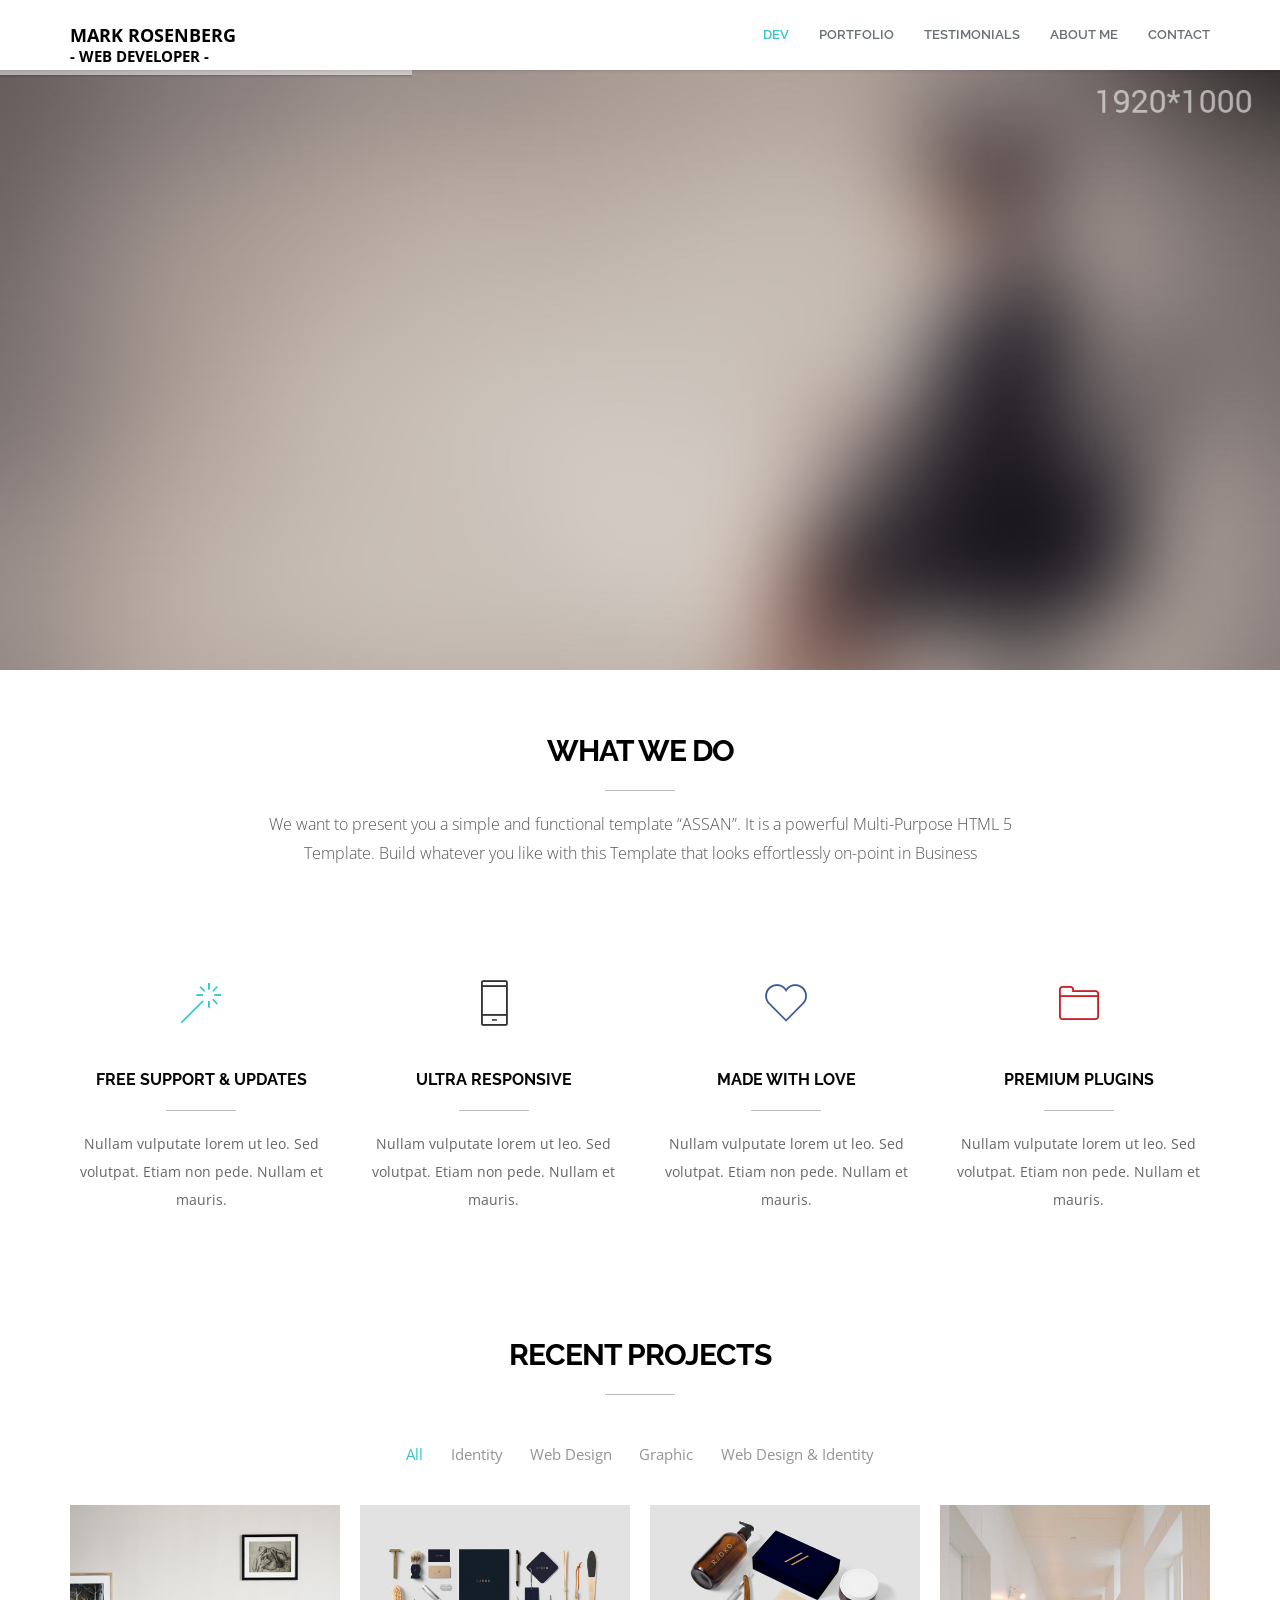
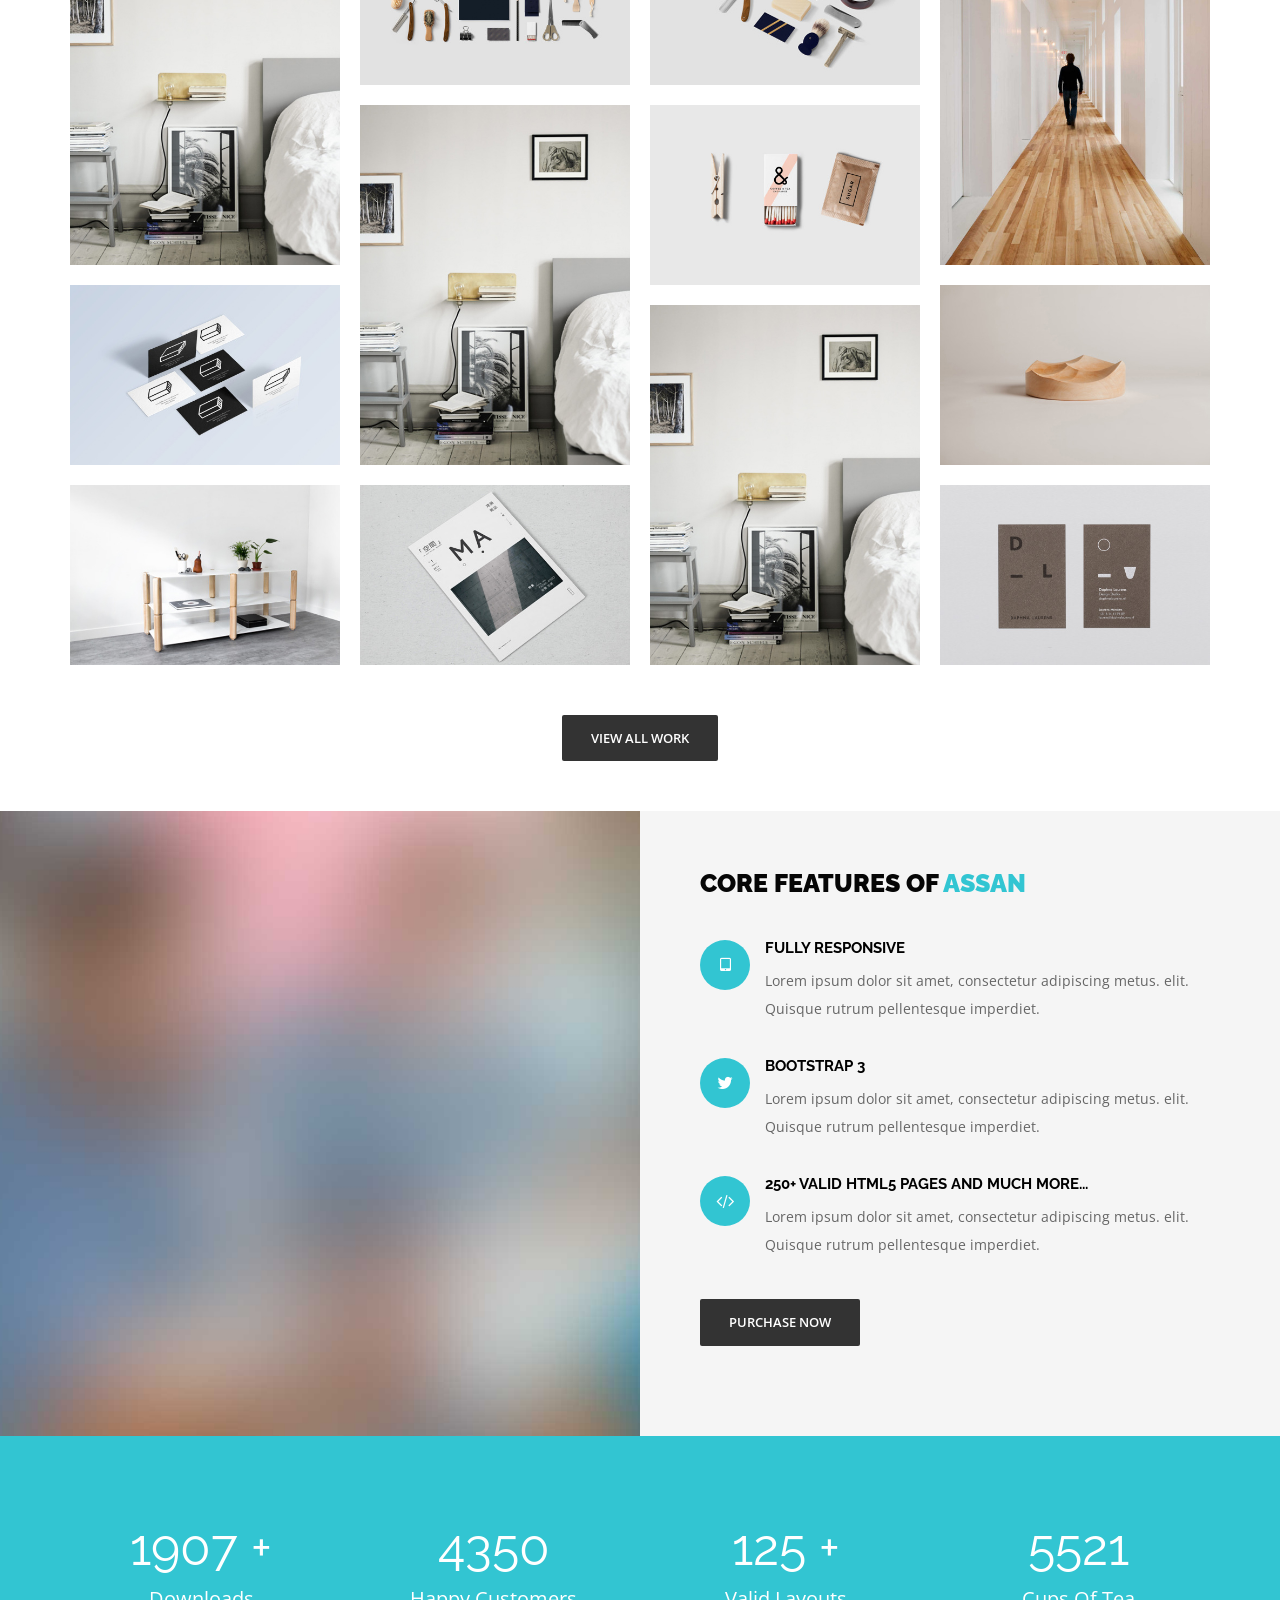
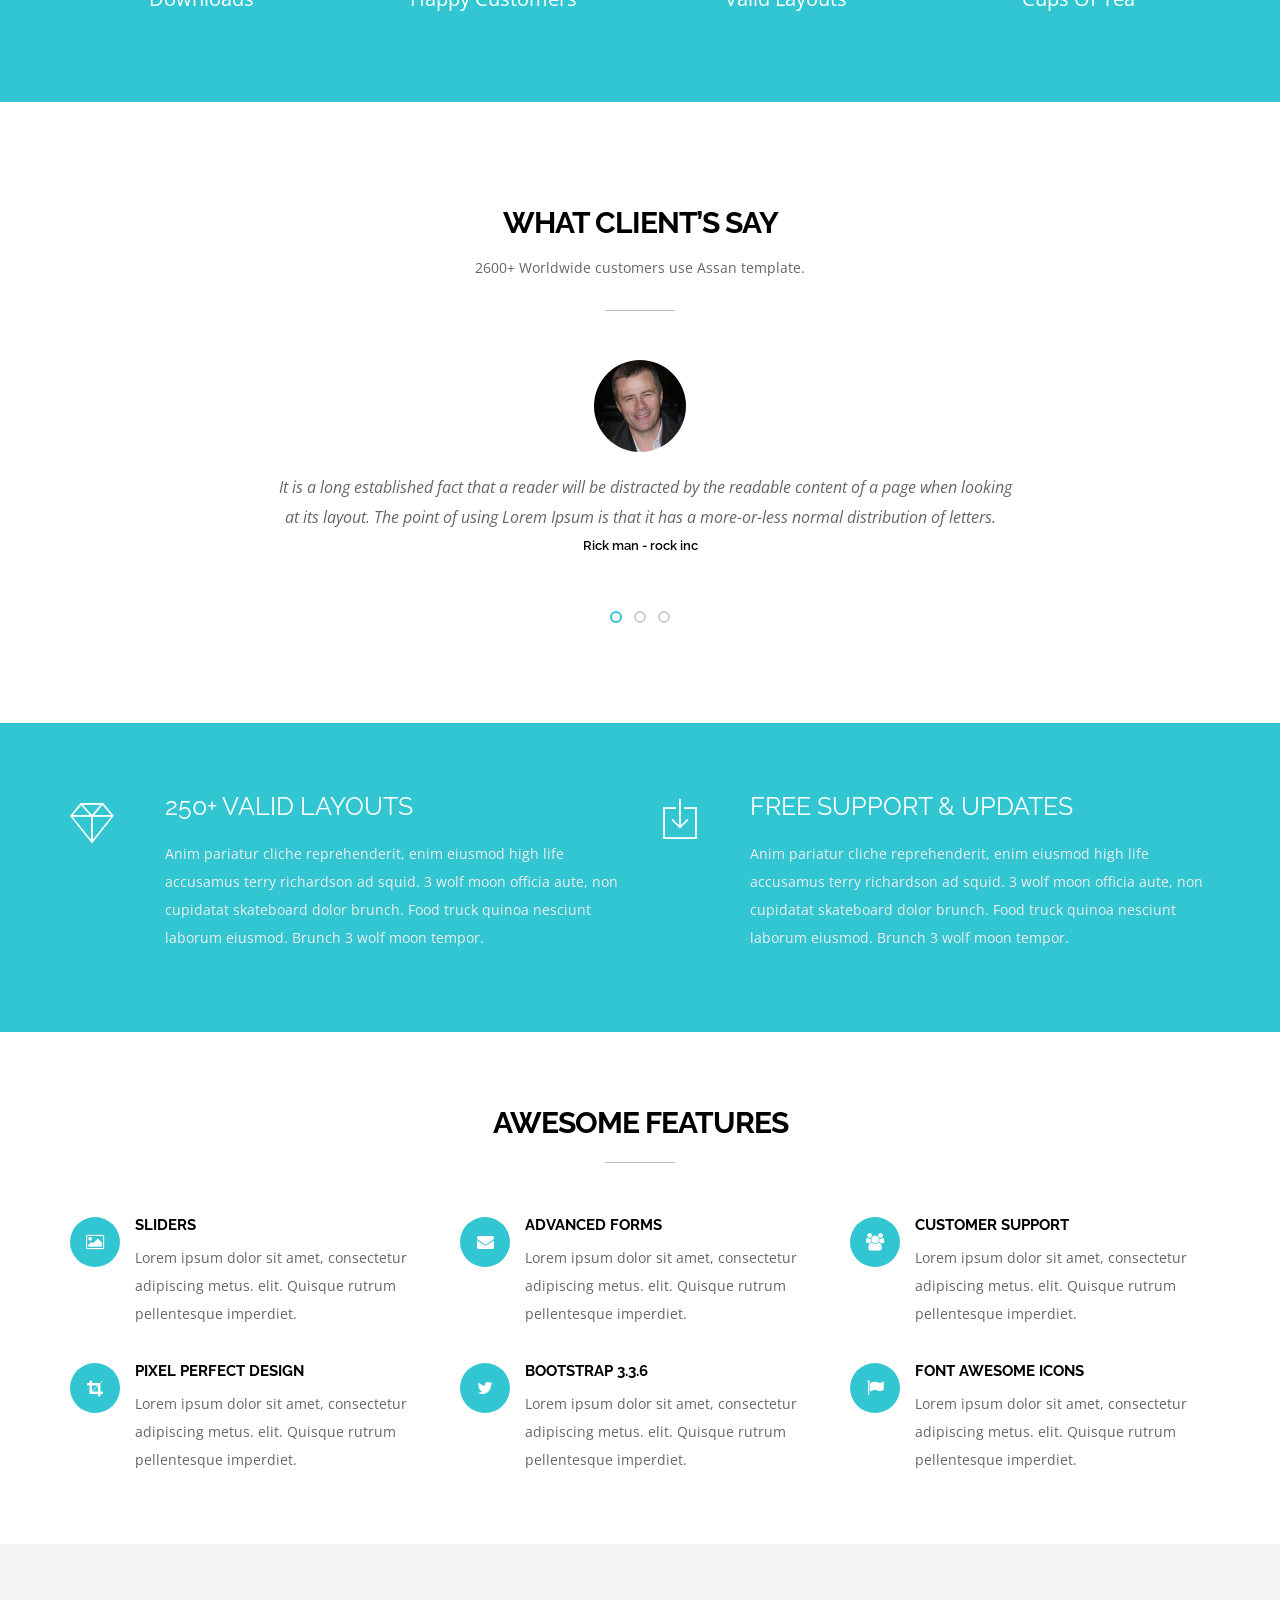
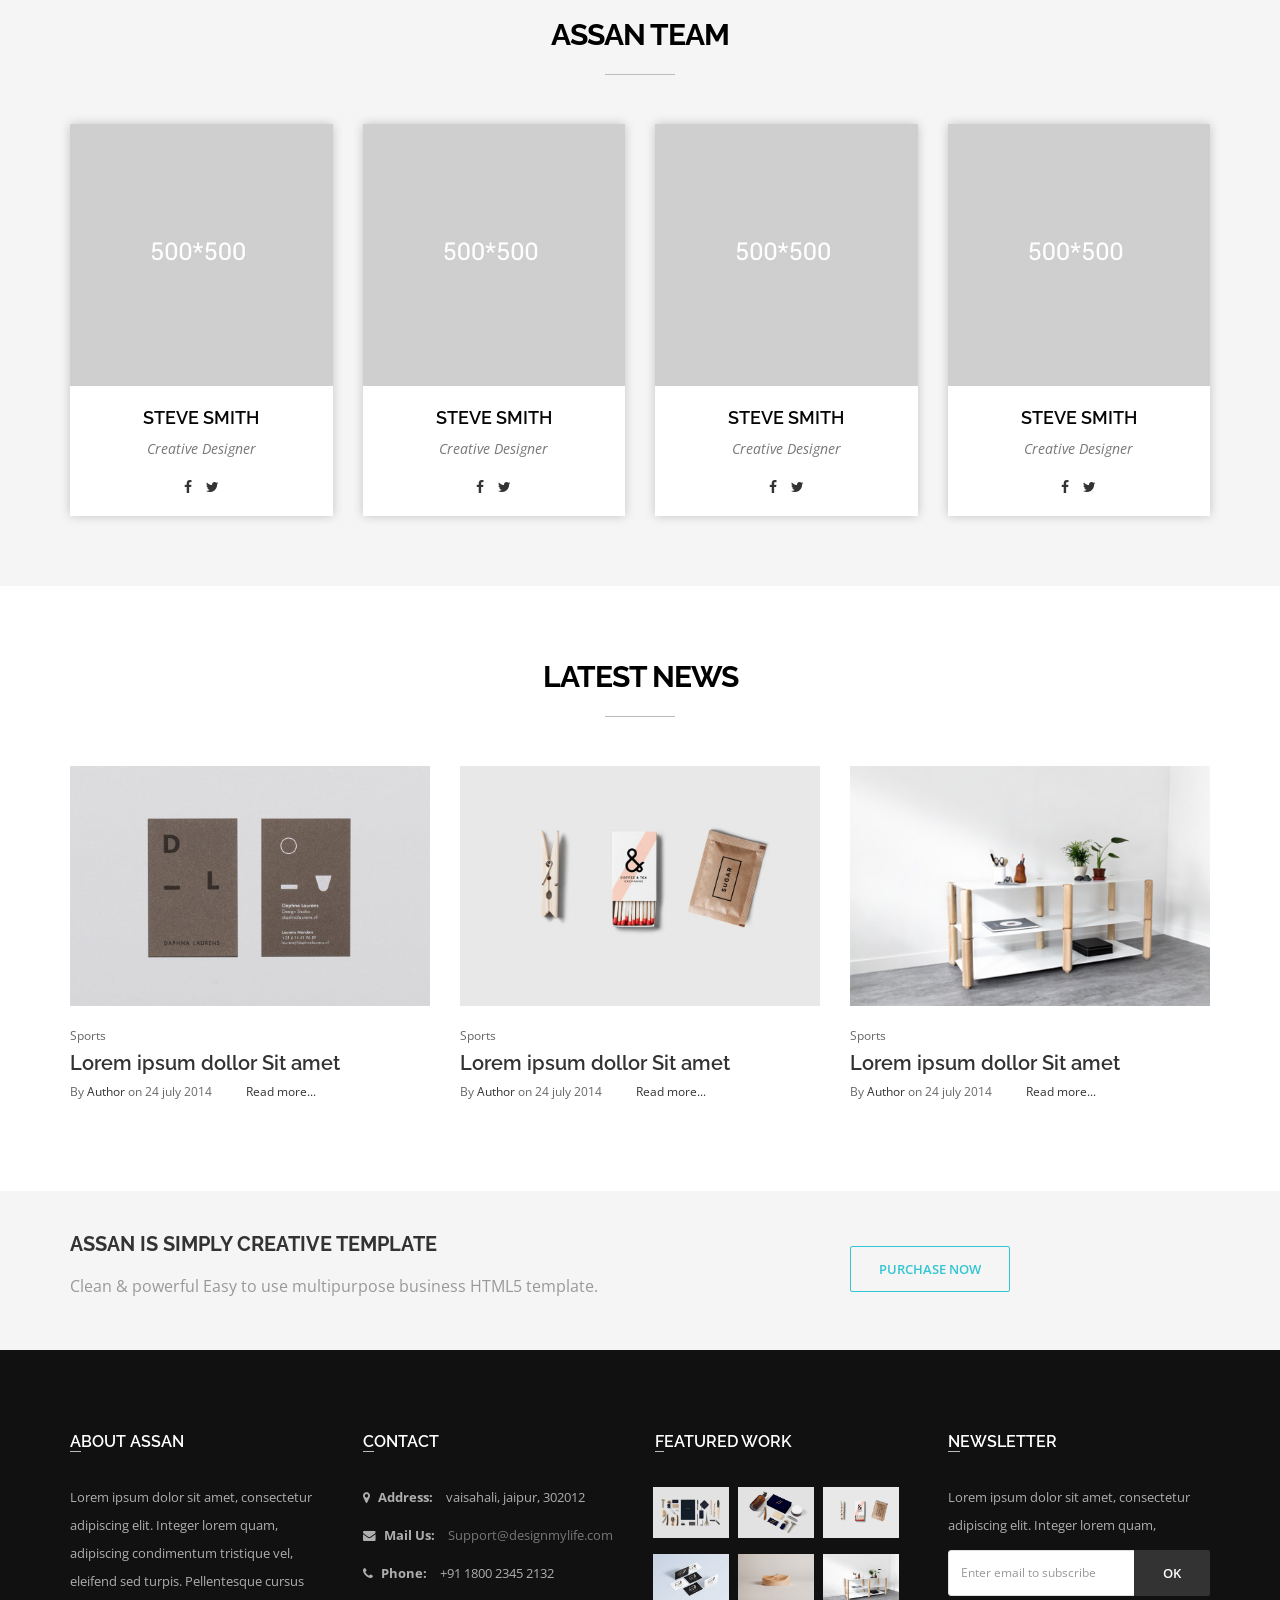
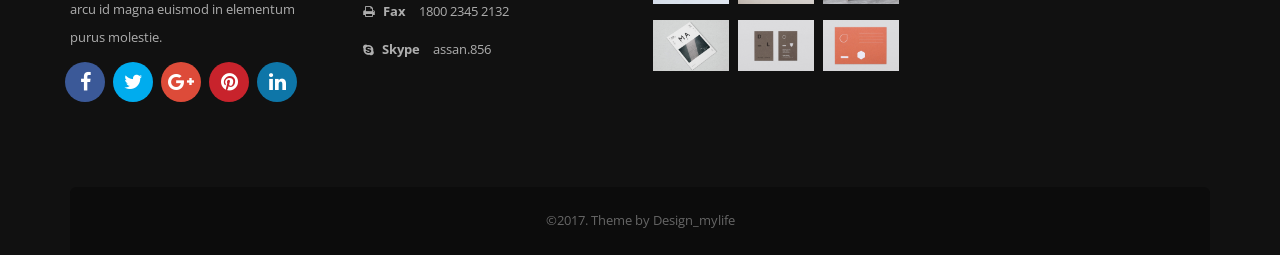
==== index.html @ 5b4e6fe0 "initial commit" ====
<!DOCTYPE html>
<html lang="en">
    <head>
        <meta charset="utf-8">
        <meta http-equiv="X-UA-Compatible" content="IE=edge">
        <meta name="viewport" content="width=device-width, initial-scale=1">
        <title>assan - Professional theme</title>

        <!-- Bootstrap -->
        <link href="bootstrap/css/bootstrap.min.css" rel="stylesheet">
        <!-- font awesome for icons -->
        <link href="font-awesome/css/font-awesome.min.css" rel="stylesheet">
        <!-- flex slider css -->
        <link href="css/flexslider.css" rel="stylesheet" type="text/css" media="screen">
        <!-- animated css  -->
        <link href="css/animate.css" rel="stylesheet" type="text/css" media="screen"> 
        <!-- Revolution Style-sheet -->
        <link rel="stylesheet" type="text/css" href="rs-plugin/css/settings.css">
        <link rel="stylesheet" type="text/css" href="css/rev-style.css">
        <!--owl carousel css-->
        <link href="owl-carousel/assets/owl.carousel.css" rel="stylesheet" type="text/css" media="screen">
        <link href="owl-carousel/assets/owl.theme.default.css" rel="stylesheet" type="text/css" media="screen">
        <!--mega menu -->
        <link href="css/yamm.css" rel="stylesheet" type="text/css">
        <!--cube css-->
        <link href="cubeportfolio/css/cubeportfolio.min.css" rel="stylesheet" type="text/css">
        <!-- custom css-->
        <link href="css/style.css" rel="stylesheet" type="text/css" media="screen">
        <!-- HTML5 Shim and Respond.js IE8 support of HTML5 elements and media queries -->
        <!-- WARNING: Respond.js doesn't work if you view the page via file:// -->
        <!--[if lt IE 9]>
          <script src="https://oss.maxcdn.com/html5shiv/3.7.2/html5shiv.min.js"></script>
          <script src="https://oss.maxcdn.com/respond/1.4.2/respond.min.js"></script>
        <![endif]-->
    </head>
    <body>
        <!-- <div class="top-bar-dark">            
            <div class="container">
                <div class="row">
                    <div class="col-sm-4 hidden-xs">
                        <div class="top-bar-socials">
                            <a href="#" class="social-icon-sm si-dark si-gray-round si-colored-facebook">
                                <i class="fa fa-facebook"></i>
                                <i class="fa fa-facebook"></i>
                            </a>
                            <a href="#" class="social-icon-sm si-dark si-gray-round si-colored-twitter">
                                <i class="fa fa-twitter"></i>
                                <i class="fa fa-twitter"></i>
                            </a>
                            <a href="#" class="social-icon-sm si-dark si-gray-round si-colored-google-plus">
                                <i class="fa fa-google-plus"></i>
                                <i class="fa fa-google-plus"></i>
                            </a>
                            <a href="#" class="social-icon-sm si-dark si-gray-round si-colored-linkedin">
                                <i class="fa fa-linkedin"></i>
                                <i class="fa fa-linkedin"></i>
                            </a>
                            <a href="#" class="social-icon-sm si-dark si-gray-round si-colored-google-plus">
                                <i class="fa fa-youtube"></i>
                                <i class="fa fa-youtube"></i>
                            </a>
                            <a href="#" class="social-icon-sm si-dark si-gray-round si-colored-dribbble">
                                <i class="fa fa-dribbble"></i>
                                <i class="fa fa-dribbble"></i>
                            </a>
                        </div>
                    </div>
                    <div class="col-sm-8 text-right">
                        <ul class="list-inline top-dark-right">                      
                            <li class="hidden-sm hidden-xs"><i class="fa fa-envelope"></i> Support@mail.com</li>
                            <li class="hidden-sm hidden-xs"><i class="fa fa-phone"></i> +01 1800 453 7678</li>
                            <li><a href="#"><i class="fa fa-lock"></i> Login</a></li>
                            <li><a href="#"><i class="fa fa-user"></i> Sign Up</a></li>
                            <li><a class="topbar-icons" href="#"><span><i class="fa fa-search top-search"></i></span></a></li>
                        </ul>
                        <div class="search">
                            <form role="form">
                                <input type="text" class="form-control" autocomplete="off" placeholder="Write something and press enter">
                                <span class="search-close"><i class="fa fa-times"></i></span>
                            </form>
                        </div>
                    </div>
                </div>
            </div>
        </div> -->
        <!-- top-bar-dark end here -->
        <!--navigation -->
        <!-- Static navbar -->
        <div class="navbar navbar-default navbar-static-top yamm sticky" role="navigation">
            <div class="container">
                <div class="navbar-header">
                    <button type="button" class="navbar-toggle" data-toggle="collapse" data-target=".navbar-collapse">
                        <span class="sr-only">Toggle navigation</span>
                        <span class="icon-bar"></span>
                        <span class="icon-bar"></span>
                        <span class="icon-bar"></span>
                    </button>
                    <a class="navbar-brand" href="index.html" display="block">Mark Rosenberg
                        <br>
                        <small>- web developer -</small>
                    </a>
                </div>
                <div class="navbar-collapse collapse">
                    <ul class="nav navbar-nav navbar-right">
                        <li class="dropdown active ">
                            <a href="#" class="dropdown-toggle" data-toggle="dropdown">Dev</a>
                            <!-- <ul class="dropdown-menu multi-level" role="menu" aria-labelledby="dropdownMenu">
                                <li class="dropdown-submenu">
                                    <a tabindex="-1" href="#">Sliders </a>
                                    <ul class="dropdown-menu">
                                        <li><a href="index.html">Revolution Full-width</a></li>
                                        <li><a href="home-revolution-boxed.html">Revolution Boxed</a></li>
                                        <li><a href="home-revolution-fullscreen.html">Revolution Fullscreen</a></li>
                                        <li><a href="ken-burns.html">Ken burns Slider</a></li>
                                        <li><a href="home-carousel.html">Carousel Slider</a></li>
                                        <li><a href="home-flexslider.html">Flex slider</a></li>               
                                    </ul>
                                </li>
                                <li class="dropdown-submenu">
                                    <a tabindex="-1" href="#">Revolution 5</a>
                                    <ul class="dropdown-menu">
                                        <li><a href="r5-classic.html">Carousel classic</a></li> 
                                        <li><a href="r5-gym.html">Slider Gym</a></li> 
                                    </ul>
                                </li>
                            
                                <li><a href="home-parallax.html">Home - Parallax</a></li>
                                <li><a href="home-youtube-hero.html">Home -Youtube hero</a></li>
                                <li><a href="home-self-video.html">Home - Self Video</a></li>
                                <li><a href="home-boxed.html">Home - Boxed</a></li>
                                <li><a href="home-construction.html">Home - Construction</a></li>
                                <li><a href="home-portfolio.html">Home - Portfolio</a></li>
                                  
                                <li class="dropdown-submenu">
                                    <a tabindex="-1" href="#">Multi level menu </a>
                                    <ul class="dropdown-menu">
                                        <li><a href="#"> menu level 2</a></li>
                                        <li class="dropdown-submenu">
                                            <a tabindex="-1" href="#">menu level 2 </a>
                                            <ul class="dropdown-menu">
                                                <li><a href="#"> menu level 3</a></li>
                                                <li><a href="#"> menu level 3</a></li>
                                            </ul>
                                        </li>
                                    </ul>
                                </li>
                            </ul> -->
                        </li>
                        <!--menu home li end here-->
                        <li class="dropdown">
                            <a href="#" class="dropdown-toggle " data-toggle="dropdown">Portfolio</a>
                            <!-- <ul class="dropdown-menu multi-level" role="menu">
                                <li class="dropdown-submenu">
                                    <a tabindex="-1" href="#">Cube Portfolio </a>
                                    <ul class="dropdown-menu">
                                        <li><a href="juicy-portfolio.html"> Juicy Projects</a></li>
                                        <li><a href="cube-fullwidth.html"> Full Width</a></li>
                                        <li><a href="cube-masonry.html"> Masonry</a></li>                         
                                    </ul>
                                </li>
                                <li class="dropdown-submenu">
                                    <a tabindex="-1" href="#">Grid Text Boxed </a>
                                    <ul class="dropdown-menu">
                                        <li><a href="portfolio-2.html"> 2 Columns</a></li>
                                        <li><a href="portfolio-3.html"> 3 Columns</a></li>
                                        <li><a href="portfolio-4.html"> 4 Columns</a></li>                         

                                    </ul>
                                </li>
                                <li class="dropdown-submenu">
                                    <a tabindex="-1" href="#">Grid Boxed </a>
                                    <ul class="dropdown-menu">
                                        <li><a href="grid-portfolio-2-no-text.html">2 Columns</a></li>
                                        <li><a href="grid-portfolio-3-no-text.html">3 Columns</a></li>
                                        <li><a href="grid-portfolio-4-no-text.html">4 Columns</a></li>                         

                                    </ul>
                                </li>
                                <li class="dropdown-submenu">
                                    <a tabindex="-1" href="#">No space Full width </a>
                                    <ul class="dropdown-menu">
                                        <li><a href="portfolio-full-width-2.html">2 columns</a></li>
                                        <li><a href="portfolio-full-width-3.html">3 columns</a></li>
                                        <li><a href="portfolio-full-width-4.html">4 columns</a></li>                         
                                        <li><a href="portfolio-full-width-5.html">5 columns</a></li>
                                    </ul>
                                </li>
                                <li class="dropdown-submenu">
                                    <a tabindex="-1" href="#">No Space Boxed </a>
                                    <ul class="dropdown-menu">
                                        <li><a href="portfolio-no-space-bx-2.html"> 2 Columns</a></li>
                                        <li><a href="portfolio-no-space-bx-3.html"> 3 Columns</a></li>
                                        <li><a href="portfolio-no-space-bx-4.html"> 4 Columns</a></li>                         

                                    </ul>
                                </li>
                                <li class="dropdown-submenu">
                                    <a tabindex="-1" href="#">Portfolio Masonry </a>
                                    <ul class="dropdown-menu">
                                        <li><a href="masonry-portfolio-3.html"> 3 Columns</a></li>
                                        <li><a href="masonry-portfolio-4.html"> 4 Columns</a></li>
                                        <li><a href="masonry-portfolio-full.html"> Full Width</a></li>                         

                                    </ul>
                                </li>
                                <li class="dropdown-submenu">
                                    <a tabindex="-1" href="#">Portfolio Items</a>
                                    <ul class="dropdown-menu">
                                        <li><a href="portfolio-single.html">Single item</a></li>
                                        <li><a href="portfolio-single-2.html">Single item 2</a></li>                                                             
                                    </ul>
                                </li>

                            </ul> -->
                        </li>
                        <!--menu Portfolio li end here-->
                        <li class="dropdown">
                            <a href="#" class="dropdown-toggle" data-toggle="dropdown">Testimonials</a>
                            <!-- <ul class="dropdown-menu" role="menu">
                                <li><a href="blog-full.html">Blog - full width</a></li>
                                <li><a href="blog-leftimg.html">Blog - left image</a></li>
                                <li><a href="blog-sidebar.html">Blog - sidebar</a></li>
                                <li><a href="blog-2col.html">Blog - 2 column</a></li>
                                <li><a href="blog-timeline.html">Blog - Timeline</a></li>
                                <li><a href="blog-masonary.html">Blog - Masonry</a></li>
                                <li><a href="blog-single.html">Blog - Single</a></li>
                            </ul> -->
                        </li>
                        <!--menu blog li end here-->
                        <li class="dropdown">
                            <a href="#" class="dropdown-toggle" data-toggle="dropdown">About Me</a>
                            <!-- <ul class="dropdown-menu" role="menu">
                                <li><a href="about.html">About</a></li>
                                <li><a href="me.html">About - Me</a></li>
                                <li><a href="services.html">Services</a></li>
                                <li><a href="team.html">Our Team</a></li>
                                <li><a href="pricing.html">Our Pricing</a></li>                                
                                <li><a href="faq.html">FAQS</a></li> 
                                <li><a href="email-template.html">Email Template</a></li>
                                <li class="dropdown-submenu">
                                    <a tabindex="-1" href="#">Contact </a>
                                    <ul class="dropdown-menu">
                                        <li><a href="contact.html"> Contact default</a></li>
                                        <li><a href="contact-advanced.php">Contact advanced</a></li>
                                        <li><a href="contact-option.php">Contact option</a></li>
                                        <li><a href="contact-flat.php">Contact Flat</a></li>
                                    </ul>
                                </li>                                          
                                <li><a href="search-results.html">Search Results</a></li>                                
                                <li><a href="career.html">Career</a></li>
                                <li><a href="gallery.html">Gallery</a></li>

                                <li><a href="process.html">Our Process</a></li>

                            </ul> -->
                        </li>

                        <!--menu pages li end here-->
                        <li class="dropdown">
                            <a href="#" class="dropdown-toggle" data-toggle="dropdown">Contact</a> 
                            <!-- <ul class="dropdown-menu">
                                <li class="dropdown-submenu">
                                    <a tabindex="-1" href="#">Headers </a>
                                    <ul class="dropdown-menu">
                                        <li><a href="index.html">Header 1 - Default</a></li>
                                        <li><a href="header-dark.html">Header 2 - dark </a></li>
                                        <li><a href="header-transparent.html">header 3 - transparent </a></li>
                                        <li><a href="header-center-logo.html">header 4 - Logo center </a></li>
                                        <li><a href="header-side-panel.html">header 5 - Side panel </a></li>
                                    </ul>
                                </li>   -->
                                <!-- <li class="dropdown-submenu">
                                    <a tabindex="-1" href="#">Footers </a>
                                    <ul class="dropdown-menu">
                                        <li><a href="index.html">Footer dark - 1</a></li>
                                        <li><a href="footer-2.html">Footer dark - 2</a></li>
                                        <li><a href="footer-3.html">Footer dark - 3 </a></li>
                                        <li><a href="footer-light-1.html">Footer Light - 1</a></li>
                                        <li><a href="footer-light-2.html">Footer Light - 2</a></li>
                                        <li><a href="footer-light-3.html">Footer Light - 3 </a></li>
                                    </ul>
                                </li>  -->
                                <!-- <li class="dropdown-submenu">
                                    <a tabindex="-1" href="#">Page Templates </a>
                                    <ul class="dropdown-menu">
                                        <li><a href="full-width.html">Full Width</a></li>                                                    
                                        <li><a href="left-sidebar.html">Left Sidebar</a></li>
                                        <li><a href="right-sidebar.html">Right sidebar</a></li>
                                        <li><a href="both-sidebar.html">Both Sidebar</a></li>
                                        <li><a href="both-right-sidebar.html">Both Right sidebar</a></li>
                                        <li><a href="both-left-sidebar.html">Both Left Sidebar</a></li>
                                    </ul>
                                </li>  -->
                                <!-- <li class="dropdown-submenu">
                                    <a tabindex="-1" href="#">Coming Soon </a>
                                    <ul class="dropdown-menu">
                                        <li><a href="coming-soon-1.html">Coming soon 1</a></li>                                                    
                                        <li><a href="coming-soon-2.html">Coming soon 2</a></li>
                                        <li><a href="coming-soon-3.html">Coming soon 3</a></li>
                                    </ul>
                                </li>  -->
                                <!-- <li><a href="side-nav.html">side navigation </a></li>
                                <li><a href="maintenance-page.html">Maintenance page </a></li>
                                <li><a href="blank.html">Blank Page</a></li>
                                <li><a href="error.html">Error - 404</a></li>
                                <li><a href="login-ragister.html">Login / Register</a></li>
                                <li><a href="login-ragister-classic.html">Login / Register - Classic </a></li>
                                <li><a href="invoice.html">Invoice</a></li>
                                <li><a href="site-map.html">Site Map</a></li> -->
                            <!-- </ul> -->
                        </li>

                        <!--mega menu-->
                        <!-- <li class="dropdown yamm-fw">
                            <a href="#" class="dropdown-toggle" data-toggle="dropdown">Shortcodes  <i class="fa fa-angle-down"></i></a>
                            <ul class="dropdown-menu">
                                <li>
                                    <div class="yamm-content">
                                        <div class="row">

                                            <div class="col-sm-3">
                                                <h3 class="heading">Shortcode 1</h3>
                                                <ul class="nav mega-vertical-nav">        

                                                    <li><a href="typography.html"><i class="fa fa-text-height"></i> Typography</a></li>
                                                    <li><a href="grid-system.html"><i class="fa fa-bars"></i> Grid System</a></li>
                                                    <li><a href="testimonials.html"><i class="fa fa-comment-o"></i> testimonials </a></li>
                                                    <li><a href="tabs-accordian.html"><i class="fa fa-table"></i> tabs &  Accordions </a></li>
                                                </ul>

                                            </div>
                                            <div class="col-sm-3">
                                                <h3 class="heading">Shortcode 2 </h3>
                                                <ul class="nav mega-vertical-nav">
                                                    <li><a href="buttons.html"><i class="fa fa-cog"></i> Buttons</a></li>
                                                    <li><a href="social-buttons.html"><i class="fa fa-share"></i> Social Buttons</a></li>
                                                    <li><a href="alerts.html"><i class="fa fa-bell"></i> Alerts </a></li>
                                                    <li><a href="other-elements.html"><i class="fa fa-cogs"></i> Other Elements </a></li>
                                                </ul>
                                            </div>
                                            <div class="col-sm-3">
                                                <h3 class="heading">Shortcode 3</h3>
                                                <ul class="nav mega-vertical-nav">
                                                    <li><a href="font-awesome.html"><i class="fa fa-flag"></i> Font Awesome icons</a></li>                                                   
                                                    <li><a href="pe-icons.html"><i class="pe-7s-like"></i> Pe icons</a></li>   
                                                    <li><a href="carousel-shortcodes.html"><i class="fa fa-sliders"></i> Carousel Sliders </a></li>
                                                    <li><a href="tables.html"><i class="fa fa-table"></i> Tables </a></li>
                                                </ul>
                                            </div>
                                            <div class="col-sm-3">
                                                <h3 class="heading">Shortcode 4</h3>
                                                <ul class="nav mega-vertical-nav">
                                                    <li><a href="pricing-tables.html"><i class="fa fa-usd"></i> Pricing tables</a></li>                                                   
                                                    <li><a href="videos.html"><i class="fa fa-image"></i> Responsive videos</a></li>   
                                                    <li><a href="cta.html"><i class="fa fa-map-pin"></i> call to cations </a></li>
                                                    <li><a href="maps.html"><i class="fa fa-map-marker"></i> Google maps </a></li>
                                                </ul>
                                            </div>
                                        </div>
                                    </div>
                                </li>
                            </ul>
                        </li> menu Features li end here    -->

                        <!--                        <li class="dropdown">
                                                    <a href="#" class=" dropdown-toggle" data-toggle="dropdown"><i class="fa fa-lock"></i> Sign In</a>
                                                    <div class="dropdown-menu dropdown-menu-right dropdown-login-box animated fadeInUp">
                                                        <form role="form">
                                                            <h4>Signin</h4>
                        
                                                            <div class="form-group">
                                                                <div class="input-group">
                                                                    <span class="input-group-addon"><i class="fa fa-user"></i></span>
                                                                    <input type="text" class="form-control" placeholder="Username">
                                                                </div>
                                                                <br>
                                                                <div class="input-group">
                                                                    <span class="input-group-addon"><i class="fa fa-lock"></i></span>
                                                                    <input type="password" class="form-control" placeholder="Password">
                                                                </div>
                                                                <div class="checkbox pull-left">
                                                                    <label>
                                                                        <input type="checkbox"> Remember me
                                                                    </label>
                                                                </div>
                                                                <a class="btn btn-theme-bg pull-right">Login</a>
                                                                                                        <button type="submit" class="btn btn-theme pull-right">Login</button>                 
                                                                <div class="clearfix"></div>
                                                                <hr>
                                                                <p>Don't have an account! <a href="#">Register Now</a></p>
                                                            </div>
                                                        </form>
                                                    </div>
                                                </li> menu login li end here-->
                    <!-- </ul> -->
                </div><!--/.nav-collapse -->
            </div><!--container-->
        </div><!--navbar-default-->


        <!--rev slider start-->
        <div class="fullwidthbanner">
            <div class="tp-banner">
                <ul>
                    <!-- SLIDE -->
                    <li data-transition="fade" data-slotamount="5" data-masterspeed="1000" data-title="Powerful Theme">
                        <!-- MAIN IMAGE -->
                        <img src="img/bg-3.jpg"  alt="darkblurbg"  data-bgfit="cover" data-bgposition="left top" data-bgrepeat="no-repeat">
                        <!-- <div class="caption title-2 sft"
                             data-x="50"
                             data-y="160"
                             data-speed="1000"
                             data-start="1000"
                             data-easing="easeOutExpo">
                        </div>



                        <div class="caption text sfl"
                             data-x="50"
                             data-y="290"
                             data-speed="1000"
                             data-start="1800"
                             data-easing="easeOutExpo">
                        </div>
                        <div class="caption sfb rev-buttons tp-resizeme"
                             data-x="50"
                             data-y="360"
                             data-speed="500"
                             data-start="1800"
                             data-easing="Sine.easeOut">
                        </div>

                        <div class="caption sfb rev-buttons tp-resizeme"
                             data-x="250"
                             data-y="360"
                             data-speed="500"
                             data-start="2100"
                             data-easing="Sine.easeOut">
                        </div> -->

                    </li>
                    <!-- SLIDE -->
                    <li data-transition="fade" data-slotamount="5" data-masterspeed="1000" data-title="Unique Theme">
                        <!-- MAIN IMAGE -->
                        <img src="img/showcase-4.jpg"  alt="darkblurbg"  data-bgfit="cover" data-bgposition="left top" data-bgrepeat="no-repeat">



<!-- 
                        <div class="caption text-center-top sft"
                             data-x="center"
                             data-y="210"
                             data-speed="1000"
                             data-start="1400"
                             data-easing="easeOutExpo">
                        </div>

                        <div class="caption text-center-btm sfr text-center"
                             data-x="center"
                             data-y="265"
                             data-speed="1000"
                             data-start="1600"
                             data-easing="easeOutExpo">


                        </div>
                        <div class="caption sfb rev-buttons tp-resizeme"
                             data-x="center"
                             data-y="350"
                             data-speed="500"
                             data-start="1800"
                             data-easing="Sine.easeOut">
                        </div> -->
                    </li>
                    <!-- SLIDE -->
                    <li data-transition="fade" data-slotamount="5" data-masterspeed="1000" data-title="Multipurpose">
                        <!-- MAIN IMAGE -->
                        <img src="img/bg-1.jpg"  alt="darkblurbg"  data-bgfit="cover" data-bgposition="left top" data-bgrepeat="no-repeat">
                        <!-- LAYER NR. 1 -->
                        <!-- <div class="caption left-tile-text sfr tp-resizeme"
                             data-x="40"
                             data-y="110" 
                             data-speed="600"
                             data-start="1200"
                             data-end="9400"
                             data-endspeed="600">
                        </div> -->

                        <!-- LAYER NR. 2 -->
                        <!-- <div class="caption medium_bg_darkblue sfl medium tp-resizeme"
                             data-x="40"
                             data-y="170" 
                             data-speed="600"
                             data-start="1600"
                             data-end="9400"
                             data-endspeed="600">
                        </div> -->

                        <!-- LAYER NR. 3 -->
                        <!-- <div class="caption modern_big_redbg sfb medium tp-resizeme"
                             data-x="90"
                             data-y="170" 
                             data-speed="600"
                             data-start="1600"
                             data-end="9400"
                             data-endspeed="600">
                        </div> -->

                        <!-- LAYER NR. 4 -->
                        <!-- <div class="caption medium_bg_darkblue sfl medium tp-resizeme"
                             data-x="40"
                             data-y="220" 
                             data-speed="600"
                             data-start="1800"
                             data-end="9400"
                             data-endspeed="600">
                        </div> -->

                        <!-- LAYER NR. 5 -->
                        <!-- <div class="caption modern_big_redbg sfb medium tp-resizeme"
                             data-x="90"
                             data-y="220" 
                             data-speed="600"
                             data-start="1800"
                             data-end="9400"
                             data-endspeed="600">
                        </div> -->

                        <!-- LAYER NR. 6 -->
                        <!-- <div class="caption medium_bg_darkblue sfl medium tp-resizeme"
                             data-x="40"
                             data-y="270" 
                             data-speed="600"
                             data-start="2000"
                             data-end="9400"
                             data-endspeed="600">
                        </div> -->

                        <!-- LAYER NR. 7 -->
                        <!-- <div class="caption modern_big_redbg sfb medium tp-resizeme"
                             data-x="90"
                             data-y="270" 
                             data-speed="600"
                             data-start="2000"
                             data-end="9400"
                             data-endspeed="600">
                        </div> -->

                        <!-- LAYER NR. 8 -->
                        <!-- <div class="caption medium_bg_darkblue sfl medium tp-resizeme"
                             data-x="40"
                             data-y="320" 
                             data-speed="600"
                             data-start="2200"
                             data-end="9400"
                             data-endspeed="600">
                        </div> -->

                        <!-- LAYER NR. 9 -->
                        <!-- <div class="caption modern_big_redbg sfb medium tp-resizeme"
                             data-x="90"
                             data-y="320" 
                             data-speed="600"
                             data-start="2200"
                             data-end="9400"
                             data-endspeed="600">
                        </div> -->

                        <!-- LAYER NR. 10 -->
                        <!-- <div class="caption modern_big_redbg sfb medium tp-resizeme"
                             data-x="40"
                             data-y="370" 
                             data-speed="600"
                             data-start="2400"
                             data-end="9400"
                             data-endspeed="600">
                        </div> -->

                    </li>
                </ul>
            </div>
        </div><!--full width banner-->
        <!--revolution end-->

        <div class="divide60"></div>
        <div class="container">
            <div class="row">
                <div class="col-sm-8 col-sm-offset-2">
                    <div class="center-heading">
                        <h2>What <strong>we do</strong> </h2>
                        <span class="center-line"></span>
                        <p class="sub-text margin40">
                            We want to present you a simple and functional template “ASSAN”. It is a powerful Multi-Purpose HTML 5 Template. Build whatever you like with this Template that looks effortlessly on-point in Business </p>
                    </div>
                </div>

            </div><!--center heading end-->
            <div class="divide50"></div>
            <div class="row">
                <div class="col-md-3 col-sm-6 margin30">
                    <div class="colored-boxed green">
                        <i class="pe-7s-magic-wand"></i>
                        <h3>Free support & updates</h3>
                        <span class="center-line"></span>
                        <p>
                            Nullam vulputate lorem ut leo. Sed volutpat. Etiam non pede. Nullam et mauris. 
                        </p>
                    </div>
                </div><!--colored boxed col end-->
                <div class="col-md-3 col-sm-6 margin30">
                    <div class="colored-boxed dark">
                        <i class="pe-7s-phone"></i>
                        <h3>Ultra responsive</h3>
                        <span class="center-line"></span>
                        <p>
                            Nullam vulputate lorem ut leo. Sed volutpat. Etiam non pede. Nullam et mauris. 
                        </p>
                    </div>
                </div><!--colored boxed col end-->
                <div class="col-md-3 col-sm-6 margin30">
                    <div class="colored-boxed blue">
                        <i class="pe-7s-like"></i>
                        <h3>made with love</h3>
                        <span class="center-line"></span>
                        <p>
                            Nullam vulputate lorem ut leo. Sed volutpat. Etiam non pede. Nullam et mauris. 
                        </p>
                    </div>
                </div><!--colored boxed col end-->
                <div class="col-md-3 col-sm-6 margin30">
                    <div class="colored-boxed red">
                        <i class="pe-7s-folder"></i>
                        <h3>Premium plugins</h3>
                        <span class="center-line"></span>
                        <p>
                            Nullam vulputate lorem ut leo. Sed volutpat. Etiam non pede. Nullam et mauris. 
                        </p>
                    </div>
                </div><!--colored boxed col end-->
            </div>
        </div><!--services container-->

        <div class="divide80"></div>
        <div class="container">
            <div class="row">
                <div class="col-md-12">
                    <div class="center-heading">
                        <h2>Recent <strong>Projects</strong></h2>
                        <span class="center-line"></span>
                    </div>
                </div>                   
            </div>
        </div>
        <div class="container">
            <div class="cube-masonry">

                <div id="filters-container" class="cbp-l-filters-alignCenter">
                    <div data-filter="*" class="cbp-filter-item-active cbp-filter-item">
                        All <div class="cbp-filter-counter"></div>
                    </div>
                    <div data-filter=".identity" class="cbp-filter-item">
                        Identity <div class="cbp-filter-counter"></div>
                    </div>
                    <div data-filter=".web-design" class="cbp-filter-item">
                        Web Design <div class="cbp-filter-counter"></div>
                    </div>
                    <div data-filter=".graphic" class="cbp-filter-item">
                        Graphic <div class="cbp-filter-counter"></div>
                    </div>
                    <div data-filter=".graphic, .identity" class="cbp-filter-item">
                        Web Design & Identity <div class="cbp-filter-counter"></div>
                    </div>
                </div>

                <div id="masnory-container" class="cbp">
                    <div class="cbp-item identity">
                        <a class="cbp-caption cbp-lightbox" data-title="Easy Note<br>by Cosmin Capitanu" href="img/mas-1.jpg">
                            <div class="cbp-caption-defaultWrap">
                                <img src="img/mas-1.jpg" alt="">
                            </div>
                            <div class="cbp-caption-activeWrap">
                                <div class="cbp-l-caption-alignCenter">
                                    <div class="cbp-l-caption-body">
                                        <div class="cbp-l-caption-title">Easy Note</div>
                                        <div class="cbp-l-caption-desc">by Cosmin Capitanu</div>
                                    </div>
                                </div>
                            </div>
                        </a>
                    </div>
                    <div class="cbp-item web-design">
                        <a class="cbp-caption cbp-lightbox" data-title="The Gang Blue<br>by Cosmin Capitanu"
                           href="img/img-1.jpg">
                            <div class="cbp-caption-defaultWrap">
                                <img src="img/img-1.jpg" alt="">
                            </div>
                            <div class="cbp-caption-activeWrap">
                                <div class="cbp-l-caption-alignCenter">
                                    <div class="cbp-l-caption-body">
                                        <div class="cbp-l-caption-title">The Gang Blue</div>
                                        <div class="cbp-l-caption-desc">by Cosmin Capitanu</div>
                                    </div>
                                </div>
                            </div>
                        </a>
                    </div>
                    <div class="cbp-item graphic identity">
                        <a class="cbp-caption cbp-lightbox" data-title="Tiger<br>by Cosmin Capitanu"
                           href="img/img-2.jpg">
                            <div class="cbp-caption-defaultWrap">
                                <img src="img/img-2.jpg" alt="">
                            </div>
                            <div class="cbp-caption-activeWrap">
                                <div class="cbp-l-caption-alignCenter">
                                    <div class="cbp-l-caption-body">
                                        <div class="cbp-l-caption-title">Tiger</div>
                                        <div class="cbp-l-caption-desc">by Cosmin Capitanu</div>
                                    </div>
                                </div>
                            </div>
                        </a>
                    </div>
                    <div class="cbp-item graphic">
                        <a class="cbp-caption cbp-lightbox" data-title="Flat Roman Typeface Ui<br>by Cosmin Capitanu"
                           href="img/mas-2.jpg">
                            <div class="cbp-caption-defaultWrap">
                                <img src="img/mas-2.jpg" alt="">
                            </div>
                            <div class="cbp-caption-activeWrap">
                                <div class="cbp-l-caption-alignCenter">
                                    <div class="cbp-l-caption-body">
                                        <div class="cbp-l-caption-title">Flat Roman Typeface Ui</div>
                                        <div class="cbp-l-caption-desc">by Cosmin Capitanu</div>
                                    </div>
                                </div>
                            </div>
                        </a>
                    </div>
                    <div class="cbp-item identity">
                        <a class="cbp-caption cbp-lightbox" data-title="Seemple* Music for iPad<br>by Tiberiu Neamu"
                           href="img/mas-2.jpg">
                            <div class="cbp-caption-defaultWrap">
                                <img src="img/mas-1.jpg" alt="">
                            </div>
                            <div class="cbp-caption-activeWrap">
                                <div class="cbp-l-caption-alignCenter">
                                    <div class="cbp-l-caption-body">
                                        <div class="cbp-l-caption-title">Seemple* Music for iPad</div>
                                        <div class="cbp-l-caption-desc">by Tiberiu Neamu</div>
                                    </div>
                                </div>
                            </div>
                        </a>
                    </div>
                    <div class="cbp-item graphic">
                        <a class="cbp-caption cbp-lightbox" data-title="Remind~Me More<br>by Tiberiu Neamu" href="img/img-3.jpg">
                            <div class="cbp-caption-defaultWrap">
                                <img src="img/img-3.jpg" alt="">
                            </div>
                            <div class="cbp-caption-activeWrap">
                                <div class="cbp-l-caption-alignCenter">
                                    <div class="cbp-l-caption-body">
                                        <div class="cbp-l-caption-title">Remind~Me More</div>
                                        <div class="cbp-l-caption-desc">by Tiberiu Neamu</div>
                                    </div>
                                </div>
                            </div>
                        </a>
                    </div>
                    <div class="cbp-item web-design">
                        <a class="cbp-caption cbp-lightbox" data-title="Workout Buddy<br>by Tiberiu Neamu" href="img/img-4.jpg">
                            <div class="cbp-caption-defaultWrap">
                                <img src="img/img-4.jpg" alt="">
                            </div>
                            <div class="cbp-caption-activeWrap">
                                <div class="cbp-l-caption-alignCenter">
                                    <div class="cbp-l-caption-body">
                                        <div class="cbp-l-caption-title">Workout Buddy</div>
                                        <div class="cbp-l-caption-desc">by Tiberiu Neamu</div>
                                    </div>
                                </div>
                            </div>
                        </a>
                    </div>
                    <div class="cbp-item identity">
                        <a class="cbp-caption cbp-lightbox" data-title="Volume Knob<br>by Paul Flavius Nechita" href="http://vimeo.com/156783#">
                            <div class="cbp-caption-defaultWrap">
                                <img src="img/img-5.jpg" alt="">
                            </div>
                            <div class="cbp-caption-activeWrap">
                                <div class="cbp-l-caption-alignCenter">
                                    <div class="cbp-l-caption-body">
                                        <div class="cbp-l-caption-title">Volume Knob</div>
                                        <div class="cbp-l-caption-desc">by Paul Flavius Nechita</div>
                                    </div>
                                </div>
                            </div>
                        </a>
                    </div>
                    <div class="cbp-item identity">
                        <a class="cbp-caption cbp-lightbox" data-title="Ski * Buddy<br>by Tiberiu Neamu" href="img/mas-2.jpg">
                            <div class="cbp-caption-defaultWrap">
                                <img src="img/mas-1.jpg" alt="">
                            </div>
                            <div class="cbp-caption-activeWrap">
                                <div class="cbp-l-caption-alignCenter">
                                    <div class="cbp-l-caption-body">
                                        <div class="cbp-l-caption-title">Ski * Buddy</div>
                                        <div class="cbp-l-caption-desc">by Tiberiu Neamu</div>
                                    </div>
                                </div>
                            </div>
                        </a>
                    </div>
                    <div class="cbp-item web-design graphic">
                        <a class="cbp-caption cbp-lightbox" data-title="Virtualization Icon<br>by Paul Flavius Nechita"
                           href="https://www.youtube.com/watch?v=dChhzNGHgnA">
                            <div class="cbp-caption-defaultWrap">
                                <img src="img/img-6.jpg" alt="">
                            </div>
                            <div class="cbp-caption-activeWrap">
                                <div class="cbp-l-caption-alignCenter">
                                    <div class="cbp-l-caption-body">
                                        <div class="cbp-l-caption-title">Virtualization Icon</div>
                                        <div class="cbp-l-caption-desc">by Paul Flavius Nechita</div>
                                    </div>
                                </div>
                            </div>
                        </a>
                    </div>
                    <div class="cbp-item web-design graphic">
                        <a class="cbp-caption cbp-lightbox" data-title="World Clock Widget<br>by Paul Flavius Nechita"
                           href="img/img-7.jpg">
                            <div class="cbp-caption-defaultWrap">
                                <img src="img/img-7.jpg" alt="">
                            </div>
                            <div class="cbp-caption-activeWrap">
                                <div class="cbp-l-caption-alignCenter">
                                    <div class="cbp-l-caption-body">
                                        <div class="cbp-l-caption-title">World Clock Widget</div>
                                        <div class="cbp-l-caption-desc">by Paul Flavius Nechita</div>
                                    </div>
                                </div>
                            </div>
                        </a>
                    </div>
                    <div class="cbp-item web-design graphic">
                        <a class="cbp-caption cbp-lightbox" data-title="Sickpuppy<br>by Cosmin Capitanu" href="img/img-8.jpg">
                            <div class="cbp-caption-defaultWrap">
                                <img src="img/img-8.jpg" alt="">
                            </div>
                            <div class="cbp-caption-activeWrap">
                                <div class="cbp-l-caption-alignCenter">
                                    <div class="cbp-l-caption-body">
                                        <div class="cbp-l-caption-title">Sickpuppy</div>
                                        <div class="cbp-l-caption-desc">by Cosmin Capitanu</div>
                                    </div>
                                </div>
                            </div>
                        </a>
                    </div>
                </div>
            </div><!--.cube masonry-->
        </div>
        <div class="divide50"></div>
        <div class="text-center">
            <a href="masonry-portfolio-4.html" class="btn btn-theme-dark btn-lg">View All Work</a>
        </div>
        <div class="divide50"></div>
        <div class="wide-img-showcase">

            <div class="row margin-0 wide-img-showcase-row">
                <div class="col-sm-6 no-padding  img-2 ">
                    <div class="no-padding-inner ">
                        <div>&nbsp;</div>
                    </div>
                </div>
                <div class="col-sm-6 col-sm-offset-6 no-padding gray">
                    <div class="no-padding-inner gray">
                        <h3 class="wow animated fadeInDownfadeInRight">Core features of <span class="colored-text">assan</span></h3>
                        <div class="services-box margin30 wow animated fadeInRight">
                            <div class="services-box-icon">
                                <i class="fa fa-tablet"></i>
                            </div><!--services icon-->
                            <div class="services-box-info">
                                <h4>Fully Responsive</h4>
                                <p>
                                    Lorem ipsum dolor sit amet, consectetur adipiscing metus. elit. Quisque rutrum pellentesque imperdiet.
                                </p>
                            </div>
                        </div><!--service box-->
                        <div class="services-box margin30 wow animated fadeInRight">
                            <div class="services-box-icon">
                                <i class="fa fa-twitter"></i>
                            </div><!--services icon-->
                            <div class="services-box-info">
                                <h4>bootstrap 3</h4>
                                <p>
                                    Lorem ipsum dolor sit amet, consectetur adipiscing metus. elit. Quisque rutrum pellentesque imperdiet.
                                </p>
                            </div>
                        </div><!--service box-->

                        <div class="services-box margin30 wow animated fadeInRight">
                            <div class="services-box-icon">
                                <i class="fa fa-code"></i>
                            </div><!--services icon-->
                            <div class="services-box-info">
                                <h4>250+ valid HTML5 Pages and much more...</h4>
                                <p>
                                    Lorem ipsum dolor sit amet, consectetur adipiscing metus. elit. Quisque rutrum pellentesque imperdiet.
                                </p>
                            </div>
                            <div class="divide30"></div>
                            <p><a href="#" class="btn btn-theme-dark btn-lg">Purchase Now</a></p>
                        </div><!--service box-->

                    </div>
                </div>
            </div>
        </div><!--wide image showcase end-->
        <section class="fun-fact-wrap fun-facts-bg">
            <div class="container">               
                <div class="row">
                    <div class="col-md-3 margin20 facts-in">
                        <h3><span class="counter">3800</span> +</h3>
                        <h4>Downloads</h4>
                    </div><!--facts in-->
                    <div class="col-md-3 margin20 facts-in">
                        <h3><span class="counter">8500</span></h3>
                        <h4>Happy Customers</h4>
                    </div><!--facts in-->
                    <div class="col-md-3 margin20 facts-in">
                        <h3><span class="counter">250</span> +</h3>
                        <h4>Valid layouts </h4>
                    </div><!--facts in-->
                    <div class="col-md-3 margin20 facts-in">
                        <h3><span class="counter">11000</span></h3>
                        <h4>Cups of tea</h4>
                    </div><!--facts in-->
                </div>
            </div>
        </section><!--fun facts-->
        <div class="testimonials-v-2 wow animated fadeInUp" data-wow-duration="700ms" data-wow-delay="100ms">
            <div class="container">
                <div class="row">
                    <div class="col-sm-8 col-sm-offset-2">
                        <div class="center-heading">
                            <h2><strong>What</strong> Client’s Say</h2>
                            <p>2600+ Worldwide customers  use Assan template.</p>
                            <span class="center-line"></span>

                        </div>
                    </div>
                </div><!--center heading end-->

                <div class="row">

                    <div class="col-sm-8 col-sm-offset-2">
                        <div class="testi-slide">
                            <ul class="slides">
                                <li>
                                    <img src="img/customer-1.jpg" alt="">
                                    <p>
                                        <i class="ion-quote"></i>
                                        It is a long established fact that a reader will be distracted by the readable content of a page when looking at its layout. The point of using Lorem Ipsum is that it has a more-or-less normal distribution of letters.
                                    </p>
                                    <h4 class="test-author">
                                        Rick man - <em>rock inc</em>
                                    </h4>
                                </li><!--testi item-->
                                <li>
                                    <img src="img/customer-2.jpg" alt="">
                                    <p>
                                        <i class="ion-quote"></i>
                                        Many desktop publishing packages and web page editors now use Lorem Ipsum as their default model text, and a search for 'lorem ipsum' will uncover many web sites still in their infancy. Various versions have evolved over the years </p>
                                    <h4 class="test-author">
                                        Jellia - <em>Founder of tinka inc</em>
                                    </h4>
                                </li><!--testi item-->
                                <li>
                                    <img src="img/customer-3.jpg" alt="">
                                    <p>
                                        <i class="ion-quote"></i>
                                        Contrary to popular belief, Lorem Ipsum is not simply random text. It has roots in a piece of classical Latin literature from 45 BC, making it over 2000 years old. Richard McClintock, a Latin professor.</p>
                                    <h4 class="test-author">
                                        Smith - <em>Ceo, company inc.</em>
                                    </h4>
                                </li><!--testi item-->
                            </ul>
                        </div><!--flex slider testimonials end here-->
                    </div>
                </div><!--testi slider row end-->

            </div>
        </div><!--testimonials v-2 end-->
        <div class="blue-bg">
            <div class="container">
                <div class="row">
                    <div class="col-sm-6 margin30">
                        <div class="services-box wow animated fadeInDown">
                            <div class="services-box-icon">
                                <i class="pe-7s-diamond"></i>
                            </div><!--services icon-->
                            <div class="services-box-info">
                                <h4>250+ valid layouts</h4>
                                <p>
                                    Anim pariatur cliche reprehenderit, enim eiusmod high life accusamus terry richardson ad squid. 3 wolf moon officia aute, non cupidatat skateboard dolor brunch. Food truck quinoa nesciunt laborum eiusmod. Brunch 3 wolf moon tempor.</div>
                        </div><!--service box-->
                    </div>
                    <div class="col-sm-6 ">
                        <div class="services-box wow animated fadeInUp">
                            <div class="services-box-icon">
                                <i class="pe-7s-download"></i>
                            </div><!--services icon-->
                            <div class="services-box-info">
                                <h4>Free Support & Updates</h4>
                                <p>
                                    Anim pariatur cliche reprehenderit, enim eiusmod high life accusamus terry richardson ad squid. 3 wolf moon officia aute, non cupidatat skateboard dolor brunch. Food truck quinoa nesciunt laborum eiusmod. Brunch 3 wolf moon tempor. </div>
                        </div><!--service box-->
                    </div>
                </div>
            </div>
        </div><!--full wide 2 columns content end-->
        <div class="divide70"></div>
        <div class="assan-features">
            <div class="container">
                <div class="row">
                    <div class="col-md-12">
                        <div class="center-heading">
                            <h2>Awesome <strong>features</strong></h2>
                            <span class="center-line"></span>
                        </div>
                    </div>                   
                </div>
                <div class="row">
                    <div class="col-md-4 col-sm-6 margin20">
                        <div class="services-box wow animated fadeIn" data-wow-duration="700ms" data-wow-delay="100ms">
                            <div class="services-box-icon">
                                <i class="fa fa-image"></i>
                            </div><!--services icon-->
                            <div class="services-box-info">
                                <h4>Sliders</h4>
                                <p>
                                    Lorem ipsum dolor sit amet, consectetur adipiscing metus. elit. Quisque rutrum pellentesque imperdiet.
                                </p>
                            </div>
                        </div><!--services box-->
                    </div><!--services col-->
                    <div class="col-md-4 col-sm-6 margin20">
                        <div class="services-box wow animated fadeIn" data-wow-duration="700ms" data-wow-delay="200ms">
                            <div class="services-box-icon">
                                <i class="fa fa-envelope"></i>
                            </div><!--services icon-->
                            <div class="services-box-info">
                                <h4>Advanced Forms</h4>
                                <p>
                                    Lorem ipsum dolor sit amet, consectetur adipiscing metus. elit. Quisque rutrum pellentesque imperdiet.
                                </p>
                            </div>
                        </div><!--services box-->
                    </div><!--services col-->
                    <div class="col-md-4 col-sm-6 margin20">
                        <div class="services-box wow animated fadeIn" data-wow-duration="700ms" data-wow-delay="300ms">
                            <div class="services-box-icon">
                                <i class="fa fa-users"></i>
                            </div><!--services icon-->
                            <div class="services-box-info">
                                <h4>Customer Support</h4>
                                <p>
                                    Lorem ipsum dolor sit amet, consectetur adipiscing metus. elit. Quisque rutrum pellentesque imperdiet.
                                </p>
                            </div>
                        </div><!--services box-->
                    </div><!--services col-->

                    <div class="col-md-4 col-sm-6 margin20">
                        <div class="services-box wow animated fadeIn" data-wow-duration="700ms" data-wow-delay="400ms">
                            <div class="services-box-icon">
                                <i class="fa fa-crop"></i>
                            </div><!--services icon-->
                            <div class="services-box-info">
                                <h4>Pixel perfect design</h4>
                                <p>
                                    Lorem ipsum dolor sit amet, consectetur adipiscing metus. elit. Quisque rutrum pellentesque imperdiet.
                                </p>
                            </div>
                        </div><!--services box-->
                    </div><!--services col-->
                    <div class="col-md-4 col-sm-6 margin20">
                        <div class="services-box wow animated fadeIn" data-wow-duration="700ms" data-wow-delay="500ms">
                            <div class="services-box-icon">
                                <i class="fa fa-twitter"></i>
                            </div><!--services icon-->
                            <div class="services-box-info">
                                <h4>BOOTSTRAP 3.3.6</h4>
                                <p>
                                    Lorem ipsum dolor sit amet, consectetur adipiscing metus. elit. Quisque rutrum pellentesque imperdiet.
                                </p>
                            </div>
                        </div><!--services box-->
                    </div><!--services col-->
                    <div class="col-md-4 col-sm-6 margin20">
                        <div class="services-box wow animated fadeIn" data-wow-duration="700ms" data-wow-delay="600ms">
                            <div class="services-box-icon">
                                <i class="fa fa-flag"></i>
                            </div><!--services icon-->
                            <div class="services-box-info">
                                <h4>Font Awesome icons</h4>
                                <p>
                                    Lorem ipsum dolor sit amet, consectetur adipiscing metus. elit. Quisque rutrum pellentesque imperdiet.

                                </p>

                            </div>
                        </div><!--services box-->
                    </div><!--services col-->
                </div><!--services row-->
            </div>
        </div><!--assan features-->
        <div class="divide40"></div>

        <div class="our-team-v-2">
            <div class="container">
                <div class="row">
                    <div class="col-md-12">
                        <div class="center-heading">
                            <h2>Assan <strong>Team</strong></h2>
                            <span class="center-line"></span>
                        </div>
                    </div>                   
                </div>
                <div class="row">
                    <div class="col-sm-3 text-center">
                        <div class="person-v2">
                            <img src="img/team-5.jpg" class="img-responsive" alt="">
                            <div class="person-desc-v2">
                                <h3>Steve Smith</h3>
                                <em>Creative Designer</em>
                                <ul class="list-inline top-social">
                                    <li><a href="#"><i class="fa fa-facebook"></i></a></li>
                                    <li><a href="#"><i class="fa fa-twitter"></i></a></li>
                                    <!--                            <li><a href="#"><i class="fa fa-google-plus"></i></a></li>
                                                                <li><a href="#"><i class="fa fa-linkedin"></i></a></li>
                                                                <li><a href="#"><i class="fa fa-pinterest"></i></a></li>-->
                                </ul>
                            </div>
                        </div>
                    </div><!--person col end-->
                    <div class="col-sm-3 text-center">
                        <div class="person-v2">
                            <img src="img/team-6.jpg" class="img-responsive" alt="">
                            <div class="person-desc-v2">
                                <h3>Steve Smith</h3>
                                <em>Creative Designer</em>
                                <ul class="list-inline top-social">
                                    <li><a href="#"><i class="fa fa-facebook"></i></a></li>
                                    <li><a href="#"><i class="fa fa-twitter"></i></a></li>
                                    <!--                            <li><a href="#"><i class="fa fa-google-plus"></i></a></li>
                                                                <li><a href="#"><i class="fa fa-linkedin"></i></a></li>
                                                                <li><a href="#"><i class="fa fa-pinterest"></i></a></li>-->
                                </ul>
                            </div>
                        </div>
                    </div><!--person col end-->
                    <div class="col-sm-3 text-center">
                        <div class="person-v2">
                            <img src="img/team-7.jpg" class="img-responsive" alt="">
                            <div class="person-desc-v2">
                                <h3>Steve Smith</h3>
                                <em>Creative Designer</em>
                                <ul class="list-inline top-social">
                                    <li><a href="#"><i class="fa fa-facebook"></i></a></li>
                                    <li><a href="#"><i class="fa fa-twitter"></i></a></li>
                                    <!--                            <li><a href="#"><i class="fa fa-google-plus"></i></a></li>
                                                                <li><a href="#"><i class="fa fa-linkedin"></i></a></li>
                                                                <li><a href="#"><i class="fa fa-pinterest"></i></a></li>-->
                                </ul>
                            </div>
                        </div>
                    </div><!--person col end-->
                    <div class="col-sm-3 text-center">
                        <div class="person-v2">
                            <img src="img/team-8.jpg" class="img-responsive" alt="">
                            <div class="person-desc-v2">
                                <h3>Steve Smith</h3>
                                <em>Creative Designer</em>
                                <ul class="list-inline top-social">
                                    <li><a href="#"><i class="fa fa-facebook"></i></a></li>
                                    <li><a href="#"><i class="fa fa-twitter"></i></a></li>
                                    <!--                            <li><a href="#"><i class="fa fa-google-plus"></i></a></li>
                                                                <li><a href="#"><i class="fa fa-linkedin"></i></a></li>
                                                                <li><a href="#"><i class="fa fa-pinterest"></i></a></li>-->
                                </ul>
                            </div>
                        </div>
                    </div><!--person col end-->
                </div>
            </div>
        </div><!--our team v-2-->
        <div class="divide70"></div>
        <div class="container">
            <div class="row">
                <div class="col-md-12">
                    <div class="center-heading">
                        <h2><strong>latest</strong> news</h2>
                        <span class="center-line"></span>
                    </div>
                </div>                   
            </div>
            <div class="row">
                <div class="col-sm-4 margin30">
                    <div>
                        <a href="#">
                            <div class="item-img-wrap">
                                <img src="img/img-8.jpg" class="img-responsive" alt="workimg">
                                <div class="item-img-overlay">
                                    <span></span>
                                </div>
                            </div>                       
                        </a><!--news link--> 
                        <div class="news-desc">
                            <span>Sports</span>
                            <h4><a href="#">Lorem ipsum dollor Sit amet</a></h4>
                            <span>By <a href="#">Author</a> on 24 july 2014</span> <span><a href="#">Read more...</a></span>
                        </div><!--news desc-->
                    </div> 
                </div><!--news col-->
                <div class="col-sm-4 margin30">
                    <div>
                        <a href="#">
                            <div class="item-img-wrap">
                                <img src="img/img-3.jpg" class="img-responsive" alt="workimg">
                                <div class="item-img-overlay">
                                    <span></span>
                                </div>
                            </div>                       
                        </a><!--news link--> 
                        <div class="news-desc">
                            <span>Sports</span>
                            <h4><a href="#">Lorem ipsum dollor Sit amet</a></h4>
                            <span>By <a href="#">Author</a> on 24 july 2014</span> <span><a href="#">Read more...</a></span>
                        </div><!--news desc-->
                    </div> 
                </div><!--news col-->
                <div class="col-sm-4 margin30">
                    <div>
                        <a href="#">
                            <div class="item-img-wrap">
                                <img src="img/img-6.jpg" class="img-responsive" alt="workimg">
                                <div class="item-img-overlay">
                                    <span></span>
                                </div>
                            </div>                       
                        </a><!--news link--> 
                        <div class="news-desc">
                            <span>Sports</span>
                            <h4><a href="#">Lorem ipsum dollor Sit amet</a></h4>
                            <span>By <a href="#">Author</a> on 24 july 2014</span> <span><a href="#">Read more...</a></span>
                        </div><!--news desc-->
                    </div> 
                </div><!--news col-->
            </div>
        </div><!--latest news-->

        <div class="divide40"></div>
        <div class="intro-text-1 light">
            <div class="container">
                <div class="row">
                    <div class="col-sm-8">
                        <h4 class="animated slideInDown">Assan is Simply creative Template
                        </h4>

                        <p>
                            Clean & powerful Easy to use multipurpose business HTML5 template.
                        </p>                   
                    </div>
                    <div class="col-sm-4">
                        <a href="#" class="btn border-theme btn-lg">Purchase now</a>
                    </div>
                </div>
            </div>
        </div> <!--intro text end-->

        <footer id="footer">
            <div class="container">

                <div class="row">
                    <div class="col-md-3 col-sm-6 margin30">
                        <div class="footer-col">
                            <h3>About assan</h3>
                            <p>
                                Lorem ipsum dolor sit amet, consectetur adipiscing elit. Integer lorem quam, adipiscing condimentum tristique vel, eleifend sed turpis. Pellentesque cursus arcu id magna euismod in elementum purus molestie.
                            </p>
                            <ul class="list-inline footer-social">
                                <li>
                                    <a href="#" class="social-icon si-dark si-gray-round si-colored-facebook">
                                        <i class="fa fa-facebook"></i>
                                        <i class="fa fa-facebook"></i>
                                    </a>
                                </li>
                                <li>
                                    <a href="#" class="social-icon si-dark si-gray-round si-colored-twitter">
                                        <i class="fa fa-twitter"></i>
                                        <i class="fa fa-twitter"></i>
                                    </a>
                                </li>
                                <li>
                                    <a href="#" class="social-icon si-dark si-gray-round si-colored-google-plus">
                                        <i class="fa fa-google-plus"></i>
                                        <i class="fa fa-google-plus"></i>
                                    </a>
                                </li>
                                <li>
                                    <a href="#" class="social-icon si-dark si-gray-round si-colored-pinterest">
                                        <i class="fa fa-pinterest"></i>
                                        <i class="fa fa-pinterest"></i>
                                    </a>
                                </li>
                                <li>
                                    <a href="#" class="social-icon si-dark si-gray-round si-colored-linkedin">
                                        <i class="fa fa-linkedin"></i>
                                        <i class="fa fa-linkedin"></i>
                                    </a>
                                </li>
                            </ul>
                        </div>                        
                    </div><!--footer col-->
                    <div class="col-md-3 col-sm-6 margin30">
                        <div class="footer-col">
                            <h3>Contact</h3>

                            <ul class="list-unstyled contact">
                                <li><p><strong><i class="fa fa-map-marker"></i> Address:</strong> vaisahali, jaipur, 302012</p></li> 
                                <li><p><strong><i class="fa fa-envelope"></i> Mail Us:</strong> <a href="#">Support@designmylife.com</a></p></li>
                                <li> <p><strong><i class="fa fa-phone"></i> Phone:</strong> +91 1800 2345 2132</p></li>
                                <li> <p><strong><i class="fa fa-print"></i> Fax</strong> 1800 2345 2132</p></li>
                                <li> <p><strong><i class="fa fa-skype"></i> Skype</strong> assan.856</p></li>

                            </ul>
                        </div>                        
                    </div><!--footer col-->
                    <div class="col-md-3 col-sm-6 margin30">
                        <div class="footer-col">
                            <h3>Featured Work</h3>
                            <ul class="list-inline f2-work">
                                <li><a href="portfolio-single.html"><img src="img/img-1.jpg" class="img-responsive" alt=""></a></li>
                                <li><a href="portfolio-single.html"><img src="img/img-2.jpg" class="img-responsive" alt=""></a></li>
                                <li><a href="portfolio-single.html"><img src="img/img-3.jpg" class="img-responsive" alt=""></a></li>
                                <li><a href="portfolio-single.html"><img src="img/img-4.jpg" class="img-responsive" alt=""></a></li>
                                <li><a href="portfolio-single.html"><img src="img/img-5.jpg" class="img-responsive" alt=""></a></li>
                                <li><a href="portfolio-single.html"><img src="img/img-6.jpg" class="img-responsive" alt=""></a></li>
                                <li><a href="portfolio-single.html"><img src="img/img-7.jpg" class="img-responsive" alt=""></a></li>
                                <li><a href="portfolio-single.html"><img src="img/img-8.jpg" class="img-responsive" alt=""></a></li>
                                <li><a href="portfolio-single.html"><img src="img/img-9.jpg" class="img-responsive" alt=""></a></li>
                            </ul>
                        </div>                        
                    </div><!--footer col-->
                    <div class="col-md-3 col-sm-6 margin30">
                        <div class="footer-col">
                            <h3>Newsletter</h3>
                            <p>
                                Lorem ipsum dolor sit amet, consectetur adipiscing elit. Integer lorem quam, 
                            </p>
                            <form role="form" class="subscribe-form">
                                <div class="input-group">
                                    <input type="text" class="form-control" placeholder="Enter email to subscribe">
                                    <span class="input-group-btn">
                                        <button class="btn  btn-theme-dark btn-lg" type="submit">Ok</button>
                                    </span>
                                </div>
                            </form>
                        </div>                        
                    </div><!--footer col-->

                </div>
                <div class="row">
                    <div class="col-md-12 text-center">
                        <div class="footer-btm">
                            <span>&copy;2017. Theme by Design_mylife</span>
                        </div>
                    </div>
                </div>
            </div>
        </footer><!--default footer end here-->

        <!--scripts and plugins -->
        <!--must need plugin jquery-->
        <script src="js/jquery.min.js"></script>
        <script src="js/jquery-migrate.min.js"></script> 
        <!--bootstrap js plugin-->
        <script src="bootstrap/js/bootstrap.min.js" type="text/javascript"></script>       
        <!--easing plugin for smooth scroll-->
        <script src="js/jquery.easing.1.3.min.js" type="text/javascript"></script>
        <!--sticky header-->
        <script type="text/javascript" src="js/jquery.sticky.js"></script>
        <!--flex slider plugin-->
        <script src="js/jquery.flexslider-min.js" type="text/javascript"></script>
        <!--parallax background plugin-->
        <script src="js/jquery.stellar.min.js" type="text/javascript"></script>
        <!--digit countdown plugin-->
        <script src="js/waypoints.min.js"></script>
        <!--digit countdown plugin-->
        <script src="js/jquery.counterup.min.js" type="text/javascript"></script>
        <!--on scroll animation-->
        <script src="js/wow.min.js" type="text/javascript"></script> 
        <!--owl carousel slider-->
        <script src="owl-carousel/owl.carousel.min.js" type="text/javascript"></script>
        <!--popup js-->
        <script src="js/jquery.magnific-popup.min.js" type="text/javascript"></script>
        
                
        <!--customizable plugin edit according to your needs-->
        <script src="js/custom.js" type="text/javascript"></script>
        <script type="text/javascript" src="rs-plugin/js/jquery.themepunch.tools.min.js"></script>
        <script type="text/javascript" src="rs-plugin/js/jquery.themepunch.revolution.min.js"></script>
        <script type="text/javascript" src="js/revolution-custom.js"></script>
        <!--cube portfolio plugin-->
        <script src="cubeportfolio/js/jquery.cubeportfolio.min.js" type="text/javascript"></script>
        <script src="js/cube-portfolio.js" type="text/javascript"></script>
        <script src="js/pace.min.js" type="text/javascript"></script>
    </body>
</html>
---- rs-plugin/css/settings.css ----
/*-----------------------------------------------------------------------------

	-	Revolution Slider 4.1 Captions -

		Screen Stylesheet

version:   	1.4.5
date:      	27/11/13
author:		themepunch
email:     	info@themepunch.com
website:   	http://www.themepunch.com
-----------------------------------------------------------------------------*/



/*************************
	-	CAPTIONS	-
**************************/

.tp-static-layers	{	position:absolute; z-index:505; top:0px;left:0px}

.tp-hide-revslider,.tp-caption.tp-hidden-caption	{	visibility:hidden !important; display:none !important}


.tp-caption { z-index:1; white-space:nowrap}

.tp-caption-demo .tp-caption	{	position:relative !important; display:inline-block; margin-bottom:10px; margin-right:20px !important}


.tp-caption.whitedivider3px {

	color: #000000;
	text-shadow: none;
	background-color: rgb(255, 255, 255);
	background-color: rgba(255, 255, 255, 1);
	text-decoration: none;
	min-width: 408px;
	min-height: 3px;
	background-position: initial initial;
	background-repeat: initial initial;
	border-width: 0px;
	border-color: #000000;
	border-style: none;
}


.tp-caption.finewide_large_white {
color:#ffffff;
text-shadow:none;
font-size:60px;
line-height:60px;
font-weight:300;
font-family:"Open Sans", sans-serif;
background-color:transparent;
text-decoration:none;
text-transform:uppercase;
letter-spacing:8px;
border-width:0px;
border-color:rgb(0, 0, 0);
border-style:none;
}

.tp-caption.whitedivider3px {
color:#000000;
text-shadow:none;
background-color:rgb(255, 255, 255);
background-color:rgba(255, 255, 255, 1);
text-decoration:none;
font-size:0px;
line-height:0;
min-width:468px;
min-height:3px;
border-width:0px;
border-color:rgb(0, 0, 0);
border-style:none;
}

.tp-caption.finewide_medium_white {
color:#ffffff;
text-shadow:none;
font-size:37px;
line-height:37px;
font-weight:300;
font-family:"Open Sans", sans-serif;
background-color:transparent;
text-decoration:none;
text-transform:uppercase;
letter-spacing:5px;
border-width:0px;
border-color:rgb(0, 0, 0);
border-style:none;
}

.tp-caption.boldwide_small_white {
font-size:25px;
line-height:25px;
font-weight:800;
font-family:"Open Sans", sans-serif;
color:rgb(255, 255, 255);
text-decoration:none;
background-color:transparent;
text-shadow:none;
text-transform:uppercase;
letter-spacing:5px;
border-width:0px;
border-color:rgb(0, 0, 0);
border-style:none;
}

.tp-caption.whitedivider3px_vertical {
color:#000000;
text-shadow:none;
background-color:rgb(255, 255, 255);
background-color:rgba(255, 255, 255, 1);
text-decoration:none;
font-size:0px;
line-height:0;
min-width:3px;
min-height:130px;
border-width:0px;
border-color:rgb(0, 0, 0);
border-style:none;
}

.tp-caption.finewide_small_white {
color:#ffffff;
text-shadow:none;
font-size:25px;
line-height:25px;
font-weight:300;
font-family:"Open Sans", sans-serif;
background-color:transparent;
text-decoration:none;
text-transform:uppercase;
letter-spacing:5px;
border-width:0px;
border-color:rgb(0, 0, 0);
border-style:none;
}

.tp-caption.finewide_verysmall_white_mw {
font-size:13px;
line-height:25px;
font-weight:400;
font-family:"Open Sans", sans-serif;
color:#ffffff;
text-decoration:none;
background-color:transparent;
text-shadow:none;
text-transform:uppercase;
letter-spacing:5px;
max-width:470px;
white-space:normal !important;
border-width:0px;
border-color:rgb(0, 0, 0);
border-style:none;
}

.tp-caption.lightgrey_divider {
text-decoration:none;
background-color:rgb(235, 235, 235);
background-color:rgba(235, 235, 235, 1);
width:370px;
height:3px;
background-position:initial initial;
background-repeat:initial initial;
border-width:0px;
border-color:rgb(34, 34, 34);
border-style:none;
}

.tp-caption.finewide_large_white {
color: #FFF;
text-shadow: none;
font-size: 60px;
line-height: 60px;
font-weight: 300;
font-family: "Open Sans", sans-serif;
background-color: rgba(0, 0, 0, 0);
text-decoration: none;
text-transform: uppercase;
letter-spacing: 8px;
border-width: 0px;
border-color: #000;
border-style: none;
}

.tp-caption.finewide_medium_white {
color: #FFF;
text-shadow: none;
font-size: 34px;
line-height: 34px;
font-weight: 300;
font-family: "Open Sans", sans-serif;
background-color: rgba(0, 0, 0, 0);
text-decoration: none;
text-transform: uppercase;
letter-spacing: 5px;
border-width: 0px;
border-color: #000;
border-style: none;
}

.tp-caption.huge_red {
position:absolute;
color:rgb(223,75,107);
font-weight:400;
font-size:150px;
line-height:130px;
font-family: 'Oswald', sans-serif;
margin:0px;
border-width:0px;
border-style:none;
white-space:nowrap;
background-color:rgb(45,49,54);
padding:0px;
}

.tp-caption.middle_yellow {
position:absolute;
color:rgb(251,213,114);
font-weight:600;
font-size:50px;
line-height:50px;
font-family: 'Ubuntu', sans-serif;
margin:0px;
border-width:0px;
border-style:none;
white-space:nowrap;
}

.tp-caption.huge_thin_yellow {
	position:absolute;
color:rgb(251,213,114);
font-weight:300;
font-size:90px;
line-height:90px;
font-family: 'Ubuntu', sans-serif;
margin:0px;
letter-spacing: 20px;
border-width:0px;
border-style:none;
white-space:nowrap;
}

.tp-caption.big_dark {
position:absolute;
color:#333;
font-weight:700;
font-size:70px;
line-height:70px;
font-family:"Open Sans";
margin:0px;
border-width:0px;
border-style:none;
white-space:nowrap;
}

.tp-caption.medium_dark {
position:absolute;
color:#333;
font-weight:300;
font-size:40px;
line-height:40px;
font-family:"Open Sans";
margin:0px;
letter-spacing: 5px;
border-width:0px;
border-style:none;
white-space:nowrap;
}


.tp-caption.medium_grey {
position:absolute;
color:#fff;
text-shadow:0px 2px 5px rgba(0, 0, 0, 0.5);
font-weight:700;
font-size:20px;
line-height:20px;
font-family:Arial;
padding:2px 4px;
margin:0px;
border-width:0px;
border-style:none;
background-color:#888;
white-space:nowrap;
}

.tp-caption.small_text {
position:absolute;
color:#fff;
text-shadow:0px 2px 5px rgba(0, 0, 0, 0.5);
font-weight:700;
font-size:14px;
line-height:20px;
font-family:Arial;
margin:0px;
border-width:0px;
border-style:none;
white-space:nowrap;
}

.tp-caption.medium_text {
position:absolute;
color:#fff;
text-shadow:0px 2px 5px rgba(0, 0, 0, 0.5);
font-weight:700;
font-size:20px;
line-height:20px;
font-family:Arial;
margin:0px;
border-width:0px;
border-style:none;
white-space:nowrap;
}


.tp-caption.large_bold_white_25 {
font-size:55px;
line-height:65px;
font-weight:700;
font-family:"Open Sans";
color:#fff;
text-decoration:none;
background-color:transparent;
text-align:center;
text-shadow:#000 0px 5px 10px;
border-width:0px;
border-color:rgb(255, 255, 255);
border-style:none;
}

.tp-caption.medium_text_shadow {
font-size:25px;
line-height:25px;
font-weight:600;
font-family:"Open Sans";
color:#fff;
text-decoration:none;
background-color:transparent;
text-align:center;
text-shadow:#000 0px 5px 10px;
border-width:0px;
border-color:rgb(255, 255, 255);
border-style:none;
}

.tp-caption.large_text {
position:absolute;
color:#fff;
text-shadow:0px 2px 5px rgba(0, 0, 0, 0.5);
font-weight:700;
font-size:40px;
line-height:40px;
font-family:Arial;
margin:0px;
border-width:0px;
border-style:none;
white-space:nowrap;
}

.tp-caption.medium_bold_grey {
font-size:30px;
line-height:30px;
font-weight:800;
font-family:"Open Sans";
color:rgb(102, 102, 102);
text-decoration:none;
background-color:transparent;
text-shadow:none;
margin:0px;
padding:1px 4px 0px;
border-width:0px;
border-color:rgb(255, 214, 88);
border-style:none;
}

.tp-caption.very_large_text {
position:absolute;
color:#fff;
text-shadow:0px 2px 5px rgba(0, 0, 0, 0.5);
font-weight:700;
font-size:60px;
line-height:60px;
font-family:Arial;
margin:0px;
border-width:0px;
border-style:none;
white-space:nowrap;
letter-spacing:-2px;
}

.tp-caption.very_big_white {
position:absolute;
color:#fff;
text-shadow:none;
font-weight:800;
font-size:60px;
line-height:60px;
font-family:Arial;
margin:0px;
border-width:0px;
border-style:none;
white-space:nowrap;
padding:0px 4px;
padding-top:1px;
background-color:#000;
}

.tp-caption.very_big_black {
position:absolute;
color:#000;
text-shadow:none;
font-weight:700;
font-size:60px;
line-height:60px;
font-family:Arial;
margin:0px;
border-width:0px;
border-style:none;
white-space:nowrap;
padding:0px 4px;
padding-top:1px;
background-color:#fff;
}

.tp-caption.modern_medium_fat {
position:absolute;
color:#000;
text-shadow:none;
font-weight:800;
font-size:24px;
line-height:20px;
font-family:"Open Sans", sans-serif;
margin:0px;
border-width:0px;
border-style:none;
white-space:nowrap;
}

.tp-caption.modern_medium_fat_white {
position:absolute;
color:#fff;
text-shadow:none;
font-weight:800;
font-size:24px;
line-height:20px;
font-family:"Open Sans", sans-serif;
margin:0px;
border-width:0px;
border-style:none;
white-space:nowrap;
}

.tp-caption.modern_medium_light {
position:absolute;
color:#000;
text-shadow:none;
font-weight:300;
font-size:24px;
line-height:20px;
font-family:"Open Sans", sans-serif;
margin:0px;
border-width:0px;
border-style:none;
white-space:nowrap;
}

.tp-caption.modern_big_bluebg {
position:absolute;
color:#fff;
text-shadow:none;
font-weight:800;
font-size:30px;
line-height:36px;
font-family:"Open Sans", sans-serif;
padding:3px 10px;
margin:0px;
border-width:0px;
border-style:none;
background-color:#4e5b6c;
letter-spacing:0;
}

.tp-caption.modern_big_redbg {
position:absolute;
color:#fff;
text-shadow:none;
font-weight:300;
font-size:30px;
line-height:36px;
font-family:"Open Sans", sans-serif;
padding:3px 10px;
padding-top:1px;
margin:0px;
border-width:0px;
border-style:none;
background-color:#de543e;
letter-spacing:0;
}

.tp-caption.modern_small_text_dark {
position:absolute;
color:#555;
text-shadow:none;
font-size:14px;
line-height:22px;
font-family:Arial;
margin:0px;
border-width:0px;
border-style:none;
white-space:nowrap;
}

.tp-caption.boxshadow {
-moz-box-shadow:0px 0px 20px rgba(0, 0, 0, 0.5);
-webkit-box-shadow:0px 0px 20px rgba(0, 0, 0, 0.5);
box-shadow:0px 0px 20px rgba(0, 0, 0, 0.5);
}

.tp-caption.black {
color:#000;
text-shadow:none;
}

.tp-caption.noshadow {
text-shadow:none;
}

.tp-caption a {
color:#ff7302;
text-shadow:none;
-webkit-transition:all 0.2s ease-out;
-moz-transition:all 0.2s ease-out;
-o-transition:all 0.2s ease-out;
-ms-transition:all 0.2s ease-out;
}

.tp-caption a:hover {
color:#ffa902;
}

.tp-caption.thinheadline_dark {
position:absolute;
color:rgba(0,0,0,0.85);
text-shadow:none;
font-weight:300;
font-size:30px;
line-height:30px;
font-family:"Open Sans";
background-color:transparent;
}

.tp-caption.thintext_dark {
position:absolute;
color:rgba(0,0,0,0.85);
text-shadow:none;
font-weight:300;
font-size:16px;
line-height:26px;
font-family:"Open Sans";
background-color:transparent;
}

.tp-caption.medium_bg_red a {
	color: #fff;
    text-decoration: none;
}

.tp-caption.medium_bg_red a:hover {
	color: #fff;
    text-decoration: underline;
}

.tp-caption.smoothcircle {
font-size:30px;
line-height:75px;
font-weight:800;
font-family:"Open Sans";
color:rgb(255, 255, 255);
text-decoration:none;
background-color:rgb(0, 0, 0);
background-color:rgba(0, 0, 0, 0.498039);
padding:50px 25px;
text-align:center;
border-radius:500px 500px 500px 500px;
border-width:0px;
border-color:rgb(0, 0, 0);
border-style:none;
}

.tp-caption.largeblackbg {
font-size:50px;
line-height:70px;
font-weight:300;
font-family:"Open Sans";
color:rgb(255, 255, 255);
text-decoration:none;
background-color:rgb(0, 0, 0);
padding:0px 20px 5px;
text-shadow:none;
border-width:0px;
border-color:rgb(255, 255, 255);
border-style:none;
}

.tp-caption.largepinkbg {
position:absolute;
color:#fff;
text-shadow:none;
font-weight:300;
font-size:50px;
line-height:70px;
font-family:"Open Sans";
background-color:#db4360;
padding:0px 20px;
-webkit-border-radius:0px;
-moz-border-radius:0px;
border-radius:0px;
}

.tp-caption.largewhitebg {
position:absolute;
color:#000;
text-shadow:none;
font-weight:300;
font-size:50px;
line-height:70px;
font-family:"Open Sans";
background-color:#fff;
padding:0px 20px;
-webkit-border-radius:0px;
-moz-border-radius:0px;
border-radius:0px;
}

.tp-caption.largegreenbg {
position:absolute;
color:#fff;
text-shadow:none;
font-weight:300;
font-size:50px;
line-height:70px;
font-family:"Open Sans";
background-color:#67ae73;
padding:0px 20px;
-webkit-border-radius:0px;
-moz-border-radius:0px;
border-radius:0px;
}

.tp-caption.excerpt {
font-size:36px;
line-height:36px;
font-weight:700;
font-family:Arial;
color:#ffffff;
text-decoration:none;
background-color:rgba(0, 0, 0, 1);
text-shadow:none;
margin:0px;
letter-spacing:-1.5px;
padding:1px 4px 0px 4px;
width:150px;
white-space:normal !important;
height:auto;
border-width:0px;
border-color:rgb(255, 255, 255);
border-style:none;
}

.tp-caption.large_bold_grey {
font-size:60px;
line-height:60px;
font-weight:800;
font-family:"Open Sans";
color:rgb(102, 102, 102);
text-decoration:none;
background-color:transparent;
text-shadow:none;
margin:0px;
padding:1px 4px 0px;
border-width:0px;
border-color:rgb(255, 214, 88);
border-style:none;
}

.tp-caption.medium_thin_grey {
font-size:34px;
line-height:30px;
font-weight:300;
font-family:"Open Sans";
color:rgb(102, 102, 102);
text-decoration:none;
background-color:transparent;
padding:1px 4px 0px;
text-shadow:none;
margin:0px;
border-width:0px;
border-color:rgb(255, 214, 88);
border-style:none;
}

.tp-caption.small_thin_grey {
font-size:18px;
line-height:26px;
font-weight:300;
font-family:"Open Sans";
color:rgb(117, 117, 117);
text-decoration:none;
background-color:transparent;
padding:1px 4px 0px;
text-shadow:none;
margin:0px;
border-width:0px;
border-color:rgb(255, 214, 88);
border-style:none;
}

.tp-caption.lightgrey_divider {
text-decoration:none;
background-color:rgba(235, 235, 235, 1);
width:370px;
height:3px;
background-position:initial initial;
background-repeat:initial initial;
border-width:0px;
border-color:rgb(34, 34, 34);
border-style:none;
}

.tp-caption.large_bold_darkblue {
font-size:58px;
line-height:60px;
font-weight:800;
font-family:"Open Sans";
color:rgb(52, 73, 94);
text-decoration:none;
background-color:transparent;
border-width:0px;
border-color:rgb(255, 214, 88);
border-style:none;
}

.tp-caption.medium_bg_darkblue {
font-size:20px;
line-height:20px;
font-weight:800;
font-family:"Open Sans";
color:rgb(255, 255, 255);
text-decoration:none;
background-color:rgb(52, 73, 94);
padding:10px;
border-width:0px;
border-color:rgb(255, 214, 88);
border-style:none;
}

.tp-caption.medium_bold_red {
font-size:24px;
line-height:30px;
font-weight:800;
font-family:"Open Sans";
color:rgb(227, 58, 12);
text-decoration:none;
background-color:transparent;
padding:0px;
border-width:0px;
border-color:rgb(255, 214, 88);
border-style:none;
}

.tp-caption.medium_light_red {
font-size:21px;
line-height:26px;
font-weight:300;
font-family:"Open Sans";
color:rgb(227, 58, 12);
text-decoration:none;
background-color:transparent;
padding:0px;
border-width:0px;
border-color:rgb(255, 214, 88);
border-style:none;
}

.tp-caption.medium_bg_red {
font-size:20px;
line-height:20px;
font-weight:800;
font-family:"Open Sans";
color:rgb(255, 255, 255);
text-decoration:none;
background-color:rgb(227, 58, 12);
padding:10px;
border-width:0px;
border-color:rgb(255, 214, 88);
border-style:none;
}

.tp-caption.medium_bold_orange {
font-size:24px;
line-height:30px;
font-weight:800;
font-family:"Open Sans";
color:rgb(243, 156, 18);
text-decoration:none;
background-color:transparent;
border-width:0px;
border-color:rgb(255, 214, 88);
border-style:none;
}

.tp-caption.medium_bg_orange {
font-size:20px;
line-height:20px;
font-weight:800;
font-family:"Open Sans";
color:rgb(255, 255, 255);
text-decoration:none;
background-color:rgb(243, 156, 18);
padding:10px;
border-width:0px;
border-color:rgb(255, 214, 88);
border-style:none;
}

.tp-caption.grassfloor {
text-decoration:none;
background-color:rgba(160, 179, 151, 1);
width:4000px;
height:150px;
border-width:0px;
border-color:rgb(34, 34, 34);
border-style:none;
}

.tp-caption.large_bold_white {
font-size:58px;
line-height:60px;
font-weight:800;
font-family:"Open Sans";
color:rgb(255, 255, 255);
text-decoration:none;
background-color:transparent;
border-width:0px;
border-color:rgb(255, 214, 88);
border-style:none;
}

.tp-caption.medium_light_white {
font-size:30px;
line-height:36px;
font-weight:300;
font-family:"Open Sans";
color:rgb(255, 255, 255);
text-decoration:none;
background-color:transparent;
padding:0px;
border-width:0px;
border-color:rgb(255, 214, 88);
border-style:none;
}

.tp-caption.mediumlarge_light_white {
font-size:34px;
line-height:40px;
font-weight:300;
font-family:"Open Sans";
color:rgb(255, 255, 255);
text-decoration:none;
background-color:transparent;
padding:0px;
border-width:0px;
border-color:rgb(255, 214, 88);
border-style:none;
}

.tp-caption.mediumlarge_light_white_center {
font-size:34px;
line-height:40px;
font-weight:300;
font-family:"Open Sans";
color:#ffffff;
text-decoration:none;
background-color:transparent;
padding:0px 0px 0px 0px;
text-align:center;
border-width:0px;
border-color:rgb(255, 214, 88);
border-style:none;
}

.tp-caption.medium_bg_asbestos {
font-size:20px;
line-height:20px;
font-weight:800;
font-family:"Open Sans";
color:rgb(255, 255, 255);
text-decoration:none;
background-color:rgb(127, 140, 141);
padding:10px;
border-width:0px;
border-color:rgb(255, 214, 88);
border-style:none;
}

.tp-caption.medium_light_black {
font-size:30px;
line-height:36px;
font-weight:300;
font-family:"Open Sans";
color:rgb(0, 0, 0);
text-decoration:none;
background-color:transparent;
padding:0px;
border-width:0px;
border-color:rgb(255, 214, 88);
border-style:none;
}

.tp-caption.large_bold_black {
font-size:58px;
line-height:60px;
font-weight:800;
font-family:"Open Sans";
color:rgb(0, 0, 0);
text-decoration:none;
background-color:transparent;
border-width:0px;
border-color:rgb(255, 214, 88);
border-style:none;
}

.tp-caption.mediumlarge_light_darkblue {
font-size:34px;
line-height:40px;
font-weight:300;
font-family:"Open Sans";
color:rgb(52, 73, 94);
text-decoration:none;
background-color:transparent;
padding:0px;
border-width:0px;
border-color:rgb(255, 214, 88);
border-style:none;
}

.tp-caption.small_light_white {
font-size:17px;
line-height:28px;
font-weight:300;
font-family:"Open Sans";
color:rgb(255, 255, 255);
text-decoration:none;
background-color:transparent;
padding:0px;
border-width:0px;
border-color:rgb(255, 214, 88);
border-style:none;
}

.tp-caption.roundedimage {
border-width:0px;
border-color:rgb(34, 34, 34);
border-style:none;
}

.tp-caption.large_bg_black {
font-size:40px;
line-height:40px;
font-weight:800;
font-family:"Open Sans";
color:rgb(255, 255, 255);
text-decoration:none;
background-color:rgb(0, 0, 0);
padding:10px 20px 15px;
border-width:0px;
border-color:rgb(255, 214, 88);
border-style:none;
}

.tp-caption.mediumwhitebg {
font-size:30px;
line-height:30px;
font-weight:300;
font-family:"Open Sans";
color:rgb(0, 0, 0);
text-decoration:none;
background-color:rgb(255, 255, 255);
padding:5px 15px 10px;
text-shadow:none;
border-width:0px;
border-color:rgb(0, 0, 0);
border-style:none;
}

.tp-caption.medium_bg_orange_new1 {
font-size:20px;
line-height:20px;
font-weight:800;
font-family:"Open Sans";
color:rgb(255, 255, 255);
text-decoration:none;
background-color:rgb(243, 156, 18);
padding:10px;
border-width:0px;
border-color:rgb(255, 214, 88);
border-style:none;
}



.tp-caption.boxshadow{
		-moz-box-shadow: 0px 0px 20px rgba(0, 0, 0, 0.5);
		-webkit-box-shadow: 0px 0px 20px rgba(0, 0, 0, 0.5);
		box-shadow: 0px 0px 20px rgba(0, 0, 0, 0.5);
	}

.tp-caption.black{
		color: #000;
		text-shadow: none;
		font-weight: 300;
		font-size: 19px;
		line-height: 19px;
		font-family: 'Roboto', sans;
	}

.tp-caption.noshadow {
		text-shadow: none;
	}


.tp_inner_padding	{	box-sizing:border-box;
						-webkit-box-sizing:border-box;
						-moz-box-sizing:border-box;
						max-height:none !important;	}


/*.tp-caption			{	transform:none !important}*/


/*********************************
	-	SPECIAL TP CAPTIONS -
**********************************/
.tp-caption .frontcorner		{
										width: 0;
										height: 0;
										border-left: 40px solid transparent;
										border-right: 0px solid transparent;
										border-top: 40px solid #00A8FF;
										position: absolute;left:-40px;top:0px;
									}

.tp-caption .backcorner		{
										width: 0;
										height: 0;
										border-left: 0px solid transparent;
										border-right: 40px solid transparent;
										border-bottom: 40px solid #00A8FF;
										position: absolute;right:0px;top:0px;
									}

.tp-caption .frontcornertop		{
										width: 0;
										height: 0;
										border-left: 40px solid transparent;
										border-right: 0px solid transparent;
										border-bottom: 40px solid #00A8FF;
										position: absolute;left:-40px;top:0px;
									}

.tp-caption .backcornertop		{
										width: 0;
										height: 0;
										border-left: 0px solid transparent;
										border-right: 40px solid transparent;
										border-top: 40px solid #00A8FF;
										position: absolute;right:0px;top:0px;
									}


/***********************************************
	-	SPECIAL ALTERNATIVE IMAGE SETTINGS	-
***********************************************/

img.tp-slider-alternative-image	{	width:100%; height:auto;}

/******************************
	-	BUTTONS	-
*******************************/

.tp-simpleresponsive .button				{	padding:6px 13px 5px; border-radius: 3px; -moz-border-radius: 3px; -webkit-border-radius: 3px; height:30px;
												cursor:pointer;
												color:#fff !important; text-shadow:0px 1px 1px rgba(0, 0, 0, 0.6) !important; font-size:15px; line-height:45px !important;
												background:url(../images/gradient/g30.png) repeat-x top; font-family: arial, sans-serif; font-weight: bold; letter-spacing: -1px;
											}

.tp-simpleresponsive  .button.big			{	color:#fff; text-shadow:0px 1px 1px rgba(0, 0, 0, 0.6); font-weight:bold; padding:9px 20px; font-size:19px;  line-height:57px !important; background:url(../images/gradient/g40.png) repeat-x top}


.tp-simpleresponsive  .purchase:hover,
.tp-simpleresponsive  .button:hover,
.tp-simpleresponsive  .button.big:hover		{	background-position:bottom, 15px 11px}



	@media only screen and (min-width: 768px) and (max-width: 959px) {

	 }



	@media only screen and (min-width: 480px) and (max-width: 767px) {
		.tp-simpleresponsive  .button	{	padding:4px 8px 3px; line-height:25px !important; font-size:11px !important;font-weight:normal;	}
		.tp-simpleresponsive  a.button { -webkit-transition: none; -moz-transition: none; -o-transition: none; -ms-transition: none;	 }


	}

    @media only screen and (min-width: 0px) and (max-width: 479px) {
		.tp-simpleresponsive  .button	{	padding:2px 5px 2px; line-height:20px !important; font-size:10px !important}
		.tp-simpleresponsive  a.button { -webkit-transition: none; -moz-transition: none; -o-transition: none; -ms-transition: none;	 }
	}





/*	BUTTON COLORS	*/



.tp-simpleresponsive  .button.green, .tp-simpleresponsive  .button:hover.green,
.tp-simpleresponsive  .purchase.green, .tp-simpleresponsive  .purchase:hover.green			{ background-color:#21a117; -webkit-box-shadow:  0px 3px 0px 0px #104d0b;        -moz-box-shadow:   0px 3px 0px 0px #104d0b;        box-shadow:   0px 3px 0px 0px #104d0b;  }


.tp-simpleresponsive  .button.blue, .tp-simpleresponsive  .button:hover.blue,
.tp-simpleresponsive  .purchase.blue, .tp-simpleresponsive  .purchase:hover.blue			{ background-color:#1d78cb; -webkit-box-shadow:  0px 3px 0px 0px #0f3e68;        -moz-box-shadow:   0px 3px 0px 0px #0f3e68;        box-shadow:   0px 3px 0px 0px #0f3e68}


.tp-simpleresponsive  .button.red, .tp-simpleresponsive  .button:hover.red,
.tp-simpleresponsive  .purchase.red, .tp-simpleresponsive  .purchase:hover.red				{ background-color:#cb1d1d; -webkit-box-shadow:  0px 3px 0px 0px #7c1212;        -moz-box-shadow:   0px 3px 0px 0px #7c1212;        box-shadow:   0px 3px 0px 0px #7c1212}

.tp-simpleresponsive  .button.orange, .tp-simpleresponsive  .button:hover.orange,
.tp-simpleresponsive  .purchase.orange, .tp-simpleresponsive  .purchase:hover.orange		{ background-color:#ff7700; -webkit-box-shadow:  0px 3px 0px 0px #a34c00;        -moz-box-shadow:   0px 3px 0px 0px #a34c00;        box-shadow:   0px 3px 0px 0px #a34c00}

.tp-simpleresponsive  .button.darkgrey, .tp-simpleresponsive  .button.grey,
.tp-simpleresponsive  .button:hover.darkgrey, .tp-simpleresponsive  .button:hover.grey,
.tp-simpleresponsive  .purchase.darkgrey, .tp-simpleresponsive  .purchase:hover.darkgrey	{ background-color:#555; -webkit-box-shadow:  0px 3px 0px 0px #222;        -moz-box-shadow:   0px 3px 0px 0px #222;        box-shadow:   0px 3px 0px 0px #222}

.tp-simpleresponsive  .button.lightgrey, .tp-simpleresponsive  .button:hover.lightgrey,
.tp-simpleresponsive  .purchase.lightgrey, .tp-simpleresponsive  .purchase:hover.lightgrey	{ background-color:#888; -webkit-box-shadow:  0px 3px 0px 0px #555;        -moz-box-shadow:   0px 3px 0px 0px #555;        box-shadow:   0px 3px 0px 0px #555}



/****************************************************************

	-	SET THE ANIMATION EVEN MORE SMOOTHER ON ANDROID   -

******************************************************************/

/*.tp-simpleresponsive				{	-webkit-perspective: 1500px;
										-moz-perspective: 1500px;
										-o-perspective: 1500px;
										-ms-perspective: 1500px;
										perspective: 1500px;
									}*/




/**********************************************
	-	FULLSCREEN AND FULLWIDHT CONTAINERS	-
**********************************************/

.fullscreen-container {
		width:100%;
		position:relative;
		padding:0;
}



.fullwidthbanner-container{
	width:100%;
	position:relative;
	padding:0;
	overflow:hidden;
}

.fullwidthbanner-container .fullwidthbanner{
	width:100%;
	position:relative;
}



/************************************************
	  - SOME CAPTION MODIFICATION AT START  -
*************************************************/
.tp-simpleresponsive .caption,
.tp-simpleresponsive .tp-caption {
	/*-ms-filter: "progid:DXImageTransform.Microsoft.Alpha(Opacity=0)";		-moz-opacity: 0;	-khtml-opacity: 0;	opacity: 0; */
	position:absolute;visibility: hidden;
	-webkit-font-smoothing: antialiased !important;
}


.tp-simpleresponsive img	{	max-width:none}



/******************************
	-	IE8 HACKS	-
*******************************/
.noFilterClass {
	filter:none !important;
}


/******************************
	-	SHADOWS		-
******************************/
.tp-bannershadow  {
		position:absolute;

		margin-left:auto;
		margin-right:auto;
		-moz-user-select: none;
        -khtml-user-select: none;
        -webkit-user-select: none;
        -o-user-select: none;
	}

.tp-bannershadow.tp-shadow1 {	background:url(../assets/shadow1.png) no-repeat; background-size:100% 100%; width:890px; height:60px; bottom:-60px}
.tp-bannershadow.tp-shadow2 {	background:url(../assets/shadow2.png) no-repeat; background-size:100% 100%; width:890px; height:60px;bottom:-60px}
.tp-bannershadow.tp-shadow3 {	background:url(../assets/shadow3.png) no-repeat; background-size:100% 100%; width:890px; height:60px;bottom:-60px}


/********************************
	-	FULLSCREEN VIDEO	-
*********************************/
.caption.fullscreenvideo {	left:0px; top:0px; position:absolute;width:100%;height:100%}
.caption.fullscreenvideo iframe,
.caption.fullscreenvideo video	{ width:100% !important; height:100% !important; display: none}

.tp-caption.fullscreenvideo	{	left:0px; top:0px; position:absolute;width:100%;height:100%}


.tp-caption.fullscreenvideo iframe,
.tp-caption.fullscreenvideo iframe video	{ width:100% !important; height:100% !important; display: none}


.fullcoveredvideo video,
.fullscreenvideo video					{	background: #000}

.fullcoveredvideo .tp-poster		{	background-position: center center;background-size: cover;width:100%;height:100%;top:0px;left:0px}

.html5vid.videoisplaying .tp-poster	{	display: none}

.tp-video-play-button		{	background:#000;
								background:rgba(0,0,0,0.3);
								padding:5px;
								border-radius:5px;-moz-border-radius:5px;-webkit-border-radius:5px;
								position: absolute;
								top: 50%;
								left: 50%;
								font-size: 40px;
								color: #FFF;
								z-index: 3;
								margin-top: -27px;
								margin-left: -28px;
								text-align: center;
								cursor: pointer;
							}

.html5vid .tp-revstop		{	width:15px;height:20px; border-left:5px solid #fff; border-right:5px solid #fff; position:relative;margin:10px 20px; box-sizing:border-box;-moz-box-sizing:border-box;-webkit-box-sizing:border-box}
.html5vid .tp-revstop	{	display:none}
.html5vid.videoisplaying .revicon-right-dir	{	display:none}
.html5vid.videoisplaying .tp-revstop	{	display:block}

.html5vid.videoisplaying .tp-video-play-button	{	display:none}
.html5vid:hover .tp-video-play-button { display:block}

.fullcoveredvideo .tp-video-play-button	{	display:none !important}

.tp-video-controls {
	position: absolute;
	bottom: 0;
	left: 0;
	right: 0;
	padding: 5px;
	opacity: 0;
	-webkit-transition: opacity .3s;
	-moz-transition: opacity .3s;
	-o-transition: opacity .3s;
	-ms-transition: opacity .3s;
	transition: opacity .3s;
	background-image: linear-gradient(bottom, rgb(0,0,0) 13%, rgb(50,50,50) 100%);
	background-image: -o-linear-gradient(bottom, rgb(0,0,0) 13%, rgb(50,50,50) 100%);
	background-image: -moz-linear-gradient(bottom, rgb(0,0,0) 13%, rgb(50,50,50) 100%);
	background-image: -webkit-linear-gradient(bottom, rgb(0,0,0) 13%, rgb(50,50,50) 100%);
	background-image: -ms-linear-gradient(bottom, rgb(0,0,0) 13%, rgb(50,50,50) 100%);

	background-image: -webkit-gradient(
		linear,
		left bottom,
		left top,
		color-stop(0.13, rgb(0,0,0)),
		color-stop(1, rgb(50,50,50))
	);
	
	display:table;max-width:100%; overflow:hidden;box-sizing:border-box;-moz-box-sizing:border-box;-webkit-box-sizing:border-box;
}

.tp-caption:hover .tp-video-controls {
	opacity: .9;
}

.tp-video-button {
	background: rgba(0,0,0,.5);
	border: 0;
	color: #EEE;
	-webkit-border-radius: 3px;
	-moz-border-radius: 3px;
	-o-border-radius: 3px;
	border-radius: 3px;
	cursor:pointer;
	line-height:12px;
	font-size:12px;
	color:#fff;
	padding:0px;
	margin:0px;
	outline: none;
	}
.tp-video-button:hover {
	cursor: pointer;
}


.tp-video-button-wrap,
.tp-video-seek-bar-wrap,
.tp-video-vol-bar-wrap 	{ padding:0px 5px;display:table-cell; }

.tp-video-seek-bar-wrap	{	width:80%}
.tp-video-vol-bar-wrap	{	width:20%}

.tp-volume-bar,
.tp-seek-bar		{	width:100%; cursor: pointer;  outline:none; line-height:12px;margin:0; padding:0;}


/********************************
	-	FULLSCREEN VIDEO ENDS	-
*********************************/


/********************************
	-	DOTTED OVERLAYS	-
*********************************/
.tp-dottedoverlay						{	background-repeat:repeat;width:100%;height:100%;position:absolute;top:0px;left:0px;z-index:4}
.tp-dottedoverlay.twoxtwo				{	background:url(../assets/gridtile.png)}
.tp-dottedoverlay.twoxtwowhite			{	background:url(../assets/gridtile_white.png)}
.tp-dottedoverlay.threexthree			{	background:url(../assets/gridtile_3x3.png)}
.tp-dottedoverlay.threexthreewhite		{	background:url(../assets/gridtile_3x3_white.png)}
/********************************
	-	DOTTED OVERLAYS ENDS	-
*********************************/


/************************
	-	NAVIGATION	-
*************************/

/** BULLETS **/

.tpclear		{	clear:both}


.tp-bullets									{	z-index:1000; position:absolute;
												-ms-filter: "progid:DXImageTransform.Microsoft.Alpha(Opacity=100)";
												-moz-opacity: 1;
												-khtml-opacity: 1;
												opacity: 1;
												-webkit-transition: opacity 0.2s ease-out; -moz-transition: opacity 0.2s ease-out; -o-transition: opacity 0.2s ease-out; -ms-transition: opacity 0.2s ease-out;-webkit-transform: translateZ(5px);
											}
.tp-bullets.hidebullets					{
												-ms-filter: "progid:DXImageTransform.Microsoft.Alpha(Opacity=0)";
												-moz-opacity: 0;
												-khtml-opacity: 0;
												opacity: 0;
											}


.tp-bullets.simplebullets.navbar						{ 	border:1px solid #666; border-bottom:1px solid #444; background:url(../assets/boxed_bgtile.png); height:40px; padding:0px 10px; -webkit-border-radius: 5px; -moz-border-radius: 5px; border-radius: 5px }

.tp-bullets.simplebullets.navbar-old					{ 	 background:url(../assets/navigdots_bgtile.png); height:35px; padding:0px 10px; -webkit-border-radius: 5px; -moz-border-radius: 5px; border-radius: 5px }


.tp-bullets.simplebullets.round .bullet					{	cursor:pointer; position:relative;	background:url(../assets/bullet.png) no-Repeat top left;	width:20px;	height:20px;  margin-right:0px; float:left; margin-top:0px; margin-left:3px}
.tp-bullets.simplebullets.round .bullet.last			{	margin-right:3px}

.tp-bullets.simplebullets.round-old .bullet				{	cursor:pointer; position:relative;	background:url(../assets/bullets.png) no-Repeat bottom left;	width:23px;	height:23px;  margin-right:0px; float:left; margin-top:0px}
.tp-bullets.simplebullets.round-old .bullet.last		{	margin-right:0px}


/**	SQUARE BULLETS **/
.tp-bullets.simplebullets.square .bullet				{	cursor:pointer; position:relative;	background:url(../assets/bullets2.png) no-Repeat bottom left;	width:19px;	height:19px;  margin-right:0px; float:left; margin-top:0px}
.tp-bullets.simplebullets.square .bullet.last			{	margin-right:0px}


/**	SQUARE BULLETS **/
.tp-bullets.simplebullets.square-old .bullet			{	cursor:pointer; position:relative;	background:url(../assets/bullets2.png) no-Repeat bottom left;	width:19px;	height:19px;  margin-right:0px; float:left; margin-top:0px}
.tp-bullets.simplebullets.square-old .bullet.last		{	margin-right:0px}


/** navbar NAVIGATION VERSION **/
.tp-bullets.simplebullets.navbar .bullet			{	cursor:pointer; position:relative;	background:url(../assets/bullet_boxed.png) no-Repeat top left;	width:18px;	height:19px;   margin-right:5px; float:left; margin-top:0px}

.tp-bullets.simplebullets.navbar .bullet.first		{	margin-left:0px !important}
.tp-bullets.simplebullets.navbar .bullet.last		{	margin-right:0px !important}



/** navbar NAVIGATION VERSION **/
.tp-bullets.simplebullets.navbar-old .bullet			{	cursor:pointer; position:relative;	background:url(../assets/navigdots.png) no-Repeat bottom left;	width:15px;	height:15px;  margin-left:5px !important; margin-right:5px !important;float:left; margin-top:10px}
.tp-bullets.simplebullets.navbar-old .bullet.first		{	margin-left:0px !important}
.tp-bullets.simplebullets.navbar-old .bullet.last		{	margin-right:0px !important}


.tp-bullets.simplebullets .bullet:hover,
.tp-bullets.simplebullets .bullet.selected				{	background-position:top left}

.tp-bullets.simplebullets.round .bullet:hover,
.tp-bullets.simplebullets.round .bullet.selected,
.tp-bullets.simplebullets.navbar .bullet:hover,
.tp-bullets.simplebullets.navbar .bullet.selected		{	background-position:bottom left}



/*************************************
	-	TP ARROWS 	-
**************************************/
.tparrows												{	-ms-filter: "progid:DXImageTransform.Microsoft.Alpha(Opacity=100)";
															-moz-opacity: 1;
															-khtml-opacity: 1;
															opacity: 1;
															-webkit-transition: opacity 0.2s ease-out; -moz-transition: opacity 0.2s ease-out; -o-transition: opacity 0.2s ease-out; -ms-transition: opacity 0.2s ease-out;
															-webkit-transform: translateZ(5000px);
															-webkit-transform-style: flat;
															-webkit-backface-visibility: hidden;
															z-index:600;
															position: relative;

														}
.tparrows.hidearrows									{
															-ms-filter: "progid:DXImageTransform.Microsoft.Alpha(Opacity=0)";
															-moz-opacity: 0;
															-khtml-opacity: 0;
															opacity: 0;
														}
.tp-leftarrow											{	z-index:100;cursor:pointer; position:relative;	background:url(../assets/large_left.png) no-Repeat top left;	width:40px;	height:40px;   }
.tp-rightarrow											{	z-index:100;cursor:pointer; position:relative;	background:url(../assets/large_right.png) no-Repeat top left;	width:40px;	height:40px;   }


.tp-leftarrow.round										{	z-index:100;cursor:pointer; position:relative;	background:url(../assets/small_left.png) no-Repeat top left;	width:19px;	height:14px;  margin-right:0px; float:left; margin-top:0px;	}
.tp-rightarrow.round									{	z-index:100;cursor:pointer; position:relative;	background:url(../assets/small_right.png) no-Repeat top left;	width:19px;	height:14px;  margin-right:0px; float:left;	margin-top:0px}


.tp-leftarrow.round-old									{	z-index:100;cursor:pointer; position:relative;	background:url(../assets/arrow_left.png) no-Repeat top left;	width:26px;	height:26px;  margin-right:0px; float:left; margin-top:0px;	}
.tp-rightarrow.round-old								{	z-index:100;cursor:pointer; position:relative;	background:url(../assets/arrow_right.png) no-Repeat top left;	width:26px;	height:26px;  margin-right:0px; float:left;	margin-top:0px}


.tp-leftarrow.navbar									{	z-index:100;cursor:pointer; position:relative;	background:url(../assets/small_left_boxed.png) no-Repeat top left;	width:20px;	height:15px;   float:left;	margin-right:6px; margin-top:12px}
.tp-rightarrow.navbar									{	z-index:100;cursor:pointer; position:relative;	background:url(../assets/small_right_boxed.png) no-Repeat top left;	width:20px;	height:15px;   float:left;	margin-left:6px; margin-top:12px}


.tp-leftarrow.navbar-old								{	z-index:100;cursor:pointer; position:relative;	background:url(../assets/arrowleft.png) no-Repeat top left;		width:9px;	height:16px;   float:left;	margin-right:6px; margin-top:10px}
.tp-rightarrow.navbar-old								{	z-index:100;cursor:pointer; position:relative;	background:url(../assets/arrowright.png) no-Repeat top left;	width:9px;	height:16px;   float:left;	margin-left:6px; margin-top:10px}

.tp-leftarrow.navbar-old.thumbswitharrow				{	margin-right:10px}
.tp-rightarrow.navbar-old.thumbswitharrow				{	margin-left:0px}

.tp-leftarrow.square									{	z-index:100;cursor:pointer; position:relative;	background:url(../assets/arrow_left2.png) no-Repeat top left;	width:12px;	height:17px;   float:left;	margin-right:0px; margin-top:0px}
.tp-rightarrow.square									{	z-index:100;cursor:pointer; position:relative;	background:url(../assets/arrow_right2.png) no-Repeat top left;	width:12px;	height:17px;   float:left;	margin-left:0px; margin-top:0px}


.tp-leftarrow.square-old								{	z-index:100;cursor:pointer; position:relative;	background:url(../assets/arrow_left2.png) no-Repeat top left;	width:12px;	height:17px;   float:left;	margin-right:0px; margin-top:0px}
.tp-rightarrow.square-old								{	z-index:100;cursor:pointer; position:relative;	background:url(../assets/arrow_right2.png) no-Repeat top left;	width:12px;	height:17px;   float:left;	margin-left:0px; margin-top:0px}


.tp-leftarrow.default									{	z-index:100;cursor:pointer; position:relative;	background:url(../assets/large_left.png) no-Repeat 0 0;	width:40px;	height:40px;

														}
.tp-rightarrow.default									{	z-index:100;cursor:pointer; position:relative;	background:url(../assets/large_right.png) no-Repeat 0 0;	width:40px;	height:40px;

														}




.tp-leftarrow:hover,
.tp-rightarrow:hover 									{	background-position:bottom left}






/****************************************************************************************************
	-	TP THUMBS 	-
*****************************************************************************************************

 - tp-thumbs & tp-mask Width is the width of the basic Thumb Container (500px basic settings)

 - .bullet width & height is the dimension of a simple Thumbnail (basic 100px x 50px)

 *****************************************************************************************************/


.tp-bullets.tp-thumbs						{	z-index:1000; position:absolute; padding:3px;background-color:#fff;
												width:500px;height:50px; 			/* THE DIMENSIONS OF THE THUMB CONTAINER */
												margin-top:-50px;
											}


.fullwidthbanner-container .tp-thumbs		{  padding:3px}

.tp-bullets.tp-thumbs .tp-mask				{	width:500px; height:50px;  			/* THE DIMENSIONS OF THE THUMB CONTAINER */
												overflow:hidden; position:relative}


.tp-bullets.tp-thumbs .tp-mask .tp-thumbcontainer	{	width:5000px; position:absolute}

.tp-bullets.tp-thumbs .bullet				{   width:100px; height:50px; 			/* THE DIMENSION OF A SINGLE THUMB */
												cursor:pointer; overflow:hidden;background:none;margin:0;float:left;
												-ms-filter: "progid:DXImageTransform.Microsoft.Alpha(Opacity=50)";
												/*filter: alpha(opacity=50);	*/
												-moz-opacity: 0.5;
												-khtml-opacity: 0.5;
												opacity: 0.5;

												-webkit-transition: all 0.2s ease-out; -moz-transition: all 0.2s ease-out; -o-transition: all 0.2s ease-out; -ms-transition: all 0.2s ease-out;
											}


.tp-bullets.tp-thumbs .bullet:hover,
.tp-bullets.tp-thumbs .bullet.selected		{ 	-ms-filter: "progid:DXImageTransform.Microsoft.Alpha(Opacity=100)";

												-moz-opacity: 1;
												-khtml-opacity: 1;
												opacity: 1;
											}
.tp-thumbs img								{	width:100%}


/************************************
		-	TP BANNER TIMER		-
*************************************/
.tp-bannertimer								{	width:100%; height:10px; background:url(../assets/timer.png);position:absolute; z-index:200;top:0px}
.tp-bannertimer.tp-bottom					{	bottom:0px;height:5px; top:auto}




/***************************************
	-	RESPONSIVE SETTINGS 	-
****************************************/




    @media only screen and (min-width: 0px) and (max-width: 479px) {
				.responsive .tp-bullets	{	display:none}
				.responsive .tparrows	{	display:none}
	}





/*********************************************

	-	BASIC SETTINGS FOR THE BANNER	-

***********************************************/

 .tp-simpleresponsive img {
		-moz-user-select: none;
        -khtml-user-select: none;
        -webkit-user-select: none;
        -o-user-select: none;
}



.tp-simpleresponsive a{	text-decoration:none}

.tp-simpleresponsive ul,
.tp-simpleresponsive ul li,
.tp-simpleresponsive ul li:before {
	list-style:none;
	padding:0 !important;
	margin:0 !important;
	list-style:none !important;
	overflow-x: visible;
	overflow-y: visible;
	background-image:none
}


.tp-simpleresponsive >ul >li{
	list-style:none;
	position:absolute;
	visibility:hidden
}

/*  CAPTION SLIDELINK   **/
.caption.slidelink a div,
.tp-caption.slidelink a div {	width:3000px; height:1500px;  background:url(../assets/coloredbg.png) repeat}

.tp-caption.slidelink a span	{	background:url(../assets/coloredbg.png) repeat}



/*****************************************
	-	NAVIGATION FANCY EXAMPLES	-
*****************************************/

.tparrows .tp-arr-imgholder								{ display: none}
.tparrows .tp-arr-titleholder							{ display: none}



/*****************************************
	-	NAVIGATION FANCY EXAMPLES	-
*****************************************/

/* NAVIGATION PREVIEW 1 */
.tparrows.preview1 							{	width:100px;height:100px;-webkit-transform-style: preserve-3d; -webkit-perspective: 1000; -moz-perspective: 1000; -webkit-backface-visibility: hidden; -moz-backface-visibility: hidden;background: transparent}
.tparrows.preview1:after					{	position:absolute; left:0px;top:0px; font-family: "revicons"; color:#fff; font-size:30px; width:100px;height:100px;text-align: center; background:#fff;background:rgba(0,0,0,0.15);z-index:2;line-height:100px; -webkit-transition: background 0.3s, color 0.3s; -moz-transition: background 0.3s, color 0.3s; transition: background 0.3s, color 0.3s}
.tp-rightarrow.preview1:after				{	content: '\e825';  }
.tp-leftarrow.preview1:after				{	content: '\e824';  }

.tparrows.preview1:hover:after 				{	background:rgba(255,255,255,1); color:#aaa}

.tparrows.preview1 .tp-arr-imgholder 		{	background-size:cover; background-position:center center; display:block;width:100%;height:100%;position:absolute;top:0px;
												-webkit-transition: -webkit-transform 0.3s;
												transition: transform 0.3s;
												-webkit-backface-visibility: hidden;
												backface-visibility: hidden;
											}
.tparrows.preview1 .tp-arr-iwrapper			{	  -webkit-transition: all 0.3s;transition: all 0.3s;
												-ms-filter:"progid:DXImageTransform.Microsoft.Alpha(Opacity=0)";filter: alpha(opacity=0);-moz-opacity: 0.0;-khtml-opacity: 0.0;opacity: 0.0}
.tparrows.preview1:hover .tp-arr-iwrapper	{	  -ms-filter:"progid:DXImageTransform.Microsoft.Alpha(Opacity=100)";filter: alpha(opacity=100);-moz-opacity: 1;-khtml-opacity: 1;opacity: 1}


.tp-rightarrow.preview1 .tp-arr-imgholder	{	right:100%;
												-webkit-transform: rotateY(-90deg);
												transform: rotateY(-90deg);
												-webkit-transform-origin: 100% 50%;
												transform-origin: 100% 50%;
												  -ms-filter:"progid:DXImageTransform.Microsoft.Alpha(Opacity=0)";filter: alpha(opacity=0);-moz-opacity: 0.0;-khtml-opacity: 0.0;opacity: 0.0;



											}
.tp-leftarrow.preview1 .tp-arr-imgholder	{	left:100%;
												-webkit-transform: rotateY(90deg);
												transform: rotateY(90deg);
												-webkit-transform-origin: 0% 50%;
												transform-origin: 0% 50%;
												  -ms-filter:"progid:DXImageTransform.Microsoft.Alpha(Opacity=0)";filter: alpha(opacity=0);-moz-opacity: 0.0;-khtml-opacity: 0.0;opacity: 0.0;



											}


.tparrows.preview1:hover .tp-arr-imgholder	{	-webkit-transform: rotateY(0deg);
												transform: rotateY(0deg);
												  -ms-filter:"progid:DXImageTransform.Microsoft.Alpha(Opacity=100)";filter: alpha(opacity=100);-moz-opacity: 1;-khtml-opacity: 1;opacity: 1;

											}


	@media only screen and (min-width: 768px) and (max-width: 979px) {
		.tparrows.preview1,
		.tparrows.preview1:after	{	width:80px; height:80px;line-height:80px; font-size:24px}

	}

    @media only screen and (min-width: 480px) and (max-width: 767px) {
		.tparrows.preview1,
		.tparrows.preview1:after	{	width:60px; height:60px;line-height:60px;font-size:20px}

	}



    @media only screen and (min-width: 0px) and (max-width: 479px) {
		.tparrows.preview1,
		.tparrows.preview1:after	{	width:40px; height:40px;line-height:40px; font-size:12px}
    }

/* PREVIEW 1 BULLETS */

.tp-bullets.preview1 						{ 	height: 21px}
.tp-bullets.preview1 .bullet 				{	cursor: pointer;
											    position: relative !important;
											    background: rgba(0, 0, 0, 0.15) !important;
											    /*-webkit-border-radius: 10px;
											    border-radius: 10px;*/
											    -webkit-box-shadow: none;
											    -moz-box-shadow: none;
											    box-shadow: none;
											    width: 5px !important;
											    height: 5px !important;
											    border: 8px solid rgba(0, 0, 0, 0) !important;
											    display: inline-block;
											    margin-right: 5px !important;
											    margin-bottom: 0px !important;
											    -webkit-transition: background-color 0.2s, border-color 0.2s;
											    -moz-transition: background-color 0.2s, border-color 0.2s;
											    -o-transition: background-color 0.2s, border-color 0.2s;
											    -ms-transition: background-color 0.2s, border-color 0.2s;
											    transition: background-color 0.2s, border-color 0.2s;
											    float:none !important;
											    box-sizing:content-box;
												-moz-box-sizing:content-box;
												-webkit-box-sizing:content-box;
}
.tp-bullets.preview1 .bullet.last 			{	margin-right: 0px}
.tp-bullets.preview1 .bullet:hover,
.tp-bullets.preview1 .bullet.selected 		{	-webkit-box-shadow: none;
											    -moz-box-shadow: none;
											    box-shadow: none;
												background: #aaa !important;
												width: 5px !important;
											    height: 5px !important;
											    border: 8px solid rgba(255, 255, 255, 1) !important;
}




/* NAVIGATION PREVIEW 2 */
.tparrows.preview2 							{	min-width:60px; min-height:60px; background:#fff; ;

												border-radius:30px;-moz-border-radius:30px;-webkit-border-radius:30px;
												overflow:hidden;
												-webkit-transition: -webkit-transform 1.3s;
												-webkit-transition: width 0.3s, background-color 0.3s, opacity 0.3s;
												transition: width 0.3s, background-color 0.3s, opacity 0.3s;
												backface-visibility: hidden;
}
.tparrows.preview2:after					{	position:absolute; top:50%; font-family: "revicons"; color:#aaa; font-size:25px; margin-top: -12px; -webkit-transition: color 0.3s; -moz-transition: color 0.3s; transition: color 0.3s }
.tp-rightarrow.preview2:after				{	content: '\e81e';  right:18px}
.tp-leftarrow.preview2:after				{	content: '\e81f';  left:18px}


.tparrows.preview2 .tp-arr-titleholder 		{	background-size:cover; background-position:center center; display:block; visibility:hidden;position:relative;top:0px;
												-webkit-transition: -webkit-transform 0.3s;
												transition: transform 0.3s;
												-webkit-backface-visibility: hidden;
												backface-visibility: hidden;
												white-space: nowrap;
												color: #000;
												text-transform: uppercase;
												font-weight: 400;
												font-size: 14px;
												line-height: 60px;
												padding:0px 10px;
											}

.tp-rightarrow.preview2 .tp-arr-titleholder	{	 right:50px;
												-webkit-transform: translateX(-100%);
												transform: translateX(-100%);
											}
.tp-leftarrow.preview2 .tp-arr-titleholder	{	left:50px;
												-webkit-transform: translateX(100%);
												transform: translateX(100%);
											}

.tparrows.preview2.hovered					{	width:300px}
.tparrows.preview2:hover					{	background:#fff}
.tparrows.preview2:hover:after				{	color:#000}
.tparrows.preview2:hover .tp-arr-titleholder{	-webkit-transform: translateX(0px);
													transform: translateX(0px);
													visibility: visible;
													position: absolute;
											}

/* PREVIEW 2 BULLETS */

.tp-bullets.preview2 						{ 	height: 17px}
.tp-bullets.preview2 .bullet 				{	cursor: pointer;
											    position: relative !important;
											    background: rgba(0, 0, 0, 0.5) !important;
											    -webkit-border-radius: 10px;
											    border-radius: 10px;
											    -webkit-box-shadow: none;
											    -moz-box-shadow: none;
											    box-shadow: none;
											    width: 6px !important;
											    height: 6px !important;
											    border: 5px solid rgba(0, 0, 0, 0) !important;
											    display: inline-block;
											    margin-right: 2px !important;
											    margin-bottom: 0px !important;
											    -webkit-transition: background-color 0.2s, border-color 0.2s;
											    -moz-transition: background-color 0.2s, border-color 0.2s;
											    -o-transition: background-color 0.2s, border-color 0.2s;
											    -ms-transition: background-color 0.2s, border-color 0.2s;
											    transition: background-color 0.2s, border-color 0.2s;
											    float:none !important;
											    box-sizing:content-box;
												-moz-box-sizing:content-box;
												-webkit-box-sizing:content-box;
}
.tp-bullets.preview2 .bullet.last 			{	margin-right: 0px}
.tp-bullets.preview2 .bullet:hover,
.tp-bullets.preview2 .bullet.selected 		{	-webkit-box-shadow: none;
											    -moz-box-shadow: none;
											    box-shadow: none;
												background: rgba(255, 255, 255, 1) !important;
												width: 6px !important;
											    height: 6px !important;
											    border: 5px solid rgba(0, 0, 0, 1) !important;
}

.tp-arr-titleholder.alwayshidden			{	display:none !important}


	@media only screen and (min-width: 768px) and (max-width: 979px) {
		.tparrows.preview2 {	min-width:40px; min-height:40px; width:40px;height:40px;
								border-radius:20px;-moz-border-radius:20px;-webkit-border-radius:20px;
							}
		.tparrows.preview2:after					{	position:absolute; top:50%; font-family: "revicons"; font-size:20px; margin-top: -12px}
		.tp-rightarrow.preview2:after				{	content: '\e81e';  right:11px}
		.tp-leftarrow.preview2:after				{	content: '\e81f';  left:11px}
		.tparrows.preview2 .tp-arr-titleholder		{	font-size:12px; line-height:40px; letter-spacing: 0px}
		.tp-rightarrow.preview2 .tp-arr-titleholder	{	right:35px}
		.tp-leftarrow.preview2 .tp-arr-titleholder	{	left:35px}

	}

    @media only screen and (min-width: 480px) and (max-width: 767px) {
   		 .tparrows.preview2 						{	min-width:30px; min-height:30px; width:30px;height:30px;
														border-radius:15px;-moz-border-radius:15px;-webkit-border-radius:15px;
													}
		.tparrows.preview2:after					{	position:absolute; top:50%; font-family: "revicons"; font-size:14px; margin-top: -12px}
		.tp-rightarrow.preview2:after				{	content: '\e81e';  right:8px}
		.tp-leftarrow.preview2:after				{	content: '\e81f';  left:8px}
		.tparrows.preview2 .tp-arr-titleholder		{	font-size:10px; line-height:30px; letter-spacing: 0px}
		.tp-rightarrow.preview2 .tp-arr-titleholder	{	right:25px}
		.tp-leftarrow.preview2 .tp-arr-titleholder	{	left:25px}
		.tparrows.preview2 .tp-arr-titleholder		{	display:none;visibility:none}


	}

    @media only screen and (min-width: 0px) and (max-width: 479px) {
		.tparrows.preview2 							{	min-width:30px; min-height:30px; width:30px;height:30px;
														border-radius:15px;-moz-border-radius:15px;-webkit-border-radius:15px;
													}
		.tparrows.preview2:after					{	position:absolute; top:50%; font-family: "revicons"; font-size:14px; margin-top: -12px}
		.tp-rightarrow.preview2:after				{	content: '\e81e';  right:8px}
		.tp-leftarrow.preview2:after				{	content: '\e81f';  left:8px}
		.tparrows.preview2 .tp-arr-titleholder		{	display:none;visibility:none}
		.tparrows.preview2:hover					{	width:30px !important; height:30px !important}
    }



/* NAVIGATION PREVIEW 3 */
.tparrows.preview3 							{	width:70px; height:70px; background:#fff; background:rgba(255,255,255,1); -webkit-transform-style: flat}
.tparrows.preview3:after					{	position:absolute;  line-height: 70px;text-align: center; font-family: "revicons"; color:#aaa; font-size:30px; top:0px;left:0px;;background:#fff; z-index:100; width:70px;height:70px; -webkit-transition: color 0.3s; -moz-transition: color 0.3s; transition: color 0.3s}
.tparrows.preview3:hover:after					{	color:#000}
.tp-rightarrow.preview3:after				{	content: '\e825';  }
.tp-leftarrow.preview3:after				{	content: '\e824';  }


.tparrows.preview3 .tp-arr-iwrapper			{
												  -webkit-transform: scale(0,1);
												  transform: scale(0,1);
												  -webkit-transform-origin: 100% 50%;
												  transform-origin: 100% 50%;
												  -webkit-transition: -webkit-transform 0.2s;
												  transition: transform 0.2s;
												  z-index:0;position: absolute; background: #000; background: rgba(0,0,0,0.75);
												  display: table;min-height:90px;top:-10px}

.tp-leftarrow.preview3 .tp-arr-iwrapper		{	 -webkit-transform: scale(0,1);
												  transform: scale(0,1);
												  -webkit-transform-origin: 0% 50%;
												  transform-origin: 0% 50%;
											}

.tparrows.preview3 .tp-arr-imgholder 		{	display:block;background-size:cover; background-position:center center; display:table-cell;min-width:90px;height:90px;
												position:relative;top:0px}

.tp-rightarrow.preview3 .tp-arr-iwrapper	{	right:0px;padding-right:70px}
.tp-leftarrow.preview3 .tp-arr-iwrapper		{	left:0px; direction: rtl;padding-left:70px}
.tparrows.preview3 .tp-arr-titleholder		{	display:table-cell; padding:30px;font-size:16px; color:#fff;white-space: nowrap; position: relative; clear:right;vertical-align: middle}

.tparrows.preview3:hover .tp-arr-iwrapper	{
												-webkit-transform: scale(1,1);
												  transform: scale(1,1);

											}

/* PREVIEW 3 BULLETS */
.tp-bullets.preview3 						{ 	height: 17px}
.tp-bullets.preview3 .bullet 				{	cursor: pointer;
											    position: relative !important;
											    background: rgba(0, 0, 0, 0.5) !important;
											    -webkit-border-radius: 10px;
											    border-radius: 10px;
											    -webkit-box-shadow: none;
											    -moz-box-shadow: none;
											    box-shadow: none;
											    width: 6px !important;
											    height: 6px !important;
											    border: 5px solid rgba(0, 0, 0, 0) !important;
											    display: inline-block;
											    margin-right: 2px !important;
											    margin-bottom: 0px !important;
											    -webkit-transition: background-color 0.2s, border-color 0.2s;
											    -moz-transition: background-color 0.2s, border-color 0.2s;
											    -o-transition: background-color 0.2s, border-color 0.2s;
											    -ms-transition: background-color 0.2s, border-color 0.2s;
											    transition: background-color 0.2s, border-color 0.2s;
											    float:none !important;
											    box-sizing:content-box;
												-moz-box-sizing:content-box;
												-webkit-box-sizing:content-box;
}
.tp-bullets.preview3 .bullet.last 			{	margin-right: 0px}
.tp-bullets.preview3 .bullet:hover,
.tp-bullets.preview3 .bullet.selected 		{	-webkit-box-shadow: none;
											    -moz-box-shadow: none;
											    box-shadow: none;
												background: rgba(255, 255, 255, 1) !important;
												width: 6px !important;
											    height: 6px !important;
											    border: 5px solid rgba(0, 0, 0, 1) !important;
}


	@media only screen and (min-width: 768px) and (max-width: 979px) {
		.tparrows.preview3:after,
		.tparrows.preview3 							{	width:50px; height:50px; line-height:50px;font-size:20px}
		.tparrows.preview3 .tp-arr-iwrapper			{	min-height:70px}
		.tparrows.preview3 .tp-arr-imgholder 		{	min-width:70px;height:70px}
		.tp-rightarrow.preview3 .tp-arr-iwrapper	{	padding-right:50px}
		.tp-leftarrow.preview3 .tp-arr-iwrapper		{	padding-left:50px}
		.tparrows.preview3 .tp-arr-titleholder		{	padding:10px;font-size:16px}



	}

    @media only screen  and (max-width: 767px) {

		.tparrows.preview3:after,
		.tparrows.preview3 							{	width:50px; height:50px; line-height:50px;font-size:20px}
		.tparrows.preview3 .tp-arr-iwrapper			{	min-height:70px}
	}





/* NAVIGATION PREVIEW 4 */
.tparrows.preview4 							{	width:30px; height:110px;  background:transparent;-webkit-transform-style: preserve-3d; -webkit-perspective: 1000; -moz-perspective: 1000}
.tparrows.preview4:after					{	position:absolute;  line-height: 110px;text-align: center; font-family: "revicons"; color:#fff; font-size:20px; top:0px;left:0px;z-index:0; width:30px;height:110px; background: #000; background: rgba(0,0,0,0.25);
												-webkit-transition: all 0.2s ease-in-out;
											    -moz-transition: all 0.2s ease-in-out;
											    -o-transition: all 0.2s ease-in-out;
											    transition: all 0.2s ease-in-out;
												   -ms-filter:"progid:DXImageTransform.Microsoft.Alpha(Opacity=100)";filter: alpha(opacity=100);-moz-opacity: 1;-khtml-opacity: 1;opacity: 1;

											}

.tp-rightarrow.preview4:after				{	content: '\e825';  }
.tp-leftarrow.preview4:after				{	content: '\e824';  }


.tparrows.preview4 .tp-arr-allwrapper		{	visibility:hidden;width:180px;position: absolute;z-index: 1;min-height:120px;top:0px;left:-150px; overflow: hidden;-webkit-perspective: 1000px;-webkit-transform-style: flat}

.tp-leftarrow.preview4 .tp-arr-allwrapper	{	left:0px}
.tparrows.preview4 .tp-arr-iwrapper			{	position: relative}

.tparrows.preview4 .tp-arr-imgholder 		{	display:block;background-size:cover; background-position:center center;width:180px;height:110px;
												position:relative;top:0px;

												-webkit-backface-visibility: hidden;
												backface-visibility: hidden;



											}


.tparrows.preview4 .tp-arr-imgholder2 		{	display:block;background-size:cover; background-position:center center; width:180px;height:110px;
												position:absolute;top:0px; left:180px;
												-webkit-backface-visibility: hidden;
												backface-visibility: hidden;

											}

.tp-leftarrow.preview4 .tp-arr-imgholder2 	{	left:-180px}




.tparrows.preview4 .tp-arr-titleholder		{	display:block; font-size:12px; line-height:25px; padding:0px 10px;text-align:left;color:#fff; position: relative;
												background: #000;
												color: #FFF;
												text-transform: uppercase;
												white-space: nowrap;
												letter-spacing: 1px;
												font-weight: 700;
												font-size: 11px;
												line-height: 2.75;
												-webkit-transition: all 0.3s;
												transition: all 0.3s;
												-webkit-transform: rotateX(-90deg);
												transform: rotateX(-90deg);
												-webkit-transform-origin: 50% 0;
												transform-origin: 50% 0;
												-webkit-backface-visibility: hidden;
												backface-visibility: hidden;
												  -ms-filter:"progid:DXImageTransform.Microsoft.Alpha(Opacity=0)";filter: alpha(opacity=0);-moz-opacity: 0.0;-khtml-opacity: 0.0;opacity: 0.0;


}



.tparrows.preview4:after				{	transform-origin: 100% 100%; -webkit-transform-origin: 100% 100%}
.tp-leftarrow.preview4:after			{	transform-origin: 0% 0%; -webkit-transform-origin: 0% 0%}




@media only screen and (min-width: 768px)  {
		.tparrows.preview4:hover:after				{	-webkit-transform: rotateY(-90deg); transform:rotateY(-90deg)}
		.tp-leftarrow.preview4:hover:after			{	-webkit-transform: rotateY(90deg); transform:rotateY(90deg)}


		.tparrows.preview4:hover .tp-arr-titleholder	{	-webkit-transition-delay: 0.4s;
															transition-delay: 0.4s;
															-webkit-transform: rotateX(0deg);
															transform: rotateX(0deg);
															-ms-filter:"progid:DXImageTransform.Microsoft.Alpha(Opacity=100)";filter: alpha(opacity=100);-moz-opacity: 1;-khtml-opacity: 1;opacity: 1;

														}
}

/* PREVIEW 4 BULLETS */

.tp-bullets.preview4 						{ 	height: 17px}
.tp-bullets.preview4 .bullet 				{	cursor: pointer;
											    position: relative !important;
											    background: rgba(0, 0, 0, 0.5) !important;
											    -webkit-border-radius: 10px;
											    border-radius: 10px;
											    -webkit-box-shadow: none;
											    -moz-box-shadow: none;
											    box-shadow: none;
											    width: 6px !important;
											    height: 6px !important;
											    border: 5px solid rgba(0, 0, 0, 0) !important;
											    display: inline-block;
											    margin-right: 2px !important;
											    margin-bottom: 0px !important;
											    -webkit-transition: background-color 0.2s, border-color 0.2s;
											    -moz-transition: background-color 0.2s, border-color 0.2s;
											    -o-transition: background-color 0.2s, border-color 0.2s;
											    -ms-transition: background-color 0.2s, border-color 0.2s;
											    transition: background-color 0.2s, border-color 0.2s;
											    float:none !important;
											    box-sizing:content-box;
												-moz-box-sizing:content-box;
												-webkit-box-sizing:content-box;
}
.tp-bullets.preview4 .bullet.last 			{	margin-right: 0px}
.tp-bullets.preview4 .bullet:hover,
.tp-bullets.preview4 .bullet.selected 		{	-webkit-box-shadow: none;
											    -moz-box-shadow: none;
											    box-shadow: none;
												background: rgba(255, 255, 255, 1) !important;
												width: 6px !important;
											    height: 6px !important;
											    border: 5px solid rgba(0, 0, 0, 1) !important;
}


    @media only screen  and (max-width: 767px) {
   		 .tparrows.preview4 						{	width:20px; height:80px}
   		 .tparrows.preview4:after					{	width:20px; height:80px; line-height:80px; font-size:14px}

   		 .tparrows.preview1 .tp-arr-allwrapper,
   		 .tparrows.preview2 .tp-arr-allwrapper,
   		 .tparrows.preview3 .tp-arr-allwrapper,
   		 .tparrows.preview4 .tp-arr-allwrapper		{	display: none !important}
    }



/******************************
	-	LOADER FORMS	-
********************************/

.tp-loader 	{
				top:50%; left:50%;
				z-index:10000;
				position:absolute;


			}

.tp-loader.spinner0 {
  width: 40px;
  height: 40px;
  background:url(../assets/loader.gif) no-repeat center center;
  background-color: #fff;
  box-shadow: 0px 0px 20px 0px rgba(0,0,0,0.15);
  -webkit-box-shadow: 0px 0px 20px 0px rgba(0,0,0,0.15);
  margin-top:-20px;
  margin-left:-20px;
  -webkit-animation: tp-rotateplane 1.2s infinite ease-in-out;
  animation: tp-rotateplane 1.2s infinite ease-in-out;
  border-radius: 3px;
	-moz-border-radius: 3px;
	-webkit-border-radius: 3px;
}


.tp-loader.spinner1 {
  width: 40px;
  height: 40px;
  background-color: #fff;
  box-shadow: 0px 0px 20px 0px rgba(0,0,0,0.15);
  -webkit-box-shadow: 0px 0px 20px 0px rgba(0,0,0,0.15);
  margin-top:-20px;
  margin-left:-20px;
  -webkit-animation: tp-rotateplane 1.2s infinite ease-in-out;
  animation: tp-rotateplane 1.2s infinite ease-in-out;
  border-radius: 3px;
	-moz-border-radius: 3px;
	-webkit-border-radius: 3px;
}



.tp-loader.spinner5 	{	background:url(../assets/loader.gif) no-repeat 10px 10px;
							background-color:#fff;
							margin:-22px -22px;
							width:44px;height:44px;
							border-radius: 3px;
							-moz-border-radius: 3px;
							-webkit-border-radius: 3px;
						}


@-webkit-keyframes tp-rotateplane {
  0% { -webkit-transform: perspective(120px) }
  50% { -webkit-transform: perspective(120px) rotateY(180deg) }
  100% { -webkit-transform: perspective(120px) rotateY(180deg)  rotateX(180deg) }
}

@keyframes tp-rotateplane {
  0% {
    transform: perspective(120px) rotateX(0deg) rotateY(0deg);
    -webkit-transform: perspective(120px) rotateX(0deg) rotateY(0deg)
  } 50% {
    transform: perspective(120px) rotateX(-180.1deg) rotateY(0deg);
    -webkit-transform: perspective(120px) rotateX(-180.1deg) rotateY(0deg)
  } 100% {
    transform: perspective(120px) rotateX(-180deg) rotateY(-179.9deg);
    -webkit-transform: perspective(120px) rotateX(-180deg) rotateY(-179.9deg);
  }
}


.tp-loader.spinner2 {
  width: 40px;
  height: 40px;
  margin-top:-20px;margin-left:-20px;
  background-color: #ff0000;
   box-shadow: 0px 0px 20px 0px rgba(0,0,0,0.15);
  -webkit-box-shadow: 0px 0px 20px 0px rgba(0,0,0,0.15);
  border-radius: 100%;
  -webkit-animation: tp-scaleout 1.0s infinite ease-in-out;
  animation: tp-scaleout 1.0s infinite ease-in-out;
}

@-webkit-keyframes tp-scaleout {
  0% { -webkit-transform: scale(0.0) }
  100% {
    -webkit-transform: scale(1.0);
    opacity: 0;
  }
}

@keyframes tp-scaleout {
  0% {
    transform: scale(0.0);
    -webkit-transform: scale(0.0);
  } 100% {
    transform: scale(1.0);
    -webkit-transform: scale(1.0);
    opacity: 0;
  }
}




.tp-loader.spinner3 {
  margin: -9px 0px 0px -35px;
  width: 70px;
  text-align: center;

}

.tp-loader.spinner3 .bounce1,
.tp-loader.spinner3 .bounce2,
.tp-loader.spinner3 .bounce3 {
  width: 18px;
  height: 18px;
  background-color: #fff;
  box-shadow: 0px 0px 20px 0px rgba(0,0,0,0.15);
  -webkit-box-shadow: 0px 0px 20px 0px rgba(0,0,0,0.15);
  border-radius: 100%;
  display: inline-block;
  -webkit-animation: tp-bouncedelay 1.4s infinite ease-in-out;
  animation: tp-bouncedelay 1.4s infinite ease-in-out;
  /* Prevent first frame from flickering when animation starts */
  -webkit-animation-fill-mode: both;
  animation-fill-mode: both;
}

.tp-loader.spinner3 .bounce1 {
  -webkit-animation-delay: -0.32s;
  animation-delay: -0.32s;
}

.tp-loader.spinner3 .bounce2 {
  -webkit-animation-delay: -0.16s;
  animation-delay: -0.16s;
}

@-webkit-keyframes tp-bouncedelay {
  0%, 80%, 100% { -webkit-transform: scale(0.0) }
  40% { -webkit-transform: scale(1.0) }
}

@keyframes tp-bouncedelay {
  0%, 80%, 100% {
    transform: scale(0.0);
    -webkit-transform: scale(0.0);
  } 40% {
    transform: scale(1.0);
    -webkit-transform: scale(1.0);
  }
}




.tp-loader.spinner4 {
  margin: -20px 0px 0px -20px;
  width: 40px;
  height: 40px;
  text-align: center;
  -webkit-animation: tp-rotate 2.0s infinite linear;
  animation: tp-rotate 2.0s infinite linear;
}

.tp-loader.spinner4 .dot1,
.tp-loader.spinner4 .dot2 {
  width: 60%;
  height: 60%;
  display: inline-block;
  position: absolute;
  top: 0;
  background-color: #fff;
  border-radius: 100%;
  -webkit-animation: tp-bounce 2.0s infinite ease-in-out;
  animation: tp-bounce 2.0s infinite ease-in-out;
  box-shadow: 0px 0px 20px 0px rgba(0,0,0,0.15);
  -webkit-box-shadow: 0px 0px 20px 0px rgba(0,0,0,0.15);
}

.tp-loader.spinner4 .dot2 {
  top: auto;
  bottom: 0px;
  -webkit-animation-delay: -1.0s;
  animation-delay: -1.0s;
}

@-webkit-keyframes tp-rotate { 100% { -webkit-transform: rotate(360deg) }}
@keyframes tp-rotate { 100% { transform: rotate(360deg); -webkit-transform: rotate(360deg) }}

@-webkit-keyframes tp-bounce {
  0%, 100% { -webkit-transform: scale(0.0) }
  50% { -webkit-transform: scale(1.0) }
}

@keyframes tp-bounce {
  0%, 100% {
    transform: scale(0.0);
    -webkit-transform: scale(0.0);
  } 50% {
    transform: scale(1.0);
    -webkit-transform: scale(1.0);
  }
}



.tp-transparentimg {	content:"url(../assets/transparent.png)"}
.tp-3d				{	-webkit-transform-style: preserve-3d;
						 -webkit-transform-origin: 50% 50%;
					}



.tp-caption img {
background: transparent;
-ms-filter: "progid:DXImageTransform.Microsoft.gradient(startColorstr=#00FFFFFF,endColorstr=#00FFFFFF)";
filter: progid:DXImageTransform.Microsoft.gradient(startColorstr=#00FFFFFF,endColorstr=#00FFFFFF);
zoom: 1;
}


@font-face {
  font-family: 'revicons';
  src: url('../font/revicons.eot?5510888');
  src: url('../font/revicons.eot?5510888#iefix') format('embedded-opentype'),
       url('../font/revicons.woff?5510888') format('woff'),
       url('../font/revicons.ttf?5510888') format('truetype'),
       url('../font/revicons.svg?5510888#revicons') format('svg');
  font-weight: normal;
  font-style: normal;
}
/* Chrome hack: SVG is rendered more smooth in Windozze. 100% magic, uncomment if you need it. */
/* Note, that will break hinting! In other OS-es font will be not as sharp as it could be */
/*
@media screen and (-webkit-min-device-pixel-ratio:0) {
  @font-face {
    font-family: 'revicons';
    src: url('../font/revicons.svg?5510888#revicons') format('svg');
  }
}
*/

 [class^="revicon-"]:before, [class*=" revicon-"]:before {
  font-family: "revicons";
  font-style: normal;
  font-weight: normal;
  speak: none;

  display: inline-block;
  text-decoration: inherit;
  width: 1em;
  margin-right: .2em;
  text-align: center;
  /* opacity: .8; */

  /* For safety - reset parent styles, that can break glyph codes*/
  font-variant: normal;
  text-transform: none;

  /* fix buttons height, for twitter bootstrap */
  line-height: 1em;

  /* Animation center compensation - margins should be symmetric */
  /* remove if not needed */
  margin-left: .2em;

  /* you can be more comfortable with increased icons size */
  /* font-size: 120%; */

  /* Uncomment for 3D effect */
  /* text-shadow: 1px 1px 1px rgba(127, 127, 127, 0.3); */
}

.revicon-search-1:before { content: '\e802'} /* '' */
.revicon-pencil-1:before { content: '\e831'} /* '' */
.revicon-picture-1:before { content: '\e803'} /* '' */
.revicon-cancel:before { content: '\e80a'} /* '' */
.revicon-info-circled:before { content: '\e80f'} /* '' */
.revicon-trash:before { content: '\e801'} /* '' */
.revicon-left-dir:before { content: '\e817'} /* '' */
.revicon-right-dir:before { content: '\e818'} /* '' */
.revicon-down-open:before { content: '\e83b'} /* '' */
.revicon-left-open:before { content: '\e819'} /* '' */
.revicon-right-open:before { content: '\e81a'} /* '' */
.revicon-angle-left:before { content: '\e820'} /* '' */
.revicon-angle-right:before { content: '\e81d'} /* '' */
.revicon-left-big:before { content: '\e81f'} /* '' */
.revicon-right-big:before { content: '\e81e'} /* '' */
.revicon-magic:before { content: '\e807'} /* '' */
.revicon-picture:before { content: '\e800'} /* '' */
.revicon-export:before { content: '\e80b'} /* '' */
.revicon-cog:before { content: '\e832'} /* '' */
.revicon-login:before { content: '\e833'} /* '' */
.revicon-logout:before { content: '\e834'} /* '' */
.revicon-video:before { content: '\e805'} /* '' */
.revicon-arrow-combo:before { content: '\e827'} /* '' */
.revicon-left-open-1:before { content: '\e82a'} /* '' */
.revicon-right-open-1:before { content: '\e82b'} /* '' */
.revicon-left-open-mini:before { content: '\e822'} /* '' */
.revicon-right-open-mini:before { content: '\e823'} /* '' */
.revicon-left-open-big:before { content: '\e824'} /* '' */
.revicon-right-open-big:before { content: '\e825'} /* '' */
.revicon-left:before { content: '\e836'} /* '' */
.revicon-right:before { content: '\e826'} /* '' */
.revicon-ccw:before { content: '\e808'} /* '' */
.revicon-arrows-ccw:before { content: '\e806'} /* '' */
.revicon-palette:before { content: '\e829'} /* '' */
.revicon-list-add:before { content: '\e80c'} /* '' */
.revicon-doc:before { content: '\e809'} /* '' */
.revicon-left-open-outline:before { content: '\e82e'} /* '' */
.revicon-left-open-2:before { content: '\e82c'} /* '' */
.revicon-right-open-outline:before { content: '\e82f'} /* '' */
.revicon-right-open-2:before { content: '\e82d'} /* '' */
.revicon-equalizer:before { content: '\e83a'} /* '' */
.revicon-layers-alt:before { content: '\e804'} /* '' */
.revicon-popup:before { content: '\e828'} /* '' */
---- css/rev-style.css ----
/* 
    Created on : 29 Jan, 2015, 7:06:48 AM
    Author     : Design_mylife
    Purpose    : Revolution slider css
    Version    : V2.5
*/

@import 'https://fonts.googleapis.com/css?family=Open+Sans:300,300i,400,400i,600,700';

.fullwidthbanner{
    width:100%;
    position: relative;
}
.rev-text-center{
    text-align: center;
    font-size: 24px;
    color:#fff !important;
    font-family: 'Open Sans', sans-serif !important;
    font-weight: 400;
   line-height: 30px;
}
.rev-title-v1{
  font-family: 'Open Sans', sans-serif !important;
   font-weight: 700;
   text-transform: uppercase;
}
.rev-buttons a{
    color:#fff;
    margin: 5px;
}
.rev-buttons .btn-theme-bg:hover{
    color:#fff;
}
.rev-buttons .border-white:hover{
    color:#333;
}
.tp-caption.modern_big_redbg{
      font-family: 'Open Sans', sans-serif !important; 
      font-weight: 300;
}
.slider-text-title{
    font-size: 50px;
    color:#fff;
}
.uppercase-title{
    font-weight: 700;
    font-size: 55px;
    color:#fff;
    text-transform: uppercase;
    font-family: 'Raleway', sans-serif;
}
.lowercase-caption{
    font-weight: 400;
    font-size: 20px;
    color:#fff;
    line-height: 26px;
    font-family: 'Open Sans', sans-serif;
}
/************box slider*******/
.tp-banner-container{
    position: relative;
    max-width:1170px;
    margin: 20px auto;
}

/************ken burns***************/

.Ken-burns-heading{
    font-size: 60px;
    color:#fff;
    font-weight:700;
    text-transform: uppercase;
      font-family: 'Open Sans', sans-serif!important; 
}
.ken-burns-cap{
    color:#fff;
    font-weight: 400;
    font-size: 18px;
    font-family: 'Open Sans', sans-serif ;
}


/***index page slider****/
.caption.title-2 {
color: #fff;
font-size: 48px;
line-height: 56px;
font-weight: 900;
text-transform: uppercase;
 font-family: 'Raleway', sans-serif;
}
.caption.text{
    font-size: 16px;
    font-weight: 300;
    color:#fff;
     font-family: 'Open Sans', sans-serif;
}
.caption.title {
color: #fff;
font-size: 72px;
line-height: 85px;
font-weight: 700;
text-transform: uppercase;
font-family: 'Open Sans', sans-serif;
}
.caption.subtitle {
padding-left: 25px;
border-left: 3px solid #bbb;
color: #fff;
font-size: 24px;
line-height: 33px;
text-transform: uppercase;
font-family: 'Open Sans', sans-serif;
}
.revo-slider-emphasis-text {
font-size: 64px;
font-weight: 700;
letter-spacing: -1px;
  font-family: 'Open Sans', sans-serif;

}

.revo-slider-caps-text {
font-size: 16px;
font-weight: 400;
letter-spacing: 3px;
font-family: 'Open Sans', sans-serif;
}

/***shop slide****/
.shop-slide-heading{
    color:#fff;
    font-size: 45px;
      font-family: 'Open Sans', sans-serif;
      font-weight: 700;
      text-transform: uppercase;
}
.shop-slide-text{
    color:#fff;
}
.shop-discount{
    color:#fff;
    width:80px;
    height: 80px;
    line-height: 80px;
    text-align: center;
    background-color: #3498db;
    font-size: 20px;
    font-weight: 700;
    border-radius: 50%;
    -webkit-border-radius: 50%;
    font-family: 'Open Sans', sans-serif;
}
.modern_big_bluebg{
 font-family: 'Open Sans', sans-serif !important;  
 text-transform: uppercase;
}


.text-center-top{
       color:#fff;
    font-weight: 700;
    text-transform: uppercase;
    font-size: 60px;
    font-family: 'Raleway', sans-serif;
}
.text-center-btm{
    color:#fff;
    font-size: 20px;
    font-weight: 300;
    line-height:34px !important;
    font-family: 'Open Sans', sans-serif;

}
.left-tile-text{
      color:#fff;
    font-weight: 800;
    text-transform: uppercase;
    font-size: 50px;
    font-family: 'Raleway', sans-serif;
}


/****vertical slider****/
.vertical-title{
    color:#fff;
    font-weight: 700;
    text-transform: uppercase;
    font-size: 60px;
    font-family: 'Open Sans', sans-serif;
}
.vertical-caption{
    color:#fff;
    font-size: 20px;
    font-weight: 300;
     font-family: 'Open Sans', sans-serif;
}
---- css/yamm.css ----
/*!
 * Yamm!3
 * Yet another megamenu for Bootstrap 3
 * 
 * http://geedmo.github.com/yamm3
 */
.yamm .nav,
.yamm .collapse,
.yamm .dropup,
.yamm .yamm-fw {
  position: static;
}

.yamm .container {
  position: relative;
}

.yamm .dropdown.yamm-fw .dropdown-menu {
  left: 15px;
  right: 15px;
}
---- css/style.css ----
/* 
    Document   : assan
    Author     : Design_mylife
    Description:assan Themes kit
    Version    : V2.5
*/
@import "https://fonts.googleapis.com/css?family=Open+Sans:300,300i,400,400i,600,700";
@import "https://fonts.googleapis.com/css?family=Raleway:400,600,700,800";
@import url(../pe-icons/Pe-icon-7-stroke.css);
body {
  -webkit-font-smoothing: antialiased;
  -webkit-text-size-adjust: 100%;
  -ms-text-size-adjust: 100%;
  color: #666666;
  font-weight: 400;
  font-size: 14px;
  line-height: 28px;
  background-color: #fff;
  font-family: "Open Sans", sans-serif;
}

/*
/*-----------------------------------------------------------------------------------*/
/*	RESET
/*-----------------------------------------------------------------------------------*/
*,
*:before,
*:after {
  -webkit-box-sizing: border-box;
  -moz-box-sizing: border-box;
  box-sizing: border-box;
}

:focus {
  outline: 0 !important;
}

iframe {
  border: none;
  width: 100%;
}

::selection {
  background: #fefac7;
  /* Safari */
  color: #555555;
}

::-moz-selection {
  background: #fefac7;
  /* Firefox */
  color: #555555;
}

strong, b {
  font-weight: 600;
}

input,
button,
select,
textarea, label {
  font-family: "Open Sans", sans-serif;
  font-size: 14px;
  font-weight: 400;
}

hr {
  background-image: -webkit-linear-gradient(left, transparent, rgba(0, 0, 0, 0.2), transparent);
  background-image: linear-gradient(to right, transparent, rgba(0, 0, 0, 0.2), transparent);
  border: 0;
  height: 1px;
  margin: 22px 0 22px 0;
}

.badge {
  font-weight: normal;
  margin-left: 5px;
  -webkit-border-radius: 0px;
  -moz-border-radius: 0px;
  -ms-border-radius: 0px;
  border-radius: 0px;
  background-color: #32c5d2;
  padding: 3px 6px;
}

a {
  color: #333;
  -moz-transition: all 200ms ease-in;
  -o-transition: all 200ms ease-in;
  -webkit-transition: all 200ms ease-in;
  transition: all 200ms ease-in;
}

a:hover,
a:focus {
  color: #32c5d2;
  text-decoration: none;
}

.colored-text {
  color: #32c5d2;
}

/* Headings */
h1, h2, h3, h4, h5, h6 {
  color: #060606;
  font-weight: 700;
  margin: 0;
  font-family: "Raleway", sans-serif;
}

h1 {
  font-size: 3.2em;
  line-height: 44px;
  margin: 0 0 44px 0;
}

h2 {
  font-size: 2.6em;
  font-weight: 700;
  line-height: 42px;
  margin: 0 0 32px 0;
}

h3 {
  font-size: 1.8em;
  font-weight: 500;
  letter-spacing: normal;
  line-height: 24px;
  margin-bottom: 15px;
}

/*use in section headings*/
h3.heading {
  color: #000;
  font-size: 20px;
  font-weight: 600;
  font-style: normal;
  margin: 0 0 20px;
  padding-bottom: 10px;
  position: relative;
  text-transform: capitalize;
  overflow: hidden;
  vertical-align: middle;
}

h3.heading:after {
  position: relative;
  left: 18px;
  content: "";
  display: inline-block;
  width: 200%;
  vertical-align: middle;
  height: .50em;
  margin: 0 -200% 0 0;
  border-top: 1px solid #eee;
  border-bottom: 1px solid #eee;
}

h4 {
  font-size: 1.4em;
  font-weight: 700;
  letter-spacing: normal;
  line-height: 27px;
  margin: 0 0 14px 0;
}

h5 {
  font-size: 1em;
  font-weight: 700;
  letter-spacing: normal;
  line-height: 18px;
  margin: 0 0 14px 0;
}

h6 {
  color: #333;
  font-size: 1em;
  font-weight: 700;
  letter-spacing: normal;
  line-height: 18px;
  margin: 0 0 14px 0;
}

/*parahraphs*/
p {
  margin: 0 0 10px;
}

p.sub-text {
  font-style: normal;
  font-size: 16px;
  line-height: 29px;
  font-weight: 300;
  color: #555;
}

p.lead {
  font-size: 16px;
  font-weight: 400;
}

pre:after, pre:before {
  clear: both;
  display: table;
  content: "";
}

/*******section heading**********/
.center-heading {
  text-align: center;
  margin-bottom: 40px;
}

.center-heading h2 {
  margin-bottom: 0;
  font-weight: 700;
  text-transform: uppercase;
  letter-spacing: -1px;
  color: #000;
  font-size: 30px;
}

.center-heading h2 strong {
  font-weight: 700;
}

.center-line {
  display: inline-block;
  width: 70px;
  height: 1px;
  border-top: 1px solid #bbb;
  /* border-bottom: 1px solid $skincolor; */
  margin: auto;
}

.center-heading p {
  margin-top: 10px;
}

.overflow-hidden {
  overflow: hidden;
}

/*-----------------------------------------------------------------------------------*/
/*	DIVIDERS
/*-----------------------------------------------------------------------------------*/
.divide0 {
  width: 100%;
  height: 0px;
}

.divide2 {
  width: 100%;
  height: 2px;
}

.divide3 {
  width: 100%;
  height: 3px;
}

.divide5 {
  width: 100%;
  height: 5px;
}

.divide10 {
  width: 100%;
  height: 10px;
}

.divide15 {
  width: 100%;
  height: 15px;
}

.divide20 {
  width: 100%;
  height: 20px;
}

.divide25 {
  width: 100%;
  height: 25px;
}

.divide30 {
  width: 100%;
  height: 30px;
}

.divide35 {
  width: 100%;
  height: 35px;
}

.divide40 {
  width: 100%;
  height: 40px;
}

.divide45 {
  width: 100%;
  height: 40px;
}

.divide50 {
  width: 100%;
  height: 50px;
}

.divide55 {
  width: 100%;
  height: 55px;
}

.divide60 {
  width: 100%;
  height: 60px;
}

.divide65 {
  width: 100%;
  height: 65px;
}

.divide70 {
  width: 100%;
  height: 70px;
}

.divide75 {
  width: 100%;
  height: 75px;
}

.divide80 {
  width: 100%;
  height: 80px;
}

.divide85 {
  width: 100%;
  height: 85px;
}

/*margins*/
.margin10 {
  margin-bottom: 10px;
}

.margin20 {
  margin-bottom: 20px;
}

.margin30 {
  margin-bottom: 30px;
}

.margin40 {
  margin-bottom: 40px;
}

.no-padding {
  padding: 0px;
}

.no-padding.gray {
  background-color: #f5f5f5;
}

.no-padding-inner h3 {
  text-transform: uppercase;
  font-weight: 900;
  margin-bottom: 40px;
}

.no-padding-inner {
  padding: 60px;
}

@media (max-width: 568px) {
  .no-padding-inner {
    padding: 15px;
  }
}
.margin-0 {
  margin: 0px !important;
}

/*************************************************************/
/************************** Buttons **************************/
/*************************************************************/
.btn {
  font-weight: 600;
  letter-spacing: 0px;
  -webkit-border-radius: 2px;
  -moz-border-radius: 2px;
  -ms-border-radius: 2px;
  border-radius: 2px;
  font-size: 13px;
  text-transform: uppercase;
}

.btn-default:hover, .btn-default:focus {
  background-color: #333;
  border-color: #333;
  color: #fff;
}

.btn-lg {
  padding: 14px 28px 13px 28px;
  font-size: 13px;
}

.btn:focus, .btn:hover {
  outline: 0;
  color: #fff;
}

.btn-xs {
  font-size: 12px;
}

.btn-theme-bg {
  border-color: #32c5d2;
  color: #fff;
  background-color: #32c5d2;
}

.btn i {
  margin-right: 10px;
}

.btn-theme-bg:hover {
  background-color: #333;
  border-color: #333;
}

.btn-theme-dark {
  background-color: #333;
  color: #fff;
}

.btn-theme-dark:hover {
  color: #fff;
  background-color: #32c5d2;
}

/*********border-buttons**********/
.border-black {
  border: 1px solid #333;
  color: #000;
  background-color: transparent;
}

.border-black:hover {
  background-color: #000;
  border-color: #000;
  color: #fff;
}

.border-white {
  border: 1px solid #fff;
  color: #fff;
}

.border-white:hover {
  background-color: #fff;
  border-color: #fff;
  color: #000;
}

.border-theme {
  border: 1px solid #32c5d2;
  color: #32c5d2;
}

.border-theme:hover {
  background-color: #32c5d2;
  border-color: #32c5d2;
  color: #fff;
}

.btn-3d {
  border-bottom: 3px solid rgba(0, 0, 0, 0.3);
}

.btn-ico i {
  margin-left: 5px;
}

/***********bootstrap navigation default overrides--*/
.navbar-default {
  border: none;
  -webkit-border-radius: 0px;
  -moz-border-radius: 0px;
  -ms-border-radius: 0px;
  border-radius: 0px;
  margin-bottom: 0;
  width: 100%;
  min-height: 70px;
  padding: 10px 0;
  -webkit-box-shadow: rgba(0, 0, 0, 0.11765) 0px 1px 3px;
  -moz-box-shadow: rgba(0, 0, 0, 0.11765) 0px 1px 3px;
  -ms-box-shadow: rgba(0, 0, 0, 0.11765) 0px 1px 3px;
  box-shadow: rgba(0, 0, 0, 0.11765) 0px 1px 3px;
  background-color: rgba(255, 255, 255, 0.98);
  clear: both;
  -moz-transition: all 0.4s ease-in-out;
  -o-transition: all 0.4s ease-in-out;
  -webkit-transition: all 0.4s ease-in-out;
  transition: all 0.4s ease-in-out;
  z-index: 9999 !important;
}

.navbar-default .navbar-nav > .active > a, .navbar-default .navbar-nav > .active > a:hover, .navbar-default .navbar-nav > .active > a:focus {
  color: #32c5d2;
  background-color: transparent;
}

.navbar-default .navbar-nav > .open > a, .navbar-default .navbar-nav > .open > a:hover, .navbar-default .navbar-nav > .open > a:focus {
  color: #32c5d2;
  background-color: transparent;
}

.navbar-brand {
  font-weight: 700;
  color: #000 !important;
  font-size: 18px;
  line-height: 20px;
  font-style: normal;
  text-transform: uppercase;
}

.navbar-nav > li > a {
  font-size: 13px;
  font-weight: 600;
  text-transform: uppercase;
  font-family: "Raleway", sans-serif;
}

.navbar-default .navbar-nav > li > a {
  color: #687074;
}

.navbar-default .navbar-nav > li > a:hover {
  color: #32c5d2;
}

.navbar-brand img {
  width: 80px;
  height: auto;
}

/*============================*/
/*======dropdowm menu=========*/
/*============================*/
.navbar .dropdown-menu {
  padding: 0px;
  margin: 0;
  min-width: 200px;
  background-color: #fff;
  border: 0;
  -webkit-border-radius: 0px;
  -moz-border-radius: 0px;
  -ms-border-radius: 0px;
  border-radius: 0px;
  -webkit-box-shadow: none;
  -moz-box-shadow: none;
  -ms-box-shadow: none;
  box-shadow: none;
  border: 1px solid #eee;
}

.search-dropdown {
  min-width: 244px !important;
}

.navbar .dropdown-menu li a {
  color: #777;
  font-size: 14px;
  font-weight: 400;
  padding: 8px 20px;
  line-height: 1.42857143;
  text-transform: capitalize;
}

.dropdown-menu .label {
  margin-top: 6px;
}

.navbar .dropdown-menu li a:hover {
  background-color: #f5f5f5;
}

/*********************

TOP BARS

****************************/
.top-bar-dark {
  background-color: #333;
}

.top-bar-light {
  background-color: #f5f5f5;
}
.top-bar-light .top-dark-right li {
  border-color: #ddd;
  color: #666;
}
.top-bar-light .top-dark-right li a {
  color: #666;
}

.top-bar-light .top-dark-right li a:hover {
  color: #32c5d2;
}

.top-bar-socials {
  line-height: 18px;
  padding-top: 5px;
}
.top-bar-socials:after {
  display: table;
  clear: both;
  content: "";
}
.top-bar-socials a {
  margin: 0px 3px;
}

.top-dark-right {
  margin: 0px;
  padding: 0px;
}

.top-dark-right li {
  line-height: 40px;
  border-left: 1px solid #444;
  padding: 0px 10px;
}

.top-dark-right li, .top-dark-right li a {
  color: #eee;
  font-size: 12px;
}

.top-dark-right li i {
  margin-right: 5px;
}

.top-dark-right li a:hover {
  color: #fff;
}

/***search top bar**/
.topbar-icons {
  display: block;
}

.topbar-icons i {
  margin: 0px !important;
  display: block;
}

.search {
  display: none;
  position: absolute;
  left: 0;
  right: 15px;
  top: 0;
  height: 100%;
  z-index: 99999;
}

.search .form-control {
  height: 100%;
  position: absolute;
  top: 0;
  width: 99%;
  right: 0;
  border: 0px;
  background-color: #fff;
  -webkit-box-shadow: none;
  -moz-box-shadow: none;
  -ms-box-shadow: none;
  box-shadow: none;
  -webkit-border-radius: 0px;
  -moz-border-radius: 0px;
  -ms-border-radius: 0px;
  border-radius: 0px;
}

.search-close {
  position: absolute;
  right: 9px;
  top: 5px;
  cursor: pointer;
}

/* Mega MENU */
.yamm-content {
  padding: 25px;
  box-sizing: border-box;
  background-color: #fff;
}

.dropdown-menu .divider {
  background-color: #222;
}

.yamm-content h3.heading {
  border-bottom: none;
  margin: 0 0 5px;
  font-size: 13px;
  font-weight: 600;
  text-transform: uppercase;
}

.yamm-content h3:before {
  content: "";
  display: none;
}

.yamm-content .mega-vertical-nav li a {
  padding: 8px 0px;
  -moz-transition: all 0.3s ease-in;
  -o-transition: all 0.3s ease-in;
  -webkit-transition: all 0.3s ease-in;
  transition: all 0.3s ease-in;
  color: #888;
  font-size: 14px;
  font-weight: 400;
  text-transform: capitalize;
  /*    border-bottom: 0px;*/
}

.nav.mega-vertical-nav li a:hover, .nav.mega-vertical-nav li a:focus {
  background-color: transparent;
  color: #32c5d2;
}

.nav.mega-vertical-nav li a i {
  margin-right: 10px;
}

.mega-contact p {
  margin: 0;
}

.mega-contact i {
  color: #32c5d2;
  margin-right: 5px;
}

/*navbar search form***/
.dropdown-form {
  padding: 10px 27px;
  min-width: 213px;
}

.dropdown-form .form-control {
  height: 34px;
}

/***header top bar with search***/
.top-bar form {
  position: relative;
  margin: 0px;
  padding: 0px;
}

.top-bar button {
  border: 0px;
  background-color: transparent;
  position: absolute;
  top: 9px;
  right: 13px;
  margin: 0px;
  padding: 0px;
  width: auto;
  height: auto;
  line-height: 15px;
}

.top-bar form .form-control {
  -webkit-border-radius: 20px;
  -moz-border-radius: 20px;
  -ms-border-radius: 20px;
  border-radius: 20px;
  margin-top: 6px;
  width: 150px;
  -moz-transition: all 0.3s ease-in-out;
  -o-transition: all 0.3s ease-in-out;
  -webkit-transition: all 0.3s ease-in-out;
  transition: all 0.3s ease-in-out;
}

.top-bar .form-group {
  margin: 0px;
}

.top-bar .form-control:focus {
  width: 200px;
}

/****************************dark heder********************/
/***********bootstrap navigation default overrides--*/
.navbar-inverse {
  border: none;
  -webkit-border-radius: 0px;
  -moz-border-radius: 0px;
  -ms-border-radius: 0px;
  border-radius: 0px;
  margin-bottom: 0;
  width: 100%;
  min-height: 70px;
  padding: 10px 0;
  -webkit-box-shadow: -1px 1px 1px rgba(0, 0, 0, 0.1);
  -moz-box-shadow: -1px 1px 1px rgba(0, 0, 0, 0.1);
  -ms-box-shadow: -1px 1px 1px rgba(0, 0, 0, 0.1);
  box-shadow: -1px 1px 1px rgba(0, 0, 0, 0.1);
  background-color: #333;
  -moz-transition: all 0.4s ease-in-out;
  -o-transition: all 0.4s ease-in-out;
  -webkit-transition: all 0.4s ease-in-out;
  transition: all 0.4s ease-in-out;
}

.navbar-inverse .navbar-nav > .active > a, .navbar-inverse .navbar-nav > .active > a:hover, .navbar-inverse .navbar-nav > .active > a:focus {
  color: #32c5d2;
  background-color: transparent;
}

.navbar-inverse .navbar-nav > .open > a, .navbar-inverse .navbar-nav > .open > a:hover, .navbar-inverse .navbar-nav > .open > a:focus {
  color: #32c5d2;
  background-color: transparent;
}

.navbar-inverse .navbar-brand {
  font-weight: 700;
  color: #fff !important;
  font-size: 30px;
  line-height: 20px;
  font-style: normal;
  text-transform: uppercase;
}

.navbar-inverse .navbar-nav > li > a {
  color: #fff;
}

.navbar-inverse .navbar-nav > li > a:hover {
  color: #32c5d2;
}

#header-top.dark-header-top {
  background-color: #111;
  border-bottom-color: #222;
}

#header-top.dark-header-top .top-bar a i {
  color: #fff;
}

#header-top.dark-header-top .top-bar ul li {
  color: #fff;
}

/******************transparent header*****************************/
.navbar-inverse.transparent-header {
  background-color: transparent;
  -webkit-box-shadow: none;
  -moz-box-shadow: none;
  -ms-box-shadow: none;
  box-shadow: none;
  padding: 10px 0px;
  min-height: 50px;
}

/****************header center*****************/
.header-center {
  border-top: 1px solid #ddd;
  border-bottom: 1px solid #ddd;
  background-color: #f5f5f5;
  padding: 25px 0;
}

.header-center a {
  font-size: 30px;
  text-transform: uppercase;
  color: #000;
  font-weight: 700;
}

.header-center span {
  display: block;
}

.navbar-default.menu-header-center {
  padding: 0px;
  min-height: 50px;
}

.navbar-default.menu-header-center .navbar-nav > li {
  border-left: 1px solid #ddd;
}

/***home boxed***/
#boxed {
  background-color: #f8f8f8;
}

@media (min-width: 1200px) {
  .boxed-wrapper {
    margin: 0  auto;
    width: 1170px;
    background-color: white;
    -webkit-box-shadow: 0px 0px 25px rgba(0, 0, 0, 0.16);
    -moz-box-shadow: 0px 0px 25px rgba(0, 0, 0, 0.16);
    -ms-box-shadow: 0px 0px 25px rgba(0, 0, 0, 0.16);
    box-shadow: 0px 0px 25px rgba(0, 0, 0, 0.16);
  }
}
.boxed-wrapper .tp-banner-container {
  margin: 0px auto;
}

.boxed-wrapper .navbar-default {
  left: auto;
  width: auto;
  right: auto;
}

/***side panel*****/
.side-panel-page {
  overflow-x: hidden;
}

.side-panel {
  padding: 15px 0;
  background-color: #fff;
}
.side-panel .offcanvas-toggle-right.navbar-toggle {
  display: block;
  padding: 0px;
  margin: 0px;
  font-size: 18px;
}

.offcanvas-side-content .logo-side-nav {
  padding: 25px 15px;
  text-align: center;
}
.offcanvas-side-content .navmenu {
  width: 220px;
  padding: 0;
}
.offcanvas-side-content li.nav-header {
  padding: 15px;
}
.offcanvas-side-content .profile-element img {
  display: block;
  margin: 0 auto;
}
.offcanvas-side-content .profile-element .dropdown-menu {
  border: 0px;
  -webkit-border-radius: 0px;
  -moz-border-radius: 0px;
  -ms-border-radius: 0px;
  border-radius: 0px;
  -webkit-box-shadow: none;
  -moz-box-shadow: none;
  -ms-box-shadow: none;
  box-shadow: none;
  padding: 0px;
}
.offcanvas-side-content .profile-element .dropdown-menu > li:last-child a {
  border-bottom: 0px;
}
.offcanvas-side-content .profile-element .dropdown-menu > li > a {
  padding: 8px 15px;
  border-bottom: 1px solid #f5f5f5;
}
.offcanvas-side-content .profile-element .dropdown-menu > li > a i {
  margin-right: 5px;
}

.metismenu > li > a {
  border-bottom: 1px solid #eee;
  padding: 7px 15px;
}
.metismenu .arrow {
  float: right;
  position: absolute;
  right: 10px;
  top: 14px;
  display: inline-block;
  font: normal normal normal 14px/1 FontAwesome;
  font-size: inherit;
  -webkit-font-smoothing: antialiased;
  -moz-osx-font-smoothing: grayscale;
  transform: translate(0, 0);
}
.metismenu .arrow:before {
  content: "\f196";
}
.metismenu .active > a > .arrow:before {
  content: "\f147";
}
.metismenu .nav-second-level > li a {
  padding: 7px 15px;
  padding-left: 45px;
}
.metismenu .nav-third-level > li a {
  padding: 7px 15px;
  padding-left: 55px;
}

/******************

MULTI LEVEL DROPDOWN CSS

*********************/
.dropdown-submenu {
  position: relative;
}

.dropdown-submenu > .dropdown-menu {
  top: -2px;
  left: 100%;
  margin-top: 0px;
  margin-left: 0px;
  -webkit-border-radius: 0px;
  -moz-border-radius: 0px;
  -ms-border-radius: 0px;
  border-radius: 0px;
}

.dropdown-submenu:hover > .dropdown-menu {
  display: block;
}

.dropdown-submenu > a:after {
  top: 11px;
  right: 9px;
  font-size: 11px;
  content: "\f105";
  position: absolute;
  font-weight: normal;
  display: inline-block;
  font-family: FontAwesome;
}

.dropdown-submenu.pull-left {
  float: none;
}

.dropdown-submenu.pull-left > .dropdown-menu {
  left: -100%;
  margin-left: 10px;
  -webkit-border-radius: 0px;
  -moz-border-radius: 0px;
  -ms-border-radius: 0px;
  border-radius: 0px;
}

@media (max-width: 767px) {
  .dropdown-submenu > .dropdown-menu {
    display: block;
    margin-left: 15px;
  }

  .dropdown-submenu > .dropdown-menu {
    padding-left: 20px;
  }

  .navbar-inverse.transparent-header {
    background-color: #111 !important;
  }
}
/************************************************* css for footers****************************************/
/**footet dark**/
#footer {
  background: #111;
  font-size: 0.9em;
  padding: 80px 0 0;
  position: relative;
  clear: both;
}

.footer-col h3 {
  color: #fff;
  margin-bottom: 30px;
  font-size: 16px;
  text-transform: uppercase;
  font-weight: 600;
  font-style: normal;
}

.footer-col h3:first-letter {
  border-bottom: 1px solid #bbb;
}

.footer-col p {
  color: #aeaeae;
}

.contact p {
  margin-bottom: 10px;
}

.contact strong {
  margin-right: 10px;
  font-weight: bold;
}

.contact strong i {
  margin-right: 5px;
}

.contact a {
  color: #777;
}

.contact a:hover {
  color: #32c5d2;
}

.f2-work li {
  margin: 1px;
  padding: 0px;
}

.f2-work li a {
  display: block;
}

.f2-work li a img {
  width: 80px;
  border: 2px solid transparent;
  -moz-transition: 0.7s ease-in-out;
  -o-transition: 0.7s ease-in-out;
  -webkit-transition: 0.7s ease-in-out;
  transition: 0.7s ease-in-out;
}

.f2-work li a:hover img {
  border-color: #32c5d2;
}

.footer-btm {
  margin-top: 30px;
  padding: 20px;
  background-color: #0c0c0c;
  border-top-left-radius: 6px;
  border-top-right-radius: 6px;
}

.news-form .form-control {
  -webkit-border-radius: 3px;
  -moz-border-radius: 3px;
  -ms-border-radius: 3px;
  border-radius: 3px;
  height: 30px;
}

@media (max-width: 767px) {
  .news-form {
    text-align: center !important;
  }

  .news-form .form-control {
    margin-bottom: 10px;
  }
}
.footer-social li {
  padding: 0px;
}

/****************footer 2****************/
#footer-option {
  background: #121214;
  border-top: 4px solid #e1e1e1;
  font-size: 0.9em;
  padding: 80px 0 0;
  position: relative;
  clear: both;
}

#footer-option .footer-col h3 {
  font-size: 20px;
  font-weight: 700;
  text-transform: uppercase;
  color: #fff;
}

#footer-option .footer-btm {
  background-color: #0c0c0c;
}

#footer-option .contact a {
  color: #777;
}

#footer-option .contact a:hover {
  color: #32c5d2;
}

/*******************footer 3********************/
.footer-col.footer-3 h3 {
  text-transform: uppercase;
  font-size: 35px;
}

/************twitter feed*****************/
.tweet ul {
  list-style: none;
  margin: 0px;
  padding: 0px;
}

.tweet ul li {
  color: #777;
  font-weight: 600;
  padding: 8px 0;
  font-size: 15px;
}

.tweet ul li:before {
  content: "\f099";
  font-family: 'FontAwesome';
  margin-right: 15px;
  font-size: 16px;
  color: #32c5d2;
}

.tweet ul li .date {
  padding: 3px 0;
  font-size: 12px;
  font-weight: 400;
  text-transform: uppercase;
}

.tweet ul li img {
  -webkit-border-radius: 50%;
  -moz-border-radius: 50%;
  -ms-border-radius: 50%;
  border-radius: 50%;
  margin-right: 10px;
}

.tweet li a {
  color: #fff;
  font-size: 13px;
}

.tweet li a:hover {
  color: #32c5d2;
}

.latest-f-news li a {
  display: block;
  padding: 4px 0;
  color: #777;
}

.latest-f-news li a i {
  -moz-transition: 0.4s ease-in-out;
  -o-transition: 0.4s ease-in-out;
  -webkit-transition: 0.4s ease-in-out;
  transition: 0.4s ease-in-out;
}

.latest-f-news li a:hover i {
  margin-left: 5px;
}

.latest-f-news li a:hover {
  color: #fff;
}

/**************************

Footer light styles

******************************/
.footer-light-1 {
  padding-top: 60px;
  background-color: #f4f4f4;
}
.footer-light-1 h3 {
  font-weight: 600;
  text-transform: uppercase;
  margin-bottom: 18px;
  font-size: 20px;
}
.footer-light-1 .menu-1 li {
  border-bottom: 1px solid rgba(0, 0, 0, 0.05);
  padding: 3px 0;
}
.footer-light-1 .menu-1 li a {
  font-size: 14px;
  text-transform: uppercase;
}
.footer-light-1 .media img {
  margin-top: 5px;
}
.footer-light-1 .media .media-body p {
  line-height: 20px;
  font-size: 13px;
  margin-bottom: 0px;
}
.footer-light-1 .media .media-heading {
  font-size: 15px;
  text-transform: capitalize;
  margin-bottom: 0px;
  font-weight: 600;
}
.footer-light-1 .f2-work li a img {
  height: 70px;
}
.footer-light-1 .info li {
  padding-bottom: 10px;
}
.footer-light-1 .info li i {
  color: #32c5d2;
  margin-right: 10px;
}
.footer-light-1 .subscribe-form .form-control {
  height: 49px;
}

.download-app li {
  padding: 0px;
}
.download-app li a {
  width: 60px;
  height: 60px;
  line-height: 60px;
  text-align: center;
  display: block;
  font-size: 35px;
}

.footer-copyright {
  font-size: 13px;
  color: #999;
  padding: 20px 15px;
  background-color: #ddd;
}

/****footer light option 2*****/
.footer-light-2 {
  padding-top: 60px;
  padding-bottom: 0px;
  background-color: #f5f5f5;
}
.footer-light-2 h3 {
  text-transform: uppercase;
  font-weight: 600;
  color: #000;
  margin-bottom: 23px;
  font-size: 18px;
}
.footer-light-2 p {
  color: #777;
}
.footer-light-2 .footer-work {
  clear: both;
}
.footer-light-2 .footer-work a {
  display: block;
  width: 80px;
  margin: 0px;
  float: left;
  margin: 1px;
}
.footer-light-2 .find-us p {
  margin-top: 0px;
  font-weight: 600;
  margin-bottom: 10px;
}
.footer-light-2 .footer-news li a {
  display: block;
  margin-bottom: 10px;
}
.footer-light-2 .footer-news li a:before {
  content: "\f105";
  font-family: "FontAwesome";
  margin-right: 10px;
}
.footer-light-2 .footer-bottom {
  padding-top: 30px;
  background-color: #eee;
}
.footer-light-2 .footer-bottom h3 {
  margin-bottom: 30px;
}
.footer-light-2 .footer-bottom ul {
  margin-bottom: 30px;
  padding: 0px;
}
.footer-light-2 .footer-bottom p {
  font-size: 12px;
  font-weight: 400;
  margin-top: 0px;
  text-transform: uppercase;
}

/****footer light option 3*****/
.footer-light-3 {
  padding-top: 60px;
  padding-bottom: 0px;
  background-color: #f5f5f5;
}
.footer-light-3 h3 {
  text-transform: uppercase;
  font-weight: 700;
  color: #666;
  margin-bottom: 20px;
}
.footer-light-3 p {
  color: #777;
}
.footer-light-3 .find-us p {
  margin-top: 0px;
  font-weight: 400;
  margin-bottom: 10px;
}
.footer-light-3 .find-us p strong {
  font-weight: 700;
  display: inline-block;
  margin-right: 5px;
}
.footer-light-3 .quick-links {
  padding-right: 40px;
}
.footer-light-3 .quick-links li {
  padding: 6px 0;
}
.footer-light-3 .quick-links li a {
  font-size: 14px;
  text-transform: capitalize;
}
.footer-light-3 .form-control {
  min-height: 45px;
  color: #999;
  text-transform: uppercase;
  font-size: 16px;
}

.footer-bottom {
  padding-top: 30px;
  background-color: #eee;
}
.footer-bottom h3 {
  margin-bottom: 30px;
}
.footer-bottom ul {
  margin-bottom: 30px;
  padding: 0px;
}
.footer-bottom p {
  font-size: 12px;
  font-weight: 400;
  margin-top: 0px;
  text-transform: capitalize;
}

.wide-img-showcase-row {
  position: relative;
}

.no-padding.img {
  background: url(../img/showcase-1.jpg) scroll center no-repeat;
  background-size: cover;
  position: absolute;
  height: 100%;
}

.no-padding.img-2 {
  background: url(../img/showcase-2.jpg) scroll center no-repeat;
  background-size: cover;
  position: absolute;
  height: 100%;
}

@media (max-width: 767px) {
  .no-padding.img {
    position: relative;
    height: 300px;
  }
}
/************************image hover effect*******************/
.item-img-wrap {
  position: relative;
  text-align: center;
  overflow: hidden;
}

.item-img-wrap img {
  -moz-transition: all 200ms linear;
  -o-transition: all 200ms linear;
  -webkit-transition: all 200ms linear;
  transition: all 200ms linear;
  width: 100%;
}

.item-img-overlay {
  position: absolute;
  width: 100%;
  height: 100%;
  left: 0;
  top: 0;
}

.item-img-overlay span {
  width: 100%;
  height: 100%;
  position: absolute;
  top: 0;
  left: 0;
  background: url(../img/plus.png) no-repeat center center rgba(0, 0, 0, 0.7);
  -ms-filter: "progid:DXImageTransform.Microsoft.Alpha(Opacity=0)";
  filter: alpha(opacity=0);
  opacity: 0;
  -moz-transition: opacity 250ms linear;
  -o-transition: opacity 250ms linear;
  -webkit-transition: opacity 250ms linear;
  transition: opacity 250ms linear;
}

.item-img-wrap:hover .item-img-overlay span {
  opacity: 1;
}

.item-img-wrap:hover img {
  -moz-transform: scale(1.1);
  -o-transform: scale(1.1);
  -ms-transform: scale(1.1);
  -webkit-transform: scale(1.1);
  transform: scale(1.1);
}

/*forms*/
select,
textarea,
input[type="text"],
input[type="password"],
input[type="datetime"],
input[type="datetime-local"],
input[type="date"],
input[type="month"],
input[type="time"],
input[type="week"],
input[type="number"],
input[type="email"],
input[type="url"],
input[type="search"],
input[type="tel"],
input[type="color"],
.form-control {
  border: 1px solid #ddd;
  -webkit-border-radius: 0;
  -moz-border-radius: 0;
  -ms-border-radius: 0;
  border-radius: 0;
  font-size: 12px;
  color: #7a7a7a;
  -webkit-box-shadow: none;
  -moz-box-shadow: none;
  -ms-box-shadow: none;
  box-shadow: none;
  background: #FFF;
  -moz-transition: all 200ms ease-in;
  -o-transition: all 200ms ease-in;
  -webkit-transition: all 200ms ease-in;
  transition: all 200ms ease-in;
}

textarea:focus,
input[type="text"]:focus,
input[type="password"]:focus,
input[type="datetime"]:focus,
input[type="datetime-local"]:focus,
input[type="date"]:focus,
input[type="month"]:focus,
input[type="time"]:focus,
input[type="week"]:focus,
input[type="number"]:focus,
input[type="email"]:focus,
input[type="url"]:focus,
input[type="search"]:focus,
input[type="tel"]:focus,
input[type="color"]:focus,
.form-control:focus {
  border-color: #bbb;
  background: #FFF;
  -webkit-box-shadow: none;
  -moz-box-shadow: none;
  -ms-box-shadow: none;
  box-shadow: none;
}

/*************parallax*************/
.parallax {
  background-position: 0 0;
  background-repeat: no-repeat;
  background-size: 100% auto;
  width: 100%;
  background-size: cover;
  background-attachment: fixed;
}

/************

Carousel slider

***************/
.carousel-slider-wrapper {
  position: relative;
}

.carousel-slider-wrapper .item {
  overflow: hidden;
  width: 100%;
  height: 600px;
  background-color: #333 !important;
  padding: 100px 0 0;
}

.carousel-slider-wrapper .carousel-inner {
  position: relative;
  overflow: hidden;
  width: 100%;
}

#carousel-slide-1 {
  background-image: url(../img/bg-1.jpg);
  width: 100%;
  background-size: cover;
}

#carousel-slide-2 {
  background-image: url(../img/bg-2.jpg);
  width: 100%;
  background-size: cover;
}

#carousel-slide-3 {
  background-image: url(../img/bg-3.jpg);
  width: 100%;
  background-size: cover;
}

.carousel-overlay {
  position: absolute;
  top: 0;
  left: 0;
  right: 0;
  bottom: 0;
  display: table;
  width: 100%;
  height: 100%;
  background-color: rgba(0, 0, 0, 0.3);
  z-index: 2;
}

.carousel-item-content {
  position: relative;
  width: 100%;
  height: 100%;
  display: table-cell;
  overflow: hidden;
  vertical-align: middle;
  z-index: 3;
}

.carousel-item-content h1 {
  display: inline-block;
  padding: 10px 20px;
  line-height: 35px;
  font-size: 35px;
  text-transform: uppercase;
  font-weight: 700;
  color: #fff;
  background-color: #32c5d2;
  margin: 0px;
}

.carousel-item-content p {
  margin: 0px;
  padding: 6px 20px;
  color: #fff;
  background: #333;
  display: inline-block;
  text-transform: uppercase;
}

a.carousel-control {
  height: 50px;
  width: 50px;
  line-height: 50px;
  text-align: center;
  position: absolute;
  display: block;
  top: 50%;
  margin-top: -25px;
  background-image: none !important;
  font-size: 52px;
  font-weight: 400;
  cursor: pointer;
  z-index: 2;
}

/*flex slider*/
.slider-reg {
  width: 100%;
}

@media (max-width: 767px) {
  .slider-reg.transparent-header-slider {
    margin-top: 50px;
  }
}
.main-flex-slider {
  position: relative;
}

.main-flex-slider .flex-control-nav {
  bottom: 10px;
  margin: 0;
  height: 14px;
  z-index: 10;
}

.main-flex-slider .flex-control-paging li a {
  background-color: rgba(255, 255, 255, 0.7) !important;
  width: 26px;
  height: 8px;
  display: block;
  background: rgba(255, 255, 255, 0.1);
  cursor: pointer;
  text-indent: -9999px;
  -webkit-border-radius: 0;
  -moz-border-radius: 0;
  -ms-border-radius: 0;
  border-radius: 0;
  -webkit-box-shadow: none;
  -moz-box-shadow: none;
  -ms-box-shadow: none;
  box-shadow: none;
}

.main-flex-slider .flex-control-paging li a.flex-active {
  background-color: #32c5d2 !important;
}

.slider-overlay {
  background: rgba(0, 0, 0, 0.2);
  background-image: url("../img/pattern.png");
  background-repeat: repeat;
  position: absolute;
  top: 0;
  left: 0;
  bottom: 0;
  right: 0;
}

.slider-text {
  text-align: center;
  margin-top: 30px;
}

.slider-text h1 {
  font-size: 3.75em;
  color: #FFF;
  padding: 5px 10px 0px;
  line-height: 1.4;
  font-weight: 700;
  margin-bottom: 10px;
  text-transform: uppercase;
  text-align: center;
}

.slider-text p {
  color: #fff;
  font-size: 20px;
  margin-bottom: 25px;
  font-weight: 400;
}

.slider-text p a {
  font-style: normal;
}

@media (min-width: 1200px) {
  .slider-text {
    margin-top: 250px;
  }
}
@media (max-width: 1199px) {
  .boxed-wrapper .navbar-default {
    left: 0;
    width: 100%;
    right: 0;
  }
}
@media (max-width: 1024px) {
  .slider-text {
    margin-top: 150px;
  }
}
@media (max-width: 768px) {
  .slider-text {
    margin-top: 90px;
  }

  .slider-text h1 {
    font-size: 2em;
  }
}
@media (max-width: 667px) {
  .slider-text {
    margin-top: 30px;
  }

  .slider-text h1 {
    font-size: 2em;
  }
}
@media (max-width: 533px) {
  .slider-text p a {
    display: none;
  }
}
@media (max-width: 414px) {
  .slider-text p {
    display: none;
  }

  .slider-text h1 {
    font-size: 1.5em;
    margin-top: 45px;
  }
}
@media (max-width: 384px) {
  .slider-text h1 {
    font-size: 1.5em;
    margin-top: 45px;
  }
}
/***********animation delays*****************/
.delay-1 {
  -webkit-animation-delay: 300ms;
  -moz-animation-delay: 300ms;
  animation-delay: 300ms;
}

.delay-2 {
  -webkit-animation-delay: 600ms;
  -moz-animation-delay: 600ms;
  animation-delay: 600ms;
}

.delay-3 {
  -webkit-animation-delay: 1200ms;
  -moz-animation-delay: 1200ms;
  animation-delay: 1200ms;
}

.delay-4 {
  -webkit-animation-delay: 1600ms;
  -moz-animation-delay: 1600ms;
  animation-delay: 1600ms;
}

/*intro text*/
.intro-text {
  padding: 60px 0;
  background-color: #eee;
}

.intro-text h2 {
  font-weight: 700;
  margin-bottom: 15px;
  text-transform: uppercase;
  font-size: 25px;
}

.intro-text a {
  margin: 7px;
}

/*******************home parallax-bg----***********************/
#home-parallax {
  background: url("../img/showcase-4.jpg") no-repeat;
  padding: 190px 0;
}

.typed-cursor {
  opacity: 1;
  -webkit-animation: blink 0.7s infinite;
  -moz-animation: blink 0.7s infinite;
  animation: blink 0.7s infinite;
  color: #32c5d2;
}

@keyframes blink {
  0% {
    opacity: 1;
  }
  50% {
    opacity: 0;
  }
  100% {
    opacity: 1;
  }
}
@-webkit-keyframes blink {
  0% {
    opacity: 1;
  }
  50% {
    opacity: 0;
  }
  100% {
    opacity: 1;
  }
}
@-moz-keyframes blink {
  0% {
    opacity: 1;
  }
  50% {
    opacity: 0;
  }
  100% {
    opacity: 1;
  }
}
.parallax-buttons {
  display: block;
  text-align: center;
  margin-top: 20px;
}

.parallax-buttons a {
  display: inline-block;
  margin: 5px;
}

h1.typed-text {
  color: #fff;
  text-transform: capitalize;
  margin-bottom: 20px;
  font-weight: 400;
}

.typed-text .element {
  font-weight: 700;
}

#home-parallax p {
  color: #fff;
}

@media (max-width: 568px) {
  h1.typed-text {
    font-size: 25px;
  }
}
/*services*/
.services-wrap {
  padding-top: 60px;
  padding-bottom: 40px;
  background-color: #fff;
}

.services-box {
  clear: both;
}

.services-box-icon {
  background: transparent;
  width: 50px;
  height: 50px;
  display: inline-block;
  float: left;
  height: 35px;
  line-height: 35px;
  margin-right: 10px;
  position: relative;
  text-align: center;
  top: 5px;
}

.services-box-icon i {
  width: 50px;
  height: 50px;
  line-height: 50px;
  text-align: center;
  background-color: #32c5d2;
  color: #fff;
  font-size: 17px;
  -webkit-border-radius: 50%;
  -moz-border-radius: 50%;
  -ms-border-radius: 50%;
  border-radius: 50%;
}

.services-box-info {
  padding-left: 65px;
}

.services-box-info h4 {
  font-weight: 700;
  font-size: 15px;
  color: #000;
  text-transform: uppercase;
  margin-bottom: 5px;
}

/*services 2*/
.service-box i {
  width: 85px;
  height: 85px;
  line-height: 85px;
  text-align: center;
  color: #32c5d2;
  font-size: 30px;
  background-color: #f7f9fa;
  -webkit-border-radius: 50%;
  -moz-border-radius: 50%;
  -ms-border-radius: 50%;
  border-radius: 50%;
  margin-bottom: 25px;
  -moz-transition: 0.7s ease-in-out;
  -o-transition: 0.7s ease-in-out;
  -webkit-transition: 0.7s ease-in-out;
  transition: 0.7s ease-in-out;
}

.service-box h3 {
  font-size: 20px;
  text-transform: uppercase;
  margin-bottom: 15px;
  font-weight: 600;
}

.service-box:hover i {
  -moz-transform: rotateY(360deg);
  -o-transform: rotateY(360deg);
  -ms-transform: rotateY(360deg);
  -webkit-transform: rotateY(360deg);
  transform: rotateY(360deg);
  color: #fff;
  background-color: #32c5d2;
}

/***services3***/
#services-bg-wrap {
  padding: 90px 0;
  background-color: #f7f9fa;
}

.service-3-meta h1 {
  font-weight: 700;
  text-transform: uppercase;
  font-size: 25px;
}

.white-bg {
  background-color: #fff !important;
  padding-top: 90px !important;
  padding-bottom: 50px !important;
}

.service-4-meta h3 {
  font-weight: 700;
  margin-bottom: 5px;
}

.blue-bg {
  background-color: #32c5d2;
  padding-top: 70px;
  padding-bottom: 40px;
}

.blue-bg .services-box i {
  -webkit-box-shadow: none;
  -moz-box-shadow: none;
  -ms-box-shadow: none;
  box-shadow: none;
  font-size: 50px;
  margin-right: 25px;
}

.blue-bg .services-box .services-box-info {
  margin-left: 30px;
}

.blue-bg .services-box .services-box-info h4 {
  color: #fff;
  font-size: 25px;
  font-weight: 400;
  margin-bottom: 20px;
}

.blue-bg .services-box .services-box-info p {
  color: #eee;
}

/***special features***/
.special-feature .section-title hr {
  border-color: #151515;
}

.special-feature i {
  font-size: 65px;
  line-height: 75px;
  color: #32c5d2;
}

.special-feature h4 {
  font-size: 16px;
  margin-top: 25px;
  position: relative;
  text-transform: uppercase;
  font-weight: 700;
  color: #777;
}

.special-feature .mask-top {
  width: 100%;
  background-color: #ffffff;
  padding: 55px 0;
  position: absolute;
  top: 0px;
  -moz-transition: all 0.3s ease-out 0s;
  -o-transition: all 0.3s ease-out 0s;
  -webkit-transition: all 0.3s ease-out 0s;
  transition: all 0.3s ease-out 0s;
}

.special-feature .mask-top h4:before {
  top: -18px;
  content: "";
  display: block;
  height: 2px;
  left: 0;
  right: 0;
  margin: -2px auto;
  position: absolute;
  width: 40px;
}

.special-feature .s-feature-box:hover .mask-top {
  top: -200px;
  -moz-transition: all 0.3s ease-out 0s;
  -o-transition: all 0.3s ease-out 0s;
  -webkit-transition: all 0.3s ease-out 0s;
  transition: all 0.3s ease-out 0s;
}

.special-feature .s-feature-box {
  overflow: hidden;
  position: relative;
  height: 280px;
  border: 1px solid #f2f2f2;
  margin-bottom: 20px;
  cursor: pointer;
}

.special-feature .mask-bottom {
  color: #333333;
  padding: 20px 15px 20px 15px;
  width: 100%;
  position: absolute;
  bottom: -300px;
  height: 100%;
  -moz-transition: all 0.3s ease-out 0s;
  -o-transition: all 0.3s ease-out 0s;
  -webkit-transition: all 0.3s ease-out 0s;
  transition: all 0.3s ease-out 0s;
}

.special-feature .mask-bottom p {
  padding: 0px 5px;
  font-size: 14px;
}

.special-feature .mask-bottom h4 {
  margin: 15px 0px 17px;
}

.special-feature .s-feature-box:hover .mask-bottom {
  bottom: 0;
  -moz-transition: all 0.3s ease-out 0s;
  -o-transition: all 0.3s ease-out 0s;
  -webkit-transition: all 0.3s ease-out 0s;
  transition: all 0.3s ease-out 0s;
}

.special-feature .mask-bottom i {
  font-size: 38px;
  line-height: 50px;
}

/****services new*****/
.service-box-4 .service-ico {
  width: 30px;
  height: 30px;
  text-align: center;
  vertical-align: middle;
  font-size: 30px;
  line-height: 30px;
  margin-top: 3px;
  float: left;
  -moz-transition: all 0.3s ease-out;
  -o-transition: all 0.3s ease-out;
  -webkit-transition: all 0.3s ease-out;
  transition: all 0.3s ease-out;
}

.service-ico i {
  color: #32c5d2;
  font-size: 50px;
}

.service-box-4 .service-text {
  margin-left: 65px;
}

.service-text a {
  color: #32c5d2;
}

.service-text a i {
  margin-left: 5px;
  vertical-align: middle;
}

.service-text h4 {
  font-weight: 600;
  text-transform: uppercase;
  font-size: 15px;
  line-height: 15px;
  margin-bottom: 5px;
}

.wide-img-showcase {
  overflow: hidden;
}

/***colored boxed**************/
.colored-boxed {
  text-align: center;
}

.colored-boxed i {
  width: 90px;
  height: 90px;
  line-height: 90px;
  text-align: center;
  border: 0px solid;
  background-color: transparent;
  -webkit-border-radius: 50%;
  -moz-border-radius: 50%;
  -ms-border-radius: 50%;
  border-radius: 50%;
  font-size: 50px;
  display: inline-block;
}

.colored-boxed.green i {
  color: #32c5d2;
  border-color: #32c5d2;
}

.colored-boxed.dark i {
  color: #333;
  border-color: #333;
}

.colored-boxed.blue i {
  color: #3b5998;
  border-color: #3b5998;
}

.colored-boxed.red i {
  color: #cb2027;
  border-color: #cb2027;
}

.colored-boxed h3 {
  font-size: 16px;
  font-weight: 700;
  margin-top: 20px;
  margin-bottom: 0px;
  text-transform: uppercase;
}

.colored-boxed p {
  margin-top: 10px;
}

/**************work and portfolio whole*******/
/* mouse grab icon */
.grabbing {
  cursor: url(../img/grabbing.png) 8 8, move !important;
}

.portfolio {
  padding: 60px 0;
  background-color: #f8f8f8;
}

.work-desc {
  width: 100%;
  padding: 10px 10px;
  background: #FFF;
  border-top: none;
  position: relative;
}

.work-desc:before {
  content: "";
  display: block;
  position: absolute;
  top: -8px;
  margin-left: 20px;
  width: 8px;
  height: 8px;
  border-left: 8px solid transparent;
  border-right: 8px solid transparent;
  border-bottom: 8px solid #fff;
  z-index: 100;
}

.work-desc h3 {
  margin: 0;
  padding: 0;
  font-size: 15px;
  font-weight: 700;
  line-height: 16px;
  text-transform: uppercase;
  margin-top: 10px;
}

.owl-spaced .owl-item > div {
  margin: 5px;
}

.work-desc span {
  font-weight: 400;
  font-style: normal;
  text-transform: capitalize;
  font-size: 14px;
  color: #999;
}

.project-detail h3 {
  margin-bottom: 10px;
}

.project-detail em {
  display: block;
}

.full-width-3-work .work-desc {
  padding: 10px;
}

/****progress bars****/
/*progress bar*/
h3.heading-progress {
  font-size: 12px;
  font-weight: 600;
  margin-bottom: 6px;
  margin-top: 0px;
  text-transform: uppercase;
  color: #777;
}

.progress {
  height: 15px;
  line-height: 10px;
  -webkit-box-shadow: none;
  -moz-box-shadow: none;
  -ms-box-shadow: none;
  box-shadow: none;
  background: #E9E9E9;
  -webkit-border-radius: 0;
  -moz-border-radius: 0;
  -ms-border-radius: 0;
  border-radius: 0;
}

.progress-bar {
  line-height: 10px;
  background: #32c5d2;
  -webkit-box-shadow: none;
  -moz-box-shadow: none;
  -ms-box-shadow: none;
  box-shadow: none;
}

/*news and blogs*/
.news-desc {
  padding: 15px 0;
}

.news-desc h4 {
  margin: 0px;
  font-weight: 600;
}

.news-desc span {
  font-size: 12px;
  font-weight: 400;
  font-style: normal;
}

.news-desc span + span {
  padding-left: 30px;
}

/*latest news in home option*/
.latest-new {
  box-shadow: 0 0 8px rgba(0, 0, 0, 0.2);
  border-radius: 5px;
  overflow: hidden;
}

.blog-date {
  width: 60px;
  height: 60px;
  padding: 6px 5px;
  margin: -40px auto 10px auto;
  line-height: 1;
  font-weight: 400;
  color: #000;
  -webkit-border-radius: 5px;
  -moz-border-radius: 5px;
  -ms-border-radius: 5px;
  border-radius: 5px;
  font-size: 36px;
  text-align: center;
  position: relative;
  overflow: hidden;
  background-color: #fff;
}

.blog-date span {
  font-weight: 400;
  font-size: 15px;
  display: block;
}

.l-news-desc {
  padding: 10px 20px;
}

.l-news-desc h3 {
  margin-bottom: 10px;
  font-size: 20px;
}

ul.post-desc {
  padding: 0;
}

ul.post-desc li {
  font-size: 14px;
  text-transform: capitalize;
  color: #555;
}

ul.post-desc li + li {
  padding-left: 15px;
}

/**blog inner pages**/
.blog-post {
  border-bottom: 1px dashed #e5e5e5;
  padding-bottom: 30px;
  margin-bottom: 60px;
}

.post-detail {
  margin-top: 25px;
  margin-bottom: 0px;
  border-top: 1px solid #ebeaea;
  border-bottom: 1px solid #ebeaea;
  margin-left: 0px;
}

.post-detail li img {
  width: 26px;
  height: 26px;
  -webkit-border-radius: 13px;
  -moz-border-radius: 13px;
  -ms-border-radius: 13px;
  border-radius: 13px;
  float: left;
  margin-right: 10px;
}

.post-detail li + li {
  padding-left: 15px;
}

.post-detail li {
  font-size: 12px;
  vertical-align: middle;
  text-transform: capitalize;
}

.post-detail li i {
  margin-right: 5px;
}

.blog-post h2 {
  font-size: 25px;
  margin-bottom: 10px;
  margin-top: 15px;
  font-weight: 600;
  text-transform: capitalize;
}

.blog-left-img .post-detail {
  margin-top: 0px;
}

.about-author {
  background-color: #f5f5f5;
  padding: 30px;
  margin-bottom: 50px;
}

.about-author img {
  width: 120px;
  height: 120px;
  float: left;
  margin-right: 10px;
  -webkit-border-radius: 3px;
  -moz-border-radius: 3px;
  -ms-border-radius: 3px;
  border-radius: 3px;
}

.about-author p {
  overflow: hidden;
}

.comment-list {
  padding-bottom: 5px;
  margin-bottom: 30px;
}

.comment-post h4 img {
  width: 60px;
  height: 60px;
  margin-right: 20px;
  float: left;
}

.comment-post p {
  overflow: hidden;
}

.comment-form .form-contact .form-control {
  background-color: #f5f5f5;
}

/*Timeline blog
------------------------------------*/
.timeline {
  padding: 20px 0;
  list-style: none;
  position: relative;
}

.timeline:before {
  top: 0;
  bottom: 0;
  position: absolute;
  content: " ";
  width: 3px;
  background-color: #f5f5f5;
  left: 50%;
  margin-left: -1.5px;
}

.timeline > li {
  margin-bottom: 40px;
  position: relative;
  width: 50%;
  float: left;
  clear: left;
}

.timeline > li:before,
.timeline > li:after {
  content: " ";
  display: table;
}

.timeline > li:after {
  clear: both;
}

.timeline > li:before,
.timeline > li:after {
  content: " ";
  display: table;
}

.timeline > li:after {
  clear: both;
}

.timeline > li > .timeline-panel {
  width: 94%;
  float: left;
  border: 1px solid #d4d4d4;
  /*border-radius: 2px;*/
  /*padding: 20px;*/
  position: relative;
}

.timeline > li > .timeline-panel:before {
  position: absolute;
  top: 26px;
  right: -15px;
  display: inline-block;
  border-top: 15px solid transparent;
  border-left: 15px solid #ccc;
  border-right: 0 solid #ccc;
  border-bottom: 15px solid transparent;
  content: " ";
}

.timeline > li > .timeline-panel:after {
  position: absolute;
  top: 27px;
  right: -14px;
  display: inline-block;
  border-top: 14px solid transparent;
  border-left: 14px solid #fff;
  border-right: 0 solid #fff;
  border-bottom: 14px solid transparent;
  content: " ";
}

.timeline > li > .timeline-badge {
  color: #ccc;
  width: 24px;
  height: 24px;
  line-height: 50px;
  font-size: 1.4em;
  cursor: pointer;
  text-align: center;
  position: absolute;
  top: 19px;
  right: -12px;
  z-index: 9;
}

.timeline > li > .timeline-badge i:hover {
  color: #32c5d2;
}

.timeline > li.timeline-inverted > .timeline-panel {
  float: right;
}

.timeline > li.timeline-inverted > .timeline-panel:before {
  border-left-width: 0;
  border-right-width: 15px;
  left: -15px;
  right: auto;
}

.timeline > li.timeline-inverted > .timeline-panel:after {
  border-left-width: 0;
  border-right-width: 14px;
  left: -14px;
  right: auto;
}

.timeline > li > .timeline-panel .timeline-heading {
  padding: 5px;
}

.timeline > li > .timeline-panel .timeline-heading img {
  width: 100%;
}

.timeline .timeline-body {
  padding: 25px 15px;
}

.timeline .timeline-body h2 {
  font-size: 20px;
  margin-bottom: 5px;
}

.timeline-body .post-detail {
  margin: 5px 0px;
}

.timeline > li.timeline-inverted {
  float: right;
  clear: right;
  margin-bottom: 40px;
}

.timeline > li:nth-child(2) {
  margin-top: 60px;
}

.timeline > li.timeline-inverted > .timeline-badge {
  left: -12px;
}

@media (max-width: 992px) {
  .timeline > li > .timeline-panel:before {
    top: 31px;
    right: -11px;
    border-top: 11px solid transparent;
    border-left: 11px solid #ccc;
    border-bottom: 11px solid transparent;
  }

  .timeline > li > .timeline-panel:after {
    top: 32px;
    right: -10px;
    border-top: 10px solid transparent;
    border-left: 10px solid #fff;
    border-bottom: 10px solid transparent;
  }

  .timeline > li.timeline-inverted > .timeline-panel:before {
    border-right-width: 11px;
    left: -11px;
  }

  .timeline > li.timeline-inverted > .timeline-panel:after {
    border-right-width: 10px;
    left: -10px;
  }
}
@media (max-width: 767px) {
  ul.timeline:before {
    left: 40px;
  }

  ul.timeline > li {
    margin-bottom: 20px;
    position: relative;
    width: 100%;
    float: left;
    clear: left;
  }

  ul.timeline > li > .timeline-panel {
    width: calc(100% - 70px);
    width: -moz-calc(100% - 70px);
    width: -webkit-calc(100% - 70px);
  }

  ul.timeline > li > .timeline-badge {
    left: 28px;
    margin-left: 0;
    top: 16px;
  }

  ul.timeline > li > .timeline-panel {
    float: right;
  }

  ul.timeline > li > .timeline-panel:before {
    top: 27px;
    right: -12px;
    border-top: 12px solid transparent;
    border-left: 12px solid #ccc;
    border-bottom: 12px solid transparent;
  }

  ul.timeline > li > .timeline-panel:after {
    top: 28px;
    right: -11px;
    border-top: 11px solid transparent;
    border-left: 11px solid #fff;
    border-bottom: 11px solid transparent;
  }

  ul.timeline > li > .timeline-panel:before {
    border-left-width: 0;
    border-right-width: 12px;
    left: -12px;
    right: auto;
  }

  ul.timeline > li > .timeline-panel:after {
    border-left-width: 0;
    border-right-width: 11px;
    left: -11px;
    right: auto;
  }

  .timeline > li.timeline-inverted {
    float: left;
    clear: left;
    margin-top: 30px;
    margin-bottom: 30px;
  }

  .timeline > li.timeline-inverted > .timeline-badge {
    left: 28px;
  }
}
/*testimonials parallax*/
.testimonials {
  background: url(../img/bg-4.jpg) no-repeat;
  padding: 80px 0;
}

.testimonials .center-heading h2 {
  color: #fff;
}

.testimonials h4 {
  color: #fff;
  font-weight: 400;
  font-size: 20px;
  line-height: 36px;
  font-style: normal;
  font-family: "Open Sans", sans-serif;
}

.testimonials h4 i {
  color: #32c5d2;
  margin-right: 5px;
}

.testimonials p {
  color: #32c5d2;
  font-size: 25px;
  font-weight: 400;
  font-style: normal;
}

.customer-img {
  max-width: 92px;
  margin: auto;
  margin-bottom: 25px;
  -webkit-border-radius: 50%;
  -moz-border-radius: 50%;
  -ms-border-radius: 50%;
  border-radius: 50%;
}

/**owl**/
.owl-theme .owl-controls .owl-page span {
  display: block;
  width: 8px !important;
  height: 8px !important;
  margin: 5px 7px;
  filter: Alpha(Opacity=50);
  opacity: 0.5;
  -webkit-border-radius: 50%;
  -moz-border-radius: 50%;
  -ms-border-radius: 50%;
  border-radius: 50%;
  background: #444 !important;
}

/*********************testmonials v-2*****************/
.testimonials-v-2 {
  padding: 100px 0;
  overflow: hidden;
}

.testi-slide {
  text-align: center;
  position: relative;
  padding-bottom: 20px;
}
.testi-slide .flex-control-nav {
  width: 100%;
  position: absolute;
  bottom: 0px;
  text-align: center;
  left: 0;
  height: 12px;
}

.testi-slide img {
  width: 92px;
  height: 92px;
  -webkit-border-radius: 50%;
  -moz-border-radius: 50%;
  -ms-border-radius: 50%;
  border-radius: 50%;
}

.testi-slide p {
  margin: 20px 0;
  margin-bottom: 0px;
  font-size: 16px;
  font-weight: 400;
  line-height: 30px;
  font-style: italic;
}

.testi-slide i {
  color: #32c5d2;
  margin-right: 10px;
}

.testi-slide h4 {
  font-weight: 600;
  font-size: 13px;
  font-family: "Raleway", sans-serif !important;
}
.testi-slide h4 em {
  font-style: normal;
}

.testi-slide .flex-control-paging li a {
  -webkit-box-shadow: none;
  -moz-box-shadow: none;
  -ms-box-shadow: none;
  box-shadow: none;
  background: transparent !important;
  border: 2px solid #ccc;
  width: 12px;
  height: 12px;
}

.testi-slide .flex-control-paging li a.flex-active {
  background: transparent !important;
  border: 2px solid #32c5d2;
}

.quote {
  position: relative;
}

.quote blockquote {
  padding: 0px;
  border: 0;
  margin: 0;
  font-size: 14px;
  font-style: italic;
  -webkit-border-radius: 8px;
  -moz-border-radius: 8px;
  -ms-border-radius: 8px;
  border-radius: 8px;
}

.quote blockquote p {
  color: #fff;
  padding-top: 25px;
  padding-bottom: 45px;
  padding-left: 30px;
  padding-right: 30px;
}

.quote blockquote:before {
  content: "";
  position: absolute;
  top: 100%;
  left: 90px;
  width: 0;
  height: 0;
  border-top: 0.83333em solid #ccc;
  border-right: 0.86667em solid transparent;
}

.quote.green blockquote {
  background-color: #32c5d2;
}

.quote.green blockquote:before {
  border-top-color: #32c5d2;
}

.quote.dark blockquote {
  background-color: #555;
}

.quote.dark blockquote:before {
  border-top-color: #555;
}

.quote-footer {
  margin: 10px 0;
}

.quote-footer .quote-author-img img {
  float: left;
  max-width: 90px;
  width: 90px;
  height: 90px;
  -webkit-border-radius: 50%;
  -moz-border-radius: 50%;
  -ms-border-radius: 50%;
  border-radius: 50%;
  margin-left: -5px;
  margin-top: -40px;
  position: relative;
  z-index: 1;
  padding: 5px;
  background-color: #fff;
}

.quote-footer h4 {
  font-size: 14px;
  margin-bottom: 4px;
}

.quote-footer p {
  font-weight: 400;
  font-style: italic;
  font-size: 14px;
}

/***********bootstrap collapse overrides*/
.panel-group .panel {
  margin-bottom: 0;
  -webkit-border-radius: 0px;
  -moz-border-radius: 0px;
  -ms-border-radius: 0px;
  border-radius: 0px;
}

.panel-default > .panel-heading {
  color: #000;
  background-color: #fff;
  border-color: #f5f5f5 !important;
  padding: 7px 12px;
}

.panel-title i {
  margin-right: 10px;
  color: #32c5d2;
}

/*************soical icons**********/
.social-1 {
  margin: 0;
  padding: 0;
}

.social-1 li {
  padding: 0px;
}

.social-1 li a i {
  width: 32px;
  height: 32px;
  line-height: 32px;
  text-align: center;
  color: #fff;
  font-size: 16px;
  -webkit-border-radius: 2px;
  -moz-border-radius: 2px;
  -ms-border-radius: 2px;
  border-radius: 2px;
  -moz-transition: all 200ms ease-in;
  -o-transition: all 200ms ease-in;
  -webkit-transition: all 200ms ease-in;
  transition: all 200ms ease-in;
}

.social-1 li a i:hover {
  opacity: 0.8;
}

.social-1 li a i.fa-facebook {
  background-color: #3b5998;
}

.social-1 li a i.fa-twitter {
  background-color: #0084b4;
}

.social-1 li a i.fa-google-plus {
  background-color: #C63D2D;
}

.social-1 li a i.fa-pinterest {
  background-color: #cb2027;
}

.social-1 li a i.fa-dribbble {
  background-color: #ea4c89;
}

/**************countdown*************/
.countdown_section {
  display: inline-block;
  width: 120px;
  height: 120px;
  padding-top: 13px;
  margin: 10px;
  color: #fff;
  -webkit-border-radius: 50%;
  -moz-border-radius: 50%;
  -ms-border-radius: 50%;
  border-radius: 50%;
  background-color: rgba(255, 255, 255, 0.1);
  -webkit-box-shadow: 0px 0px 3px rgba(0, 0, 0, 0.3);
  -moz-box-shadow: 0px 0px 3px rgba(0, 0, 0, 0.3);
  -ms-box-shadow: 0px 0px 3px rgba(0, 0, 0, 0.3);
  box-shadow: 0px 0px 3px rgba(0, 0, 0, 0.3);
  text-align: center;
}

.subscribe-form .form-control {
  height: 46px;
  border-top-left-radius: 3px;
  border-bottom-left-radius: 3px;
}

/*purchase section*/
.purchase-sec {
  padding: 30px 0;
  background: #32c5d2;
}

.purchase-sec span {
  line-height: 40px;
  color: #fff;
  font-size: 25px;
  font-weight: 400;
  font-family: "Open Sans", sans-serif;
}

/****fun facts*****/
.fun-fact-wrap {
  background: url(../img/showcase-4.jpg);
  background-repeat: repeat !important;
  padding-top: 100px;
  padding-bottom: 70px;
}

.facts-in {
  text-align: center;
}

.facts-in h3 {
  margin-bottom: 25px;
  font-size: 50px;
  font-weight: 400;
  color: #fff;
}

.facts-in h3 i {
  font-size: 40px;
  margin-right: 20px;
  color: #32c5d2;
}

.facts-in h4 {
  margin-bottom: 0px;
  color: #fff;
  font-family: "Open Sans", sans-serif;
  font-weight: 400;
  text-transform: capitalize;
}

@media (max-width: 992px) {
  .facts-in {
    margin-bottom: 70px;
  }
}
/******owl carousel*******/
.owl-theme .owl-controls .owl-page span {
  display: block;
  width: 12px;
  height: 12px;
  margin: 5px 7px;
  filter: Alpha(Opacity=50);
  opacity: 0.5;
  -webkit-border-radius: 20px;
  -moz-border-radius: 20px;
  -ms-border-radius: 20px;
  border-radius: 20px;
  background: #32c5d2 !important;
}

/**********static background with transparent header*/
.static-bg {
  background: url(../img/showcase-3.jpg);
  padding-top: 230px;
  padding-bottom: 200px;
}

.static-wrap {
  text-align: center;
}

.static-wrap h3 {
  text-transform: uppercase;
  letter-spacing: 0px;
  padding: 0 0 16px 0;
  margin: 0 0 35px 0;
  font-weight: 400;
  font-size: 44px;
  border-bottom: solid 1px #cccccc;
  position: relative;
  color: #fff;
  line-height: 44px;
}

.static-bg h3:before {
  content: "";
  height: 3px;
  background: #009ada;
  background: -moz-linear-gradient(45deg, #009ada 0%, #04bfbf 100%);
  background: -webkit-gradient(linear, left bottom, right top, color-stop(0%, #009ada), color-stop(100%, #04bfbf));
  background: -webkit-linear-gradient(45deg, #009ada 0%, #04bfbf 100%);
  background: -o-linear-gradient(45deg, #009ada 0%, #04bfbf 100%);
  background: -ms-linear-gradient(45deg, #009ada 0%, #04bfbf 100%);
  background: linear-gradient(45deg, #009ada 0%, #04bfbf 100%);
  filter: progid:DXImageTransform.Microsoft.gradient( startColorstr='#009ada', endColorstr='#04bfbf',GradientType=1 );
  width: 60%;
  max-width: 100%;
  display: block;
  left: 0%;
  bottom: -2px;
  position: absolute;
}

.static-bg h3:before {
  left: 20%;
}

.slider-flex h1 {
  color: #fff;
  font-weight: 700;
  text-transform: uppercase;
}

/****************************breadcrumb***************************/
.breadcrumb-wrap {
  padding: 60px 0;
  background-position: center center;
  background-repeat: no-repeat;
  background: url(../img/showcase-1.jpg) no-repeat center center;
}

.breadcrumb-wrap h4 {
  margin: 0px;
  font-size: 16px;
  color: #fff;
  font-weight: 700;
  letter-spacing: 8px;
  text-transform: uppercase;
  font-family: "Raleway", sans-serif;
}

ol.breadcrumb {
  margin: 0;
  padding: 0;
  background-color: transparent;
  color: #fff;
}

ol.breadcrumb li {
  font-weight: 400;
  font-size: 14px;
  text-transform: capitalize;
  letter-spacing: 1px;
}

ol.breadcrumb li a {
  color: #fff;
}

/***list of highlight**/
.highlight-list li {
  font-family: "Open Sans", sans-serif;
  font-size: 16px;
  color: #777;
  line-height: 45px;
}

.highlight-list li i {
  color: #32c5d2;
  margin-right: 10px;
}

/************team section css here*****/
.team-wrap {
  padding: 3px 3px 10px;
  border: 1px solid #eee;
  text-align: center;
}
.team-wrap ul {
  margin: 0;
  padding: 0;
}
.team-wrap ul li {
  padding: 0px;
}
.team-wrap ul li a {
  margin-bottom: 0px;
}

.team-wrap h4 {
  margin-bottom: 3px;
  margin-top: 10px;
  font-weight: 600;
  font-size: 14px;
  text-transform: uppercase;
}

.team-wrap span {
  font-size: 10px;
  text-transform: uppercase;
  color: #777;
  display: block;
  margin-bottom: 10px;
  font-weight: 700;
}

/**team-v2**/
.person-v2 {
  margin-bottom: 30px;
  box-shadow: 0 0 10px rgba(0, 0, 0, 0.2);
  background: #fff;
}

.person-desc-v2 {
  padding: 15px;
}
.person-desc-v2 ul {
  margin: 0;
  padding: 0;
}

.our-team-v-2 {
  padding-top: 70px;
  background-color: #f5f5f5;
  padding-bottom: 40px;
}

.person-v2 img {
  display: block;
  margin-left: auto;
  margin-right: auto;
  margin-bottom: 0px;
}

.person-v2 h3 {
  margin: 5px 0;
  font-size: 18px;
  text-transform: uppercase;
  font-weight: 600;
  line-height: 24px;
}

.person-desc-v2 em {
  display: block;
  color: #777;
  margin-bottom: 10px;
}

/******************pricing tables***********************/
/**pricing simple **/
.pricing-simple {
  border: 1px solid #D0D6DF;
  margin-bottom: 30px;
}
.pricing-simple h4 {
  border-bottom: 1px solid #D0D6DF;
  margin: 0px;
  color: #666;
  padding: 20px;
  font-size: 20px;
  text-align: center;
  font-weight: 600;
  text-transform: capitalize;
}
.pricing-simple h3 {
  margin: 0px;
  padding: 30px 20px;
  border-bottom: 1px solid #D0D6DF;
  font-size: 50px;
  font-weight: 400;
  text-align: center;
  background-color: #f4f4f4;
}
.pricing-simple h3 sup, .pricing-simple h3 sub {
  font-size: 14px;
  color: #D0D6DF;
  font-weight: 400;
}
.pricing-simple h3 sup {
  vertical-align: top;
  left: 10px;
}
.pricing-simple h3 sub {
  vertical-align: bottom;
}
.pricing-simple ul {
  padding-top: 30px;
}
.pricing-simple ul li {
  padding: 6px 20px;
  border-bottom: 1px solid #f5f5f5;
  color: #aeaeae;
}
.pricing-simple ul li:last-child {
  border-bottom: 0px;
}
.pricing-simple ul li i {
  color: #32c5d2;
  margin-right: 10px;
}
.pricing-simple .bottom {
  padding: 20px 10px;
  text-align: center;
}
.pricing-simple p {
  color: #aeaeae;
  padding: 15px 20px;
  text-align: center;
  padding-bottom: 0px;
}
.pricing-simple .circle {
  width: 150px;
  height: 150px;
  padding: 0px 0 0;
  margin: 30px auto;
  margin-bottom: 0px;
  display: table;
  -webkit-box-shadow: 0px 0px 3px rgba(0, 0, 0, 0.5);
  -moz-box-shadow: 0px 0px 3px rgba(0, 0, 0, 0.5);
  -ms-box-shadow: 0px 0px 3px rgba(0, 0, 0, 0.5);
  box-shadow: 0px 0px 3px rgba(0, 0, 0, 0.5);
  border: 5px solid #fff;
  -webkit-border-radius: 50%;
  -moz-border-radius: 50%;
  -ms-border-radius: 50%;
  border-radius: 50%;
  background-color: #f4f4f4;
}
.pricing-simple .circle .price {
  text-align: center;
  font-size: 30px;
  display: table-cell;
  vertical-align: middle;
}
.pricing-simple .circle .price sub, .pricing-simple .circle .price sup {
  font-size: 14px;
  color: #777;
}
.pricing-simple .circle .price sup {
  vertical-align: top;
}
.pricing-simple .circle .price sub {
  vertical-align: bottom;
}

.popular {
  position: relative;
  overflow: hidden;
}
.popular .ribbon {
  position: absolute;
  left: -55px;
  bottom: 5px;
  font-size: 11px;
  text-align: center;
  width: 150px;
  color: #fff;
  text-transform: capitalize;
  padding: 1px 12px;
  display: block;
  -webkit-box-shadow: 1px 2px 2px rgba(0, 0, 0, 0.2);
  -moz-box-shadow: 1px 2px 2px rgba(0, 0, 0, 0.2);
  -ms-box-shadow: 1px 2px 2px rgba(0, 0, 0, 0.2);
  box-shadow: 1px 2px 2px rgba(0, 0, 0, 0.2);
  background-color: #32c5d2;
  -moz-transform: rotate(45deg);
  -o-transform: rotate(45deg);
  -ms-transform: rotate(45deg);
  -webkit-transform: rotate(45deg);
  transform: rotate(45deg);
}

.no-space-pricing {
  margin: 0px;
}

/**dark pricing tables**/
.pricing-simple.dark-pricing {
  border: 1px solid rgba(0, 0, 0, 0.1);
  background-color: #333;
}
.pricing-simple.dark-pricing h4 {
  border-color: rgba(255, 255, 255, 0.1);
  color: #fff;
}
.pricing-simple.dark-pricing .circle {
  background-color: #444;
  border-color: #333;
}
.pricing-simple.dark-pricing .circle .price {
  color: #fff;
}
.pricing-simple.dark-pricing ul li {
  border-bottom-color: rgba(255, 255, 255, 0.1);
}

/***************about me*********************/
.me-intro {
  background: url(../img/bg-4.jpg);
  padding: 200px 0;
}

.me-intro h2 {
  color: #fff;
  font-weight: 700;
  margin-bottom: 15px;
  text-transform: uppercase;
}

.me-intro p {
  color: #fff;
}

.me-hobbies h4 i {
  margin-right: 10px;
  color: #32c5d2;
  font-size: 25px;
}

.services-me li {
  padding: 10px 0;
  font-size: 16px;
}

.services-me li i {
  margin-right: 10px;
  width: 50px;
  height: 50px;
  line-height: 50px;
  text-align: center;
  border-top-left-radius: 3px;
  border-bottom-left-radius: 3px;
  border-bottom-right-radius: 3px;
  font-size: 15px;
  background-color: #e5e5e5;
  color: #32c5d2;
}

.contact-me {
  background-color: #eee;
  padding: 40px 0;
}

/**dropcaps**/
p.dropcap:first-letter {
  display: block;
  float: left;
  font-size: 50px;
  line-height: 51px;
  margin: -1px 8px -2px 0;
  color: #32c5d2;
}

/*contact us*/
/*gmap*/
#map-canvas {
  width: 100%;
  height: 300px;
}

#contactForm .form-control {
  min-height: 45px;
  background-color: #fff;
}

.form-contact form label {
  font-size: 15px;
  font-weight: 400;
  color: #777;
}

.contact-info li a {
  color: #777;
}

.help-block ul {
  list-style: none;
  padding: 0;
  margin: 0;
}

.help-block ul li {
  color: red;
}

label span {
  color: red;
  margin-left: 5px;
}

.required span {
  color: red;
}

/***error page****/
.error-bg {
  background-color: #eee;
}

.error-404 {
  padding-top: 40px;
}
.error-404 h1 {
  text-transform: uppercase;
  color: #aaa;
  font-size: 160px;
  line-height: 160px;
  margin-bottom: 20px;
}
.error-404 h3 {
  color: #777;
  text-transform: uppercase;
  line-height: 40px;
}
.error-404 .form-control {
  font-size: 20px;
}

/********************************sidebar***********************/
.sidebar-box h4 {
  font-size: 16px;
  font-weight: 700;
  color: #444;
  text-transform: capitalize;
}

.search-widget {
  position: relative;
}

.search-widget i {
  position: absolute;
  top: 10px;
  right: 10px;
  color: #777;
}

.cat-list li {
  padding: 5px 0;
  border-bottom: 1px solid #e5e5e5;
}

.cat-list li a {
  color: #888;
  margin-right: 10px;
}

.cat-list li i {
  color: #888;
  margin-right: 10px;
  -moz-transition: all 0.3s ease-in-out;
  -o-transition: all 0.3s ease-in-out;
  -webkit-transition: all 0.3s ease-in-out;
  transition: all 0.3s ease-in-out;
}

.cat-list li:hover i {
  margin-left: 5px;
}

.cat-list li a:hover {
  color: #32c5d2;
}

.popular-post li {
  padding-bottom: 20px;
}

.popular-img {
  float: left;
  margin-right: 10px;
}

.popular-img a img {
  width: 60px;
  height: 60px;
}

.popular-desc {
  display: table;
}

.popular-desc h5 {
  font-size: 17px;
  margin-bottom: 6px;
}

.popular-desc h5 a {
  color: #000;
  font-weight: 600;
  font-size: 14px;
}

.popular-desc h5 a:hover {
  color: #32c5d2;
}

.popular-desc h6 {
  color: #777;
  font-style: normal;
  font-size: 12px;
  font-weight: 600;
}

.tag-list a {
  display: inline-block;
  text-transform: capitalize;
  margin-right: 0px;
  margin-bottom: 3px;
  padding: 3px 13px;
  color: #777;
  font-size: 12px !important;
  border: 1px solid #f5f5f5;
}

.tag-list a:hover {
  background-color: #32c5d2;
  border-color: #32c5d2;
  color: #fff;
}

/****************testimonials***********************/
.quote-text {
  background-color: #f6f6f6;
  border-left: none;
  color: rgba(85, 94, 106, 0.8);
  font-size: 14px;
  line-height: 1.6;
  margin-top: 30px;
  padding: 26px;
  position: relative;
  -webkit-border-radius: 5px;
  -moz-border-radius: 5px;
  -ms-border-radius: 5px;
  border-radius: 5px;
  -webkit-box-shadow: 0 3px 0 #35bdf6;
  -moz-box-shadow: 0 3px 0 #35bdf6;
  -ms-box-shadow: 0 3px 0 #35bdf6;
  box-shadow: 0 3px 0 #35bdf6;
}

.quote-text:before {
  border: solid 14px transparent;
  z-index: 3;
  border-top-color: #f6f6f6;
  top: auto;
  right: auto;
  bottom: -28px;
  left: 30px;
}

.quote-text:after {
  border: solid 14px transparent;
  z-index: 2;
  border-width: 18px;
  border-top-color: #35bdf6;
  top: auto;
  right: auto;
  bottom: -36px;
  left: 26px;
}

.quote-text:before, .quote-text:after {
  content: "";
  display: block;
  height: 0;
  width: 0;
  position: absolute;
}

.quote-pic {
  float: left;
  margin-right: 12px;
  margin-left: 28px;
  width: 32px;
  height: 32px;
  -webkit-border-radius: 16px;
  -moz-border-radius: 16px;
  -ms-border-radius: 16px;
  border-radius: 16px;
}

.quote-author {
  display: inline-block;
  font-size: 14px !important;
  line-height: 1.3 !important;
}

.quote-author strong {
  font-size: 14px;
  font-weight: 700;
  display: block;
}

/***********************sign in or sign up css****************/
.login-form {
  padding: 20px;
  background-color: #f5f5f8;
}

.login-form h3 span {
  color: #777;
  font-size: 15px;
}

.btn-fb-login {
  background-color: #3b5998;
  color: #fff;
  -webkit-border-radius: 3px;
  -moz-border-radius: 3px;
  -ms-border-radius: 3px;
  border-radius: 3px;
}

.login-form form a {
  display: inline-block;
  margin-left: 5px;
}

@media (max-width: 320px) {
  .login-form form a {
    margin-top: 10px;
  }
}
/****clients***/
#clients-carousel {
  background-color: #424242;
  padding: 90px 0;
}

#clients-carousel.light {
  background-color: #222;
}

#clients-carousel.light h3.heading {
  color: #fff;
}

#clients-carousel .center-heading h2 {
  color: #fff;
}

#clients-carousel .item {
  text-align: center;
}

#clients-carousel p {
  color: #bbb;
}

#cta-1 {
  padding: 40px 0;
  background-color: #32c5d2;
  text-align: center;
}

#cta-1 h1 {
  color: #fff;
  font-size: 26px;
  line-height: 30px;
  text-transform: uppercase;
}

#cta-2 {
  padding: 30px 0;
  background-color: #f2f2f2;
  text-align: center;
}

#cta-2 h1 {
  color: #333;
  margin-bottom: 15px;
  font-weight: 400;
}

/*****accordions****/
/*** Accordion ***/
.panel-group {
  -webkit-box-shadow: 0 0 1px rgba(0, 0, 0, 0.05);
  -moz-box-shadow: 0 0 1px rgba(0, 0, 0, 0.05);
  -ms-box-shadow: 0 0 1px rgba(0, 0, 0, 0.05);
  box-shadow: 0 0 1px rgba(0, 0, 0, 0.05);
}

.panel-group .panel {
  -webkit-box-shadow: none;
  -moz-box-shadow: none;
  -ms-box-shadow: none;
  box-shadow: none;
}

.panel-group .panel + .panel {
  margin-top: -2px;
}

.panel-group .panel-heading {
  padding: 0;
  background: white;
  -webkit-box-shadow: none;
  -moz-box-shadow: none;
  -ms-box-shadow: none;
  box-shadow: none;
}

.panel-group .panel-body {
  font-size: 14px;
  background: #f9f9f9;
  -webkit-box-shadow: inset 0 0 3px 1px rgba(0, 0, 0, 0.03);
  -moz-box-shadow: inset 0 0 3px 1px rgba(0, 0, 0, 0.03);
  -ms-box-shadow: inset 0 0 3px 1px rgba(0, 0, 0, 0.03);
  box-shadow: inset 0 0 3px 1px rgba(0, 0, 0, 0.03);
  font-family: "Open Sans", sans-serif;
}

.panel-group .panel-heading a {
  position: relative;
  display: block;
  padding: 8px 20px 8px 10px;
  font-size: 15px;
  color: #505050;
  line-height: 1.5;
  text-transform: capitalize;
  text-decoration: none;
  font-weight: 400;
}

/***acordions icon*****/
.panel-ico {
  position: relative;
}

.panel-ico:after {
  content: '\f067';
  color: #888;
  display: block;
  font-family: 'FontAwesome';
  position: absolute;
  right: 15px;
  top: 8px;
}

.panel-ico.active:after {
  content: '\f068';
  color: #32c5d2;
}

.panel-ico.active a {
  color: #32c5d2;
}

/**primary tabs***/
.panel-primary {
  border: 0px;
}
.panel-primary .panel-heading {
  background: #32c5d2;
  -webkit-border-radius: 0px;
  -moz-border-radius: 0px;
  -ms-border-radius: 0px;
  border-radius: 0px;
  border-color: rgba(0, 0, 0, 0.1);
}
.panel-primary .panel-heading + .panel-collapse > .panel-body {
  border-top: 0px;
}
.panel-primary .panel-ico.active a {
  color: #fff;
}
.panel-primary .panel-ico.active:after {
  color: #fff;
}
.panel-primary .panel-heading a {
  color: #eee;
}
.panel-primary .panel-ico:after {
  color: #eee;
}

.simple-collapse .panel-body {
  -webkit-box-shadow: none;
  -moz-box-shadow: none;
  -ms-box-shadow: none;
  box-shadow: none;
  background-color: #fff;
}

.simple-collapse.panel-group {
  -webkit-box-shadow: none;
  -moz-box-shadow: none;
  -ms-box-shadow: none;
  box-shadow: none;
}

/****************elements******************/
.grid-wrap h4 {
  display: block;
  line-height: 35px;
  text-align: center;
  background-color: #f9f9fa;
  border: 1px solid #ddd;
}

.element-buttons a {
  margin-bottom: 10px;
  margin-right: 5px;
}

/*****************bootstrap tabs overrides*****************************/
/*tabs*/
.nav-tabs {
  border: 0px;
}

.nav-tabs > li.active > a, .nav-tabs > li.active > a:focus, .nav-tabs > li.active > a:hover {
  border: 0px;
  background-color: #32c5d2;
  color: #fff;
}

.nav-tabs > li > a {
  -webkit-border-radius: 0px;
  -moz-border-radius: 0px;
  -ms-border-radius: 0px;
  border-radius: 0px;
  background-color: #f4f4f4;
  border: 0px;
}

.nav-tabs > li > a:hover {
  border: 0px;
}

.tabs .nav-tabs {
  border-bottom: none;
}

.tabs .nav-tabs li {
  margin-bottom: 0;
}

.tab-content {
  overflow: hidden;
  padding: 15px 0;
}

/*****vertical left tabs--*****/
.tabs-left .nav-tabs {
  float: left;
  margin-right: 19px;
}
.tabs-left .nav-tabs > li {
  float: none;
  margin-bottom: 2px;
}
.tabs-left .tab-content {
  padding: 0px;
}

/*****vertical right tabs--*****/
.tabs-right .nav-tabs {
  float: right;
  margin-left: 19px;
}
.tabs-right .nav-tabs > li {
  float: none;
  margin-bottom: 2px;
}
.tabs-right .tab-content {
  padding: 0px;
}

@media (max-width: 767px) {
  .tabs .nav-tabs li {
    width: 100%;
    float: none;
    margin-bottom: 2px;
  }

  .tabs .nav-tabs li a {
    margin-right: 0 !important;
  }

  .tabs .nav-tabs li.active a {
    border-bottom: 2px solid #dcdcdc !important;
  }
}
@media (max-width: 568px) {
  .tabs-right .nav-tabs {
    float: none;
    margin-left: 0;
  }

  .tabs-left .nav-tabs {
    float: none;
    margin-left: 0;
  }
}
.tabs .nav-tabs li a {
  background: #f7f7f7;
  margin-right: 2px;
  border-left: 1px solid #f7f7f7;
  border-right: 1px solid #f7f7f7;
  border-bottom: none !important;
  -webkit-border-radius: 0px;
  -moz-border-radius: 0px;
  -ms-border-radius: 0px;
  border-radius: 0px;
  padding: 12px 20px;
  color: #6d6d6d;
  position: relative;
}

.tabs .nav-tabs li a:after {
  content: "";
  display: block;
  position: absolute;
  top: -1px;
  left: -1px;
  right: -1px;
  height: 3px;
}

.tabs .nav-tabs li a:before {
  content: "";
  display: block;
  position: absolute;
  bottom: -1px;
  left: 0;
  right: 0;
  height: 1px;
}

.tabs .nav-tabs li a:hover {
  border-color: #f7f7f7;
}

.tabs .nav-tabs > li > a .fa {
  margin-right: 4px;
}

.tabs .nav-tabs li.active a {
  color: #32c5d2;
  border-left-color: #eee;
  border-right-color: #eee;
  background: #fff;
}

.tabs .nav-tabs li.active a:after {
  background: #32c5d2;
}

.tabs .nav-tabs li.active a:before {
  background: #fff;
}

.tabs .nav-tabs li.active a:hover {
  border-bottom-color: #fff;
}

.tabs .tab-content {
  padding: 15px;
  background: #fff;
}

.tab-content p {
  overflow: hidden;
}

.tabs .tab-content:before,
.tabs .tab-content:after {
  content: " ";
  display: table;
}

.tabs .tab-content:after {
  clear: both;
}

.tabs .tab-content p:last-child {
  margin-bottom: 0;
}

.form-element .form-control {
  height: 31px;
}

/***************************video home********************/
/*****************home ********
******************************/
#video-wrap {
  display: table;
  width: 100%;
  height: 580px;
  overflow-x: hidden;
  overflow-y: hidden;
  vertical-align: middle;
  z-index: 1;
}

.fallback-image {
  background-image: url(../img/showcase-5.jpg);
  background-attachment: fixed;
  background-position: center center;
  background-repeat: no-repeat;
  background-size: cover;
}

/*.parallax-overlay{
    position: absolute;
    left: 0;
    top: 0;
    width: 100%;
    height: 100%;
    background-image: url(../img/pattern.png);
    background-repeat: repeat;
    background-color: rgba(44,62,80,0.3);
    z-index: 2;
}*/
.video-wrap-content {
  position: relative;
  display: table-cell;
  vertical-align: middle;
  z-index: 3;
}

.video-wrap-content h1 {
  color: #fff;
  text-transform: uppercase;
  font-weight: 400;
  margin-bottom: 20px;
  font-size: 50px;
}

.video-wrap-content p {
  font-size: 20px;
  color: #fff;
  font-weight: 400;
  line-height: 30px;
  margin-bottom: 30px;
  margin-top: 25px;
  font-family: "Open Sans", sans-serif;
}

@media (max-width: 433px) {
  #video-wrap {
    background-color: #444;
    display: table;
    width: 100%;
    height: 100%;
    height: 400px;
    overflow-x: hidden;
    overflow-y: hidden;
    vertical-align: middle;
    z-index: 1;
  }

  .video-wrap-content h1 {
    color: #fff;
    text-transform: uppercase;
    font-weight: 700;
    margin-bottom: 20px;
    font-size: 30px;
  }

  .video-wrap-content p {
    font-size: 14px;
    line-height: 25px;
    margin-bottom: 15px;
    margin-top: 15px;
  }
}
.popover-test button {
  margin: 5px;
}

/****************************************************************
Version v1.1 css*
****************************************************************/
.latest-tweets .tweet li {
  font-weight: 400;
}

.latest-tweets .tweet li a {
  color: #32c5d2;
}

/**********************sidenav*********************/
@media (min-width: 768px) {
  .side-nav-wrapper {
    margin-top: -80px;
    background: #f5f5f5;
    margin-bottom: -9999px;
    padding-bottom: 9999px;
    margin-left: -999px;
    padding-left: 999px;
    padding-top: 160px;
  }
}
.side-nav li a {
  padding: 10px 15px;
  display: inline-block;
  width: 100%;
  position: relative;
  font-weight: 600;
  font-family: "Raleway", sans-serif;
}

.side-nav li a.active {
  color: #32c5d2;
}

.side-nav li a i {
  margin-right: 10px;
}

/*************pagination***********/
.gallery-bottom .pagination {
  margin-top: 0px;
}

.pagination > li > a, .pagination > li > span {
  background-color: #ccc;
  padding: 3px 9px;
  color: #fff;
  border: 0px;
}

.pagination > li > a {
  margin-right: 5px;
}

.pagination > .active > a, .pagination > .active > span, .pagination > .active > a:hover, .pagination > .active > span:hover, .pagination > .active > a:focus, .pagination > .active > span:focus {
  background-color: #32c5d2;
}

.jobs-row h4.panel-title {
  font-weight: 400;
  text-align: left;
}

.jobs-row h4.panel-title a {
  font-size: 15px;
}

.jobs-row h4.panel-title em {
  font-weight: 400;
  font-size: 12px;
  color: #999;
  display: block;
  margin-top: 0px;
}

/*****************search results*******************/
.search-area {
  padding: 20px 0;
  background-color: #f5f5f5;
}

.search-area .form-control {
  height: 38px;
}

.search-area .btn-lg {
  padding: 10px 17px 10px 25px;
  font-size: 12px;
  font-weight: 600;
  text-transform: uppercase;
  text-align: center;
}

span.results-number {
  display: block;
  color: #999;
  margin-bottom: 10px;
}

.results-box h3 {
  font-size: 18px;
  font-weight: 600;
  margin-bottom: 0px;
}

.results-box h3 a {
  color: #32c5d2;
}

.results-box h3 a:hover {
  text-decoration: underline;
}

.results-box .btn {
  top: -1px;
  padding: 0;
  position: relative;
  color: #999;
  border: none;
  font-size: 14px;
}

.results-box .btn:hover, .results-box .btn:focus {
  -webkit-box-shadow: none;
  -moz-box-shadow: none;
  -ms-box-shadow: none;
  box-shadow: none;
}

.link-ul {
  padding: 0;
  margin-bottom: 0px;
}

.link-ul li a, .link-ul li a.btn-link {
  color: #999;
  font-size: 14px;
  margin-right: 0px;
  -webkit-box-shadow: none;
  -moz-box-shadow: none;
  -ms-box-shadow: none;
  box-shadow: none;
  text-transform: capitalize;
}

.link-ul li {
  font-size: 12px;
}

.link-ul li a:hover {
  color: #32c5d2;
  text-decoration: underline;
}

.results-box p {
  margin: 10px 0;
  color: #666;
  font-weight: 400;
}

.results-sidebar-box ul li a {
  color: #999;
}

.results-sidebar-box ul li a:hover {
  text-decoration: underline;
  color: #32c5d2;
}

.results-sidebar-box h4 {
  font-size: 14px;
  color: #333;
  font-weight: 400;
  text-transform: uppercase;
  margin-bottom: 5px;
}

.view-all {
  color: #999;
  font-size: 12px;
  display: block;
}

/*-----------------------------------------------------------------------------------*/
/*	Process
/*-----------------------------------------------------------------------------------*/
.process h2 {
  text-transform: uppercase;
  font-weight: 700;
  margin-bottom: 10px;
  font-size: 22px;
}

.process-step {
  margin: 0 auto;
  width: 700px;
  overflow: hidden;
  list-style: none;
  padding: 0;
  position: relative;
}

.process-border {
  position: absolute;
  top: 0;
  left: 50%;
  border-left: 1px solid #dadada;
  height: 100%;
}

.step {
  width: 700px;
  float: right;
  text-align: left;
  margin: 0 0 10px;
  padding: 10px 0 0 405px;
  position: relative;
}

.step.even {
  float: left;
  text-align: right;
  padding: 10px 405px 0 0;
}

.step h5 {
  color: #3f8dbf;
}

.step .icon-square {
  position: relative;
  margin-left: 10px;
}

.step.even .icon-square {
  margin-right: 10px;
}

.step .icon-square:before {
  content: "";
  display: block;
  width: 65px;
  border-bottom: 1px solid #dadada;
  position: absolute;
  top: 35px;
  left: -65px;
}

.step.even .icon-square:before {
  left: auto;
  right: -65px;
}

.icon-square {
  display: inline-block;
}

.icon-square i {
  font-family: "FontAwesome";
  font-weight: normal;
  font-style: normal;
  line-height: 1;
  text-align: center;
  color: #ddd;
  font-size: 40px;
  padding: 0;
  margin: 0 0 10px 0;
  display: table;
  width: 70px;
  height: 70px;
  border: 2px solid #ddd;
  -moz-transition: all 200ms ease-in;
  -o-transition: all 200ms ease-in;
  -webkit-transition: all 200ms ease-in;
  transition: all 200ms ease-in;
}

.step:hover .icon-square i {
  background-color: #32c5d2;
  color: #FFF;
}

.icon-square i:before {
  display: table-cell;
  vertical-align: middle;
  text-align: center;
}

.step h5 {
  font-weight: 400;
  text-transform: uppercase;
  color: #000;
  font-size: 20px;
}

@media (max-width: 767px) {
  .process-step {
    width: 100%;
  }

  .step {
    width: 100%;
    float: none;
    text-align: center;
    margin: 0 0 30px;
    padding: 0;
    position: relative;
  }

  .step.even {
    float: none;
    text-align: center;
    padding: 0;
  }

  .step .icon-square:before {
    border: 0px;
  }

  .process-border {
    border: 0;
  }
}
/*******************Process inline*****/
.process-inline {
  margin-top: 50px;
  padding-top: 80px;
  background-color: #eee;
}

.Process-col {
  padding: 80px 30px;
  text-align: center;
}

.Process-col.one {
  background-color: rgba(0, 0, 0, 0.3);
}

.Process-col.two {
  background-color: rgba(0, 0, 0, 0.5);
}

.Process-col.three {
  background-color: rgba(0, 0, 0, 0.7);
}

.Process-col.four {
  background-color: black;
}

.Process-col i {
  font-size: 40px;
  width: 80px;
  height: 80px;
  line-height: 80px;
  text-align: center;
  -webkit-border-radius: 50%;
  -moz-border-radius: 50%;
  -ms-border-radius: 50%;
  border-radius: 50%;
  border: 1px solid #fff;
  color: #fff;
}

.Process-col h4 {
  font-size: 18px;
  text-transform: uppercase;
  color: #fff;
  margin: 25px 0;
}

/**********************invoice page************************/
body.invoice {
  background-color: #ECEEF4;
  -webkit-border-radius: 5px;
  -moz-border-radius: 5px;
  -ms-border-radius: 5px;
  border-radius: 5px;
}

@media (min-width: 992px) {
  .container.invoice-outer {
    width: 970px;
    -webkit-border-radius: 5px;
    -moz-border-radius: 5px;
    -ms-border-radius: 5px;
    border-radius: 5px;
  }
}
.invoice-outer {
  background-color: #fff;
  min-height: 400px;
  padding: 15px;
  line-height: 22px;
  border: 1px solid #ddd;
}

.invoice-header h2 {
  margin-bottom: 10px;
  font-weight: 700;
  font-size: 26px;
}

@media (min-width: 768px) {
  .invoice-header-right {
    text-align: right;
  }

  .invoice-header-right h5 {
    margin-bottom: 0px;
  }
}
.invoice-header-right h5 {
  font-size: 17px;
}

.about-client ul strong {
  font-weight: 700;
  margin-right: 5px;
}

.invoice .panel-default > .panel-heading {
  border-color: #ddd !important;
}

.copyright-info {
  text-align: center;
  display: block;
  color: #999;
  font-size: 12px;
}

/****************login register calssic****************/
.login-regiter-tabs .nav-tabs {
  border: 0px;
}
.login-regiter-tabs .nav-tabs > li.active > a, .login-regiter-tabs .nav-tabs > li.active > a:hover, .login-regiter-tabs .nav-tabs > li.active > a:focus {
  color: #fff;
  cursor: default;
  background-color: #fff;
  border-bottom-color: #32c5d2;
  background-color: #32c5d2;
  border-color: #32c5d2;
}
.login-regiter-tabs .nav-tabs > li > a {
  margin-right: 2px;
  line-height: 1.42857143;
  border: 1px solid transparent;
  border-radius: 4px 4px 0 0;
  text-transform: uppercase;
  border: 1px solid #ddd;
  padding: 6px 45px;
  -webkit-border-radius: 0px;
  -moz-border-radius: 0px;
  -ms-border-radius: 0px;
  border-radius: 0px;
  margin-right: 20px;
}
@media (max-width: 568px) {
  .login-regiter-tabs .nav-tabs > li > a {
    padding: 6px 25px;
  }
}
.login-regiter-tabs .nav-tabs > li > a:hover {
  border-color: #32c5d2;
  background-color: transparent;
}
.login-regiter-tabs .tab-content {
  margin-top: 40px;
  padding: 20px 0;
}
.login-regiter-tabs .tab-content p a {
  text-transform: uppercase;
  font-size: 10px;
  text-decoration: underline;
}

/************maintenance page***************/
.maintenance-page {
  background-color: #ddd;
}

.maintenance-page .main-text {
  font-size: 40px;
  font-weight: 400;
  font-style: normal;
}

.maintenance-page .main-text span {
  font-size: 20px;
  font-weight: 400;
  display: block;
  font-style: normal;
  margin-top: 30px;
}

.maintenance-box h4 {
  color: #000;
  font-weight: 400;
}

.maintenance-box i {
  font-size: 40px;
  margin-bottom: 20px;
}

/****dropdown login***/
.dropdown-login-box {
  overflow: hidden;
  padding: 15px !important;
  min-width: 300px !important;
  background-color: #fff !important;
}

.dropdown-login-box .btn {
  margin-top: 10px;
}

.dropdown-login-box h4 {
  margin: 5px 0 10px 0;
}

.dropdown-login-box h4 em {
  font-size: 12px;
  color: #32c5d2;
  font-weight: 400;
}

.dropdown-login-box input[type=checkbox] {
  margin: 5px -20px 0;
  line-height: normal;
}

.dropdown-login-box p {
  margin: 0;
}

.dropdown-login-box p a {
  color: #32c5d2;
}

.dropdown-login-box p a:hover {
  color: #32c5d2;
  text-decoration: underline;
}

/*******************new contact pages************************/
.sky-form-columns .btn-lg {
  padding: 14px 28px 13px 28px !important;
}

.sky-form-columns .sky-form {
  -webkit-box-shadow: none;
  -moz-box-shadow: none;
  -ms-box-shadow: none;
  box-shadow: none;
}

.sky-form-columns .sky-form footer {
  border: 0px;
  background-color: transparent;
  padding: 0px;
}

.sky-form-columns .sky-form fieldset {
  padding: 0px;
}

.contact-option-circle {
  text-align: center;
  background-color: #f5f5f5;
  padding: 25px;
  -webkit-border-radius: 3px;
  -moz-border-radius: 3px;
  -ms-border-radius: 3px;
  border-radius: 3px;
}

.contact-option-circle i {
  font-size: 35px;
  color: #888;
  display: block;
  margin-bottom: 10px;
}

.sky-form-columns .sky-form fieldset + fieldset {
  border-top: 0px;
}

/*******************dark dropdown code here*****************/
.navbar .dropdown-menu.dark-dropdown {
  border: 1px solid #444;
}

.navbar .dropdown-menu.dark-dropdown li a {
  color: #bbb;
}

.navbar .dropdown-menu.dark-dropdown li a:hover {
  color: #32c5d2;
  background-color: transparent;
}

.navbar .dropdown-menu.dark-dropdown, .navbar .dropdown-menu.dark-dropdown .yamm-content {
  background-color: #333;
}

.navbar .dropdown-menu.dark-dropdown li a {
  border-color: #444;
}

.navbar .dropdown-menu.dark-dropdown .yamm-content h3 {
  color: #fff;
}

.navbar .dropdown-menu.dark-dropdown .dropdown-submenu .dropdown-menu li a {
  border-color: #444 !important;
}

/**************intro text**************/
.intro-text-default {
  padding: 80px 0;
}

.intro-text-default h4 {
  font-family: "Open Sans", sans-serif;
  font-weight: 400;
  font-size: 35px;
  margin-bottom: 30px;
}

@media (max-width: 375px) {
  .intro-text-default h4 {
    font-size: 28px;
    line-height: 40px;
  }
}
.intro-text-default p {
  font-size: 16px;
}

.intro-text-1 {
  background: #05101b;
  padding: 40px 0;
}

.intro-text-1 h4 {
  color: #fff;
  font-size: 20px;
  text-transform: uppercase;
  font-weight: 700;
}

.intro-text-1 h4 strong {
  color: #32c5d2;
  font-weight: 700;
}

.intro-text-1 p {
  font-size: 16px;
  font-weight: 400;
  color: #999;
}

.intro-text-1 a {
  margin-top: 15px;
}

.intro-text-1.light {
  background-color: #f5f5f5;
}

.intro-text-1.light h4 {
  color: #333;
  text-transform: uppercase;
  font-weight: 700;
}

.intro-2nd h3 {
  text-transform: uppercase;
  font-weight: 700;
  line-height: 50px;
  font-size: 40px;
}

.intro-2nd p {
  font-size: 15px;
  line-height: 35px;
  font-weight: 400;
  color: #777;
  margin: 30px 0;
}

.testimonials-light {
  padding: 80px 0;
  background-color: #f8f8f8;
}

.testimonials-light h4 {
  font-family: "Open Sans", sans-serif;
  font-weight: 400;
  color: #000;
  font-style: normal;
}

/*******************portfolio with new hover style********************/
.featured-work {
  background-color: #f5f5f5;
  padding-top: 60px;
  position: relative;
}

.featured-work .owl-theme .owl-controls {
  margin-top: 10px;
  text-align: right;
  position: absolute;
  right: 20px;
  bottom: 0px;
}

.featured-work .owl-theme .owl-controls .owl-buttons div {
  color: #FFF;
  display: inline-block;
  zoom: 1;
  margin: 5px;
  padding: 3px 10px;
  font-size: 12px;
  -webkit-border-radius: 0px;
  -moz-border-radius: 0px;
  -ms-border-radius: 0px;
  border-radius: 0px;
  background: #32c5d2;
  filter: Alpha(Opacity=50);
  opacity: 0.5;
}

.work-wrap {
  position: relative;
  display: block;
}

.work-wrap .img-overlay {
  position: absolute;
  top: 0;
  left: 0;
  width: 100%;
  height: 100%;
  background: rgba(255, 255, 255, 0.85);
  text-align: center;
  -moz-transition: all 0.2s ease-in-out;
  -o-transition: all 0.2s ease-in-out;
  -webkit-transition: all 0.2s ease-in-out;
  transition: all 0.2s ease-in-out;
  opacity: 0;
  overflow: hidden;
  display: block;
}

.work-wrap .img-overlay .inner-overlay {
  position: absolute;
  width: 100%;
  height: 100%;
  top: 50%;
  margin-top: -51px;
}

.work-wrap .img-overlay .inner-overlay h2 {
  color: #434343;
  font-size: 18px;
  font-weight: 400;
  margin: 0 0 18px;
  color: #32c5d2;
  margin-bottom: 6px;
  -moz-transition: all 0.6s ease-in-out;
  -o-transition: all 0.6s ease-in-out;
  -webkit-transition: all 0.6s ease-in-out;
  transition: all 0.6s ease-in-out;
  -moz-transform: translate3d(0, -400%, 0);
  -o-transform: translate3d(0, -400%, 0);
  -ms-transform: translate3d(0, -400%, 0);
  -webkit-transform: translate3d(0, -400%, 0);
  transform: translate3d(0, -400%, 0);
}

.work-wrap .img-overlay .inner-overlay p {
  color: #333;
  margin-bottom: 20px;
  -moz-transition: all 0.4s ease-in-out;
  -o-transition: all 0.4s ease-in-out;
  -webkit-transition: all 0.4s ease-in-out;
  transition: all 0.4s ease-in-out;
  -moz-transform: translate3d(0, -400%, 0);
  -o-transform: translate3d(0, -400%, 0);
  -ms-transform: translate3d(0, -400%, 0);
  -webkit-transform: translate3d(0, -400%, 0);
  transform: translate3d(0, -400%, 0);
}

.work-wrap .img-overlay .inner-overlay a.link {
  -moz-transition: all 0.4s ease-in-out;
  -o-transition: all 0.4s ease-in-out;
  -webkit-transition: all 0.4s ease-in-out;
  transition: all 0.4s ease-in-out;
}

.work-wrap .img-overlay .inner-overlay a.zoom {
  -moz-transition: all 0.6s ease-in-out;
  -o-transition: all 0.6s ease-in-out;
  -webkit-transition: all 0.6s ease-in-out;
  transition: all 0.6s ease-in-out;
}

.work-wrap .img-overlay .inner-overlay a {
  display: inline-block;
  text-decoration: none;
  -moz-transition: all 0.2s ease-in-out;
  -o-transition: all 0.2s ease-in-out;
  -webkit-transition: all 0.2s ease-in-out;
  transition: all 0.2s ease-in-out;
  width: 40px;
  height: 40px;
  -webkit-border-radius: 50%;
  -moz-border-radius: 50%;
  -ms-border-radius: 50%;
  border-radius: 50%;
  border: 1px solid #32c5d2;
  text-align: center;
  margin: 0 5px;
  -moz-transform: translate3d(0, 400%, 0);
  -o-transform: translate3d(0, 400%, 0);
  -ms-transform: translate3d(0, 400%, 0);
  -webkit-transform: translate3d(0, 400%, 0);
  transform: translate3d(0, 400%, 0);
}

.work-wrap .img-overlay .inner-overlay a i {
  font-size: 14px;
  color: #32c5d2;
  line-height: 40px;
  -moz-transition: all 0.2s ease-in-out;
  -o-transition: all 0.2s ease-in-out;
  -webkit-transition: all 0.2s ease-in-out;
  transition: all 0.2s ease-in-out;
}

.work-wrap:hover .img-overlay {
  opacity: 1;
}

.work-wrap:hover .img-overlay .inner-overlay h2 {
  -moz-transform: translate3d(0, 0, 0);
  -o-transform: translate3d(0, 0, 0);
  -ms-transform: translate3d(0, 0, 0);
  -webkit-transform: translate3d(0, 0, 0);
  transform: translate3d(0, 0, 0);
}

.work-wrap:hover .img-overlay .inner-overlay p {
  -moz-transform: translate3d(0, 0, 0);
  -o-transform: translate3d(0, 0, 0);
  -ms-transform: translate3d(0, 0, 0);
  -webkit-transform: translate3d(0, 0, 0);
  transform: translate3d(0, 0, 0);
}

.work-wrap:hover .img-overlay .inner-overlay a {
  -moz-transform: translate3d(0, 0, 0);
  -o-transform: translate3d(0, 0, 0);
  -ms-transform: translate3d(0, 0, 0);
  -webkit-transform: translate3d(0, 0, 0);
  transform: translate3d(0, 0, 0);
}

.fun-fact-wrap-light {
  background-color: #eee;
  padding-top: 100px;
  padding-bottom: 70px;
}

.fun-fact-wrap-light .facts-in h3 .counter {
  color: #000;
}

.fun-fact-wrap-light .facts-in h4 {
  color: #000;
  font-family: "Open Sans", sans-serif;
  font-weight: 400;
  text-transform: lowercase;
  font-style: normal;
}

.fun-facts-bg {
  background: #32c5d2;
}

/***theme features box***/
.assan-box {
  margin-bottom: 30px;
}

.assan-box img {
  margin-left: auto;
  margin-right: auto;
  display: block;
}

.assan-box h4 {
  padding: 0px 15px;
  text-transform: capitalize;
  font-weight: 400;
  color: #000;
  margin: 0px;
  line-height: 55px;
}

.assan-box p {
  padding: 0px 20px;
}

/************no space columns end******/
.col-one-fourth {
  width: 25%;
  float: left;
}

@media (max-width: 767px) {
  .col-one-fourth {
    width: 50%;
  }
}
@media (max-width: 568px) {
  .col-one-fourth {
    width: 100%;
  }
}
/****massonary****/
.mas-boxes-inner {
  padding: 0px;
  margin-bottom: 30px;
  box-shadow: rgba(0, 0, 0, 0.09804) 0px 5px 25px;
  border-radius: 5px;
  overflow: hidden;
  -moz-transition: all 0.3s;
  -o-transition: all 0.3s;
  -webkit-transition: all 0.3s;
  transition: all 0.3s;
}
.mas-boxes-inner:hover {
  box-shadow: rgba(0, 0, 0, 0.09804) 0px 2px 15px;
}

.mas-blog-inner {
  padding: 20px;
  background-color: #fff;
}

.mas-blog-inner h3 {
  text-transform: capitalize;
}

.mas-blog-inner .post-detail {
  margin-top: 0px;
  margin-bottom: 10px;
}

.mas-blog-inner h3 {
  margin-bottom: 15px;
  font-weight: 400;
}

/*************NEW PORTFOLIO IN V1.4****************/
.filter {
  text-align: center;
  margin-bottom: 30px;
}

.filter li a.active {
  color: #32c5d2;
  border-color: #32c5d2;
}

.filter li a {
  display: inline-block;
  margin: 3px 5px;
  text-transform: uppercase;
  font-size: 11px;
  font-style: normal;
  color: #bbb;
  font-weight: 400;
  padding: 4px 12px;
  border: 2px solid #f5f5f5;
  -webkit-border-radius: 0px;
  -moz-border-radius: 0px;
  -ms-border-radius: 0px;
  border-radius: 0px;
}

.filter li a:hover {
  color: #32c5d2;
  border-color: #32c5d2;
}

.col-2-space .project-post {
  width: 50%;
  padding: 15px;
}

.col-2-no-space .project-post {
  width: 50%;
  padding: 0;
  margin: 0;
}

.col-3-space .project-post {
  width: 33.33%;
  padding: 15px;
}

.col-3-no-space .project-post {
  width: 33.333%;
  padding: 0;
  margin: 0;
}

.col-4-space .project-post {
  width: 25%;
  padding: 15px;
}

.col-4-no-space .project-post {
  width: 25%;
  padding: 0;
  margin: 0;
}

.col-5-no-space .project-post {
  width: 20%;
  padding: 0;
  margin: 0;
}

@media (max-width: 767px) {
  .col-2-space .project-post, .col-2-no-space .project-post, .col-3-space .project-post, .col-3-no-space .project-post, .col-4-space .project-post, .col-4-no-space .project-post, .col-5-no-space .project-post {
    width: 50%;
  }
}
@media (max-width: 568px) {
  .col-2-space .project-post, .col-2-no-space .project-post, .col-3-space .project-post, .col-3-no-space .project-post, .col-4-space .project-post, .col-4-no-space .project-post, .col-5-no-space .project-post {
    width: 100%;
  }
}
/***new icon overlay***/
.img-icon {
  position: relative;
  overflow: hidden;
}

.img-icon img {
  width: 100%;
  -moz-transition: all 0.4s ease-in-out;
  -o-transition: all 0.4s ease-in-out;
  -webkit-transition: all 0.4s ease-in-out;
  transition: all 0.4s ease-in-out;
}

.img-icon-overlay {
  -moz-transition: all 0.4s ease-in-out;
  -o-transition: all 0.4s ease-in-out;
  -webkit-transition: all 0.4s ease-in-out;
  transition: all 0.4s ease-in-out;
  position: absolute;
  top: 0;
  left: 0;
  width: 100%;
  height: 100%;
  opacity: 0;
  background-color: rgba(0, 0, 0, 0.6);
}

.img-icon-overlay p {
  position: absolute;
  width: 100%;
  margin-top: -20px;
  top: 50%;
  text-align: center;
}

.img-icon-overlay p a {
  display: inline-block;
  background-color: rgba(255, 255, 255, 0.99);
  width: 40px;
  height: 40px;
  line-height: 40px;
  margin: 5px;
  text-align: center;
  color: #333;
  -webkit-border-radius: 50%;
  -moz-border-radius: 50%;
  -ms-border-radius: 50%;
  border-radius: 50%;
  font-size: 20px;
  -moz-transition: all 0.4s ease-in-out;
  -o-transition: all 0.4s ease-in-out;
  -webkit-transition: all 0.4s ease-in-out;
  transition: all 0.4s ease-in-out;
}

.img-icon-overlay p a img {
  width: 20px;
  height: auto;
}

.img-icon-overlay p a:hover {
  color: #32c5d2;
}

.img-icon:hover .img-icon-overlay {
  opacity: 1;
}

.img-icon:hover img {
  -moz-transform: scale(1.05);
  -o-transform: scale(1.05);
  -ms-transform: scale(1.05);
  -webkit-transform: scale(1.05);
  transform: scale(1.05);
}

/****construction page css***/
.construction-service-box {
  margin-bottom: 30px;
}

.service-thumb {
  position: relative;
}

.construction-service-box .services-desc h3 {
  margin-top: 15px;
  margin-bottom: 10px;
  font-weight: 700;
  text-transform: uppercase;
  font-size: 20px;
}

.construction-service-box .services-desc p {
  margin-bottom: 5px;
  line-height: 27px;
}

.constro-cta {
  background: url(../img/construction/constro-bg-2.jpg);
  padding: 80px 0;
  text-align: center;
}

.constro-cta p {
  color: #fff;
  margin-top: 0px;
  margin-bottom: 30px;
  font-size: 20px;
}

.constro-cta h1 {
  color: #fff;
  text-transform: uppercase;
}

.constro-cta i {
  display: block;
  color: #fff;
  font-size: 50px;
}

.constro-cta a {
  margin-top: 40px;
}

.constro-cta a i {
  font-size: 12px;
  margin-left: 5px;
  display: inline-block;
}

.construction.testimonials-v-2 {
  background-color: #f5f5f5;
}

/****cube portfolio*******/
.cube-masonry .cbp-l-filters-alignCenter .cbp-filter-item {
  font-family: "Open Sans", sans-serif !important;
  font-size: 15px;
}

.cube-masonry .cbp-l-filters-alignCenter .cbp-filter-item.cbp-filter-item-active {
  color: #32c5d2;
}

.cube-masonry .cbp-l-filters-alignCenter .cbp-filter-item:hover {
  color: #32c5d2;
}

.portfolio-cube .cbp-l-caption-buttonLeft, .portfolio-cube .cbp-l-caption-buttonRight {
  background-color: #32c5d2;
  text-transform: capitalize;
  font-family: "Open Sans", sans-serif;
}

.portfolio-cube .cbp-l-caption-buttonLeft:hover, .portfolio-cube .cbp-l-caption-buttonRight:hover {
  background-color: #32c5d2;
  color: #fff;
}

.cube-masonry .cbp-l-filters-alignRight .cbp-filter-item.cbp-filter-item-active {
  color: #FFFFFF;
  background-color: #32c5d2;
  border-color: #32c5d2;
  cursor: default;
}

.cube-masonry .cbp-l-filters-alignRight .cbp-filter-counter {
  background: #32c5d2;
}

.cube-masonry .cbp-l-filters-alignRight .cbp-filter-counter:before {
  border-top-color: #32c5d2;
}

.btn-sweet-alert {
  margin: 5px;
}

.portfolio-cube .cbp-l-grid-projects-title {
  font-family: "Open Sans", sans-serif;
  text-transform: uppercase;
}

.portfolio-cube .cbp-l-filters-button .cbp-filter-item {
  font-family: "Open Sans", sans-serif;
  text-transform: uppercase;
}

.portfolio-cube .cbp-l-filters-button .cbp-filter-item.cbp-filter-item-active {
  background-color: #32c5d2;
  color: #fff;
  border-color: #32c5d2;
  cursor: default;
}

.portfolio-cube {
  font-family: "Open Sans", sans-serif !important;
}

.cube-masonry .cbp-l-caption-title {
  font-family: "Open Sans", sans-serif;
  text-transform: uppercase;
}

.cube-masonry .cbp-l-caption-desc {
  font-family: "Open Sans", sans-serif;
}

/************pace style for page pre-loader********/
.pace {
  -webkit-pointer-events: none;
  pointer-events: none;
  -webkit-user-select: none;
  -moz-user-select: none;
  user-select: none;
}

.pace-inactive {
  display: none;
}

.pace .pace-progress {
  background: #32c5d2;
  position: fixed;
  z-index: 99999;
  top: 0;
  right: 100%;
  width: 100%;
  height: 2px;
}

.pace .pace-progress-inner {
  display: block;
  position: absolute;
  right: 0px;
  width: 100px;
  height: 100%;
  box-shadow: 0 0 10px #32c5d2, 0 0 5px #32c5d2;
  opacity: 1.0;
  -webkit-transform: rotate(3deg) translate(0px, -4px);
  -moz-transform: rotate(3deg) translate(0px, -4px);
  -ms-transform: rotate(3deg) translate(0px, -4px);
  -o-transform: rotate(3deg) translate(0px, -4px);
  transform: rotate(3deg) translate(0px, -4px);
}

.pace .pace-activity {
  display: block;
  position: fixed;
  z-index: 2000;
  top: 15px;
  right: 15px;
  width: 14px;
  height: 14px;
  border: solid 2px transparent;
  border-top-color: #32c5d2;
  border-left-color: #32c5d2;
  border-radius: 10px;
  -webkit-animation: pace-spinner 400ms linear infinite;
  -moz-animation: pace-spinner 400ms linear infinite;
  -ms-animation: pace-spinner 400ms linear infinite;
  -o-animation: pace-spinner 400ms linear infinite;
  animation: pace-spinner 400ms linear infinite;
}

@-webkit-keyframes pace-spinner {
  0% {
    -webkit-transform: rotate(0deg);
    transform: rotate(0deg);
  }
  100% {
    -webkit-transform: rotate(360deg);
    transform: rotate(360deg);
  }
}
@-moz-keyframes pace-spinner {
  0% {
    -moz-transform: rotate(0deg);
    transform: rotate(0deg);
  }
  100% {
    -moz-transform: rotate(360deg);
    transform: rotate(360deg);
  }
}
@-o-keyframes pace-spinner {
  0% {
    -o-transform: rotate(0deg);
    transform: rotate(0deg);
  }
  100% {
    -o-transform: rotate(360deg);
    transform: rotate(360deg);
  }
}
@-ms-keyframes pace-spinner {
  0% {
    -ms-transform: rotate(0deg);
    transform: rotate(0deg);
  }
  100% {
    -ms-transform: rotate(360deg);
    transform: rotate(360deg);
  }
}
@keyframes pace-spinner {
  0% {
    transform: rotate(0deg);
    transform: rotate(0deg);
  }
  100% {
    transform: rotate(360deg);
    transform: rotate(360deg);
  }
}
/****************

SOCIAL BUTTONS

**********************/
/**social icons default size**/
.social-icon {
  margin: 0 5px 5px 0;
  width: 40px;
  height: 40px;
  font-size: 20px;
  line-height: 40px !important;
  color: #555;
  text-shadow: none;
  border-radius: 3px;
  overflow: hidden;
  display: block;
  float: left;
  text-align: center;
  border: 1px solid #AAA;
}
.social-icon:hover {
  border-color: transparent;
}

.social-icon i {
  display: block;
  -moz-transition: all 0.3s ease;
  -o-transition: all 0.3s ease;
  -webkit-transition: all 0.3s ease;
  transition: all 0.3s ease;
  line-height: 40px;
  position: relative;
}
.social-icon i:last-child {
  color: #FFF !important;
}

.social-icon:hover i:first-child {
  margin-top: -40px;
}

/***social icons lg (big)***/
.social-icon-lg {
  margin: 0 5px 5px 0;
  width: 60px;
  height: 60px;
  font-size: 30px;
  line-height: 60px !important;
  color: #555;
  text-shadow: none;
  border-radius: 3px;
  overflow: hidden;
  display: block;
  float: left;
  text-align: center;
  border: 1px solid #AAA;
}
.social-icon-lg:hover {
  border-color: transparent;
}

.social-icon-lg i {
  display: block;
  -moz-transition: all 0.3s ease;
  -o-transition: all 0.3s ease;
  -webkit-transition: all 0.3s ease;
  transition: all 0.3s ease;
  line-height: 60px;
  position: relative;
}
.social-icon-lg i:last-child {
  color: #FFF !important;
}

.social-icon-lg:hover i:first-child {
  margin-top: -60px;
}

/***social icons small***/
.social-icon-sm {
  margin: 0 5px 5px 0;
  width: 30px;
  height: 30px;
  font-size: 18px;
  line-height: 30px !important;
  color: #555;
  text-shadow: none;
  border-radius: 3px;
  overflow: hidden;
  display: block;
  float: left;
  text-align: center;
  border: 1px solid #AAA;
}
.social-icon-sm:hover {
  border-color: transparent;
}

.social-icon-sm i {
  display: block;
  -moz-transition: all 0.3s ease;
  -o-transition: all 0.3s ease;
  -webkit-transition: all 0.3s ease;
  transition: all 0.3s ease;
  line-height: 30px;
  position: relative;
}
.social-icon-sm i:last-child {
  color: #FFF !important;
}

.social-icon-sm:hover i:first-child {
  margin-top: -30px;
}

si-border {
  border: 1px solid #AAA !important;
}

.si-border-round {
  -webkit-border-radius: 50%;
  -moz-border-radius: 50%;
  -ms-border-radius: 50%;
  border-radius: 50%;
}

.si-dark-round {
  -webkit-border-radius: 50%;
  -moz-border-radius: 50%;
  -ms-border-radius: 50%;
  border-radius: 50%;
}

.si-gray-round {
  -webkit-border-radius: 50%;
  -moz-border-radius: 50%;
  -ms-border-radius: 50%;
  border-radius: 50%;
}

.si-gray {
  background: #f3f3f3;
  border: 0px;
}

.si-dark {
  background-color: #333;
  border: 0px !important;
  color: #fff !important;
}

/**icons hover colored**/
.si-colored-facebook, .si-facebook:hover {
  background-color: #3B5998 !important;
}

.si-colored-twitter, .si-twitter:hover {
  background-color: #00ACEE !important;
}

.si-colored-google-plus, .si-g-plus:hover {
  background-color: #DD4B39 !important;
}

.si-colored-skype, .si-skype:hover {
  background-color: #00AFF0 !important;
}

.si-linkedin:hover, .si-colored-linkedin {
  background-color: #0E76A8 !important;
}

.si-pin:hover, .si-colored-pinterest {
  background-color: #C8232C !important;
}

.si-rss:hover, .si-colored-rss {
  background-color: #EE802F !important;
}

.si-pinterest:hover, .si-colored-pinterest {
  background-color: #C8232C !important;
}

.si-tumblr:hover, .si-colored-tumblr {
  background-color: #34526F !important;
}

.si-vimeo:hover, .si-colored-vimeo {
  background-color: #86C9EF !important;
}

.si-digg:hover, .si-colored-digg {
  background-color: #191919 !important;
}

.si-instagram:hover, .si-colored-instagram {
  background-color: #3F729B !important;
}

.si-flickr:hover, .si-colored-flickr {
  background-color: #FF0084 !important;
}

.si-paypal:hover, .si-colored-paypal {
  background-color: #00588B !important;
}

.si-yahoo:hover, .si-colored-yahoo {
  background-color: #720E9E !important;
}

.si-android:hover, .si-colored-andriod {
  background-color: #A4C639 !important;
}

.si-appstore:hover, .si-colored-apple {
  background-color: #000 !important;
}

.si-dropbox:hover {
  background-color: #3D9AE8 !important;
}

.si-dribbble:hover, .si-colored-dribbble {
  background-color: #EA4C89 !important;
}

.si-soundcloud:hover, .si-colored-soundcoloud {
  background-color: #F70 !important;
}

.si-xing:hover, .si-colored-xing {
  background-color: #126567 !important;
}

.si-phone:hover, .si-colored-phone {
  background-color: #444 !important;
}

.si-behance:hover, .si-colored-behance {
  background-color: #053eff !important;
}

.si-github:hover, .si-colored-github {
  background-color: #171515 !important;
}

.si-stumbleupon:hover, .si-colored-stumbleupon {
  background-color: #F74425 !important;
}

.si-email:hover, .si-colored-email {
  background-color: #6567A5 !important;
}

.si-wordpress:hover, .si-colored-wordpress {
  background-color: #1E8CBE !important;
}

.social-shortcodes .left-heading {
  font-size: 30px;
  text-transform: uppercase;
}

.grid-boxed {
  border: 1px solid transparent;
  padding: 20px;
}

.grid-boxed:hover {
  border: 1px dashed #999;
}

/**********************

UNDER CUNSTRUCTION PAGES v1.9

***********************/
.coming-soon {
  background: url(../img/bg-3.jpg);
  padding: 100px 0;
  position: relative;
  background-repeat: no-repeat;
  background-size: cover;
  background-attachment: fixed;
  background-position: 50% 0;
}
.coming-soon .overlay {
  position: absolute;
  width: 100%;
  height: 100%;
  left: 0;
  top: 0;
  bottom: 0;
  background-color: rgba(0, 0, 0, 0.4);
}
.coming-soon h1 {
  color: #fff;
  font-weight: 700;
  margin-bottom: 60px;
  text-transform: uppercase;
  font-size: 40px;
  line-height: 55px;
}

.counts {
  width: 120px;
  text-align: center;
  background-color: rgba(0, 0, 0, 0.7);
  padding-top: 30px;
  display: inline-block;
  margin-bottom: 10px;
}
.counts span {
  color: #fff;
  font-size: 50px;
  display: block;
  margin-bottom: 20px;
}
.counts p {
  text-transform: uppercase;
  color: #fff;
}

.count-down-1 {
  position: relative;
}
.count-down-1 .counts {
  width: 120px;
  text-align: center;
  display: inline-block;
  padding-top: 25px;
  padding-bottom: 12px;
  position: relative;
}
.count-down-1 span {
  color: #fff;
  text-shadow: 1px 2px rgba(255, 255, 255, 0.1);
  display: block;
  font-size: 50px;
  margin-bottom: 30px;
}
.count-down-1 p {
  margin-bottom: 0px;
  color: #eee;
  font-size: 20px;
  text-transform: uppercase;
  font-weight: 400;
}

.soon-inner h3 {
  color: #000;
  text-transform: uppercase;
}
.soon-inner .form-control {
  height: 48px;
  font-size: 15px;
}
.soon-inner .form-control.error {
  border-color: red;
  color: red;
}
.soon-inner .form-control.success {
  border-color: green;
  color: green;
}

/****coming soon fullscreen***/
body.coming-soon-full {
  height: 100%;
  min-height: 100%;
  margin: 0;
  padding: 0;
}

.coming-soon-fullscreen {
  width: 100%;
  background: url(../img/bg-4.jpg);
  background-attachment: fixed;
  background-position: 0 0;
  background-size: cover;
  background-repeat: no-repeat;
  height: 100%;
  display: table;
  min-height: 100%;
  position: relative;
  z-index: 1;
}
.coming-soon-fullscreen .v-middle {
  display: table-cell;
  vertical-align: middle;
  z-index: 3;
  width: 100%;
  height: 100%;
  background-color: rgba(255, 255, 255, 0.8);
}
.coming-soon-fullscreen .v-middle h1 {
  font-size: 40px;
  text-transform: uppercase;
}

.pe-icon-box {
  font-size: 50px;
  width: 90px;
  height: 90px;
  line-height: 90px;
  margin: 0 auto;
  text-align: center;
  border: 1px solid #eee;
  -webkit-border-radius: 5px;
  -moz-border-radius: 5px;
  -ms-border-radius: 5px;
  border-radius: 5px;
  margin-bottom: 30px;
  color: #666;
}

.buttons {
  margin-bottom: 60px;
}
.buttons a {
  margin: 5px;
}
.buttons h2 {
  font-size: 20px;
  font-weight: 400;
  text-transform: uppercase;
  margin-bottom: 25px;
}

/**features list at home default**/
.more-features {
  padding: 60px 0;
  background-color: #333;
  color: #fff;
}
.more-features li {
  padding: 12px 0;
  font-size: 14px;
  font-weight: 400;
  text-transform: capitalize;
}
.more-features li i {
  margin-right: 12px;
  vertical-align: middle;
}

.font-box .font_awesome a {
  padding: 10px 0;
  color: #a6a8a9;
  display: block;
}
.font-box .font_awesome a i {
  font-size: 25px;
  display: block;
  color: #676a6c;
}
.font-box h3 {
  margin-bottom: 20px;
  font-weight: 600;
}
.font-box > div {
  padding-bottom: 50px;
}

.social-icons:after, .social-icons:before > .divide10:after, .social-icons .divide10:before {
  display: table;
  content: "";
  width: 100%;
  clear: both;
}

/*********revolution slider 5 css*****/
.tp-caption.NotGeneric-Title, rev-btn, .NotGeneric-Title, .tp-caption.NotGeneric-SubTitle, .NotGeneric-SubTitle, .tp-caption.Gym-Display, .Gym-Display, .tp-caption.Gym-Subline, .Gym-Subline, .tp-caption.Gym-SmallText, .Gym-SmallText, .tp-caption.Gym-Button, .Gym-Button, .rev-btn {
  font-family: "Open Sans", sans-serif !important;
  font-weight: 400 !important;
}

.tp-caption.Gym-Button, .Gym-Button {
  background-color: #32c5d2;
}

.new-label {
  color: #32c5d2;
}

/***self hosted video css***/
/**video css new**/
.video-section {
  width: 100%;
  height: 600px;
  position: relative;
  display: table;
  overflow: hidden;
}

.video-section .overlay {
  background-color: rgba(0, 0, 0, 0.6);
  position: absolute;
  left: 0;
  top: 0;
  width: 100%;
  height: 100%;
  z-index: 1;
}

.video-section .fs-background-container {
  left: 0;
}

.video-section .video-overlay {
  position: relative;
  top: 0;
  left: 0;
  width: 100%;
  height: 100%;
  display: table-cell;
  vertical-align: middle;
  text-align: center;
  z-index: 2;
}

.video-section .video-overlay h1 {
  font-weight: 700;
  color: #fff;
  font-size: 70px;
  line-height: 70px;
  margin-bottom: 0px;
  text-transform: capitalize;
}

.video-section .video-overlay p {
  color: #fff;
  margin-bottom: 25px;
  margin-top: 20px;
}

@media (max-width: 767px) {
  .side-nav-wrapper {
    margin: 0px;
    padding: 0px;
    margin-bottom: -80px;
    background: #f5f5f5;
    margin-left: -15px;
    margin-right: -15px;
  }
}
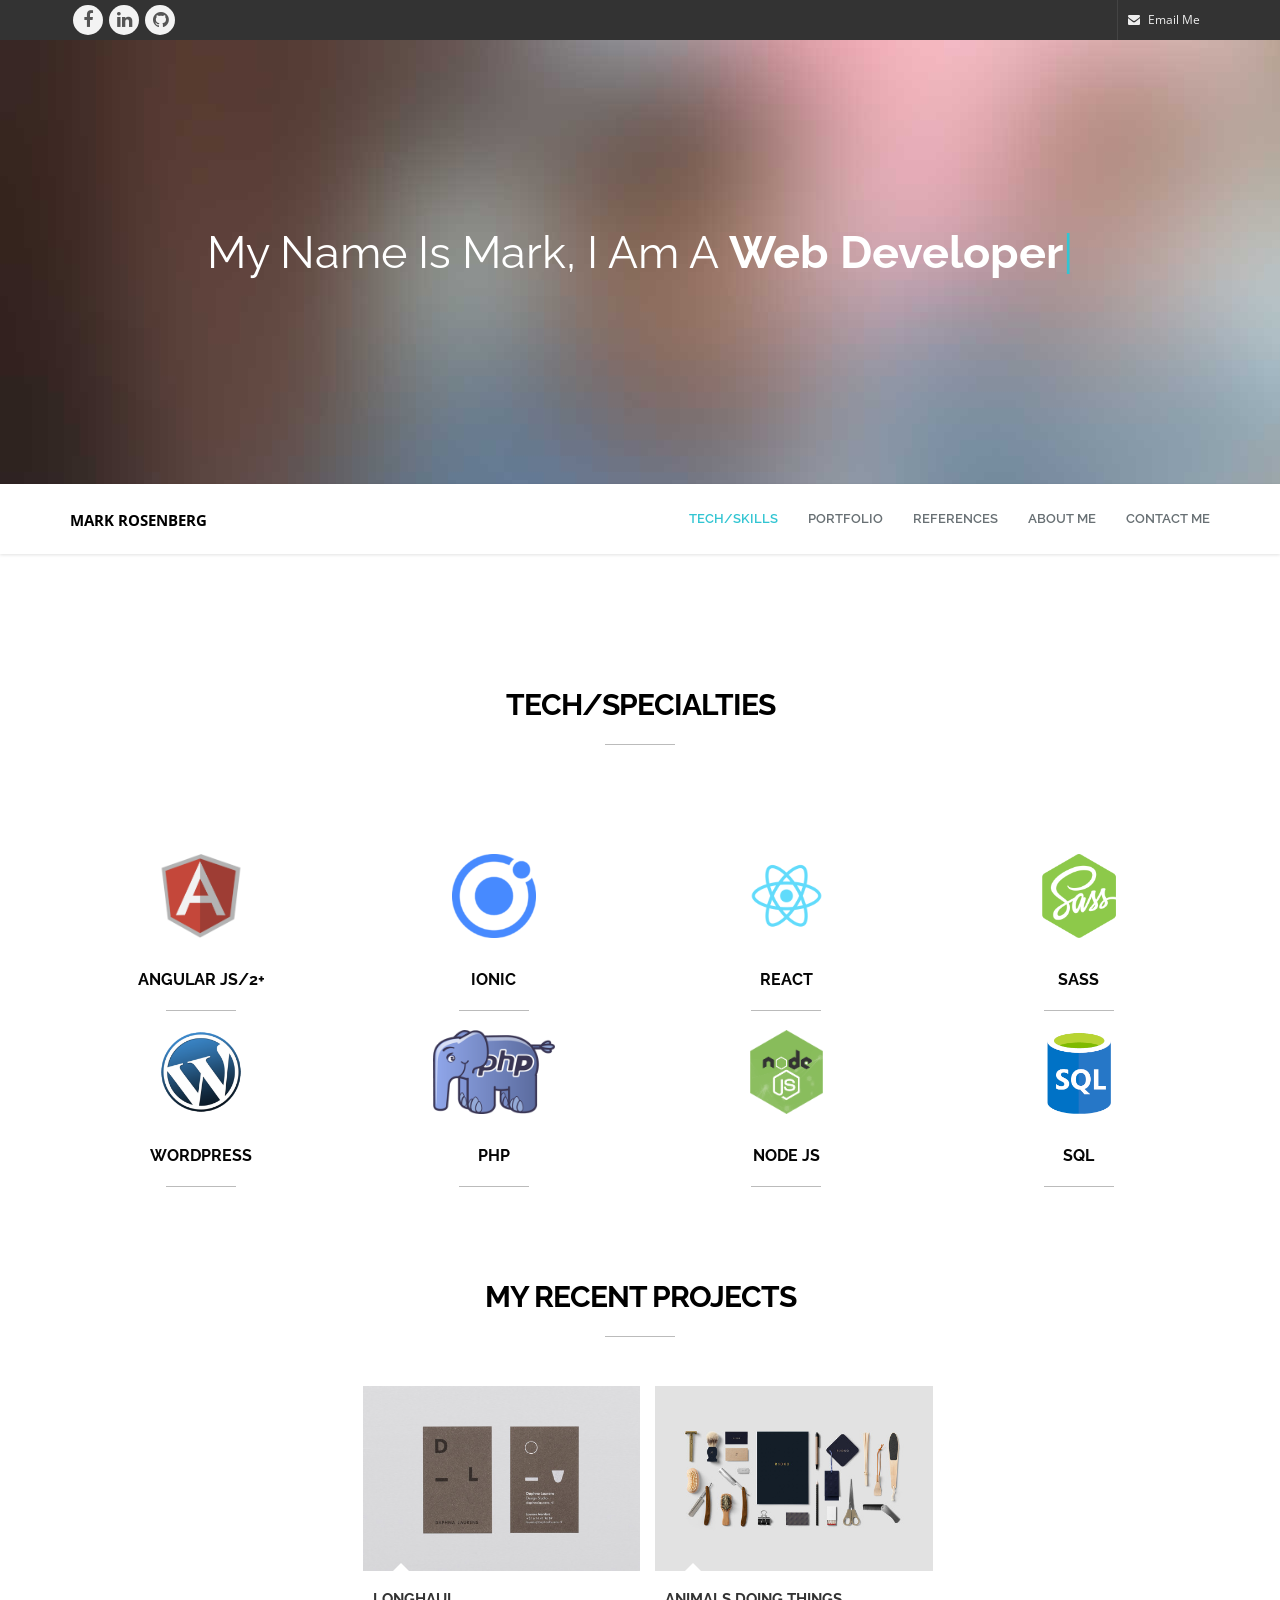
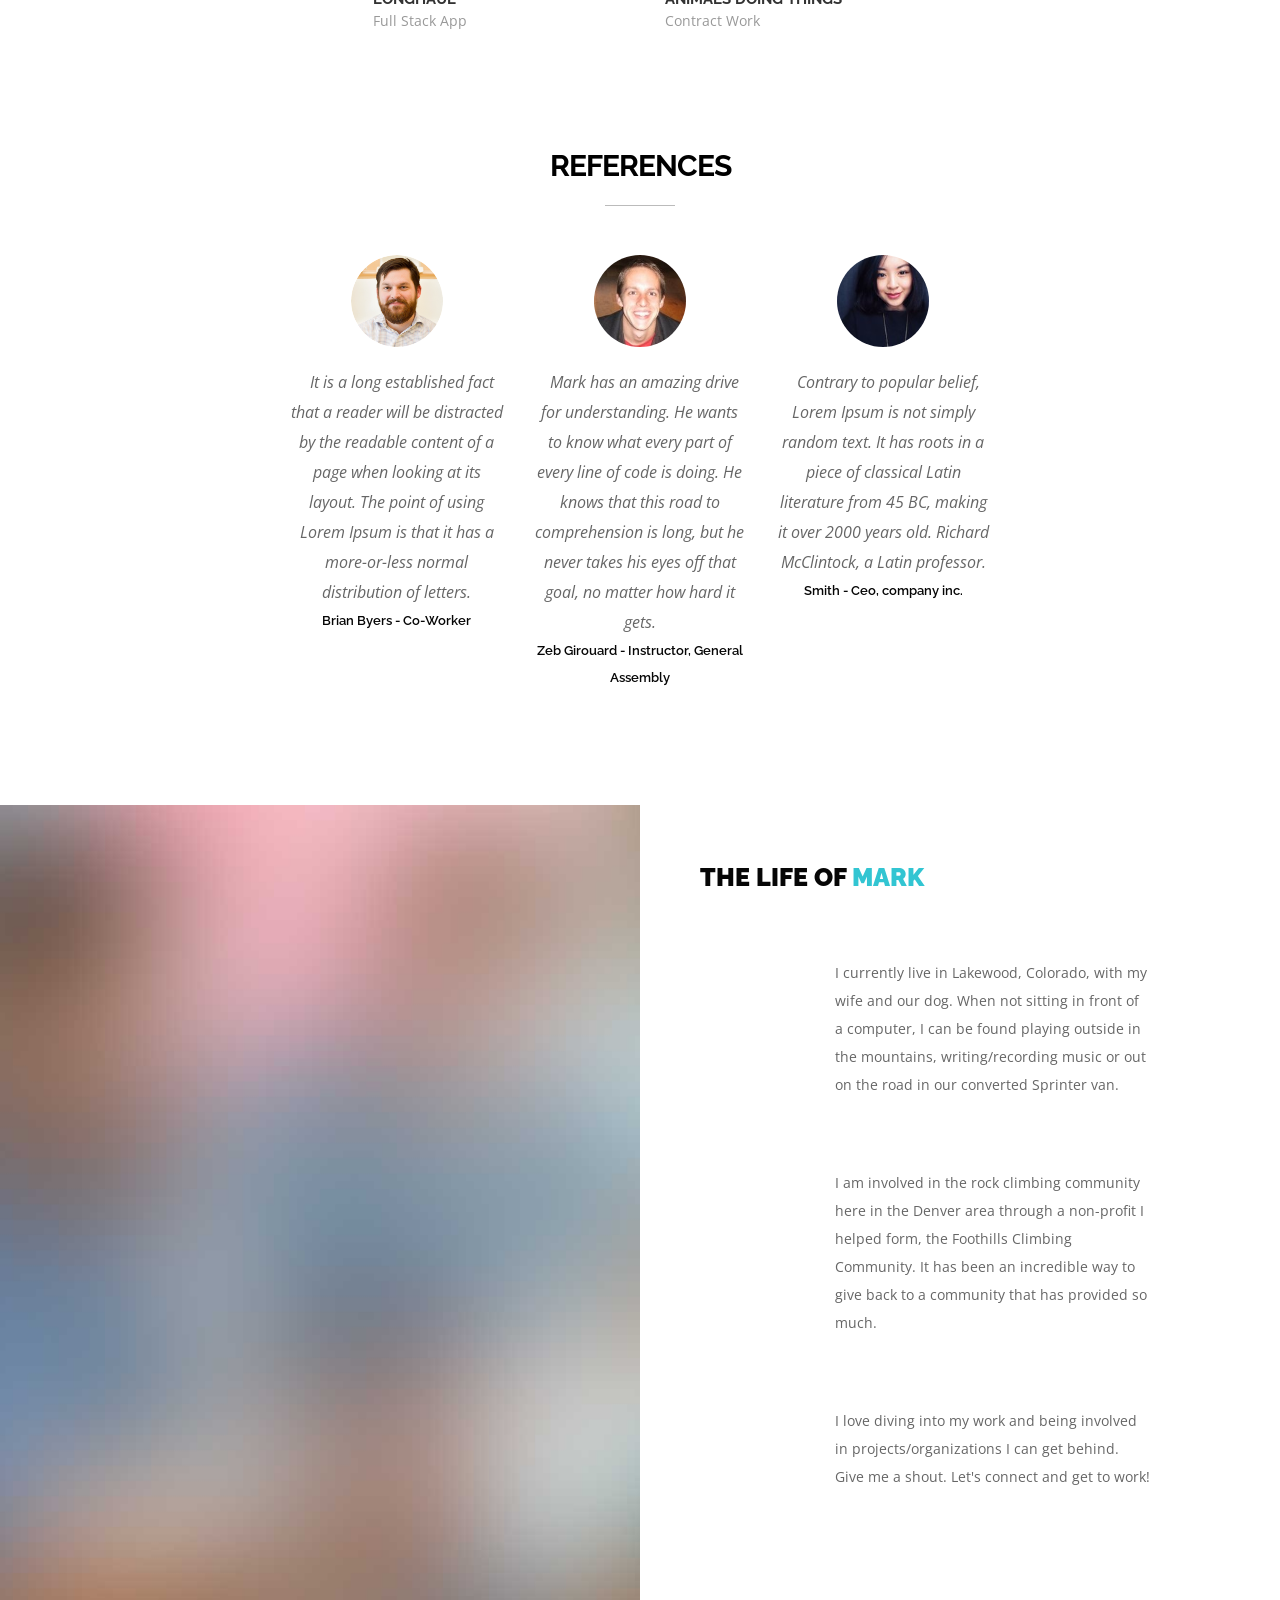
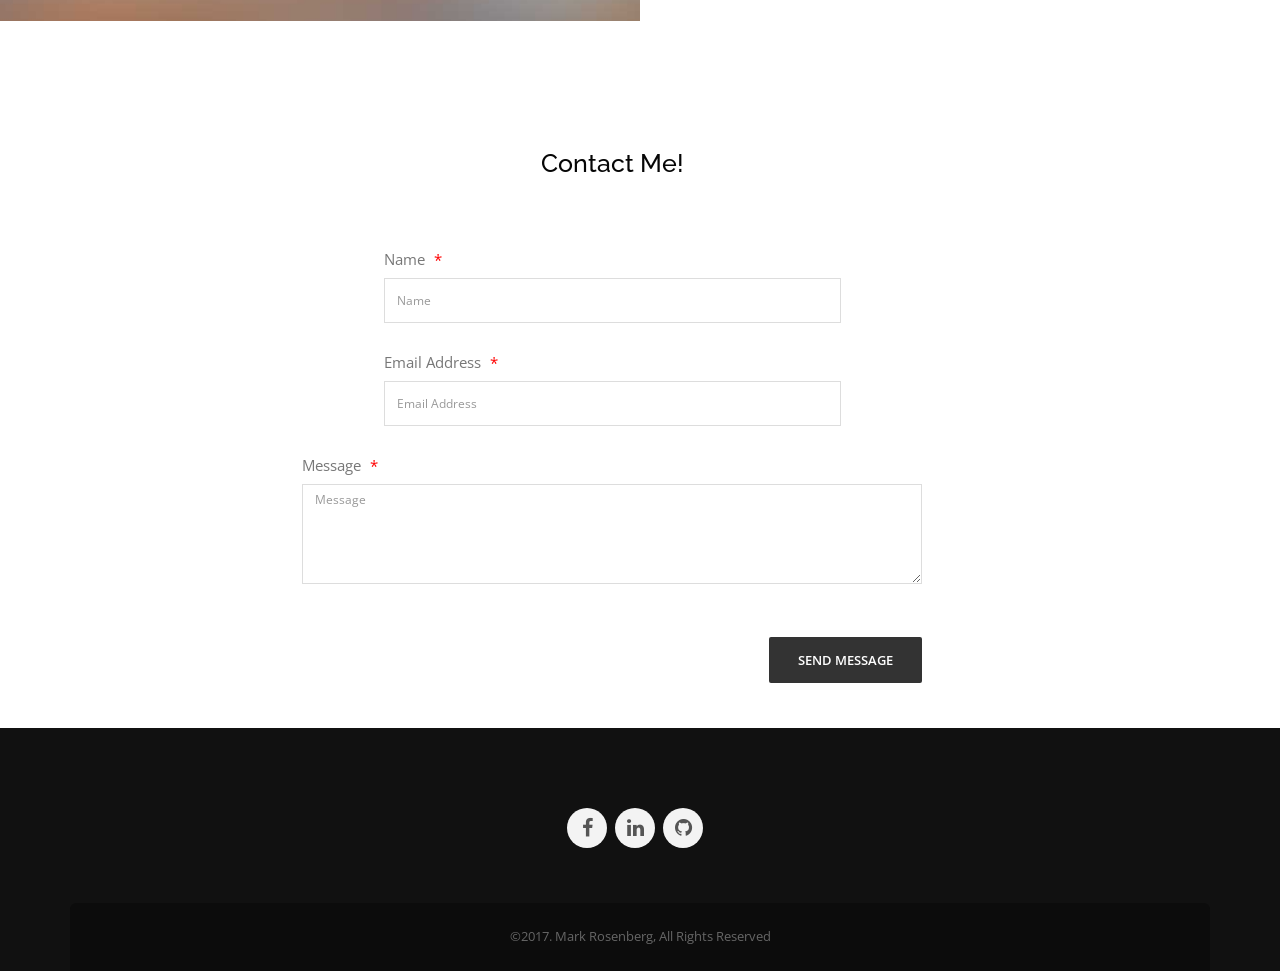
==== commit 0fce8469: "basic structure" ====
--- a/index.html
+++ b/index.html
@@ -1,1424 +1,700 @@
 <!DOCTYPE html>
 <html lang="en">
-    <head>
-        <meta charset="utf-8">
-        <meta http-equiv="X-UA-Compatible" content="IE=edge">
-        <meta name="viewport" content="width=device-width, initial-scale=1">
-        <title>assan - Professional theme</title>
-
-        <!-- Bootstrap -->
-        <link href="bootstrap/css/bootstrap.min.css" rel="stylesheet">
-        <!-- font awesome for icons -->
-        <link href="font-awesome/css/font-awesome.min.css" rel="stylesheet">
-        <!-- flex slider css -->
-        <link href="css/flexslider.css" rel="stylesheet" type="text/css" media="screen">
-        <!-- animated css  -->
-        <link href="css/animate.css" rel="stylesheet" type="text/css" media="screen"> 
-        <!-- Revolution Style-sheet -->
-        <link rel="stylesheet" type="text/css" href="rs-plugin/css/settings.css">
-        <link rel="stylesheet" type="text/css" href="css/rev-style.css">
-        <!--owl carousel css-->
-        <link href="owl-carousel/assets/owl.carousel.css" rel="stylesheet" type="text/css" media="screen">
-        <link href="owl-carousel/assets/owl.theme.default.css" rel="stylesheet" type="text/css" media="screen">
-        <!--mega menu -->
-        <link href="css/yamm.css" rel="stylesheet" type="text/css">
-        <!--cube css-->
-        <link href="cubeportfolio/css/cubeportfolio.min.css" rel="stylesheet" type="text/css">
-        <!-- custom css-->
-        <link href="css/style.css" rel="stylesheet" type="text/css" media="screen">
-        <!-- HTML5 Shim and Respond.js IE8 support of HTML5 elements and media queries -->
-        <!-- WARNING: Respond.js doesn't work if you view the page via file:// -->
-        <!--[if lt IE 9]>
+
+<head>
+    <meta charset="utf-8">
+    <meta http-equiv="X-UA-Compatible" content="IE=edge">
+    <meta name="viewport" content="width=device-width, initial-scale=1">
+    <title>Mark Rosenberg - Developer</title>
+    <!-- Bootstrap -->
+    <link href="bootstrap/css/bootstrap.min.css" rel="stylesheet">
+    <!-- custom css (blue color by default) -->
+    <link href="css/style.css" rel="stylesheet" type="text/css" media="screen">
+    <!-- font awesome for icons -->
+    <link href="font-awesome/css/font-awesome.min.css" rel="stylesheet">
+    <link rel="stylesheet" href="https://cdnjs.cloudflare.com/ajax/libs/font-awesome/4.7.0/css/font-awesome.min.css">
+    <!-- flex slider css -->
+    <link href="css/flexslider.css" rel="stylesheet" type="text/css" media="screen">
+    <!-- animated css  -->
+    <link href="css/animate.css" rel="stylesheet" type="text/css" media="screen">
+    <!--owl carousel css-->
+    <link href="owl-carousel/assets/owl.carousel.css" rel="stylesheet" type="text/css" media="screen">
+    <link href="owl-carousel/assets/owl.theme.default.css" rel="stylesheet" type="text/css" media="screen">
+    <!--mega menu -->
+    <link href="css/yamm.css" rel="stylesheet" type="text/css">
+    <!--popups css-->
+    <link href="css/magnific-popup.css" rel="stylesheet" type="text/css">
+    <!-- HTML5 Shim and Respond.js IE8 support of HTML5 elements and media queries -->
+    <!-- WARNING: Respond.js doesn't work if you view the page via file:// -->
+    <!--[if lt IE 9]>
           <script src="https://oss.maxcdn.com/html5shiv/3.7.2/html5shiv.min.js"></script>
           <script src="https://oss.maxcdn.com/respond/1.4.2/respond.min.js"></script>
         <![endif]-->
-    </head>
-    <body>
-        <!-- <div class="top-bar-dark">            
-            <div class="container">
-                <div class="row">
-                    <div class="col-sm-4 hidden-xs">
-                        <div class="top-bar-socials">
-                            <a href="#" class="social-icon-sm si-dark si-gray-round si-colored-facebook">
-                                <i class="fa fa-facebook"></i>
-                                <i class="fa fa-facebook"></i>
-                            </a>
-                            <a href="#" class="social-icon-sm si-dark si-gray-round si-colored-twitter">
-                                <i class="fa fa-twitter"></i>
-                                <i class="fa fa-twitter"></i>
-                            </a>
-                            <a href="#" class="social-icon-sm si-dark si-gray-round si-colored-google-plus">
-                                <i class="fa fa-google-plus"></i>
-                                <i class="fa fa-google-plus"></i>
-                            </a>
-                            <a href="#" class="social-icon-sm si-dark si-gray-round si-colored-linkedin">
-                                <i class="fa fa-linkedin"></i>
-                                <i class="fa fa-linkedin"></i>
-                            </a>
-                            <a href="#" class="social-icon-sm si-dark si-gray-round si-colored-google-plus">
-                                <i class="fa fa-youtube"></i>
-                                <i class="fa fa-youtube"></i>
-                            </a>
-                            <a href="#" class="social-icon-sm si-dark si-gray-round si-colored-dribbble">
-                                <i class="fa fa-dribbble"></i>
-                                <i class="fa fa-dribbble"></i>
-                            </a>
-                        </div>
-                    </div>
-                    <div class="col-sm-8 text-right">
-                        <ul class="list-inline top-dark-right">                      
-                            <li class="hidden-sm hidden-xs"><i class="fa fa-envelope"></i> Support@mail.com</li>
-                            <li class="hidden-sm hidden-xs"><i class="fa fa-phone"></i> +01 1800 453 7678</li>
-                            <li><a href="#"><i class="fa fa-lock"></i> Login</a></li>
-                            <li><a href="#"><i class="fa fa-user"></i> Sign Up</a></li>
-                            <li><a class="topbar-icons" href="#"><span><i class="fa fa-search top-search"></i></span></a></li>
-                        </ul>
-                        <div class="search">
-                            <form role="form">
-                                <input type="text" class="form-control" autocomplete="off" placeholder="Write something and press enter">
-                                <span class="search-close"><i class="fa fa-times"></i></span>
-                            </form>
-                        </div>
-                    </div>
-                </div>
-            </div>
-        </div> -->
-        <!-- top-bar-dark end here -->
-        <!--navigation -->
-        <!-- Static navbar -->
-        <div class="navbar navbar-default navbar-static-top yamm sticky" role="navigation">
-            <div class="container">
-                <div class="navbar-header">
-                    <button type="button" class="navbar-toggle" data-toggle="collapse" data-target=".navbar-collapse">
-                        <span class="sr-only">Toggle navigation</span>
-                        <span class="icon-bar"></span>
-                        <span class="icon-bar"></span>
-                        <span class="icon-bar"></span>
-                    </button>
-                    <a class="navbar-brand" href="index.html" display="block">Mark Rosenberg
-                        <br>
-                        <small>- web developer -</small>
-                    </a>
-                </div>
-                <div class="navbar-collapse collapse">
-                    <ul class="nav navbar-nav navbar-right">
-                        <li class="dropdown active ">
-                            <a href="#" class="dropdown-toggle" data-toggle="dropdown">Dev</a>
-                            <!-- <ul class="dropdown-menu multi-level" role="menu" aria-labelledby="dropdownMenu">
-                                <li class="dropdown-submenu">
-                                    <a tabindex="-1" href="#">Sliders </a>
-                                    <ul class="dropdown-menu">
-                                        <li><a href="index.html">Revolution Full-width</a></li>
-                                        <li><a href="home-revolution-boxed.html">Revolution Boxed</a></li>
-                                        <li><a href="home-revolution-fullscreen.html">Revolution Fullscreen</a></li>
-                                        <li><a href="ken-burns.html">Ken burns Slider</a></li>
-                                        <li><a href="home-carousel.html">Carousel Slider</a></li>
-                                        <li><a href="home-flexslider.html">Flex slider</a></li>               
-                                    </ul>
-                                </li>
-                                <li class="dropdown-submenu">
-                                    <a tabindex="-1" href="#">Revolution 5</a>
-                                    <ul class="dropdown-menu">
-                                        <li><a href="r5-classic.html">Carousel classic</a></li> 
-                                        <li><a href="r5-gym.html">Slider Gym</a></li> 
-                                    </ul>
-                                </li>
-                            
-                                <li><a href="home-parallax.html">Home - Parallax</a></li>
-                                <li><a href="home-youtube-hero.html">Home -Youtube hero</a></li>
-                                <li><a href="home-self-video.html">Home - Self Video</a></li>
-                                <li><a href="home-boxed.html">Home - Boxed</a></li>
-                                <li><a href="home-construction.html">Home - Construction</a></li>
-                                <li><a href="home-portfolio.html">Home - Portfolio</a></li>
-                                  
-                                <li class="dropdown-submenu">
-                                    <a tabindex="-1" href="#">Multi level menu </a>
-                                    <ul class="dropdown-menu">
-                                        <li><a href="#"> menu level 2</a></li>
-                                        <li class="dropdown-submenu">
-                                            <a tabindex="-1" href="#">menu level 2 </a>
-                                            <ul class="dropdown-menu">
-                                                <li><a href="#"> menu level 3</a></li>
-                                                <li><a href="#"> menu level 3</a></li>
-                                            </ul>
-                                        </li>
-                                    </ul>
-                                </li>
-                            </ul> -->
-                        </li>
-                        <!--menu home li end here-->
-                        <li class="dropdown">
-                            <a href="#" class="dropdown-toggle " data-toggle="dropdown">Portfolio</a>
-                            <!-- <ul class="dropdown-menu multi-level" role="menu">
-                                <li class="dropdown-submenu">
-                                    <a tabindex="-1" href="#">Cube Portfolio </a>
-                                    <ul class="dropdown-menu">
-                                        <li><a href="juicy-portfolio.html"> Juicy Projects</a></li>
-                                        <li><a href="cube-fullwidth.html"> Full Width</a></li>
-                                        <li><a href="cube-masonry.html"> Masonry</a></li>                         
-                                    </ul>
-                                </li>
-                                <li class="dropdown-submenu">
-                                    <a tabindex="-1" href="#">Grid Text Boxed </a>
-                                    <ul class="dropdown-menu">
-                                        <li><a href="portfolio-2.html"> 2 Columns</a></li>
-                                        <li><a href="portfolio-3.html"> 3 Columns</a></li>
-                                        <li><a href="portfolio-4.html"> 4 Columns</a></li>                         
-
-                                    </ul>
-                                </li>
-                                <li class="dropdown-submenu">
-                                    <a tabindex="-1" href="#">Grid Boxed </a>
-                                    <ul class="dropdown-menu">
-                                        <li><a href="grid-portfolio-2-no-text.html">2 Columns</a></li>
-                                        <li><a href="grid-portfolio-3-no-text.html">3 Columns</a></li>
-                                        <li><a href="grid-portfolio-4-no-text.html">4 Columns</a></li>                         
-
-                                    </ul>
-                                </li>
-                                <li class="dropdown-submenu">
-                                    <a tabindex="-1" href="#">No space Full width </a>
-                                    <ul class="dropdown-menu">
-                                        <li><a href="portfolio-full-width-2.html">2 columns</a></li>
-                                        <li><a href="portfolio-full-width-3.html">3 columns</a></li>
-                                        <li><a href="portfolio-full-width-4.html">4 columns</a></li>                         
-                                        <li><a href="portfolio-full-width-5.html">5 columns</a></li>
-                                    </ul>
-                                </li>
-                                <li class="dropdown-submenu">
-                                    <a tabindex="-1" href="#">No Space Boxed </a>
-                                    <ul class="dropdown-menu">
-                                        <li><a href="portfolio-no-space-bx-2.html"> 2 Columns</a></li>
-                                        <li><a href="portfolio-no-space-bx-3.html"> 3 Columns</a></li>
-                                        <li><a href="portfolio-no-space-bx-4.html"> 4 Columns</a></li>                         
-
-                                    </ul>
-                                </li>
-                                <li class="dropdown-submenu">
-                                    <a tabindex="-1" href="#">Portfolio Masonry </a>
-                                    <ul class="dropdown-menu">
-                                        <li><a href="masonry-portfolio-3.html"> 3 Columns</a></li>
-                                        <li><a href="masonry-portfolio-4.html"> 4 Columns</a></li>
-                                        <li><a href="masonry-portfolio-full.html"> Full Width</a></li>                         
-
-                                    </ul>
-                                </li>
-                                <li class="dropdown-submenu">
-                                    <a tabindex="-1" href="#">Portfolio Items</a>
-                                    <ul class="dropdown-menu">
-                                        <li><a href="portfolio-single.html">Single item</a></li>
-                                        <li><a href="portfolio-single-2.html">Single item 2</a></li>                                                             
-                                    </ul>
-                                </li>
-
-                            </ul> -->
-                        </li>
-                        <!--menu Portfolio li end here-->
-                        <li class="dropdown">
-                            <a href="#" class="dropdown-toggle" data-toggle="dropdown">Testimonials</a>
-                            <!-- <ul class="dropdown-menu" role="menu">
-                                <li><a href="blog-full.html">Blog - full width</a></li>
-                                <li><a href="blog-leftimg.html">Blog - left image</a></li>
-                                <li><a href="blog-sidebar.html">Blog - sidebar</a></li>
-                                <li><a href="blog-2col.html">Blog - 2 column</a></li>
-                                <li><a href="blog-timeline.html">Blog - Timeline</a></li>
-                                <li><a href="blog-masonary.html">Blog - Masonry</a></li>
-                                <li><a href="blog-single.html">Blog - Single</a></li>
-                            </ul> -->
-                        </li>
-                        <!--menu blog li end here-->
-                        <li class="dropdown">
-                            <a href="#" class="dropdown-toggle" data-toggle="dropdown">About Me</a>
-                            <!-- <ul class="dropdown-menu" role="menu">
-                                <li><a href="about.html">About</a></li>
-                                <li><a href="me.html">About - Me</a></li>
-                                <li><a href="services.html">Services</a></li>
-                                <li><a href="team.html">Our Team</a></li>
-                                <li><a href="pricing.html">Our Pricing</a></li>                                
-                                <li><a href="faq.html">FAQS</a></li> 
-                                <li><a href="email-template.html">Email Template</a></li>
-                                <li class="dropdown-submenu">
-                                    <a tabindex="-1" href="#">Contact </a>
-                                    <ul class="dropdown-menu">
-                                        <li><a href="contact.html"> Contact default</a></li>
-                                        <li><a href="contact-advanced.php">Contact advanced</a></li>
-                                        <li><a href="contact-option.php">Contact option</a></li>
-                                        <li><a href="contact-flat.php">Contact Flat</a></li>
-                                    </ul>
-                                </li>                                          
-                                <li><a href="search-results.html">Search Results</a></li>                                
-                                <li><a href="career.html">Career</a></li>
-                                <li><a href="gallery.html">Gallery</a></li>
-
-                                <li><a href="process.html">Our Process</a></li>
-
-                            </ul> -->
-                        </li>
-
-                        <!--menu pages li end here-->
-                        <li class="dropdown">
-                            <a href="#" class="dropdown-toggle" data-toggle="dropdown">Contact</a> 
-                            <!-- <ul class="dropdown-menu">
-                                <li class="dropdown-submenu">
-                                    <a tabindex="-1" href="#">Headers </a>
-                                    <ul class="dropdown-menu">
-                                        <li><a href="index.html">Header 1 - Default</a></li>
-                                        <li><a href="header-dark.html">Header 2 - dark </a></li>
-                                        <li><a href="header-transparent.html">header 3 - transparent </a></li>
-                                        <li><a href="header-center-logo.html">header 4 - Logo center </a></li>
-                                        <li><a href="header-side-panel.html">header 5 - Side panel </a></li>
-                                    </ul>
-                                </li>   -->
-                                <!-- <li class="dropdown-submenu">
-                                    <a tabindex="-1" href="#">Footers </a>
-                                    <ul class="dropdown-menu">
-                                        <li><a href="index.html">Footer dark - 1</a></li>
-                                        <li><a href="footer-2.html">Footer dark - 2</a></li>
-                                        <li><a href="footer-3.html">Footer dark - 3 </a></li>
-                                        <li><a href="footer-light-1.html">Footer Light - 1</a></li>
-                                        <li><a href="footer-light-2.html">Footer Light - 2</a></li>
-                                        <li><a href="footer-light-3.html">Footer Light - 3 </a></li>
-                                    </ul>
-                                </li>  -->
-                                <!-- <li class="dropdown-submenu">
-                                    <a tabindex="-1" href="#">Page Templates </a>
-                                    <ul class="dropdown-menu">
-                                        <li><a href="full-width.html">Full Width</a></li>                                                    
-                                        <li><a href="left-sidebar.html">Left Sidebar</a></li>
-                                        <li><a href="right-sidebar.html">Right sidebar</a></li>
-                                        <li><a href="both-sidebar.html">Both Sidebar</a></li>
-                                        <li><a href="both-right-sidebar.html">Both Right sidebar</a></li>
-                                        <li><a href="both-left-sidebar.html">Both Left Sidebar</a></li>
-                                    </ul>
-                                </li>  -->
-                                <!-- <li class="dropdown-submenu">
-                                    <a tabindex="-1" href="#">Coming Soon </a>
-                                    <ul class="dropdown-menu">
-                                        <li><a href="coming-soon-1.html">Coming soon 1</a></li>                                                    
-                                        <li><a href="coming-soon-2.html">Coming soon 2</a></li>
-                                        <li><a href="coming-soon-3.html">Coming soon 3</a></li>
-                                    </ul>
-                                </li>  -->
-                                <!-- <li><a href="side-nav.html">side navigation </a></li>
-                                <li><a href="maintenance-page.html">Maintenance page </a></li>
-                                <li><a href="blank.html">Blank Page</a></li>
-                                <li><a href="error.html">Error - 404</a></li>
-                                <li><a href="login-ragister.html">Login / Register</a></li>
-                                <li><a href="login-ragister-classic.html">Login / Register - Classic </a></li>
-                                <li><a href="invoice.html">Invoice</a></li>
-                                <li><a href="site-map.html">Site Map</a></li> -->
-                            <!-- </ul> -->
-                        </li>
-
-                        <!--mega menu-->
-                        <!-- <li class="dropdown yamm-fw">
-                            <a href="#" class="dropdown-toggle" data-toggle="dropdown">Shortcodes  <i class="fa fa-angle-down"></i></a>
-                            <ul class="dropdown-menu">
-                                <li>
-                                    <div class="yamm-content">
-                                        <div class="row">
-
-                                            <div class="col-sm-3">
-                                                <h3 class="heading">Shortcode 1</h3>
-                                                <ul class="nav mega-vertical-nav">        
-
-                                                    <li><a href="typography.html"><i class="fa fa-text-height"></i> Typography</a></li>
-                                                    <li><a href="grid-system.html"><i class="fa fa-bars"></i> Grid System</a></li>
-                                                    <li><a href="testimonials.html"><i class="fa fa-comment-o"></i> testimonials </a></li>
-                                                    <li><a href="tabs-accordian.html"><i class="fa fa-table"></i> tabs &  Accordions </a></li>
-                                                </ul>
-
-                                            </div>
-                                            <div class="col-sm-3">
-                                                <h3 class="heading">Shortcode 2 </h3>
-                                                <ul class="nav mega-vertical-nav">
-                                                    <li><a href="buttons.html"><i class="fa fa-cog"></i> Buttons</a></li>
-                                                    <li><a href="social-buttons.html"><i class="fa fa-share"></i> Social Buttons</a></li>
-                                                    <li><a href="alerts.html"><i class="fa fa-bell"></i> Alerts </a></li>
-                                                    <li><a href="other-elements.html"><i class="fa fa-cogs"></i> Other Elements </a></li>
-                                                </ul>
-                                            </div>
-                                            <div class="col-sm-3">
-                                                <h3 class="heading">Shortcode 3</h3>
-                                                <ul class="nav mega-vertical-nav">
-                                                    <li><a href="font-awesome.html"><i class="fa fa-flag"></i> Font Awesome icons</a></li>                                                   
-                                                    <li><a href="pe-icons.html"><i class="pe-7s-like"></i> Pe icons</a></li>   
-                                                    <li><a href="carousel-shortcodes.html"><i class="fa fa-sliders"></i> Carousel Sliders </a></li>
-                                                    <li><a href="tables.html"><i class="fa fa-table"></i> Tables </a></li>
-                                                </ul>
-                                            </div>
-                                            <div class="col-sm-3">
-                                                <h3 class="heading">Shortcode 4</h3>
-                                                <ul class="nav mega-vertical-nav">
-                                                    <li><a href="pricing-tables.html"><i class="fa fa-usd"></i> Pricing tables</a></li>                                                   
-                                                    <li><a href="videos.html"><i class="fa fa-image"></i> Responsive videos</a></li>   
-                                                    <li><a href="cta.html"><i class="fa fa-map-pin"></i> call to cations </a></li>
-                                                    <li><a href="maps.html"><i class="fa fa-map-marker"></i> Google maps </a></li>
-                                                </ul>
-                                            </div>
-                                        </div>
-                                    </div>
-                                </li>
-                            </ul>
-                        </li> menu Features li end here    -->
-
-                        <!--                        <li class="dropdown">
-                                                    <a href="#" class=" dropdown-toggle" data-toggle="dropdown"><i class="fa fa-lock"></i> Sign In</a>
-                                                    <div class="dropdown-menu dropdown-menu-right dropdown-login-box animated fadeInUp">
-                                                        <form role="form">
-                                                            <h4>Signin</h4>
-                        
-                                                            <div class="form-group">
-                                                                <div class="input-group">
-                                                                    <span class="input-group-addon"><i class="fa fa-user"></i></span>
-                                                                    <input type="text" class="form-control" placeholder="Username">
-                                                                </div>
-                                                                <br>
-                                                                <div class="input-group">
-                                                                    <span class="input-group-addon"><i class="fa fa-lock"></i></span>
-                                                                    <input type="password" class="form-control" placeholder="Password">
-                                                                </div>
-                                                                <div class="checkbox pull-left">
-                                                                    <label>
-                                                                        <input type="checkbox"> Remember me
-                                                                    </label>
-                                                                </div>
-                                                                <a class="btn btn-theme-bg pull-right">Login</a>
-                                                                                                        <button type="submit" class="btn btn-theme pull-right">Login</button>                 
-                                                                <div class="clearfix"></div>
-                                                                <hr>
-                                                                <p>Don't have an account! <a href="#">Register Now</a></p>
-                                                            </div>
-                                                        </form>
-                                                    </div>
-                                                </li> menu login li end here-->
-                    <!-- </ul> -->
-                </div><!--/.nav-collapse -->
-            </div><!--container-->
-        </div><!--navbar-default-->
-
-
-        <!--rev slider start-->
-        <div class="fullwidthbanner">
-            <div class="tp-banner">
-                <ul>
-                    <!-- SLIDE -->
-                    <li data-transition="fade" data-slotamount="5" data-masterspeed="1000" data-title="Powerful Theme">
-                        <!-- MAIN IMAGE -->
-                        <img src="img/bg-3.jpg"  alt="darkblurbg"  data-bgfit="cover" data-bgposition="left top" data-bgrepeat="no-repeat">
-                        <!-- <div class="caption title-2 sft"
-                             data-x="50"
-                             data-y="160"
-                             data-speed="1000"
-                             data-start="1000"
-                             data-easing="easeOutExpo">
-                        </div>
-
-
-
-                        <div class="caption text sfl"
-                             data-x="50"
-                             data-y="290"
-                             data-speed="1000"
-                             data-start="1800"
-                             data-easing="easeOutExpo">
-                        </div>
-                        <div class="caption sfb rev-buttons tp-resizeme"
-                             data-x="50"
-                             data-y="360"
-                             data-speed="500"
-                             data-start="1800"
-                             data-easing="Sine.easeOut">
-                        </div>
-
-                        <div class="caption sfb rev-buttons tp-resizeme"
-                             data-x="250"
-                             data-y="360"
-                             data-speed="500"
-                             data-start="2100"
-                             data-easing="Sine.easeOut">
-                        </div> -->
-
+
+</head>
+
+<body>
+
+    <div class="top-bar-dark">
+        <div class="container">
+            <div class="row">
+                <div class="col-sm-5 hidden-xs">
+                    <div class="top-bar-socials">
+                    <a href="https://www.facebook.com/mark.rosenberg.180" class="social-icon-sm si-gray si-gray-round si-facebook">
+                            <i class="fa fa-facebook"></i>
+                            <i class="fa fa-facebook"></i>
+                        </a>
+                    <a href="https://www.linkedin.com/in/mark-rosenberg-786b60147/" class="social-icon-sm si-gray si-gray-round si-twitter">
+                            <i class="fa fa-linkedin"></i>
+                            <i class="fa fa-linkedin"></i>
+                        </a>
+                        <a href="https://github.com/mrkrosenberg" class="social-icon-sm si-gray si-gray-round si-g-plus">
+                            <i class="fa fa-github"></i>
+                            <i class="fa fa-github"></i>
+                        </a>
+                    </div>
+                </div>
+                <div class="col-sm-7 text-right">
+                    <ul class="list-inline top-dark-right">
+                        <li class="hidden-sm hidden-xs">
+                            <i class="fa fa-envelope"></i> <a href="#" >Email Me</a></li>
+                    </ul>
+                   
+
+                </div>
+            </div>
+        </div>
+    </div>
+    <!--top-bar end here-->
+<!--parallax background no slider-->
+<section id="home-parallax" class="parallax" data-stellar-background-ratio="0.2">
+    <!-- <img src="/img/rock.jpg" alt=""> -->
+    <div class="container text-center">
+        <h1 class="typed-text">My name is Mark, I am a
+            <span class="element" data-elements="Web Developer"></span>
+        </h1>
+        
+    </div>
+</section>
+<!--parallax-background-->
+    <!--navigation -->
+    <div class="navbar navbar-default navbar-static-top yamm sticky" role="navigation">
+        <div class="container">
+            <div class="navbar-header">
+                <button type="button" class="navbar-toggle" data-toggle="collapse" data-target=".navbar-collapse">
+                    <span class="sr-only">Toggle navigation</span>
+                    <span class="icon-bar"></span>
+                    <span class="icon-bar"></span>
+                    <span class="icon-bar"></span>
+                </button>
+                <a class="navbar-brand" href="index.html">
+                    <small> Mark Rosenberg</small>
+                    <br>
+                    <!-- <small>- web developer -</small> -->
+                    <!-- <img src="img/logo.png" alt="Mark Rosenberg"> -->
+                </a>
+            </div>
+            <div class="navbar-collapse collapse">
+                <ul class="nav navbar-nav navbar-right">
+                    <li class="dropdown active ">
+                        <a href="#tech" class="dropdown-toggle" data-toggle="dropdown">Tech/Skills
+                            <!-- <i class="fa fa-angle-down"></i> -->
+                        </a>
+                      
                     </li>
-                    <!-- SLIDE -->
-                    <li data-transition="fade" data-slotamount="5" data-masterspeed="1000" data-title="Unique Theme">
-                        <!-- MAIN IMAGE -->
-                        <img src="img/showcase-4.jpg"  alt="darkblurbg"  data-bgfit="cover" data-bgposition="left top" data-bgrepeat="no-repeat">
-
-
-
-<!-- 
-                        <div class="caption text-center-top sft"
-                             data-x="center"
-                             data-y="210"
-                             data-speed="1000"
-                             data-start="1400"
-                             data-easing="easeOutExpo">
-                        </div>
-
-                        <div class="caption text-center-btm sfr text-center"
-                             data-x="center"
-                             data-y="265"
-                             data-speed="1000"
-                             data-start="1600"
-                             data-easing="easeOutExpo">
-
-
-                        </div>
-                        <div class="caption sfb rev-buttons tp-resizeme"
-                             data-x="center"
-                             data-y="350"
-                             data-speed="500"
-                             data-start="1800"
-                             data-easing="Sine.easeOut">
-                        </div> -->
+                    <!--menu home li end here-->
+                    <li class="dropdown">
+                        <a href="#portfolio" class="dropdown-toggle " data-toggle="dropdown">Portfolio
+                            <!-- <i class="fa fa-angle-down"></i> -->
+                        </a>
+                   
                     </li>
-                    <!-- SLIDE -->
-                    <li data-transition="fade" data-slotamount="5" data-masterspeed="1000" data-title="Multipurpose">
-                        <!-- MAIN IMAGE -->
-                        <img src="img/bg-1.jpg"  alt="darkblurbg"  data-bgfit="cover" data-bgposition="left top" data-bgrepeat="no-repeat">
-                        <!-- LAYER NR. 1 -->
-                        <!-- <div class="caption left-tile-text sfr tp-resizeme"
-                             data-x="40"
-                             data-y="110" 
-                             data-speed="600"
-                             data-start="1200"
-                             data-end="9400"
-                             data-endspeed="600">
-                        </div> -->
-
-                        <!-- LAYER NR. 2 -->
-                        <!-- <div class="caption medium_bg_darkblue sfl medium tp-resizeme"
-                             data-x="40"
-                             data-y="170" 
-                             data-speed="600"
-                             data-start="1600"
-                             data-end="9400"
-                             data-endspeed="600">
-                        </div> -->
-
-                        <!-- LAYER NR. 3 -->
-                        <!-- <div class="caption modern_big_redbg sfb medium tp-resizeme"
-                             data-x="90"
-                             data-y="170" 
-                             data-speed="600"
-                             data-start="1600"
-                             data-end="9400"
-                             data-endspeed="600">
-                        </div> -->
-
-                        <!-- LAYER NR. 4 -->
-                        <!-- <div class="caption medium_bg_darkblue sfl medium tp-resizeme"
-                             data-x="40"
-                             data-y="220" 
-                             data-speed="600"
-                             data-start="1800"
-                             data-end="9400"
-                             data-endspeed="600">
-                        </div> -->
-
-                        <!-- LAYER NR. 5 -->
-                        <!-- <div class="caption modern_big_redbg sfb medium tp-resizeme"
-                             data-x="90"
-                             data-y="220" 
-                             data-speed="600"
-                             data-start="1800"
-                             data-end="9400"
-                             data-endspeed="600">
-                        </div> -->
-
-                        <!-- LAYER NR. 6 -->
-                        <!-- <div class="caption medium_bg_darkblue sfl medium tp-resizeme"
-                             data-x="40"
-                             data-y="270" 
-                             data-speed="600"
-                             data-start="2000"
-                             data-end="9400"
-                             data-endspeed="600">
-                        </div> -->
-
-                        <!-- LAYER NR. 7 -->
-                        <!-- <div class="caption modern_big_redbg sfb medium tp-resizeme"
-                             data-x="90"
-                             data-y="270" 
-                             data-speed="600"
-                             data-start="2000"
-                             data-end="9400"
-                             data-endspeed="600">
-                        </div> -->
-
-                        <!-- LAYER NR. 8 -->
-                        <!-- <div class="caption medium_bg_darkblue sfl medium tp-resizeme"
-                             data-x="40"
-                             data-y="320" 
-                             data-speed="600"
-                             data-start="2200"
-                             data-end="9400"
-                             data-endspeed="600">
-                        </div> -->
-
-                        <!-- LAYER NR. 9 -->
-                        <!-- <div class="caption modern_big_redbg sfb medium tp-resizeme"
-                             data-x="90"
-                             data-y="320" 
-                             data-speed="600"
-                             data-start="2200"
-                             data-end="9400"
-                             data-endspeed="600">
-                        </div> -->
-
-                        <!-- LAYER NR. 10 -->
-                        <!-- <div class="caption modern_big_redbg sfb medium tp-resizeme"
-                             data-x="40"
-                             data-y="370" 
-                             data-speed="600"
-                             data-start="2400"
-                             data-end="9400"
-                             data-endspeed="600">
-                        </div> -->
-
+                    <!--menu Portfolio li end here-->
+                    <li class="dropdown">
+                        <a href="#" class="dropdown-toggle" data-toggle="dropdown">References
+                            <!-- <i class="fa fa-angle-down"></i> -->
+                        </a>
+                    
                     </li>
+                    <!--menu blog li end here-->
+                    <li class="dropdown">
+                        <a href="#" class="dropdown-toggle" data-toggle="dropdown">About Me
+                            <!-- <i class="fa fa-angle-down"></i> -->
+                        </a>
+                     
+                    </li>
+                    <!--menu pages li end here-->
+
+                    <li class="dropdown">
+                        <a href="#footer" class="dropdown-toggle" data-toggle="dropdown">Contact Me
+                            <!-- <i class="fa fa-angle-down"></i> -->
+                        </a>
+                       
+                    </li>
+                    
                 </ul>
             </div>
-        </div><!--full width banner-->
-        <!--revolution end-->
-
-        <div class="divide60"></div>
+            <!--/.nav-collapse -->
+        </div>
+        <!--container-->
+    </div>
+    <!--navbar-default-->
+
+
+
+
+    <!-- <div class="intro-text-1">
+        <div class="container">
+            <div class="row">
+                <div class="col-sm-8">
+                    <h4 class="animated slideInDown">Assan is Simply creative Template
+                    </h4>
+
+                    <p>
+                        Clean & powerful Easy to use multipurpose business HTML5 template.
+                    </p>
+                </div>
+                <div class="col-sm-4">
+                    <a href="#" class="btn border-white btn-lg">Purchase now</a>
+                </div>
+            </div>
+        </div>
+    </div> -->
+    <!--intro text end-->
+
+    <div class="divide70"></div>
+
+<div id="tech" class="divide60"></div>
+<div class="container">
+    <div class="row">
+        <div class="col-sm-8 col-sm-offset-2">
+            <div class="center-heading">
+                <h2>
+                   Tech/Specialties
+                </h2>
+                <span class="center-line"></span>
+            </div>
+        </div>
+
+    </div>
+    <!--center heading end-->
+    <div class="divide50"></div>
+    <div class="row">
+        <div class="col-md-3 col-xs-6">
+            <div class="colored-boxed green services-box wow animated fadeInUp" data-wow-duration="700ms" data-wow-delay="100ms">
+                <img class="logoImage" src="./img/angular2.png" alt="">
+                <h3>Angular JS/2+</h3>
+                <span class="center-line"></span>
+                <!-- <p>
+                    Nullam vulputate lorem ut leo. Sed volutpat. Etiam non pede. Nullam et mauris.
+                </p> -->
+            </div>
+        </div>
+        <!--colored boxed col end-->
+        <div class="col-md-3 col-xs-6">
+            <div class="colored-boxed dark services-box wow animated fadeInUp" data-wow-duration="700ms" data-wow-delay="100ms">
+                <img class="logoImage" src="./img/ionic.png" alt="">
+                <h3>Ionic</h3>
+                <span class="center-line"></span>
+                <!-- <p>
+                    Nullam vulputate lorem ut leo. Sed volutpat. Etiam non pede. Nullam et mauris.
+                </p> -->
+            </div>
+        </div>
+        <!--colored boxed col end-->
+        <div class="col-md-3 col-xs-6">
+            <div class="colored-boxed blue services-box wow animated fadeInUp" data-wow-duration="700ms" data-wow-delay="100ms">
+                <img class="logoImage" src="./img/react.png" alt="">
+                <h3>React</h3>
+                <span class="center-line"></span>
+                <!-- <p>
+                    Nullam vulputate lorem ut leo. Sed volutpat. Etiam non pede. Nullam et mauris.
+                </p> -->
+            </div>
+        </div>
+        <!--colored boxed col end-->
+        <div class="col-md-3 col-xs-6">
+            <div class="colored-boxed red services-box wow animated fadeInUp" data-wow-duration="700ms" data-wow-delay="100ms">
+                <img class="logoImage" src="./img/sass.png" alt="">
+                <h3>Sass</h3>
+                <span class="center-line"></span>
+                <!-- <p>
+                    Nullam vulputate lorem ut leo. Sed volutpat. Etiam non pede. Nullam et mauris.
+                </p> -->
+            </div>
+        </div>
+        <!--colored boxed col end-->
+        <div class="col-md-3 col-xs-6">
+            <div class="colored-boxed red services-box wow animated fadeInUp" data-wow-duration="700ms" data-wow-delay="100ms">
+                <img class="logoImage" src="./img/wordpress-logo.png" alt="">
+                <h3>WordPress</h3>
+                <span class="center-line"></span>
+                <!-- <p>
+                    Nullam vulputate lorem ut leo. Sed volutpat. Etiam non pede. Nullam et mauris.
+                </p> -->
+            </div>
+        </div>
+        <!--colored boxed col end-->
+        <div class="col-md-3 col-xs-6">
+            <div class="colored-boxed red services-box wow animated fadeInUp" data-wow-duration="700ms" data-wow-delay="100ms">
+                <img class="logoImage" src="./img/php-logo.png" alt="">
+                <h3>PHP</h3>
+                <span class="center-line"></span>
+                <!-- <p>
+                    Nullam vulputate lorem ut leo. Sed volutpat. Etiam non pede. Nullam et mauris.
+                </p> -->
+            </div>
+        </div>
+        <!--colored boxed col end-->
+        <div class="col-md-3 col-xs-6">
+            <div class="colored-boxed red services-box wow animated fadeInUp" data-wow-duration="700ms" data-wow-delay="100ms">
+                <img class="logoImage" src="./img/node.jpg" alt="">
+                <h3>Node JS</h3>
+                <span class="center-line"></span>
+                <!-- <p>
+                    Nullam vulputate lorem ut leo. Sed volutpat. Etiam non pede. Nullam et mauris.
+                </p> -->
+            </div>
+        </div>
+        <!--colored boxed col end-->
+        <div class="col-md-3 col-xs-6">
+            <div class="colored-boxed red services-box wow animated fadeInUp" data-wow-duration="700ms" data-wow-delay="100ms">
+                <img class="logoImage" src="./img/sql1.png" alt="">
+                <h3>SQL</h3>
+                <span class="center-line"></span>
+                <!-- <p>
+                    Nullam vulputate lorem ut leo. Sed volutpat. Etiam non pede. Nullam et mauris.
+                </p> -->
+            </div>
+        </div>
+        <!--colored boxed col end-->
+    </div>
+</div>
+<!--services container-->
+
+
+    <!-- <div id="portfolio" class="process-inline clearfix ">
         <div class="container">
             <div class="row">
                 <div class="col-sm-8 col-sm-offset-2">
                     <div class="center-heading">
-                        <h2>What <strong>we do</strong> </h2>
+                        <h2>Work Process</h2>
                         <span class="center-line"></span>
-                        <p class="sub-text margin40">
-                            We want to present you a simple and functional template “ASSAN”. It is a powerful Multi-Purpose HTML 5 Template. Build whatever you like with this Template that looks effortlessly on-point in Business </p>
-                    </div>
-                </div>
-
-            </div><!--center heading end-->
-            <div class="divide50"></div>
-            <div class="row">
-                <div class="col-md-3 col-sm-6 margin30">
-                    <div class="colored-boxed green">
-                        <i class="pe-7s-magic-wand"></i>
-                        <h3>Free support & updates</h3>
-                        <span class="center-line"></span>
+
+                    </div>
+                </div>
+            </div>
+        </div>
+        <div class="col-one-fourth">
+            <div class="Process-col one">
+                <i class="fa fa-lightbulb-o"></i>
+                <h4>ideas</h4>
+            </div>
+        </div>
+        col one forth for no space padding end
+        <div class="col-one-fourth">
+            <div class="Process-col two">
+                <i class="fa fa-pencil-square"></i>
+                <h4>Design</h4>
+            </div>
+        </div>
+        col one forth for no space padding end
+        <div class="col-one-fourth">
+            <div class="Process-col three">
+                <i class="fa fa-cog"></i>
+                <h4>Develop</h4>
+            </div>
+        </div>
+        col one forth for no space padding end
+        <div class="col-one-fourth">
+            <div class="Process-col four">
+                <i class="fa fa-plane"></i>
+                <h4>launch</h4>
+            </div>
+        </div>
+        col one forth for no space padding end
+    </div>
+    Process inline end -->
+
+
+
+<!-- Portfolio -->
+<div class="divide80"></div>
+<div class="container">
+
+    <div class="center-heading">
+        <h2>My Recent Projects</h2>
+        <span class="center-line"></span>
+    </div>
+
+    <!-- <ul class="filter list-inline">
+        <li>
+            <a class="active" href="#" data-filter="*">Show All</a>
+        </li>
+        <li>
+            <a href="#" data-filter=".photography">Photography</a>
+        </li>
+        <li>
+            <a href="#" data-filter=".illustration">illustration</a>
+        </li>
+        <li>
+            <a href="#" data-filter=".branding">branding</a>
+        </li>
+        <li>
+            <a href="#" data-filter=".web-design">web design</a>
+        </li>
+    </ul> -->
+    <div class="row">
+        <div class="col-sm-3" ></div>
+        <div class="portfolio-box iso-call col-sm-3">
+
+            <div class="project-post photography branding">
+                <div class="item-img-wrap ">
+                    <img src="img/img-8.jpg" class="img-responsive" alt="workimg">
+                    <div class="item-img-overlay">
+                        <a href="img/img-8.jpg" class="show-image">
+                            <span>
+                                <!-- <ul>
+                                    <li>Ionic</li>
+                                    <li>Node.js</li>
+                                    <li>pSQL</li>
+                                </ul> -->
+                            </span>
+                        </a>
+                    </div>
+                </div>
+                <div class="work-desc">
+                    <h3>
+                        <a href="portfolio-single.html">LongHaul</a>
+                    </h3>
+                    <span>Full Stack App</span>
+                </div>
+                <!--work desc-->
+            </div>
+        </div>
+        <div class="portfolio-box iso-call col-sm-3">
+
+            <!--project post-->
+            <div class="project-post illustration web-design">
+                <div class="item-img-wrap ">
+                    <img src="img/img-1.jpg" class="img-responsive" alt="workimg">
+                    <div class="item-img-overlay">
+                        <a href="img/img-1.jpg" class="show-image">
+                            <span></span>
+                        </a>
+                    </div>
+                </div>
+                <div class="work-desc">
+                    <h3>
+                        <a href="portfolio-single.html">Animals Doing Things</a>
+                    </h3>
+                    <span>Contract Work</span>
+                </div>
+                <!--work desc-->
+            </div>
+            <!--project post-->
+         </div>
+<div class="col-sm-3"></div>
+        </div>
+    </div>
+</div>
+<!--container-->
+
+<!-- Testimonials -->
+<div class="testimonials-v-2 ">
+    <div class="container">
+        <div class="row">
+            <div class="col-sm-8 col-sm-offset-2">
+                <div class="center-heading">
+                    <h2>
+                        References</h2>
+                    <span class="center-line"></span>
+
+                </div>
+            </div>
+        </div>
+        <!--center heading end-->
+
+        <!-- Testimonials -->
+        <div class="row services-box wow animated fadeInUp" data-wow-duration="700ms" data-wow-delay="100ms" >
+            <div class="container">
+            <div class="col-sm-8 col-sm-offset-2">
+                 <div class="testi-slide">
+
+                    <div class='col-sm-4' >
+                        <img src="img/brian.png" alt="">
                         <p>
-                            Nullam vulputate lorem ut leo. Sed volutpat. Etiam non pede. Nullam et mauris. 
+                            <i class="ion-quote"></i>
+                            It is a long established fact that a reader will be distracted by the readable content of a page when looking at its layout.
+                            The point of using Lorem Ipsum is that it has a more-or-less normal distribution of letters.
                         </p>
-                    </div>
-                </div><!--colored boxed col end-->
-                <div class="col-md-3 col-sm-6 margin30">
-                    <div class="colored-boxed dark">
-                        <i class="pe-7s-phone"></i>
-                        <h3>Ultra responsive</h3>
-                        <span class="center-line"></span>
+                        <h4 class="test-author">
+                            Brian Byers -
+                            <em>Co-Worker</em>
+                        </h4>
+                    </div>
+                    <div class='col-sm-4'>
+                        <img src="img/zeb.jpeg" alt="">
                         <p>
-                            Nullam vulputate lorem ut leo. Sed volutpat. Etiam non pede. Nullam et mauris. 
-                        </p>
-                    </div>
-                </div><!--colored boxed col end-->
-                <div class="col-md-3 col-sm-6 margin30">
-                    <div class="colored-boxed blue">
-                        <i class="pe-7s-like"></i>
-                        <h3>made with love</h3>
-                        <span class="center-line"></span>
+                            <i class="ion-quote"></i>
+                                Mark has an amazing drive for understanding. He wants to know what every part of every line of code is doing. He knows that
+                                this road to comprehension is long, but he never takes his eyes off that goal, no matter how hard it gets.</p>
+                        <h4 class="test-author">
+                            Zeb Girouard -
+                            <em>Instructor, General Assembly</em>
+                        </h4>
+                    </div>
+                    <div class='col-sm-4'>
+                        <img src="img/customer-3.jpg" alt="">
                         <p>
-                            Nullam vulputate lorem ut leo. Sed volutpat. Etiam non pede. Nullam et mauris. 
-                        </p>
-                    </div>
-                </div><!--colored boxed col end-->
-                <div class="col-md-3 col-sm-6 margin30">
-                    <div class="colored-boxed red">
-                        <i class="pe-7s-folder"></i>
-                        <h3>Premium plugins</h3>
-                        <span class="center-line"></span>
-                        <p>
-                            Nullam vulputate lorem ut leo. Sed volutpat. Etiam non pede. Nullam et mauris. 
-                        </p>
-                    </div>
-                </div><!--colored boxed col end-->
-            </div>
-        </div><!--services container-->
-
-        <div class="divide80"></div>
-        <div class="container">
-            <div class="row">
-                <div class="col-md-12">
-                    <div class="center-heading">
-                        <h2>Recent <strong>Projects</strong></h2>
-                        <span class="center-line"></span>
-                    </div>
-                </div>                   
-            </div>
-        </div>
-        <div class="container">
-            <div class="cube-masonry">
-
-                <div id="filters-container" class="cbp-l-filters-alignCenter">
-                    <div data-filter="*" class="cbp-filter-item-active cbp-filter-item">
-                        All <div class="cbp-filter-counter"></div>
-                    </div>
-                    <div data-filter=".identity" class="cbp-filter-item">
-                        Identity <div class="cbp-filter-counter"></div>
-                    </div>
-                    <div data-filter=".web-design" class="cbp-filter-item">
-                        Web Design <div class="cbp-filter-counter"></div>
-                    </div>
-                    <div data-filter=".graphic" class="cbp-filter-item">
-                        Graphic <div class="cbp-filter-counter"></div>
-                    </div>
-                    <div data-filter=".graphic, .identity" class="cbp-filter-item">
-                        Web Design & Identity <div class="cbp-filter-counter"></div>
-                    </div>
-                </div>
-
-                <div id="masnory-container" class="cbp">
-                    <div class="cbp-item identity">
-                        <a class="cbp-caption cbp-lightbox" data-title="Easy Note<br>by Cosmin Capitanu" href="img/mas-1.jpg">
-                            <div class="cbp-caption-defaultWrap">
-                                <img src="img/mas-1.jpg" alt="">
-                            </div>
-                            <div class="cbp-caption-activeWrap">
-                                <div class="cbp-l-caption-alignCenter">
-                                    <div class="cbp-l-caption-body">
-                                        <div class="cbp-l-caption-title">Easy Note</div>
-                                        <div class="cbp-l-caption-desc">by Cosmin Capitanu</div>
-                                    </div>
+                            <i class="ion-quote"></i>
+                            Contrary to popular belief, Lorem Ipsum is not simply random text. It has roots in a piece of classical Latin literature
+                            from 45 BC, making it over 2000 years old. Richard McClintock, a Latin professor.</p>
+                        <h4 class="test-author">
+                            Smith -
+                            <em>Ceo, company inc.</em>
+                        </h4>
+                    </div>
+                </div>
+            </div>
+        </div>
+    </div>
+</div>
+</div>
+
+<div class="clearfix"></div>
+
+
+    <div class="wide-img-showcase">
+
+        <div class="row margin-0 wide-img-showcase-row">
+            <div class="col-sm-6 no-padding  img" img="img/rock.jpg">
+                <div class="no-padding-inner ">
+                    <div>&nbsp;</div>
+                </div>
+            </div>
+            <div class="col-sm-6 col-sm-offset-6 no-padding">
+                <div class="no-padding-inner gray">
+                    <h3 class="wow animated fadeInDownfadeInRight">The Life of 
+                        <span class="colored-text">Mark</span>
+                    </h3>
+                    <div class="services-box margin30 wow animated fadeInRight">
+                        <!-- <div class="services-box-icon">
+                            <i class="fa fa-tablet"></i>
+                        </div> -->
+                        <!--services icon-->
+                        <div class="services-box-info">
+                            <!-- <h4>Fully Responsive</h4> -->
+                            <p>
+                                I currently live in Lakewood, Colorado, with my wife and our dog. When not sitting in front of a computer,
+                                I can be found playing outside in the mountains, writing/recording music or out on the road in our converted Sprinter van. 
+                            </p>
+                        </div>
+                    </div>
+                    <!--service box-->
+                    <div class="services-box margin30 wow animated fadeInRight">
+                        <div class="services-box-icon">
+                        </div>
+                        <div class="services-box-info">
+                            <!-- <h4>BOOTSTRAP 3.3.6</h4> -->
+                            <p>
+                                I am involved in the rock climbing community here in the Denver area through a non-profit I 
+                                helped form, the Foothills Climbing Community. It has been an incredible way to give back to
+                                a community that has provided so much.
+                            </p>
+                        </div>
+                    </div>
+                    <!--service box-->
+
+                    <div class="services-box margin30 wow animated fadeInRight">
+                        <div class="services-box-icon">
+                        </div>
+                        <div class="services-box-info">
+                            <!-- <h4>170+ VALID HTML5 Pages and much more...</h4> -->
+                            <p>
+                                I love diving into my work and being involved in projects/organizations I can get behind. 
+                                Give me a shout. Let's connect and get to work!
+                            </p>
+                        </div>
+                        <div class="divide30"></div>
+                    </div>
+                    <!--service box-->
+
+                </div>
+            </div>
+        </div>
+    </div>
+    <!--wide image showcase end-->
+
+</div>
+
+<!-- Contact Form -->
+<!--.container-->
+<div class="divide60"></div>
+<div class="container">
+    <div class="row">
+        <div class="col-md-10 margin30">
+            <h3 class="center-heading">Contact Me!</h3>
+            <div class="divide30"></div>
+            <div class="form-contact">
+                <!-- <div class="required">
+                    <p>(
+                        <span>*</span> fields are required )</p>
+                </div> -->
+
+                <form name="sentMessage" id="contactForm" method="post" novalidate>
+                    <div class="row">
+                        <div class="col-md-3"></div>
+                        <div class="col-md-6">
+                            <div class="row control-group">
+                                <div class="form-group col-xs-12 controls">
+                                    <label>Name
+                                        <span>*</span>
+                                    </label>
+                                    <input type="text" class="form-control" placeholder="Name" id="name" required data-validation-required-message="Please enter your name.">
+                                    <p class="help-block"></p>
                                 </div>
                             </div>
-                        </a>
-                    </div>
-                    <div class="cbp-item web-design">
-                        <a class="cbp-caption cbp-lightbox" data-title="The Gang Blue<br>by Cosmin Capitanu"
-                           href="img/img-1.jpg">
-                            <div class="cbp-caption-defaultWrap">
-                                <img src="img/img-1.jpg" alt="">
-                            </div>
-                            <div class="cbp-caption-activeWrap">
-                                <div class="cbp-l-caption-alignCenter">
-                                    <div class="cbp-l-caption-body">
-                                        <div class="cbp-l-caption-title">The Gang Blue</div>
-                                        <div class="cbp-l-caption-desc">by Cosmin Capitanu</div>
-                                    </div>
+                        </div>
+                    <div class="col-md-3"></div>
+                    </div>
+
+                    <div class="row">
+                        <div class="col-md-3"></div>
+                        <div class="col-md-6">
+                            <div class="row control-group">
+                                <div class="form-group col-xs-12 controls">
+                                    <label>Email Address
+                                        <span>*</span>
+                                    </label>
+                                    <input type="email" class="form-control" placeholder="Email Address" id="email" required data-validation-required-message="Please enter your email address.">
+                                    <p class="help-block"></p>
                                 </div>
                             </div>
-                        </a>
-                    </div>
-                    <div class="cbp-item graphic identity">
-                        <a class="cbp-caption cbp-lightbox" data-title="Tiger<br>by Cosmin Capitanu"
-                           href="img/img-2.jpg">
-                            <div class="cbp-caption-defaultWrap">
-                                <img src="img/img-2.jpg" alt="">
-                            </div>
-                            <div class="cbp-caption-activeWrap">
-                                <div class="cbp-l-caption-alignCenter">
-                                    <div class="cbp-l-caption-body">
-                                        <div class="cbp-l-caption-title">Tiger</div>
-                                        <div class="cbp-l-caption-desc">by Cosmin Capitanu</div>
-                                    </div>
-                                </div>
-                            </div>
-                        </a>
-                    </div>
-                    <div class="cbp-item graphic">
-                        <a class="cbp-caption cbp-lightbox" data-title="Flat Roman Typeface Ui<br>by Cosmin Capitanu"
-                           href="img/mas-2.jpg">
-                            <div class="cbp-caption-defaultWrap">
-                                <img src="img/mas-2.jpg" alt="">
-                            </div>
-                            <div class="cbp-caption-activeWrap">
-                                <div class="cbp-l-caption-alignCenter">
-                                    <div class="cbp-l-caption-body">
-                                        <div class="cbp-l-caption-title">Flat Roman Typeface Ui</div>
-                                        <div class="cbp-l-caption-desc">by Cosmin Capitanu</div>
-                                    </div>
-                                </div>
-                            </div>
-                        </a>
-                    </div>
-                    <div class="cbp-item identity">
-                        <a class="cbp-caption cbp-lightbox" data-title="Seemple* Music for iPad<br>by Tiberiu Neamu"
-                           href="img/mas-2.jpg">
-                            <div class="cbp-caption-defaultWrap">
-                                <img src="img/mas-1.jpg" alt="">
-                            </div>
-                            <div class="cbp-caption-activeWrap">
-                                <div class="cbp-l-caption-alignCenter">
-                                    <div class="cbp-l-caption-body">
-                                        <div class="cbp-l-caption-title">Seemple* Music for iPad</div>
-                                        <div class="cbp-l-caption-desc">by Tiberiu Neamu</div>
-                                    </div>
-                                </div>
-                            </div>
-                        </a>
-                    </div>
-                    <div class="cbp-item graphic">
-                        <a class="cbp-caption cbp-lightbox" data-title="Remind~Me More<br>by Tiberiu Neamu" href="img/img-3.jpg">
-                            <div class="cbp-caption-defaultWrap">
-                                <img src="img/img-3.jpg" alt="">
-                            </div>
-                            <div class="cbp-caption-activeWrap">
-                                <div class="cbp-l-caption-alignCenter">
-                                    <div class="cbp-l-caption-body">
-                                        <div class="cbp-l-caption-title">Remind~Me More</div>
-                                        <div class="cbp-l-caption-desc">by Tiberiu Neamu</div>
-                                    </div>
-                                </div>
-                            </div>
-                        </a>
-                    </div>
-                    <div class="cbp-item web-design">
-                        <a class="cbp-caption cbp-lightbox" data-title="Workout Buddy<br>by Tiberiu Neamu" href="img/img-4.jpg">
-                            <div class="cbp-caption-defaultWrap">
-                                <img src="img/img-4.jpg" alt="">
-                            </div>
-                            <div class="cbp-caption-activeWrap">
-                                <div class="cbp-l-caption-alignCenter">
-                                    <div class="cbp-l-caption-body">
-                                        <div class="cbp-l-caption-title">Workout Buddy</div>
-                                        <div class="cbp-l-caption-desc">by Tiberiu Neamu</div>
-                                    </div>
-                                </div>
-                            </div>
-                        </a>
-                    </div>
-                    <div class="cbp-item identity">
-                        <a class="cbp-caption cbp-lightbox" data-title="Volume Knob<br>by Paul Flavius Nechita" href="http://vimeo.com/156783#">
-                            <div class="cbp-caption-defaultWrap">
-                                <img src="img/img-5.jpg" alt="">
-                            </div>
-                            <div class="cbp-caption-activeWrap">
-                                <div class="cbp-l-caption-alignCenter">
-                                    <div class="cbp-l-caption-body">
-                                        <div class="cbp-l-caption-title">Volume Knob</div>
-                                        <div class="cbp-l-caption-desc">by Paul Flavius Nechita</div>
-                                    </div>
-                                </div>
-                            </div>
-                        </a>
-                    </div>
-                    <div class="cbp-item identity">
-                        <a class="cbp-caption cbp-lightbox" data-title="Ski * Buddy<br>by Tiberiu Neamu" href="img/mas-2.jpg">
-                            <div class="cbp-caption-defaultWrap">
-                                <img src="img/mas-1.jpg" alt="">
-                            </div>
-                            <div class="cbp-caption-activeWrap">
-                                <div class="cbp-l-caption-alignCenter">
-                                    <div class="cbp-l-caption-body">
-                                        <div class="cbp-l-caption-title">Ski * Buddy</div>
-                                        <div class="cbp-l-caption-desc">by Tiberiu Neamu</div>
-                                    </div>
-                                </div>
-                            </div>
-                        </a>
-                    </div>
-                    <div class="cbp-item web-design graphic">
-                        <a class="cbp-caption cbp-lightbox" data-title="Virtualization Icon<br>by Paul Flavius Nechita"
-                           href="https://www.youtube.com/watch?v=dChhzNGHgnA">
-                            <div class="cbp-caption-defaultWrap">
-                                <img src="img/img-6.jpg" alt="">
-                            </div>
-                            <div class="cbp-caption-activeWrap">
-                                <div class="cbp-l-caption-alignCenter">
-                                    <div class="cbp-l-caption-body">
-                                        <div class="cbp-l-caption-title">Virtualization Icon</div>
-                                        <div class="cbp-l-caption-desc">by Paul Flavius Nechita</div>
-                                    </div>
-                                </div>
-                            </div>
-                        </a>
-                    </div>
-                    <div class="cbp-item web-design graphic">
-                        <a class="cbp-caption cbp-lightbox" data-title="World Clock Widget<br>by Paul Flavius Nechita"
-                           href="img/img-7.jpg">
-                            <div class="cbp-caption-defaultWrap">
-                                <img src="img/img-7.jpg" alt="">
-                            </div>
-                            <div class="cbp-caption-activeWrap">
-                                <div class="cbp-l-caption-alignCenter">
-                                    <div class="cbp-l-caption-body">
-                                        <div class="cbp-l-caption-title">World Clock Widget</div>
-                                        <div class="cbp-l-caption-desc">by Paul Flavius Nechita</div>
-                                    </div>
-                                </div>
-                            </div>
-                        </a>
-                    </div>
-                    <div class="cbp-item web-design graphic">
-                        <a class="cbp-caption cbp-lightbox" data-title="Sickpuppy<br>by Cosmin Capitanu" href="img/img-8.jpg">
-                            <div class="cbp-caption-defaultWrap">
-                                <img src="img/img-8.jpg" alt="">
-                            </div>
-                            <div class="cbp-caption-activeWrap">
-                                <div class="cbp-l-caption-alignCenter">
-                                    <div class="cbp-l-caption-body">
-                                        <div class="cbp-l-caption-title">Sickpuppy</div>
-                                        <div class="cbp-l-caption-desc">by Cosmin Capitanu</div>
-                                    </div>
-                                </div>
-                            </div>
-                        </a>
-                    </div>
-                </div>
-            </div><!--.cube masonry-->
-        </div>
-        <div class="divide50"></div>
-        <div class="text-center">
-            <a href="masonry-portfolio-4.html" class="btn btn-theme-dark btn-lg">View All Work</a>
-        </div>
-        <div class="divide50"></div>
-        <div class="wide-img-showcase">
-
-            <div class="row margin-0 wide-img-showcase-row">
-                <div class="col-sm-6 no-padding  img-2 ">
-                    <div class="no-padding-inner ">
-                        <div>&nbsp;</div>
-                    </div>
-                </div>
-                <div class="col-sm-6 col-sm-offset-6 no-padding gray">
-                    <div class="no-padding-inner gray">
-                        <h3 class="wow animated fadeInDownfadeInRight">Core features of <span class="colored-text">assan</span></h3>
-                        <div class="services-box margin30 wow animated fadeInRight">
-                            <div class="services-box-icon">
-                                <i class="fa fa-tablet"></i>
-                            </div><!--services icon-->
-                            <div class="services-box-info">
-                                <h4>Fully Responsive</h4>
-                                <p>
-                                    Lorem ipsum dolor sit amet, consectetur adipiscing metus. elit. Quisque rutrum pellentesque imperdiet.
-                                </p>
-                            </div>
-                        </div><!--service box-->
-                        <div class="services-box margin30 wow animated fadeInRight">
-                            <div class="services-box-icon">
-                                <i class="fa fa-twitter"></i>
-                            </div><!--services icon-->
-                            <div class="services-box-info">
-                                <h4>bootstrap 3</h4>
-                                <p>
-                                    Lorem ipsum dolor sit amet, consectetur adipiscing metus. elit. Quisque rutrum pellentesque imperdiet.
-                                </p>
-                            </div>
-                        </div><!--service box-->
-
-                        <div class="services-box margin30 wow animated fadeInRight">
-                            <div class="services-box-icon">
-                                <i class="fa fa-code"></i>
-                            </div><!--services icon-->
-                            <div class="services-box-info">
-                                <h4>250+ valid HTML5 Pages and much more...</h4>
-                                <p>
-                                    Lorem ipsum dolor sit amet, consectetur adipiscing metus. elit. Quisque rutrum pellentesque imperdiet.
-                                </p>
-                            </div>
-                            <div class="divide30"></div>
-                            <p><a href="#" class="btn btn-theme-dark btn-lg">Purchase Now</a></p>
-                        </div><!--service box-->
-
-                    </div>
-                </div>
-            </div>
-        </div><!--wide image showcase end-->
-        <section class="fun-fact-wrap fun-facts-bg">
-            <div class="container">               
-                <div class="row">
-                    <div class="col-md-3 margin20 facts-in">
-                        <h3><span class="counter">3800</span> +</h3>
-                        <h4>Downloads</h4>
-                    </div><!--facts in-->
-                    <div class="col-md-3 margin20 facts-in">
-                        <h3><span class="counter">8500</span></h3>
-                        <h4>Happy Customers</h4>
-                    </div><!--facts in-->
-                    <div class="col-md-3 margin20 facts-in">
-                        <h3><span class="counter">250</span> +</h3>
-                        <h4>Valid layouts </h4>
-                    </div><!--facts in-->
-                    <div class="col-md-3 margin20 facts-in">
-                        <h3><span class="counter">11000</span></h3>
-                        <h4>Cups of tea</h4>
-                    </div><!--facts in-->
-                </div>
-            </div>
-        </section><!--fun facts-->
-        <div class="testimonials-v-2 wow animated fadeInUp" data-wow-duration="700ms" data-wow-delay="100ms">
-            <div class="container">
-                <div class="row">
-                    <div class="col-sm-8 col-sm-offset-2">
-                        <div class="center-heading">
-                            <h2><strong>What</strong> Client’s Say</h2>
-                            <p>2600+ Worldwide customers  use Assan template.</p>
-                            <span class="center-line"></span>
-
-                        </div>
-                    </div>
-                </div><!--center heading end-->
-
-                <div class="row">
-
-                    <div class="col-sm-8 col-sm-offset-2">
-                        <div class="testi-slide">
-                            <ul class="slides">
-                                <li>
-                                    <img src="img/customer-1.jpg" alt="">
-                                    <p>
-                                        <i class="ion-quote"></i>
-                                        It is a long established fact that a reader will be distracted by the readable content of a page when looking at its layout. The point of using Lorem Ipsum is that it has a more-or-less normal distribution of letters.
-                                    </p>
-                                    <h4 class="test-author">
-                                        Rick man - <em>rock inc</em>
-                                    </h4>
-                                </li><!--testi item-->
-                                <li>
-                                    <img src="img/customer-2.jpg" alt="">
-                                    <p>
-                                        <i class="ion-quote"></i>
-                                        Many desktop publishing packages and web page editors now use Lorem Ipsum as their default model text, and a search for 'lorem ipsum' will uncover many web sites still in their infancy. Various versions have evolved over the years </p>
-                                    <h4 class="test-author">
-                                        Jellia - <em>Founder of tinka inc</em>
-                                    </h4>
-                                </li><!--testi item-->
-                                <li>
-                                    <img src="img/customer-3.jpg" alt="">
-                                    <p>
-                                        <i class="ion-quote"></i>
-                                        Contrary to popular belief, Lorem Ipsum is not simply random text. It has roots in a piece of classical Latin literature from 45 BC, making it over 2000 years old. Richard McClintock, a Latin professor.</p>
-                                    <h4 class="test-author">
-                                        Smith - <em>Ceo, company inc.</em>
-                                    </h4>
-                                </li><!--testi item-->
-                            </ul>
-                        </div><!--flex slider testimonials end here-->
-                    </div>
-                </div><!--testi slider row end-->
-
-            </div>
-        </div><!--testimonials v-2 end-->
-        <div class="blue-bg">
-            <div class="container">
-                <div class="row">
-                    <div class="col-sm-6 margin30">
-                        <div class="services-box wow animated fadeInDown">
-                            <div class="services-box-icon">
-                                <i class="pe-7s-diamond"></i>
-                            </div><!--services icon-->
-                            <div class="services-box-info">
-                                <h4>250+ valid layouts</h4>
-                                <p>
-                                    Anim pariatur cliche reprehenderit, enim eiusmod high life accusamus terry richardson ad squid. 3 wolf moon officia aute, non cupidatat skateboard dolor brunch. Food truck quinoa nesciunt laborum eiusmod. Brunch 3 wolf moon tempor.</div>
-                        </div><!--service box-->
-                    </div>
-                    <div class="col-sm-6 ">
-                        <div class="services-box wow animated fadeInUp">
-                            <div class="services-box-icon">
-                                <i class="pe-7s-download"></i>
-                            </div><!--services icon-->
-                            <div class="services-box-info">
-                                <h4>Free Support & Updates</h4>
-                                <p>
-                                    Anim pariatur cliche reprehenderit, enim eiusmod high life accusamus terry richardson ad squid. 3 wolf moon officia aute, non cupidatat skateboard dolor brunch. Food truck quinoa nesciunt laborum eiusmod. Brunch 3 wolf moon tempor. </div>
-                        </div><!--service box-->
-                    </div>
-                </div>
-            </div>
-        </div><!--full wide 2 columns content end-->
-        <div class="divide70"></div>
-        <div class="assan-features">
-            <div class="container">
-                <div class="row">
-                    <div class="col-md-12">
-                        <div class="center-heading">
-                            <h2>Awesome <strong>features</strong></h2>
-                            <span class="center-line"></span>
-                        </div>
-                    </div>                   
-                </div>
-                <div class="row">
-                    <div class="col-md-4 col-sm-6 margin20">
-                        <div class="services-box wow animated fadeIn" data-wow-duration="700ms" data-wow-delay="100ms">
-                            <div class="services-box-icon">
-                                <i class="fa fa-image"></i>
-                            </div><!--services icon-->
-                            <div class="services-box-info">
-                                <h4>Sliders</h4>
-                                <p>
-                                    Lorem ipsum dolor sit amet, consectetur adipiscing metus. elit. Quisque rutrum pellentesque imperdiet.
-                                </p>
-                            </div>
-                        </div><!--services box-->
-                    </div><!--services col-->
-                    <div class="col-md-4 col-sm-6 margin20">
-                        <div class="services-box wow animated fadeIn" data-wow-duration="700ms" data-wow-delay="200ms">
-                            <div class="services-box-icon">
-                                <i class="fa fa-envelope"></i>
-                            </div><!--services icon-->
-                            <div class="services-box-info">
-                                <h4>Advanced Forms</h4>
-                                <p>
-                                    Lorem ipsum dolor sit amet, consectetur adipiscing metus. elit. Quisque rutrum pellentesque imperdiet.
-                                </p>
-                            </div>
-                        </div><!--services box-->
-                    </div><!--services col-->
-                    <div class="col-md-4 col-sm-6 margin20">
-                        <div class="services-box wow animated fadeIn" data-wow-duration="700ms" data-wow-delay="300ms">
-                            <div class="services-box-icon">
-                                <i class="fa fa-users"></i>
-                            </div><!--services icon-->
-                            <div class="services-box-info">
-                                <h4>Customer Support</h4>
-                                <p>
-                                    Lorem ipsum dolor sit amet, consectetur adipiscing metus. elit. Quisque rutrum pellentesque imperdiet.
-                                </p>
-                            </div>
-                        </div><!--services box-->
-                    </div><!--services col-->
-
-                    <div class="col-md-4 col-sm-6 margin20">
-                        <div class="services-box wow animated fadeIn" data-wow-duration="700ms" data-wow-delay="400ms">
-                            <div class="services-box-icon">
-                                <i class="fa fa-crop"></i>
-                            </div><!--services icon-->
-                            <div class="services-box-info">
-                                <h4>Pixel perfect design</h4>
-                                <p>
-                                    Lorem ipsum dolor sit amet, consectetur adipiscing metus. elit. Quisque rutrum pellentesque imperdiet.
-                                </p>
-                            </div>
-                        </div><!--services box-->
-                    </div><!--services col-->
-                    <div class="col-md-4 col-sm-6 margin20">
-                        <div class="services-box wow animated fadeIn" data-wow-duration="700ms" data-wow-delay="500ms">
-                            <div class="services-box-icon">
-                                <i class="fa fa-twitter"></i>
-                            </div><!--services icon-->
-                            <div class="services-box-info">
-                                <h4>BOOTSTRAP 3.3.6</h4>
-                                <p>
-                                    Lorem ipsum dolor sit amet, consectetur adipiscing metus. elit. Quisque rutrum pellentesque imperdiet.
-                                </p>
-                            </div>
-                        </div><!--services box-->
-                    </div><!--services col-->
-                    <div class="col-md-4 col-sm-6 margin20">
-                        <div class="services-box wow animated fadeIn" data-wow-duration="700ms" data-wow-delay="600ms">
-                            <div class="services-box-icon">
-                                <i class="fa fa-flag"></i>
-                            </div><!--services icon-->
-                            <div class="services-box-info">
-                                <h4>Font Awesome icons</h4>
-                                <p>
-                                    Lorem ipsum dolor sit amet, consectetur adipiscing metus. elit. Quisque rutrum pellentesque imperdiet.
-
-                                </p>
-
-                            </div>
-                        </div><!--services box-->
-                    </div><!--services col-->
-                </div><!--services row-->
-            </div>
-        </div><!--assan features-->
-        <div class="divide40"></div>
-
-        <div class="our-team-v-2">
-            <div class="container">
-                <div class="row">
-                    <div class="col-md-12">
-                        <div class="center-heading">
-                            <h2>Assan <strong>Team</strong></h2>
-                            <span class="center-line"></span>
-                        </div>
-                    </div>                   
-                </div>
-                <div class="row">
-                    <div class="col-sm-3 text-center">
-                        <div class="person-v2">
-                            <img src="img/team-5.jpg" class="img-responsive" alt="">
-                            <div class="person-desc-v2">
-                                <h3>Steve Smith</h3>
-                                <em>Creative Designer</em>
-                                <ul class="list-inline top-social">
-                                    <li><a href="#"><i class="fa fa-facebook"></i></a></li>
-                                    <li><a href="#"><i class="fa fa-twitter"></i></a></li>
-                                    <!--                            <li><a href="#"><i class="fa fa-google-plus"></i></a></li>
-                                                                <li><a href="#"><i class="fa fa-linkedin"></i></a></li>
-                                                                <li><a href="#"><i class="fa fa-pinterest"></i></a></li>-->
-                                </ul>
-                            </div>
-                        </div>
-                    </div><!--person col end-->
-                    <div class="col-sm-3 text-center">
-                        <div class="person-v2">
-                            <img src="img/team-6.jpg" class="img-responsive" alt="">
-                            <div class="person-desc-v2">
-                                <h3>Steve Smith</h3>
-                                <em>Creative Designer</em>
-                                <ul class="list-inline top-social">
-                                    <li><a href="#"><i class="fa fa-facebook"></i></a></li>
-                                    <li><a href="#"><i class="fa fa-twitter"></i></a></li>
-                                    <!--                            <li><a href="#"><i class="fa fa-google-plus"></i></a></li>
-                                                                <li><a href="#"><i class="fa fa-linkedin"></i></a></li>
-                                                                <li><a href="#"><i class="fa fa-pinterest"></i></a></li>-->
-                                </ul>
-                            </div>
-                        </div>
-                    </div><!--person col end-->
-                    <div class="col-sm-3 text-center">
-                        <div class="person-v2">
-                            <img src="img/team-7.jpg" class="img-responsive" alt="">
-                            <div class="person-desc-v2">
-                                <h3>Steve Smith</h3>
-                                <em>Creative Designer</em>
-                                <ul class="list-inline top-social">
-                                    <li><a href="#"><i class="fa fa-facebook"></i></a></li>
-                                    <li><a href="#"><i class="fa fa-twitter"></i></a></li>
-                                    <!--                            <li><a href="#"><i class="fa fa-google-plus"></i></a></li>
-                                                                <li><a href="#"><i class="fa fa-linkedin"></i></a></li>
-                                                                <li><a href="#"><i class="fa fa-pinterest"></i></a></li>-->
-                                </ul>
-                            </div>
-                        </div>
-                    </div><!--person col end-->
-                    <div class="col-sm-3 text-center">
-                        <div class="person-v2">
-                            <img src="img/team-8.jpg" class="img-responsive" alt="">
-                            <div class="person-desc-v2">
-                                <h3>Steve Smith</h3>
-                                <em>Creative Designer</em>
-                                <ul class="list-inline top-social">
-                                    <li><a href="#"><i class="fa fa-facebook"></i></a></li>
-                                    <li><a href="#"><i class="fa fa-twitter"></i></a></li>
-                                    <!--                            <li><a href="#"><i class="fa fa-google-plus"></i></a></li>
-                                                                <li><a href="#"><i class="fa fa-linkedin"></i></a></li>
-                                                                <li><a href="#"><i class="fa fa-pinterest"></i></a></li>-->
-                                </ul>
-                            </div>
-                        </div>
-                    </div><!--person col end-->
-                </div>
-            </div>
-        </div><!--our team v-2-->
-        <div class="divide70"></div>
+                        </div>
+                        <div class="col-md-3"></div>
+                    </div>
+                        <div class="row control-group">
+                        <div class="col-xs-2"></div>
+                        <div class="form-group col-xs-8 controls">
+                            <label>Message
+                                <span>*</span>
+                            </label>
+                            <textarea rows="5" class="form-control" placeholder="Message" id="message" required data-validation-required-message="Please enter a message."></textarea>
+                            <p class="help-block"></p>
+                        </div>
+                        <div class="col-xs-2"></div>
+                    </div>
+                    <br>
+                    <div id="success"></div>
+                    <div class="row">
+                        <div class="col-xs-2"></div>
+                        <div class="form-group col-xs-8" style="text-align:right">
+                            <button type="submit" class="btn btn-theme-dark btn-lg">Send Message</button>
+                        </div>
+                        <div class="col-xs-2"></div>
+                    </div>
+                </form>
+
+            </div>
+            </div>
+            </div>
+            </div>
+            <!--contact form-->
+
+
+    <footer id="footer">
         <div class="container">
+
             <div class="row">
-                <div class="col-md-12">
-                    <div class="center-heading">
-                        <h2><strong>latest</strong> news</h2>
-                        <span class="center-line"></span>
-                    </div>
-                </div>                   
+                <div class="col-lg-12" style="text-align:center">
+                    <div class="footer-col">
+                        <ul class="list-inline footer-social">
+                            <li>
+                                <a href="https://www.facebook.com/mark.rosenberg.180" class="social-icon si-gray si-gray-round si-facebook">
+                                    <i class="fa fa-facebook"></i>
+                                    <i class="fa fa-facebook"></i>
+                                </a>
+                            </li>
+                            <li>
+                                <a href="https://www.linkedin.com/in/mark-rosenberg-786b60147/" class="social-icon si-gray si-gray-round si-linkedin">
+                                    <i class="fa fa-linkedin"></i>
+                                    <i class="fa fa-linkedin"></i>
+                                </a>
+                            </li>
+                            <li>
+                                <a href="https://github.com/mrkrosenberg" class="social-icon si-gray si-gray-round si-github">
+                                    <i class="fa fa-github"></i>
+                                    <i class="fa fa-github"></i>
+                                </a>
+                            </li>
+                        </ul>
+                    </div>
+                </div>
+
             </div>
             <div class="row">
-                <div class="col-sm-4 margin30">
-                    <div>
-                        <a href="#">
-                            <div class="item-img-wrap">
-                                <img src="img/img-8.jpg" class="img-responsive" alt="workimg">
-                                <div class="item-img-overlay">
-                                    <span></span>
-                                </div>
-                            </div>                       
-                        </a><!--news link--> 
-                        <div class="news-desc">
-                            <span>Sports</span>
-                            <h4><a href="#">Lorem ipsum dollor Sit amet</a></h4>
-                            <span>By <a href="#">Author</a> on 24 july 2014</span> <span><a href="#">Read more...</a></span>
-                        </div><!--news desc-->
-                    </div> 
-                </div><!--news col-->
-                <div class="col-sm-4 margin30">
-                    <div>
-                        <a href="#">
-                            <div class="item-img-wrap">
-                                <img src="img/img-3.jpg" class="img-responsive" alt="workimg">
-                                <div class="item-img-overlay">
-                                    <span></span>
-                                </div>
-                            </div>                       
-                        </a><!--news link--> 
-                        <div class="news-desc">
-                            <span>Sports</span>
-                            <h4><a href="#">Lorem ipsum dollor Sit amet</a></h4>
-                            <span>By <a href="#">Author</a> on 24 july 2014</span> <span><a href="#">Read more...</a></span>
-                        </div><!--news desc-->
-                    </div> 
-                </div><!--news col-->
-                <div class="col-sm-4 margin30">
-                    <div>
-                        <a href="#">
-                            <div class="item-img-wrap">
-                                <img src="img/img-6.jpg" class="img-responsive" alt="workimg">
-                                <div class="item-img-overlay">
-                                    <span></span>
-                                </div>
-                            </div>                       
-                        </a><!--news link--> 
-                        <div class="news-desc">
-                            <span>Sports</span>
-                            <h4><a href="#">Lorem ipsum dollor Sit amet</a></h4>
-                            <span>By <a href="#">Author</a> on 24 july 2014</span> <span><a href="#">Read more...</a></span>
-                        </div><!--news desc-->
-                    </div> 
-                </div><!--news col-->
-            </div>
-        </div><!--latest news-->
-
-        <div class="divide40"></div>
-        <div class="intro-text-1 light">
-            <div class="container">
-                <div class="row">
-                    <div class="col-sm-8">
-                        <h4 class="animated slideInDown">Assan is Simply creative Template
-                        </h4>
-
-                        <p>
-                            Clean & powerful Easy to use multipurpose business HTML5 template.
-                        </p>                   
-                    </div>
-                    <div class="col-sm-4">
-                        <a href="#" class="btn border-theme btn-lg">Purchase now</a>
-                    </div>
-                </div>
-            </div>
-        </div> <!--intro text end-->
-
-        <footer id="footer">
-            <div class="container">
-
-                <div class="row">
-                    <div class="col-md-3 col-sm-6 margin30">
-                        <div class="footer-col">
-                            <h3>About assan</h3>
-                            <p>
-                                Lorem ipsum dolor sit amet, consectetur adipiscing elit. Integer lorem quam, adipiscing condimentum tristique vel, eleifend sed turpis. Pellentesque cursus arcu id magna euismod in elementum purus molestie.
-                            </p>
-                            <ul class="list-inline footer-social">
-                                <li>
-                                    <a href="#" class="social-icon si-dark si-gray-round si-colored-facebook">
-                                        <i class="fa fa-facebook"></i>
-                                        <i class="fa fa-facebook"></i>
-                                    </a>
-                                </li>
-                                <li>
-                                    <a href="#" class="social-icon si-dark si-gray-round si-colored-twitter">
-                                        <i class="fa fa-twitter"></i>
-                                        <i class="fa fa-twitter"></i>
-                                    </a>
-                                </li>
-                                <li>
-                                    <a href="#" class="social-icon si-dark si-gray-round si-colored-google-plus">
-                                        <i class="fa fa-google-plus"></i>
-                                        <i class="fa fa-google-plus"></i>
-                                    </a>
-                                </li>
-                                <li>
-                                    <a href="#" class="social-icon si-dark si-gray-round si-colored-pinterest">
-                                        <i class="fa fa-pinterest"></i>
-                                        <i class="fa fa-pinterest"></i>
-                                    </a>
-                                </li>
-                                <li>
-                                    <a href="#" class="social-icon si-dark si-gray-round si-colored-linkedin">
-                                        <i class="fa fa-linkedin"></i>
-                                        <i class="fa fa-linkedin"></i>
-                                    </a>
-                                </li>
-                            </ul>
-                        </div>                        
-                    </div><!--footer col-->
-                    <div class="col-md-3 col-sm-6 margin30">
-                        <div class="footer-col">
-                            <h3>Contact</h3>
-
-                            <ul class="list-unstyled contact">
-                                <li><p><strong><i class="fa fa-map-marker"></i> Address:</strong> vaisahali, jaipur, 302012</p></li> 
-                                <li><p><strong><i class="fa fa-envelope"></i> Mail Us:</strong> <a href="#">Support@designmylife.com</a></p></li>
-                                <li> <p><strong><i class="fa fa-phone"></i> Phone:</strong> +91 1800 2345 2132</p></li>
-                                <li> <p><strong><i class="fa fa-print"></i> Fax</strong> 1800 2345 2132</p></li>
-                                <li> <p><strong><i class="fa fa-skype"></i> Skype</strong> assan.856</p></li>
-
-                            </ul>
-                        </div>                        
-                    </div><!--footer col-->
-                    <div class="col-md-3 col-sm-6 margin30">
-                        <div class="footer-col">
-                            <h3>Featured Work</h3>
-                            <ul class="list-inline f2-work">
-                                <li><a href="portfolio-single.html"><img src="img/img-1.jpg" class="img-responsive" alt=""></a></li>
-                                <li><a href="portfolio-single.html"><img src="img/img-2.jpg" class="img-responsive" alt=""></a></li>
-                                <li><a href="portfolio-single.html"><img src="img/img-3.jpg" class="img-responsive" alt=""></a></li>
-                                <li><a href="portfolio-single.html"><img src="img/img-4.jpg" class="img-responsive" alt=""></a></li>
-                                <li><a href="portfolio-single.html"><img src="img/img-5.jpg" class="img-responsive" alt=""></a></li>
-                                <li><a href="portfolio-single.html"><img src="img/img-6.jpg" class="img-responsive" alt=""></a></li>
-                                <li><a href="portfolio-single.html"><img src="img/img-7.jpg" class="img-responsive" alt=""></a></li>
-                                <li><a href="portfolio-single.html"><img src="img/img-8.jpg" class="img-responsive" alt=""></a></li>
-                                <li><a href="portfolio-single.html"><img src="img/img-9.jpg" class="img-responsive" alt=""></a></li>
-                            </ul>
-                        </div>                        
-                    </div><!--footer col-->
-                    <div class="col-md-3 col-sm-6 margin30">
-                        <div class="footer-col">
-                            <h3>Newsletter</h3>
-                            <p>
-                                Lorem ipsum dolor sit amet, consectetur adipiscing elit. Integer lorem quam, 
-                            </p>
-                            <form role="form" class="subscribe-form">
-                                <div class="input-group">
-                                    <input type="text" class="form-control" placeholder="Enter email to subscribe">
-                                    <span class="input-group-btn">
-                                        <button class="btn  btn-theme-dark btn-lg" type="submit">Ok</button>
-                                    </span>
-                                </div>
-                            </form>
-                        </div>                        
-                    </div><!--footer col-->
-
-                </div>
-                <div class="row">
-                    <div class="col-md-12 text-center">
-                        <div class="footer-btm">
-                            <span>&copy;2017. Theme by Design_mylife</span>
-                        </div>
-                    </div>
-                </div>
-            </div>
-        </footer><!--default footer end here-->
-
-        <!--scripts and plugins -->
-        <!--must need plugin jquery-->
-        <script src="js/jquery.min.js"></script>
-        <script src="js/jquery-migrate.min.js"></script> 
-        <!--bootstrap js plugin-->
-        <script src="bootstrap/js/bootstrap.min.js" type="text/javascript"></script>       
-        <!--easing plugin for smooth scroll-->
-        <script src="js/jquery.easing.1.3.min.js" type="text/javascript"></script>
-        <!--sticky header-->
-        <script type="text/javascript" src="js/jquery.sticky.js"></script>
-        <!--flex slider plugin-->
-        <script src="js/jquery.flexslider-min.js" type="text/javascript"></script>
-        <!--parallax background plugin-->
-        <script src="js/jquery.stellar.min.js" type="text/javascript"></script>
-        <!--digit countdown plugin-->
-        <script src="js/waypoints.min.js"></script>
-        <!--digit countdown plugin-->
-        <script src="js/jquery.counterup.min.js" type="text/javascript"></script>
-        <!--on scroll animation-->
-        <script src="js/wow.min.js" type="text/javascript"></script> 
-        <!--owl carousel slider-->
-        <script src="owl-carousel/owl.carousel.min.js" type="text/javascript"></script>
-        <!--popup js-->
-        <script src="js/jquery.magnific-popup.min.js" type="text/javascript"></script>
-        
-                
-        <!--customizable plugin edit according to your needs-->
-        <script src="js/custom.js" type="text/javascript"></script>
-        <script type="text/javascript" src="rs-plugin/js/jquery.themepunch.tools.min.js"></script>
-        <script type="text/javascript" src="rs-plugin/js/jquery.themepunch.revolution.min.js"></script>
-        <script type="text/javascript" src="js/revolution-custom.js"></script>
-        <!--cube portfolio plugin-->
-        <script src="cubeportfolio/js/jquery.cubeportfolio.min.js" type="text/javascript"></script>
-        <script src="js/cube-portfolio.js" type="text/javascript"></script>
-        <script src="js/pace.min.js" type="text/javascript"></script>
-    </body>
+                <div class="col-md-12 text-center">
+                    <div class="footer-btm">
+                        <span>&copy;2017. Mark Rosenberg, All Rights Reserved</span>
+                    </div>
+                </div>
+            </div>
+        </div>
+    </footer>
+    <!--default footer end here-->
+    <!--scripts and plugins -->
+    <!--must need plugin jquery-->
+    <script src="js/jquery.min.js"></script>
+    <!--bootstrap js plugin-->
+    <script src="bootstrap/js/bootstrap.min.js" type="text/javascript"></script>
+    <!--easing plugin for smooth scroll-->
+    <script src="js/jquery.easing.1.3.min.js" type="text/javascript"></script>
+    <!--sticky header-->
+    <script type="text/javascript" src="js/jquery.sticky.js"></script>
+    <!--flex slider plugin-->
+    <script src="js/jquery.flexslider-min.js" type="text/javascript"></script>
+    <!--parallax background plugin-->
+    <script src="js/jquery.stellar.min.js" type="text/javascript"></script>
+
+    <script src="js/jquery.isotope.min.js" type="text/javascript"></script>
+    <!--digit countdown plugin-->
+    <script src="js/waypoints.min.js"></script>
+    <!--digit countdown plugin-->
+    <script src="js/jquery.counterup.min.js" type="text/javascript"></script>
+    <!--on scroll animation-->
+    <script src="js/wow.min.js" type="text/javascript"></script>
+    <!--owl carousel slider-->
+    <script src="owl-carousel/owl.carousel.min.js" type="text/javascript"></script>
+    <!--popup js-->
+    <script src="js/jquery.magnific-popup.min.js" type="text/javascript"></script>
+
+    <script src="js/jquery.imagesloaded.min.js" type="text/javascript"></script>
+
+    <!--cantact form script-->
+    <script src="js/contact_me.js" type="text/javascript"></script>
+    <script src="js/jqBootstrapValidation.js" type="text/javascript"></script>
+
+
+    <!--customizable plugin edit according to your needs-->
+    <script src="js/custom.js" type="text/javascript"></script>
+    <script src="js/isotope-custom.js" type="text/javascript"></script>
+    <!--customizable plugin edit according to your needs-->
+    <script src="js/custom.js" type="text/javascript"></script>
+    <script src="js/typed.js" type="text/javascript"></script>
+    <script type="text/javascript">
+        /* Typed
+            ================================================== */
+        $(".element").each(function () {
+            var $this = $(this);
+            $this.typed({
+                strings: $this.attr('data-elements').split(','),
+                typeSpeed: 100, // typing speed
+                backDelay: 3000 // pause before backspacing
+            });
+        });
+    </script>
+</body>
+
 </html>
+
--- a/css/style.css
+++ b/css/style.css
@@ -18,6 +18,39 @@
   background-color: #fff;
   font-family: "Open Sans", sans-serif;
 }
+
+/* ----------------------------------------------------- */
+/* Custom CSS */
+/* ----------------------------------------------------- */
+
+.skills {
+  margin: 15px;
+}
+
+.logoImage {
+  height: 6em;
+  margin: 10px;
+}
+
+.skillsRow {
+  height: 10em;
+  margin: 20px;
+  padding-left: 8em;
+}
+
+.margin30 {
+  margin: 5em;
+}
+
+.skillsContainer {
+  padding-bottom: 10em;
+}
+
+#sql {
+  height: 3em;
+  width: 5em;
+}
+
 
 /*
 /*-----------------------------------------------------------------------------------*/
@@ -1069,7 +1102,7 @@
   border-radius: 0px;
 }
 
-@media (max-width: 767px) {
+@media (max-width: 1000px) {
   .dropdown-submenu > .dropdown-menu {
     display: block;
     margin-left: 15px;
@@ -1169,7 +1202,7 @@
   height: 30px;
 }
 
-@media (max-width: 767px) {
+@media (max-width: 1000px) {
   .news-form {
     text-align: center !important;
   }
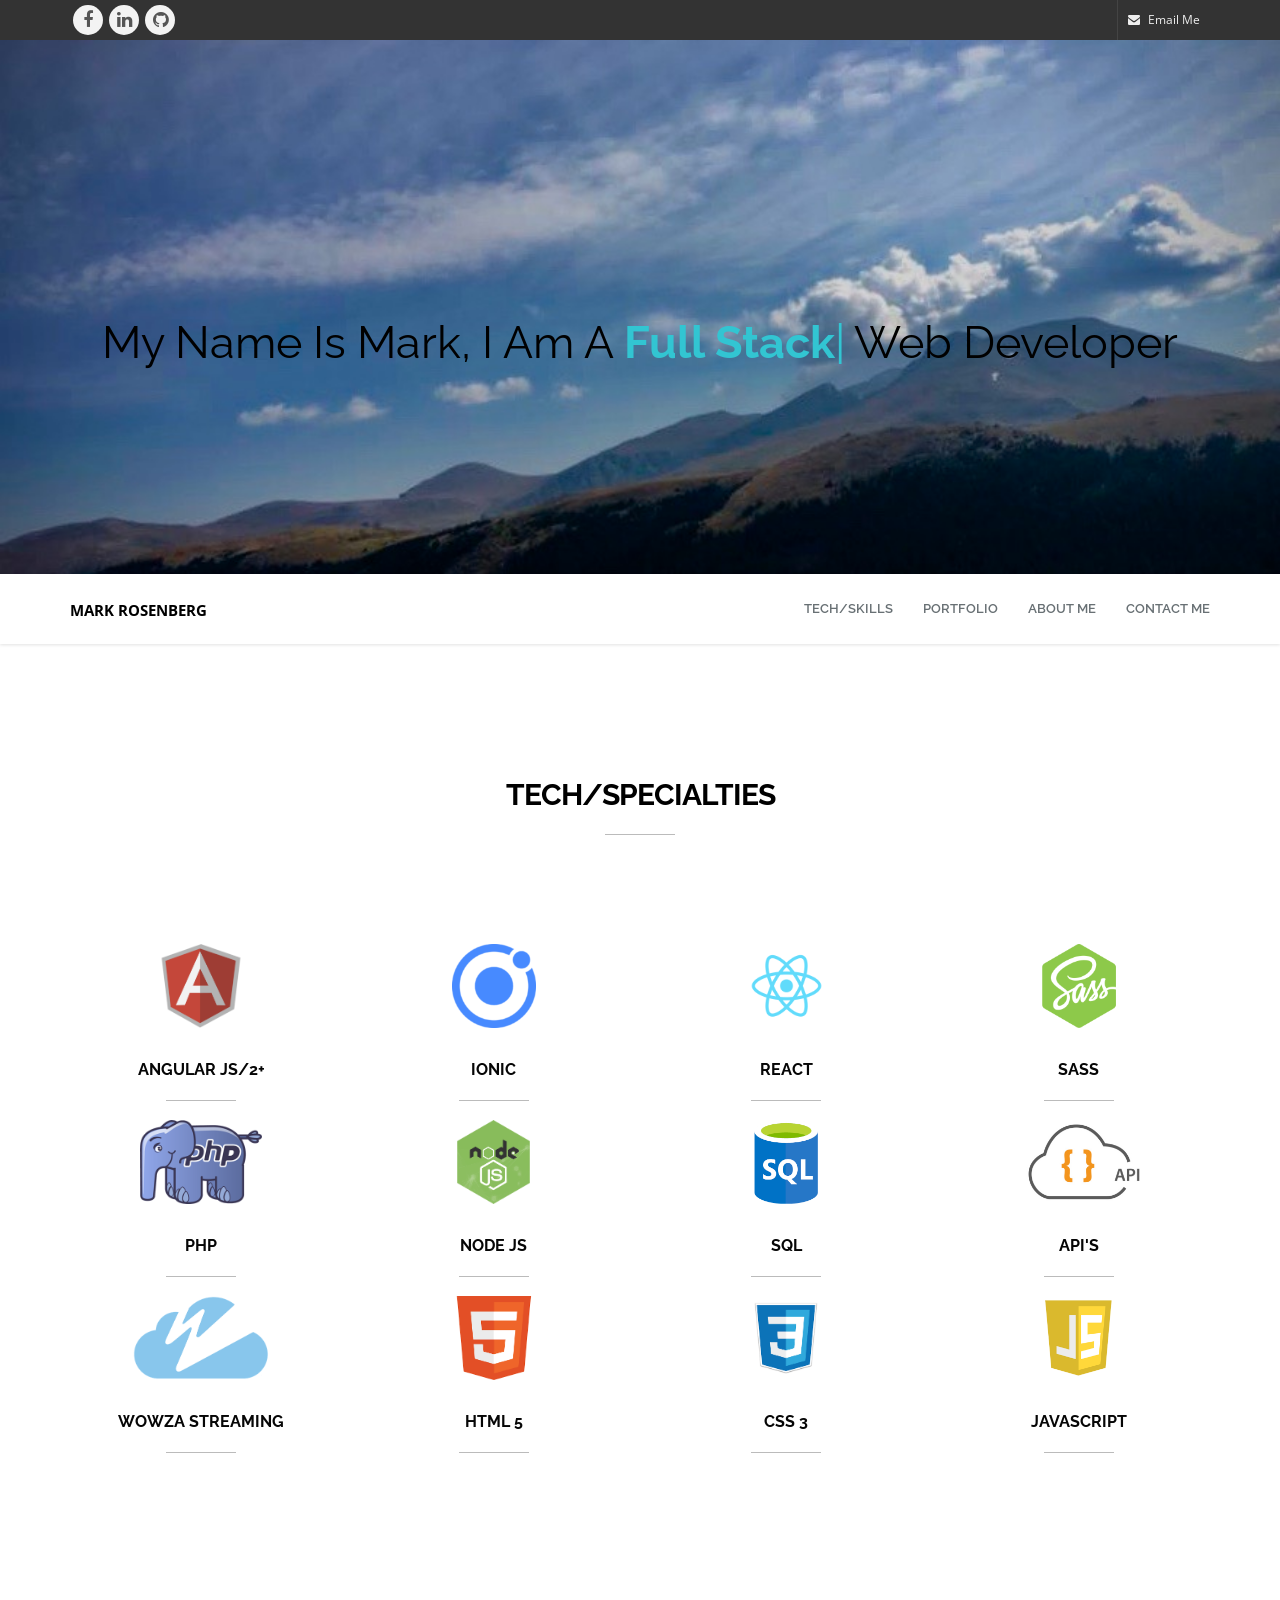
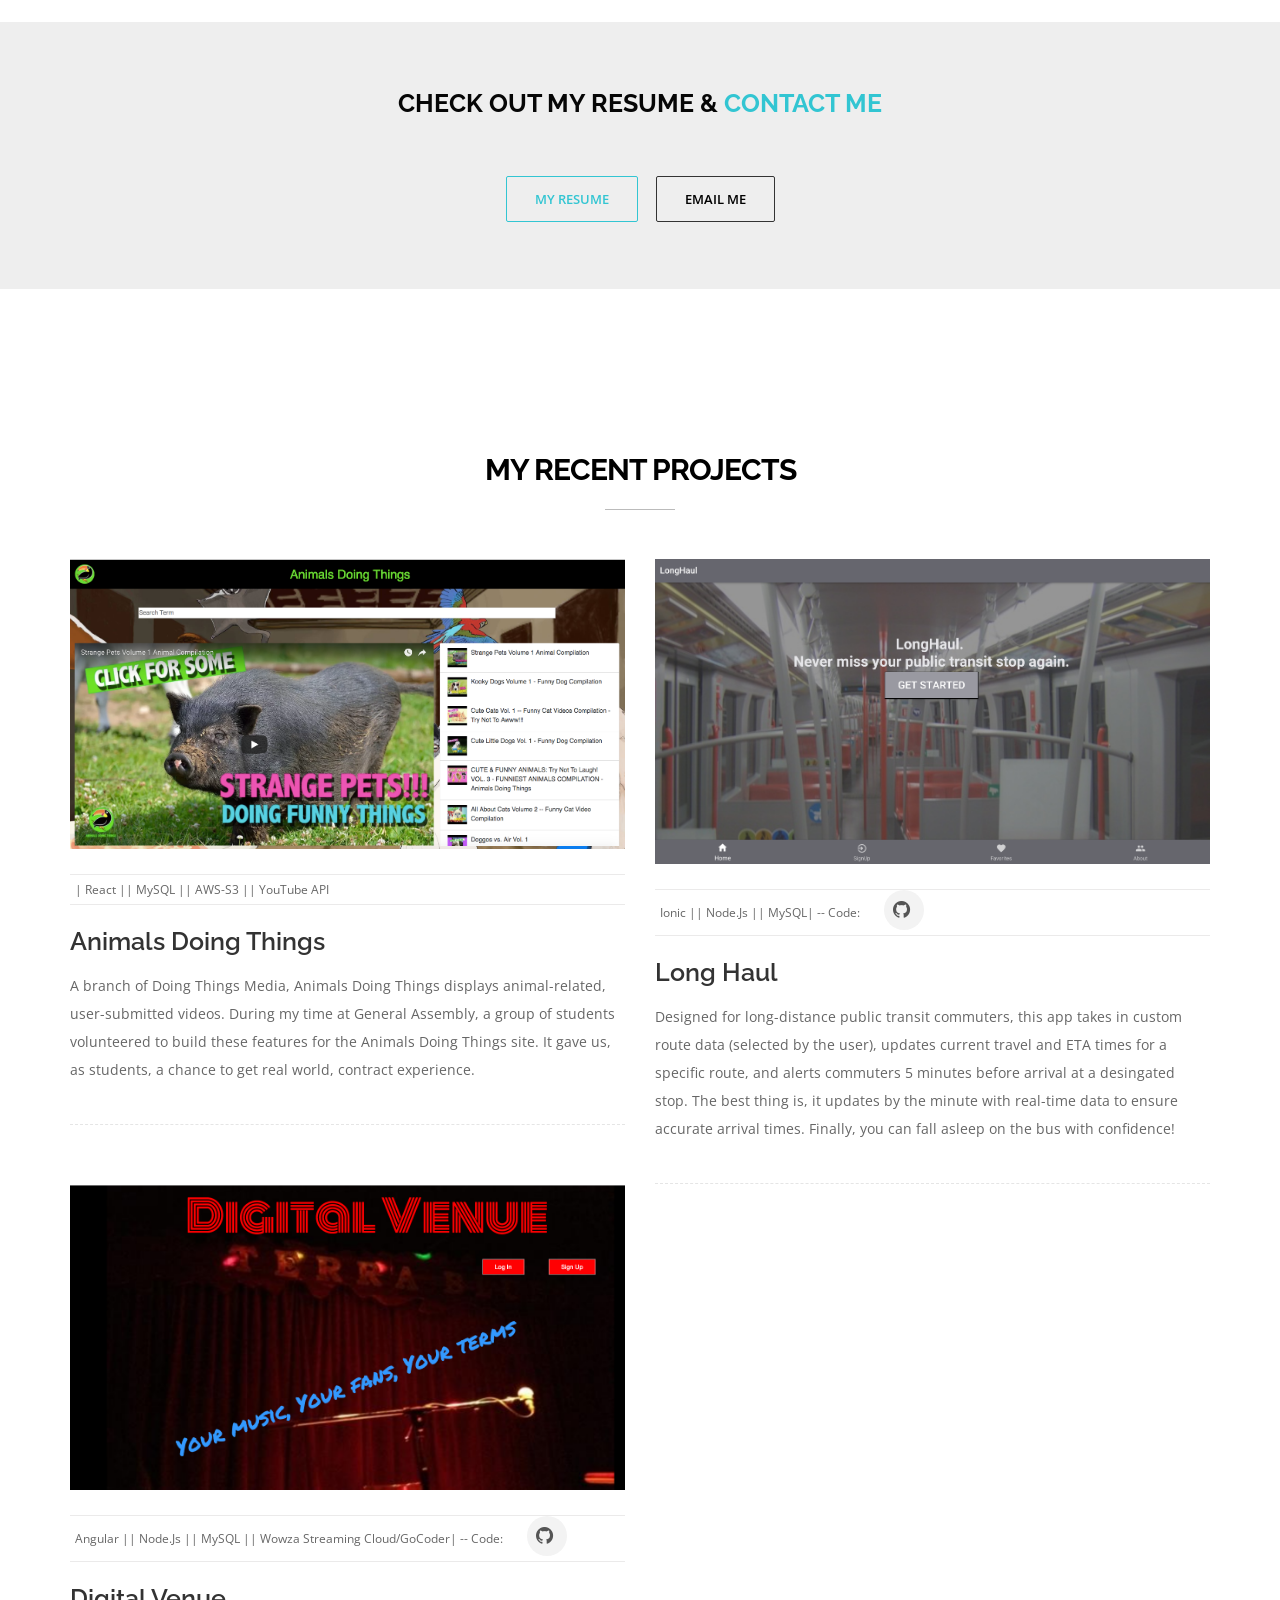
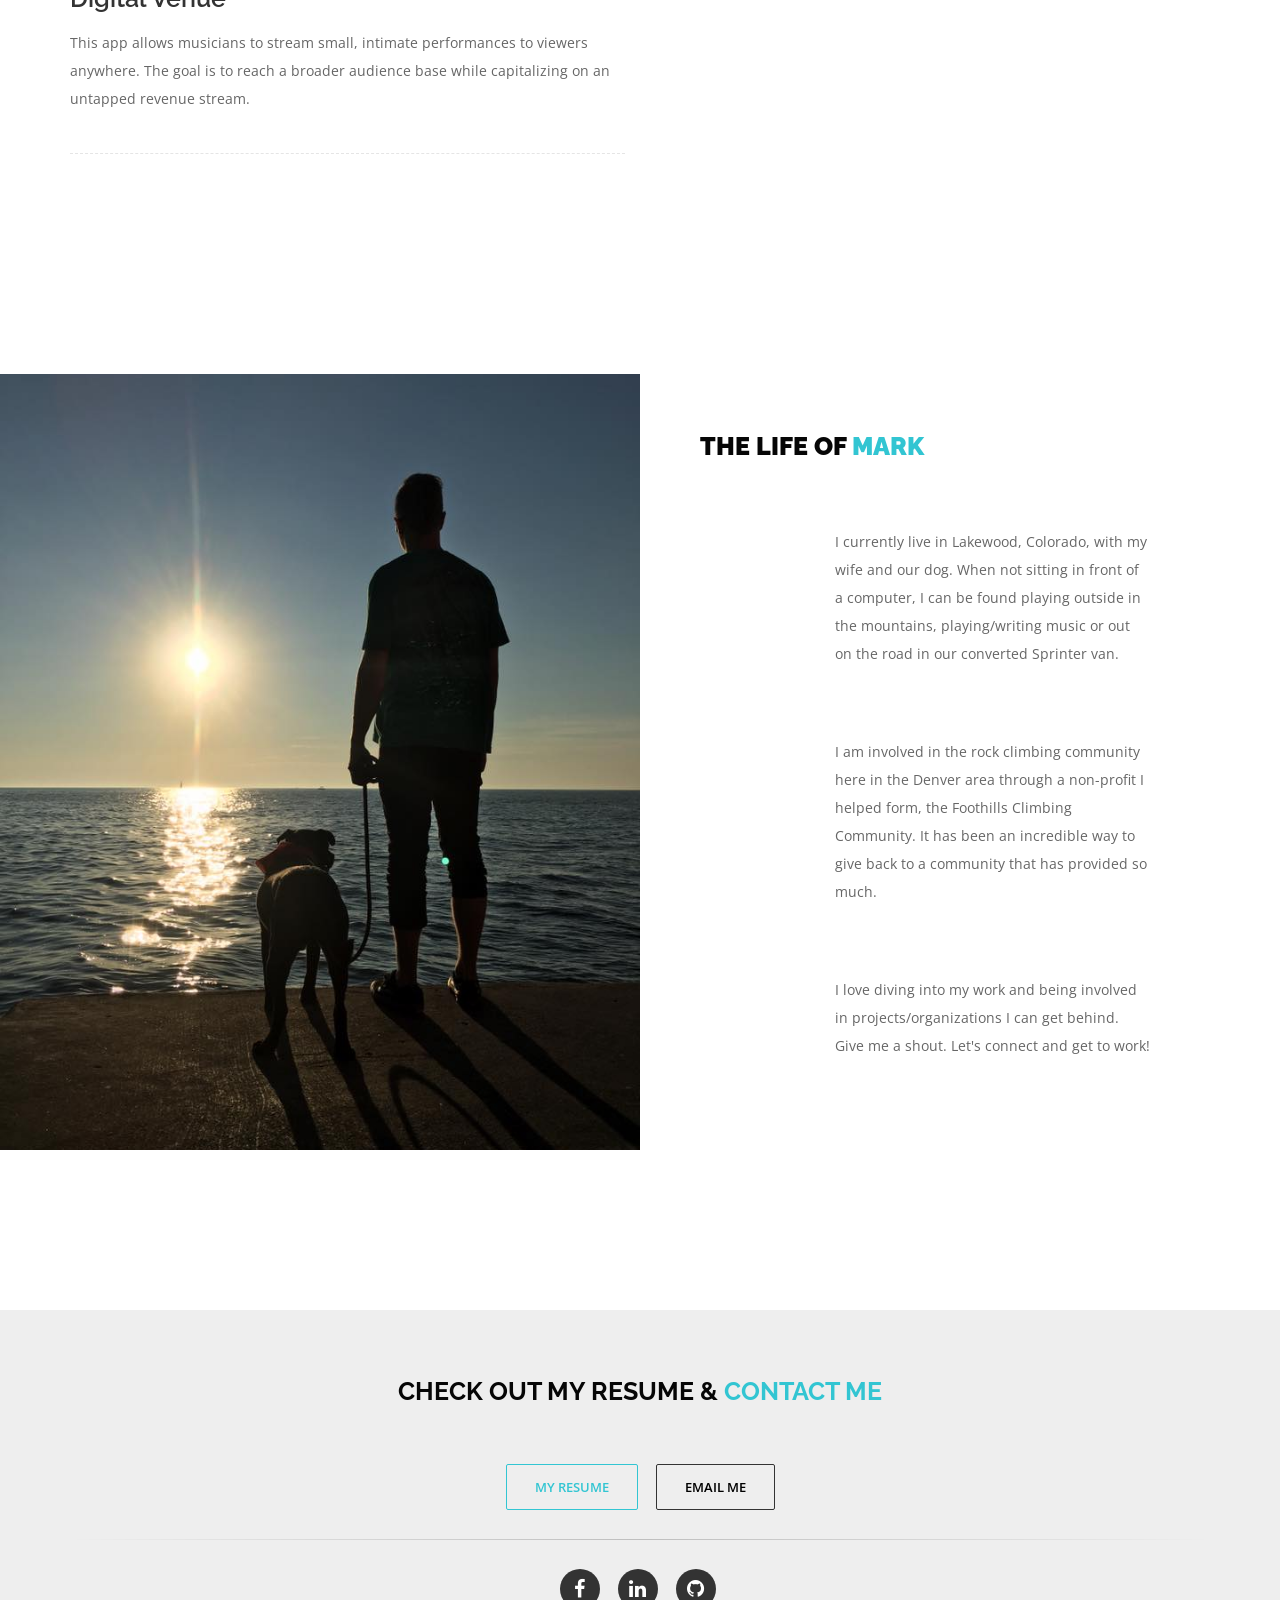
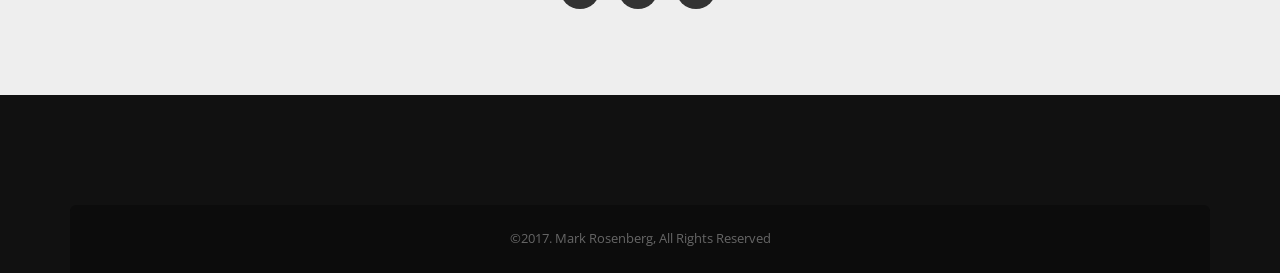
==== commit 590581f3: "updates portfolio url" ====
--- a/index.html
+++ b/index.html
@@ -40,15 +40,15 @@
             <div class="row">
                 <div class="col-sm-5 hidden-xs">
                     <div class="top-bar-socials">
-                    <a href="https://www.facebook.com/mark.rosenberg.180" class="social-icon-sm si-gray si-gray-round si-facebook">
+<a href="https://www.facebook.com/mark.rosenberg.180" class="social-icon-sm si-gray si-gray-round si-facebook" target="_blank">
                             <i class="fa fa-facebook"></i>
                             <i class="fa fa-facebook"></i>
                         </a>
-                    <a href="https://www.linkedin.com/in/mark-rosenberg-786b60147/" class="social-icon-sm si-gray si-gray-round si-twitter">
+<a href="https://www.linkedin.com/in/mark-rosenberg-786b60147/" class="social-icon-sm si-gray si-gray-round si-twitter" target="_blank">
                             <i class="fa fa-linkedin"></i>
                             <i class="fa fa-linkedin"></i>
                         </a>
-                        <a href="https://github.com/mrkrosenberg" class="social-icon-sm si-gray si-gray-round si-g-plus">
+<a href="https://github.com/mrkrosenberg" class="social-icon-sm si-gray si-gray-round si-g-plus" target="_blank">
                             <i class="fa fa-github"></i>
                             <i class="fa fa-github"></i>
                         </a>
@@ -57,7 +57,9 @@
                 <div class="col-sm-7 text-right">
                     <ul class="list-inline top-dark-right">
                         <li class="hidden-sm hidden-xs">
-                            <i class="fa fa-envelope"></i> <a href="#" >Email Me</a></li>
+                        <i class="fa fa-envelope"></i>
+                        <a href="mailto:mrk.rosenberg@gmail.com">Email Me</a>
+                        </li>
                     </ul>
                    
 
@@ -67,11 +69,25 @@
     </div>
     <!--top-bar end here-->
 <!--parallax background no slider-->
-<section id="home-parallax" class="parallax" data-stellar-background-ratio="0.2">
+<section id="home-parallax" class="parallax" style="background-image: url(img/profback2.jpg); background-size: cover" data-stellar-background-ratio="0.2">
     <!-- <img src="/img/rock.jpg" alt=""> -->
+    <div class="row">
+        <div class="container">
+            <div class="testi-slide">
+                <!-- <div class="col-sm-5"></div>
+                <div class="col-sm-2">
+                    <img src="./img/profile.jpg" alt="">
+                </div>
+                <div class="col-sm-5"></div> -->
+            </div>
+        </div>
+    </div>
+        <div class="divide70"></div>
+
     <div class="container text-center">
-        <h1 class="typed-text">My name is Mark, I am a
-            <span class="element" data-elements="Web Developer"></span>
+        <h1 id="headline" class="typed-text" style="color: black">My name is Mark, I am a
+        <span id="headlineSpan" class="element" data-elements="Full Stack"></span>
+            Web Developer
         </h1>
         
     </div>
@@ -90,44 +106,37 @@
                 <a class="navbar-brand" href="index.html">
                     <small> Mark Rosenberg</small>
                     <br>
-                    <!-- <small>- web developer -</small> -->
-                    <!-- <img src="img/logo.png" alt="Mark Rosenberg"> -->
                 </a>
             </div>
             <div class="navbar-collapse collapse">
                 <ul class="nav navbar-nav navbar-right">
-                    <li class="dropdown active ">
-                        <a href="#tech" class="dropdown-toggle" data-toggle="dropdown">Tech/Skills
-                            <!-- <i class="fa fa-angle-down"></i> -->
+                    <li class="dropdown ">
+                        <a href="#tech">Tech/Skills
                         </a>
                       
                     </li>
                     <!--menu home li end here-->
                     <li class="dropdown">
-                        <a href="#portfolio" class="dropdown-toggle " data-toggle="dropdown">Portfolio
-                            <!-- <i class="fa fa-angle-down"></i> -->
+                        <a href="#portfolio">Portfolio
                         </a>
                    
                     </li>
                     <!--menu Portfolio li end here-->
-                    <li class="dropdown">
-                        <a href="#" class="dropdown-toggle" data-toggle="dropdown">References
-                            <!-- <i class="fa fa-angle-down"></i> -->
+                    <!-- <li class="dropdown">
+                        <a href="#References">References
                         </a>
                     
-                    </li>
+                    </li> -->
                     <!--menu blog li end here-->
                     <li class="dropdown">
-                        <a href="#" class="dropdown-toggle" data-toggle="dropdown">About Me
-                            <!-- <i class="fa fa-angle-down"></i> -->
+                        <a href="#About">About Me
                         </a>
                      
                     </li>
                     <!--menu pages li end here-->
 
                     <li class="dropdown">
-                        <a href="#footer" class="dropdown-toggle" data-toggle="dropdown">Contact Me
-                            <!-- <i class="fa fa-angle-down"></i> -->
+                        <a href="#contact">Contact Me
                         </a>
                        
                     </li>
@@ -139,28 +148,6 @@
         <!--container-->
     </div>
     <!--navbar-default-->
-
-
-
-
-    <!-- <div class="intro-text-1">
-        <div class="container">
-            <div class="row">
-                <div class="col-sm-8">
-                    <h4 class="animated slideInDown">Assan is Simply creative Template
-                    </h4>
-
-                    <p>
-                        Clean & powerful Easy to use multipurpose business HTML5 template.
-                    </p>
-                </div>
-                <div class="col-sm-4">
-                    <a href="#" class="btn border-white btn-lg">Purchase now</a>
-                </div>
-            </div>
-        </div>
-    </div> -->
-    <!--intro text end-->
 
     <div class="divide70"></div>
 
@@ -175,96 +162,129 @@
                 <span class="center-line"></span>
             </div>
         </div>
+<!-- <ul class="filter list-inline">
+        <li>
+            <a class="active" href="#" data-filter="*">Show All</a>
+        </li>
+        <li>
+            <a href="#" data-filter=".frontend">Photography</a>
+        </li>
+        <li>
+            <a href="#" data-filter=".backend">illustration</a>
+        </li>
+        <li>
+            <a href="#" data-filter=".branding">branding</a>
+        </li>
+        <li>
+            <a href="#" data-filter=".web-design">web design</a>
+        </li>
+    </ul> -->
 
     </div>
     <!--center heading end-->
     <div class="divide50"></div>
     <div class="row">
-        <div class="col-md-3 col-xs-6">
+        <div class="col-md-3 col-xs-6 frontend">
             <div class="colored-boxed green services-box wow animated fadeInUp" data-wow-duration="700ms" data-wow-delay="100ms">
                 <img class="logoImage" src="./img/angular2.png" alt="">
                 <h3>Angular JS/2+</h3>
                 <span class="center-line"></span>
-                <!-- <p>
-                    Nullam vulputate lorem ut leo. Sed volutpat. Etiam non pede. Nullam et mauris.
-                </p> -->
-            </div>
-        </div>
-        <!--colored boxed col end-->
-        <div class="col-md-3 col-xs-6">
+            </div>
+        </div>
+        <!--colored boxed col end-->
+        <div class="col-md-3 col-xs-6 frontend">
             <div class="colored-boxed dark services-box wow animated fadeInUp" data-wow-duration="700ms" data-wow-delay="100ms">
                 <img class="logoImage" src="./img/ionic.png" alt="">
                 <h3>Ionic</h3>
                 <span class="center-line"></span>
-                <!-- <p>
-                    Nullam vulputate lorem ut leo. Sed volutpat. Etiam non pede. Nullam et mauris.
-                </p> -->
-            </div>
-        </div>
-        <!--colored boxed col end-->
-        <div class="col-md-3 col-xs-6">
+            </div>
+        </div>
+        <!--colored boxed col end-->
+        <div class="col-md-3 col-xs-6 frontend">
             <div class="colored-boxed blue services-box wow animated fadeInUp" data-wow-duration="700ms" data-wow-delay="100ms">
                 <img class="logoImage" src="./img/react.png" alt="">
                 <h3>React</h3>
                 <span class="center-line"></span>
-                <!-- <p>
-                    Nullam vulputate lorem ut leo. Sed volutpat. Etiam non pede. Nullam et mauris.
-                </p> -->
-            </div>
-        </div>
-        <!--colored boxed col end-->
-        <div class="col-md-3 col-xs-6">
+            </div>
+        </div>
+        <!--colored boxed col end-->
+        <div class="col-md-3 col-xs-6 frontend">
             <div class="colored-boxed red services-box wow animated fadeInUp" data-wow-duration="700ms" data-wow-delay="100ms">
                 <img class="logoImage" src="./img/sass.png" alt="">
                 <h3>Sass</h3>
                 <span class="center-line"></span>
-                <!-- <p>
-                    Nullam vulputate lorem ut leo. Sed volutpat. Etiam non pede. Nullam et mauris.
-                </p> -->
-            </div>
-        </div>
-        <!--colored boxed col end-->
-        <div class="col-md-3 col-xs-6">
+            </div>
+        </div>
+        <!--colored boxed col end-->
+        <!-- <div class="col-md-3 col-xs-6 frontend">
             <div class="colored-boxed red services-box wow animated fadeInUp" data-wow-duration="700ms" data-wow-delay="100ms">
                 <img class="logoImage" src="./img/wordpress-logo.png" alt="">
                 <h3>WordPress</h3>
                 <span class="center-line"></span>
-                <!-- <p>
-                    Nullam vulputate lorem ut leo. Sed volutpat. Etiam non pede. Nullam et mauris.
-                </p> -->
-            </div>
-        </div>
-        <!--colored boxed col end-->
-        <div class="col-md-3 col-xs-6">
+            </div>
+        </div> -->
+        <!--colored boxed col end-->
+        <div class="col-md-3 col-xs-6 backend">
             <div class="colored-boxed red services-box wow animated fadeInUp" data-wow-duration="700ms" data-wow-delay="100ms">
                 <img class="logoImage" src="./img/php-logo.png" alt="">
                 <h3>PHP</h3>
                 <span class="center-line"></span>
-                <!-- <p>
-                    Nullam vulputate lorem ut leo. Sed volutpat. Etiam non pede. Nullam et mauris.
-                </p> -->
-            </div>
-        </div>
-        <!--colored boxed col end-->
-        <div class="col-md-3 col-xs-6">
+            </div>
+        </div>
+        <!--colored boxed col end-->
+        <div class="col-md-3 col-xs-6 backend">
             <div class="colored-boxed red services-box wow animated fadeInUp" data-wow-duration="700ms" data-wow-delay="100ms">
                 <img class="logoImage" src="./img/node.jpg" alt="">
                 <h3>Node JS</h3>
                 <span class="center-line"></span>
-                <!-- <p>
-                    Nullam vulputate lorem ut leo. Sed volutpat. Etiam non pede. Nullam et mauris.
-                </p> -->
-            </div>
-        </div>
-        <!--colored boxed col end-->
-        <div class="col-md-3 col-xs-6">
+            </div>
+        </div>
+        <!--colored boxed col end-->
+        <div class="col-md-3 col-xs-6 backend">
             <div class="colored-boxed red services-box wow animated fadeInUp" data-wow-duration="700ms" data-wow-delay="100ms">
                 <img class="logoImage" src="./img/sql1.png" alt="">
                 <h3>SQL</h3>
                 <span class="center-line"></span>
-                <!-- <p>
-                    Nullam vulputate lorem ut leo. Sed volutpat. Etiam non pede. Nullam et mauris.
-                </p> -->
+            </div>
+        </div>
+        <!--colored boxed col end-->
+        <div class="col-md-3 col-xs-6 backend">
+            <div class="colored-boxed red services-box wow animated fadeInUp" data-wow-duration="700ms" data-wow-delay="100ms">
+                <img class="logoImage" src="./img/rest-api.jpg" alt="">
+                <h3>API's</h3>
+                <span class="center-line"></span>
+            </div>
+        </div>
+        <!--colored boxed col end-->
+        <div class="col-md-3 col-xs-6 backend">
+            <div class="colored-boxed red services-box wow animated fadeInUp" data-wow-duration="700ms" data-wow-delay="100ms">
+                <img class="logoImage" src="./img/wowza.png" alt="">
+                <h3>Wowza Streaming</h3>
+                <span class="center-line"></span>
+            </div>
+        </div>
+        <!--colored boxed col end-->
+        <div class="col-md-3 col-xs-6 backend">
+            <div class="colored-boxed red services-box wow animated fadeInUp" data-wow-duration="700ms" data-wow-delay="100ms">
+                <img class="logoImage" src="./img/html5.png" alt="">
+                <h3>HTML 5</h3>
+                <span class="center-line"></span>
+            </div>
+        </div>
+        <!--colored boxed col end-->
+        <div class="col-md-3 col-xs-6 backend">
+            <div class="colored-boxed red services-box wow animated fadeInUp" data-wow-duration="700ms" data-wow-delay="100ms">
+                <img class="logoImage" src="./img/css3.png" alt="">
+                <h3>CSS 3</h3>
+                <span class="center-line"></span>
+            </div>
+        </div>
+        <!--colored boxed col end-->
+        <div class="col-md-3 col-xs-6 backend">
+            <div class="colored-boxed red services-box wow animated fadeInUp" data-wow-duration="700ms" data-wow-delay="100ms">
+                <img class="logoImage" src="./img/javascript.png" alt="">
+                <h3>Javascript</h3>
+                <span class="center-line"></span>
             </div>
         </div>
         <!--colored boxed col end-->
@@ -272,60 +292,186 @@
 </div>
 <!--services container-->
 
-
-    <!-- <div id="portfolio" class="process-inline clearfix ">
-        <div class="container">
-            <div class="row">
-                <div class="col-sm-8 col-sm-offset-2">
-                    <div class="center-heading">
-                        <h2>Work Process</h2>
-                        <span class="center-line"></span>
-
-                    </div>
-                </div>
-            </div>
-        </div>
-        <div class="col-one-fourth">
-            <div class="Process-col one">
-                <i class="fa fa-lightbulb-o"></i>
-                <h4>ideas</h4>
-            </div>
-        </div>
-        col one forth for no space padding end
-        <div class="col-one-fourth">
-            <div class="Process-col two">
-                <i class="fa fa-pencil-square"></i>
-                <h4>Design</h4>
-            </div>
-        </div>
-        col one forth for no space padding end
-        <div class="col-one-fourth">
-            <div class="Process-col three">
-                <i class="fa fa-cog"></i>
-                <h4>Develop</h4>
-            </div>
-        </div>
-        col one forth for no space padding end
-        <div class="col-one-fourth">
-            <div class="Process-col four">
-                <i class="fa fa-plane"></i>
-                <h4>launch</h4>
-            </div>
-        </div>
-        col one forth for no space padding end
-    </div>
-    Process inline end -->
-
-
-
-<!-- Portfolio -->
 <div class="divide80"></div>
-<div class="container">
-
+<div class="divide80"></div>
+
+
+<!--intro section start-->
+<section class="intro-text">
+    <div class="container ">
+        <div class="row">
+            <div class="col-md-12 col-sm-12 text-center">
+                <h2 class="wow animated fadeInDown">Check out my resume &
+                    <span class="colored-text">Contact me</span>
+                </h2>
+                <!-- <p class="lead animated fadeIn">
+                    We are a creative team and make great web things since 2001 based in california.Lorem ipsum dolor sit amet, consectetur adipiscing
+                    elit. Fusce elementum, nulla vel pellentesque consequat, ante nulla hendrerit arcu, ac tincidunt mauris
+                    lacus sed leo. vamus suscipit molestie vestibulum.
+                </p> -->
+                <div class="divide30"></div>
+<a href="./documents/Mark Rosenberg - resume.pdf" class=" btn border-theme btn-lg" target="_blank">My Resume</a>
+                <a href="mailto:mrk.rosenberg@gmail.com" class="btn border-black btn-lg">Email Me</a>
+            </div>
+        </div>
+    </div>
+</section>
+<!--intro section end-->
+
+<div class="divide80"></div>
+<div class="divide80"></div>
+<div id="portfolio" class="container">
+
+
+<!-- Portfolio Sections -->
     <div class="center-heading">
         <h2>My Recent Projects</h2>
         <span class="center-line"></span>
     </div>
+<!-- <div class="container"> -->
+    <div class="row">
+        <div class="col-md-6">
+            <div class="blog-post">
+                <a href="https://www.animalsdoingthings.com/" target="_blank">
+                    <div class="item-img-wrap">
+                        <img src="img/ADT.png" class="img-responsive" alt="workimg">
+                        <div class="item-img-overlay">
+                            <span></span>
+                        </div>
+                    </div>
+                </a>
+                <!--work link-->
+                <ul class="list-inline post-detail">
+                    <li>
+                       | React || MySQL || AWS-S3 || YouTube API 
+                    </li>
+                    <!-- <li>
+                        <a href="https://github.com/mrkrosenberg" class="social-icon si-gray si-gray-round si-github">
+                            <i class="fa fa-github"></i>
+                            <i class="fa fa-github"></i>
+                        </a>
+                    </li> -->
+                </ul>
+                <h2>
+                    <a href="https://www.animalsdoingthings.com/" target="_blank">Animals Doing Things</a>
+                </h2>
+                <p>
+                    A branch of Doing Things Media, Animals Doing Things displays animal-related, user-submitted videos.
+                    During my time at General Assembly, a group of students volunteered to build these features for the Animals Doing Things site. 
+                    It gave us, as students, a chance to get real world, contract experience.
+                </p>
+            </div>
+            <!--blog post-->
+            <div class="blog-post">
+                <a href="#portfolio">
+                    <div class="item-img-wrap">
+                        <img src="img/digven.png" class="img-responsive" alt="workimg">
+                        <div class="item-img-overlay">
+                           <a href="https://github.com/mrkrosenberg/proj4">
+                               <span>** In progress, check out the code on Git Hub! **
+                                   <br>
+                                 <!-- Check out the code on github -->
+                                </span>
+                            </a>
+                        </div>
+                    </div>
+                </a>
+                <!--work link-->
+                <ul class="list-inline post-detail">
+                    <li>
+                        Angular || Node.js || MySQL || Wowza Streaming Cloud/GoCoder| -- Code:
+                    </li>
+                    <li>
+                        <a href="https://github.com/mrkrosenberg/proj4.git" class="social-icon si-gray si-gray-round si-github">
+                            <i class="fa fa-github"></i>
+                            <i class="fa fa-github"></i>
+                        </a>
+                    </li>
+                </ul>
+                <h2>
+                    <a href="#portfolio">Digital Venue</a>
+                </h2>
+                    <p>
+                       This app allows musicians to stream small, intimate performances to viewers anywhere. The goal is to 
+                       reach a broader audience base while capitalizing on an untapped revenue stream.
+                    </p>
+              
+            </div>
+   
+        </div>
+        <!--col 5-->
+        <div class="col-md-6">
+            <div class="blog-post">
+                <a href="http://longhaul1.herokuapp.com/" target="_blank">
+                    <div class="item-img-wrap">
+                        <img src="img/longhaul1.png" class="img-responsive" alt="workimg">
+                        <div class="item-img-overlay">
+                            <span></span>
+                        </div>
+                    </div>
+                </a>
+                <!--work link-->
+                <ul class="list-inline post-detail">
+                    <li>
+                        Ionic || Node.js || MySQL| -- Code:
+                    </li>
+                    <li>
+                        <a href="https://github.com/mrkrosenberg/Project-3.git" class="social-icon si-gray si-gray-round si-github">
+                            <i class="fa fa-github"></i>
+                            <i class="fa fa-github"></i>
+                        </a>
+                    </li>
+                </ul>
+                <h2>
+                    <a href="http://longhaul1.herokuapp.com/" target="_blank">Long Haul</a>
+                </h2>
+                <p>
+                     Designed for long-distance public transit commuters, this app takes in custom route data (selected by the user), updates
+                    current travel and ETA times for a specific route, and alerts commuters 5 minutes before arrival at a desingated stop. The
+                    best thing is, it updates by the minute with real-time data to ensure accurate arrival times. Finally, you can fall asleep
+                    on the bus with confidence!
+                </p>
+            </div>
+            <!--blog post-->
+            <!-- <div class="blog-post">
+                <a href="#">
+                    <div class="item-img-wrap">
+                        <img src="img/showcase-3.jpg" class="img-responsive" alt="workimg">
+                        <div class="item-img-overlay">
+                            <span></span>
+                        </div>
+                    </div>
+                </a>
+                <ul class="list-inline post-detail">
+                    <li>by
+                        <a href="#">assan</a>
+                    </li>
+                    <li>
+                        <i class="fa fa-calendar"></i> 31st july 2014</li>
+                    <li>
+                        <i class="fa fa-tag"></i>
+                        <a href="#">Sports</a>
+                    </li>
+                </ul>
+                <h2>
+                    <a href="#">Lorem ipsum dollor sit amet</a>
+                </h2>
+                <p>
+                    Lorem ipsum dolor sit amet, consectetur adipiscing elit. Integer lorem quam, adipiscing condimentum tristique vel, eleifend
+                    sed turpis. Pellentesque cursus arcu id magna euismod in elementum purus molestie
+                </p>
+            </div> -->
+            <!--blog post-->
+         
+        </div>
+
+    </div>
+
+</div>
+
+
+<!-- Portfolio -->
+
 
     <!-- <ul class="filter list-inline">
         <li>
@@ -344,64 +490,10 @@
             <a href="#" data-filter=".web-design">web design</a>
         </li>
     </ul> -->
-    <div class="row">
-        <div class="col-sm-3" ></div>
-        <div class="portfolio-box iso-call col-sm-3">
-
-            <div class="project-post photography branding">
-                <div class="item-img-wrap ">
-                    <img src="img/img-8.jpg" class="img-responsive" alt="workimg">
-                    <div class="item-img-overlay">
-                        <a href="img/img-8.jpg" class="show-image">
-                            <span>
-                                <!-- <ul>
-                                    <li>Ionic</li>
-                                    <li>Node.js</li>
-                                    <li>pSQL</li>
-                                </ul> -->
-                            </span>
-                        </a>
-                    </div>
-                </div>
-                <div class="work-desc">
-                    <h3>
-                        <a href="portfolio-single.html">LongHaul</a>
-                    </h3>
-                    <span>Full Stack App</span>
-                </div>
-                <!--work desc-->
-            </div>
-        </div>
-        <div class="portfolio-box iso-call col-sm-3">
-
-            <!--project post-->
-            <div class="project-post illustration web-design">
-                <div class="item-img-wrap ">
-                    <img src="img/img-1.jpg" class="img-responsive" alt="workimg">
-                    <div class="item-img-overlay">
-                        <a href="img/img-1.jpg" class="show-image">
-                            <span></span>
-                        </a>
-                    </div>
-                </div>
-                <div class="work-desc">
-                    <h3>
-                        <a href="portfolio-single.html">Animals Doing Things</a>
-                    </h3>
-                    <span>Contract Work</span>
-                </div>
-                <!--work desc-->
-            </div>
-            <!--project post-->
-         </div>
-<div class="col-sm-3"></div>
-        </div>
-    </div>
-</div>
-<!--container-->
+
 
 <!-- Testimonials -->
-<div class="testimonials-v-2 ">
+<!-- <div id="References" class="testimonials-v-2 ">
     <div class="container">
         <div class="row">
             <div class="col-sm-8 col-sm-offset-2">
@@ -412,11 +504,11 @@
 
                 </div>
             </div>
-        </div>
+        </div> -->
         <!--center heading end-->
 
         <!-- Testimonials -->
-        <div class="row services-box wow animated fadeInUp" data-wow-duration="700ms" data-wow-delay="100ms" >
+        <!-- <div class="row services-box wow animated fadeInUp" data-wow-duration="700ms" data-wow-delay="100ms" >
             <div class="container">
             <div class="col-sm-8 col-sm-offset-2">
                  <div class="testi-slide">
@@ -460,15 +552,18 @@
         </div>
     </div>
 </div>
-</div>
+</div> -->
+
+<div class="divide80"></div>
+<div class="divide80"></div>
 
 <div class="clearfix"></div>
 
 
-    <div class="wide-img-showcase">
+    <div id="About" class="wide-img-showcase">
 
         <div class="row margin-0 wide-img-showcase-row">
-            <div class="col-sm-6 no-padding  img" img="img/rock.jpg">
+            <div class="col-sm-6 no-padding  img" style="background-image: url(img/lakemichigan.jpg)" >
                 <div class="no-padding-inner ">
                     <div>&nbsp;</div>
                 </div>
@@ -479,15 +574,11 @@
                         <span class="colored-text">Mark</span>
                     </h3>
                     <div class="services-box margin30 wow animated fadeInRight">
-                        <!-- <div class="services-box-icon">
-                            <i class="fa fa-tablet"></i>
-                        </div> -->
                         <!--services icon-->
                         <div class="services-box-info">
-                            <!-- <h4>Fully Responsive</h4> -->
                             <p>
                                 I currently live in Lakewood, Colorado, with my wife and our dog. When not sitting in front of a computer,
-                                I can be found playing outside in the mountains, writing/recording music or out on the road in our converted Sprinter van. 
+                                I can be found playing outside in the mountains, playing/writing music or out on the road in our converted Sprinter van. 
                             </p>
                         </div>
                     </div>
@@ -496,7 +587,6 @@
                         <div class="services-box-icon">
                         </div>
                         <div class="services-box-info">
-                            <!-- <h4>BOOTSTRAP 3.3.6</h4> -->
                             <p>
                                 I am involved in the rock climbing community here in the Denver area through a non-profit I 
                                 helped form, the Foothills Climbing Community. It has been an incredible way to give back to
@@ -510,13 +600,14 @@
                         <div class="services-box-icon">
                         </div>
                         <div class="services-box-info">
-                            <!-- <h4>170+ VALID HTML5 Pages and much more...</h4> -->
-                            <p>
+
+                            <p>                               
                                 I love diving into my work and being involved in projects/organizations I can get behind. 
                                 Give me a shout. Let's connect and get to work!
                             </p>
-                        </div>
-                        <div class="divide30"></div>
+
+                        </div>
+                        <!-- <div class="divide30"></div> -->
                     </div>
                     <!--service box-->
 
@@ -528,85 +619,65 @@
 
 </div>
 
-<!-- Contact Form -->
-<!--.container-->
-<div class="divide60"></div>
-<div class="container">
-    <div class="row">
-        <div class="col-md-10 margin30">
-            <h3 class="center-heading">Contact Me!</h3>
-            <div class="divide30"></div>
-            <div class="form-contact">
-                <!-- <div class="required">
-                    <p>(
-                        <span>*</span> fields are required )</p>
-                </div> -->
-
-                <form name="sentMessage" id="contactForm" method="post" novalidate>
-                    <div class="row">
-                        <div class="col-md-3"></div>
-                        <div class="col-md-6">
-                            <div class="row control-group">
-                                <div class="form-group col-xs-12 controls">
-                                    <label>Name
-                                        <span>*</span>
-                                    </label>
-                                    <input type="text" class="form-control" placeholder="Name" id="name" required data-validation-required-message="Please enter your name.">
-                                    <p class="help-block"></p>
-                                </div>
-                            </div>
-                        </div>
-                    <div class="col-md-3"></div>
-                    </div>
-
-                    <div class="row">
-                        <div class="col-md-3"></div>
-                        <div class="col-md-6">
-                            <div class="row control-group">
-                                <div class="form-group col-xs-12 controls">
-                                    <label>Email Address
-                                        <span>*</span>
-                                    </label>
-                                    <input type="email" class="form-control" placeholder="Email Address" id="email" required data-validation-required-message="Please enter your email address.">
-                                    <p class="help-block"></p>
-                                </div>
-                            </div>
-                        </div>
-                        <div class="col-md-3"></div>
-                    </div>
-                        <div class="row control-group">
-                        <div class="col-xs-2"></div>
-                        <div class="form-group col-xs-8 controls">
-                            <label>Message
-                                <span>*</span>
-                            </label>
-                            <textarea rows="5" class="form-control" placeholder="Message" id="message" required data-validation-required-message="Please enter a message."></textarea>
-                            <p class="help-block"></p>
-                        </div>
-                        <div class="col-xs-2"></div>
-                    </div>
-                    <br>
-                    <div id="success"></div>
-                    <div class="row">
-                        <div class="col-xs-2"></div>
-                        <div class="form-group col-xs-8" style="text-align:right">
-                            <button type="submit" class="btn btn-theme-dark btn-lg">Send Message</button>
-                        </div>
-                        <div class="col-xs-2"></div>
-                    </div>
-                </form>
-
-            </div>
-            </div>
-            </div>
-            </div>
-            <!--contact form-->
+<div class="divide80"></div>
+<div class="divide80"></div>
+
+<!-- Contact Section start -->
+<section class="intro-text">
+    <div class="container ">
+        <div class="row">
+            <div class="col-md-12 col-sm-12 text-center">
+                <h2 class="wow animated fadeInDown">Check out my resume &
+                    <span class="colored-text">Contact me</span>
+                </h2>
+                <!-- <p class="lead animated fadeIn">
+                    We are a creative team and make great web things since 2001 based in california.Lorem ipsum dolor sit amet, consectetur adipiscing
+                    elit. Fusce elementum, nulla vel pellentesque consequat, ante nulla hendrerit arcu, ac tincidunt mauris
+                    lacus sed leo. vamus suscipit molestie vestibulum.
+                </p> -->
+                <div class="divide30"></div>
+                <a href="./documents/Mark Rosenberg - resume.pdf" class=" btn border-theme btn-lg" target="_blank">My Resume</a>
+                <a href="mailto:mrk.rosenberg@gmail.com" class="btn border-black btn-lg">Email Me</a>
+            </div>
+        </div>
+        <hr>
+<div class="row">
+    <div class="col-lg-12" style="text-align:center">
+        <div class="footer-col">
+            <ul class="list-inline footer-social">
+                <li>
+                    <a href="https://www.facebook.com/mark.rosenberg.180" class="social-icon si-dark si-dark-round si-facebook" target="_blank">
+                        <i class="fa fa-facebook"></i>
+                        <i class="fa fa-facebook"></i>
+                    </a>
+                </li>
+                <li>
+<a href="https://www.linkedin.com/in/mark-rosenberg-786b60147/" class="social-icon si-dark si-dark-round si-linkedin" target="_blank">
+                        <i class="fa fa-linkedin"></i>
+                        <i class="fa fa-linkedin"></i>
+                    </a>
+                </li>
+                <li>
+<a href="https://github.com/mrkrosenberg" class="social-icon si-dark si-dark-round si-github" target="_blank">
+                        <i class="fa fa-github"></i>
+                        <i class="fa fa-github"></i>
+                    </a>
+                </li>
+            </ul>
+        </div>
+    </div>
+</div>
+    </div>
+</section>
+<!-- Contact Section End -->
+
+
 
 
     <footer id="footer">
         <div class="container">
 
-            <div class="row">
+            <!-- <div class="row">
                 <div class="col-lg-12" style="text-align:center">
                     <div class="footer-col">
                         <ul class="list-inline footer-social">
@@ -631,8 +702,7 @@
                         </ul>
                     </div>
                 </div>
-
-            </div>
+            </div> -->
             <div class="row">
                 <div class="col-md-12 text-center">
                     <div class="footer-btm">
--- a/css/style.css
+++ b/css/style.css
@@ -49,6 +49,20 @@
 #sql {
   height: 3em;
   width: 5em;
+}
+
+.mfp-img {
+  margin-top: 50px;
+}
+
+#headline {
+  color:#050505;
+  /* border: 2px solid #32c5d2; */
+  /* background: rgba(50, 197, 210, 0.37); */
+}
+
+#headlineSpan {
+  color: rgba(50, 197, 210, 1);
 }
 
 
